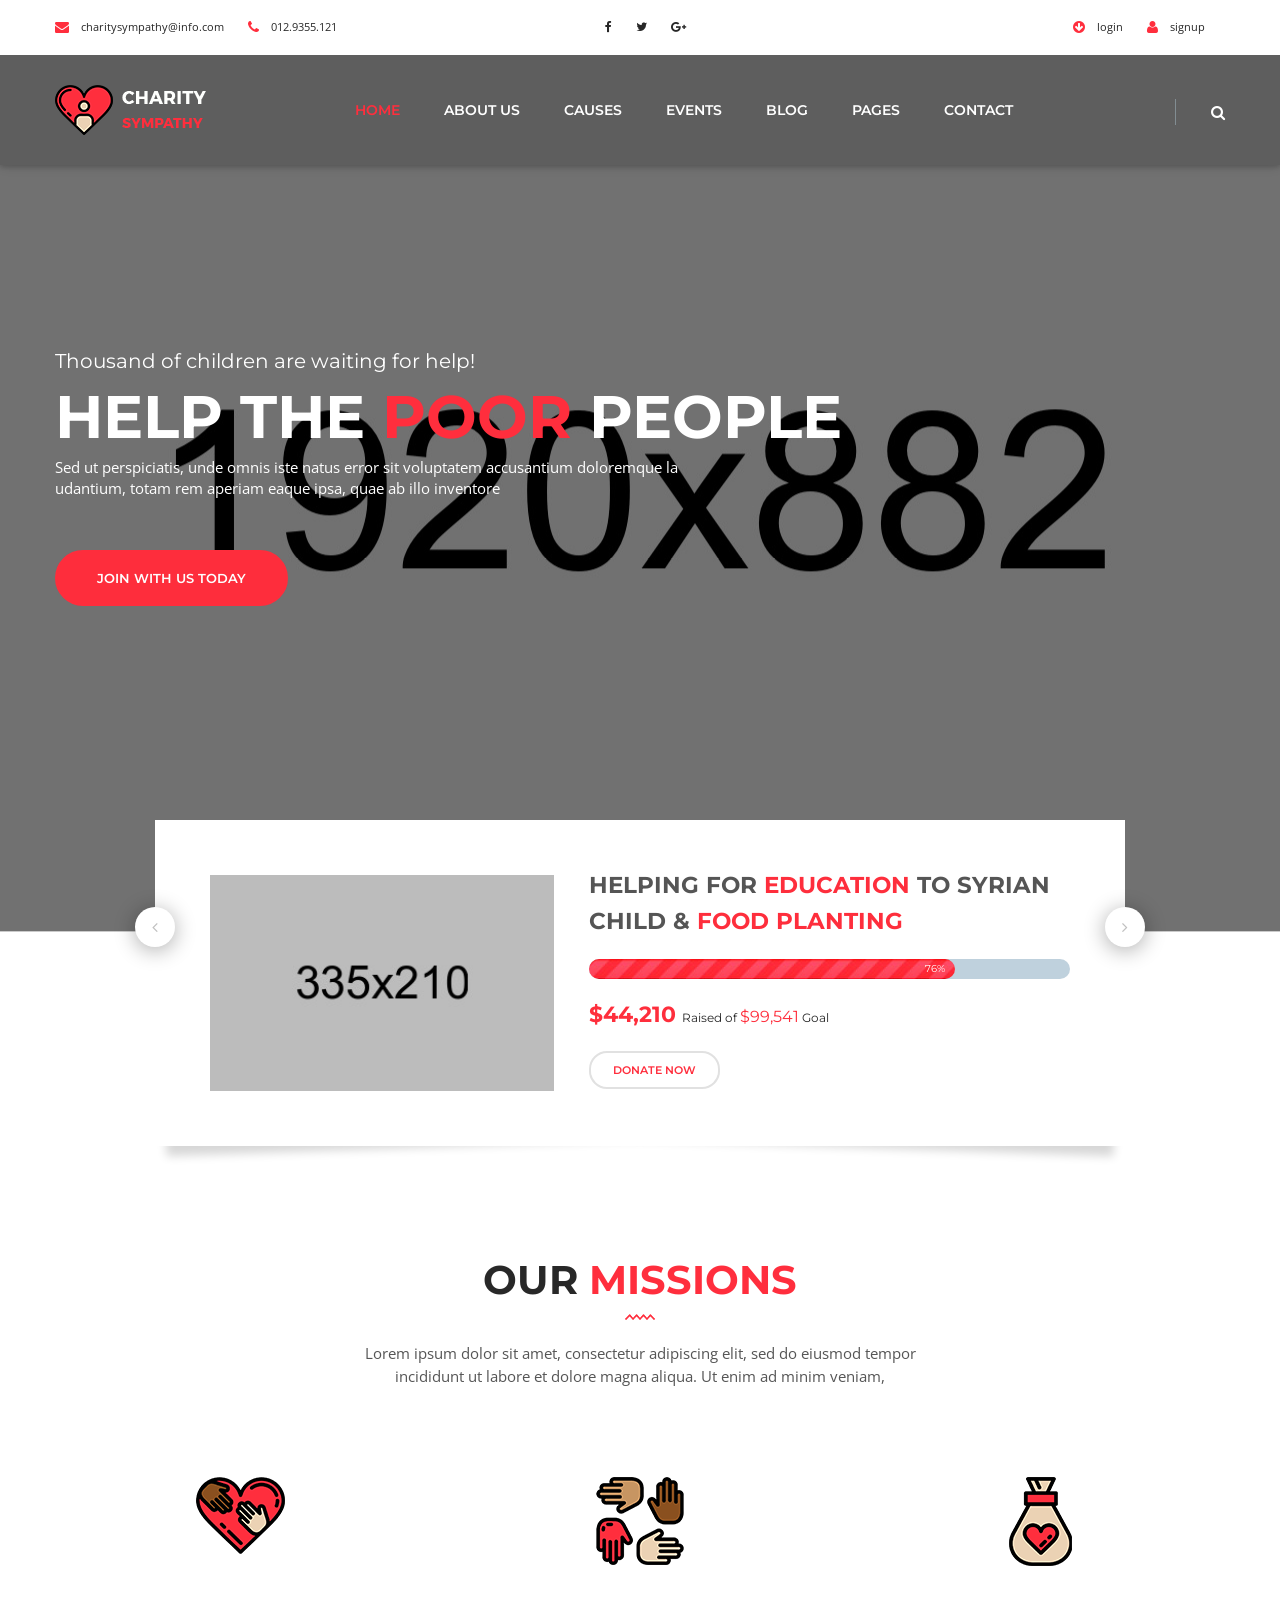
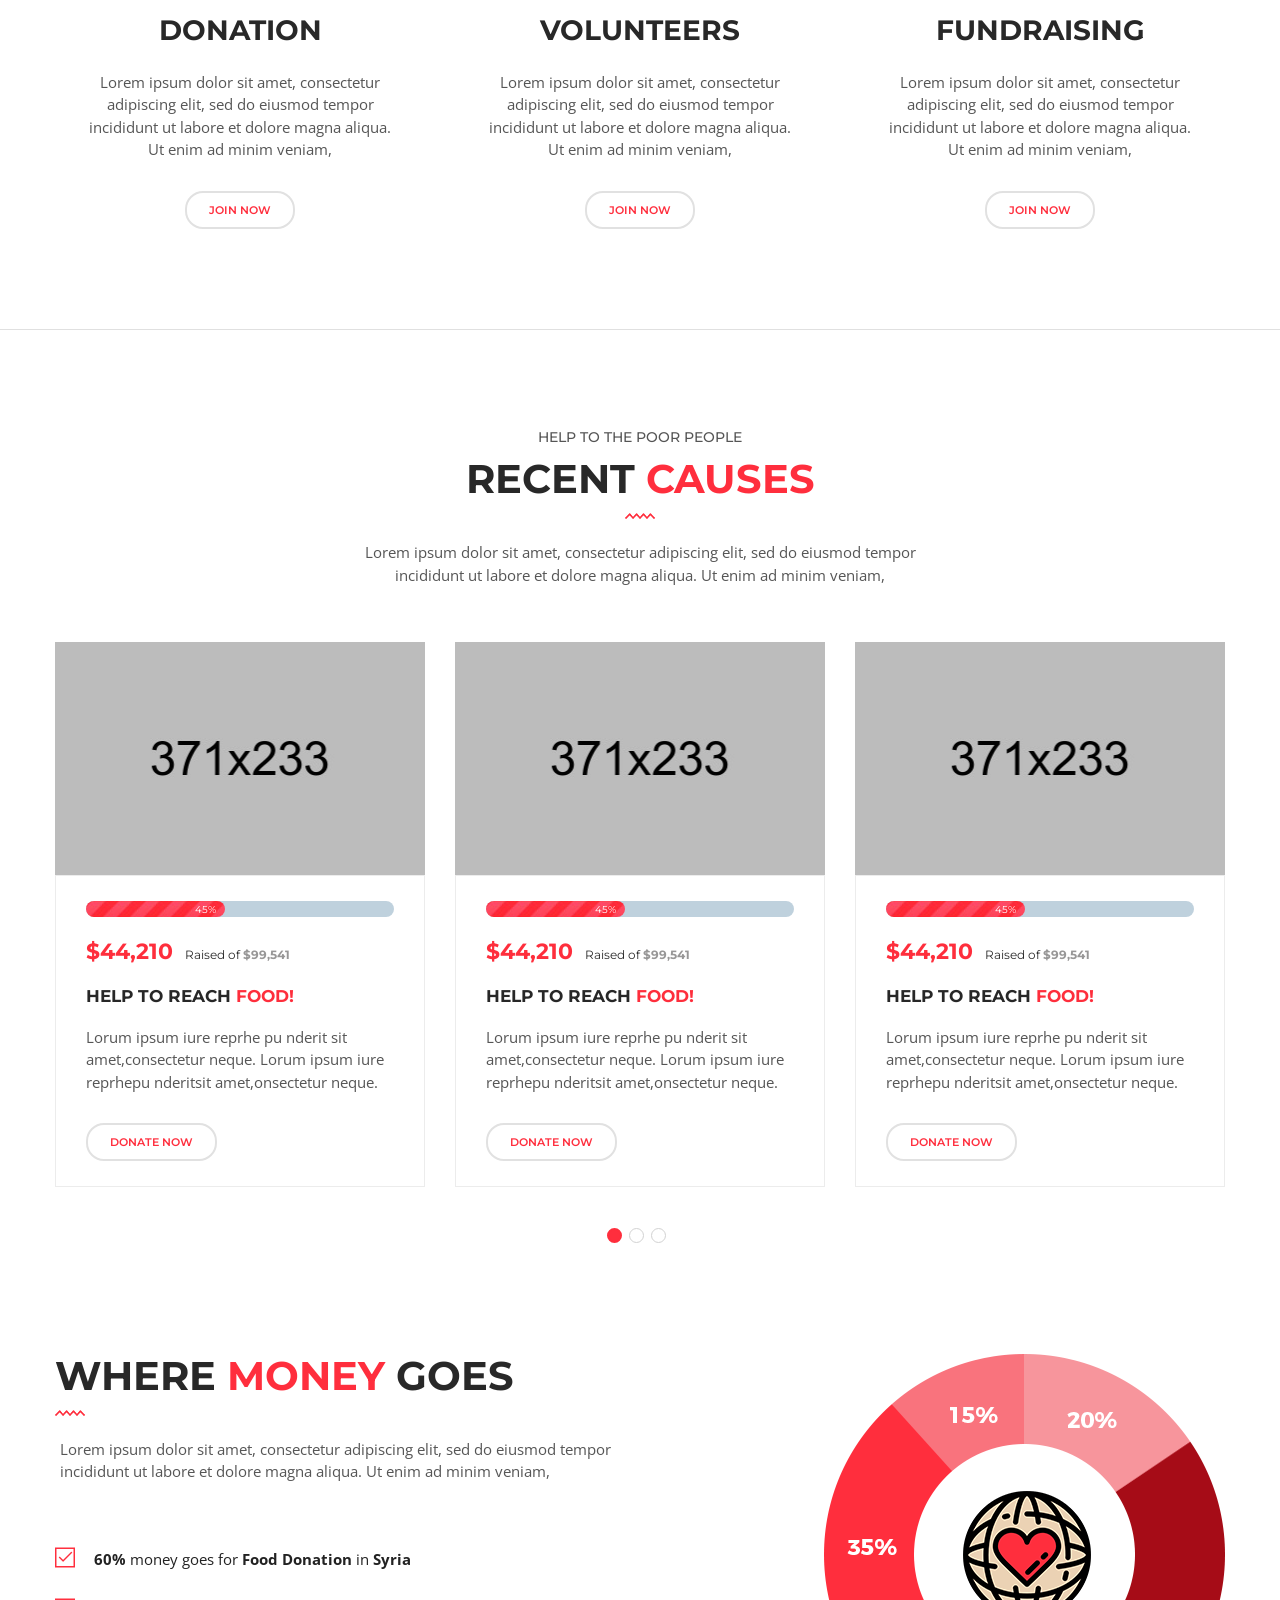
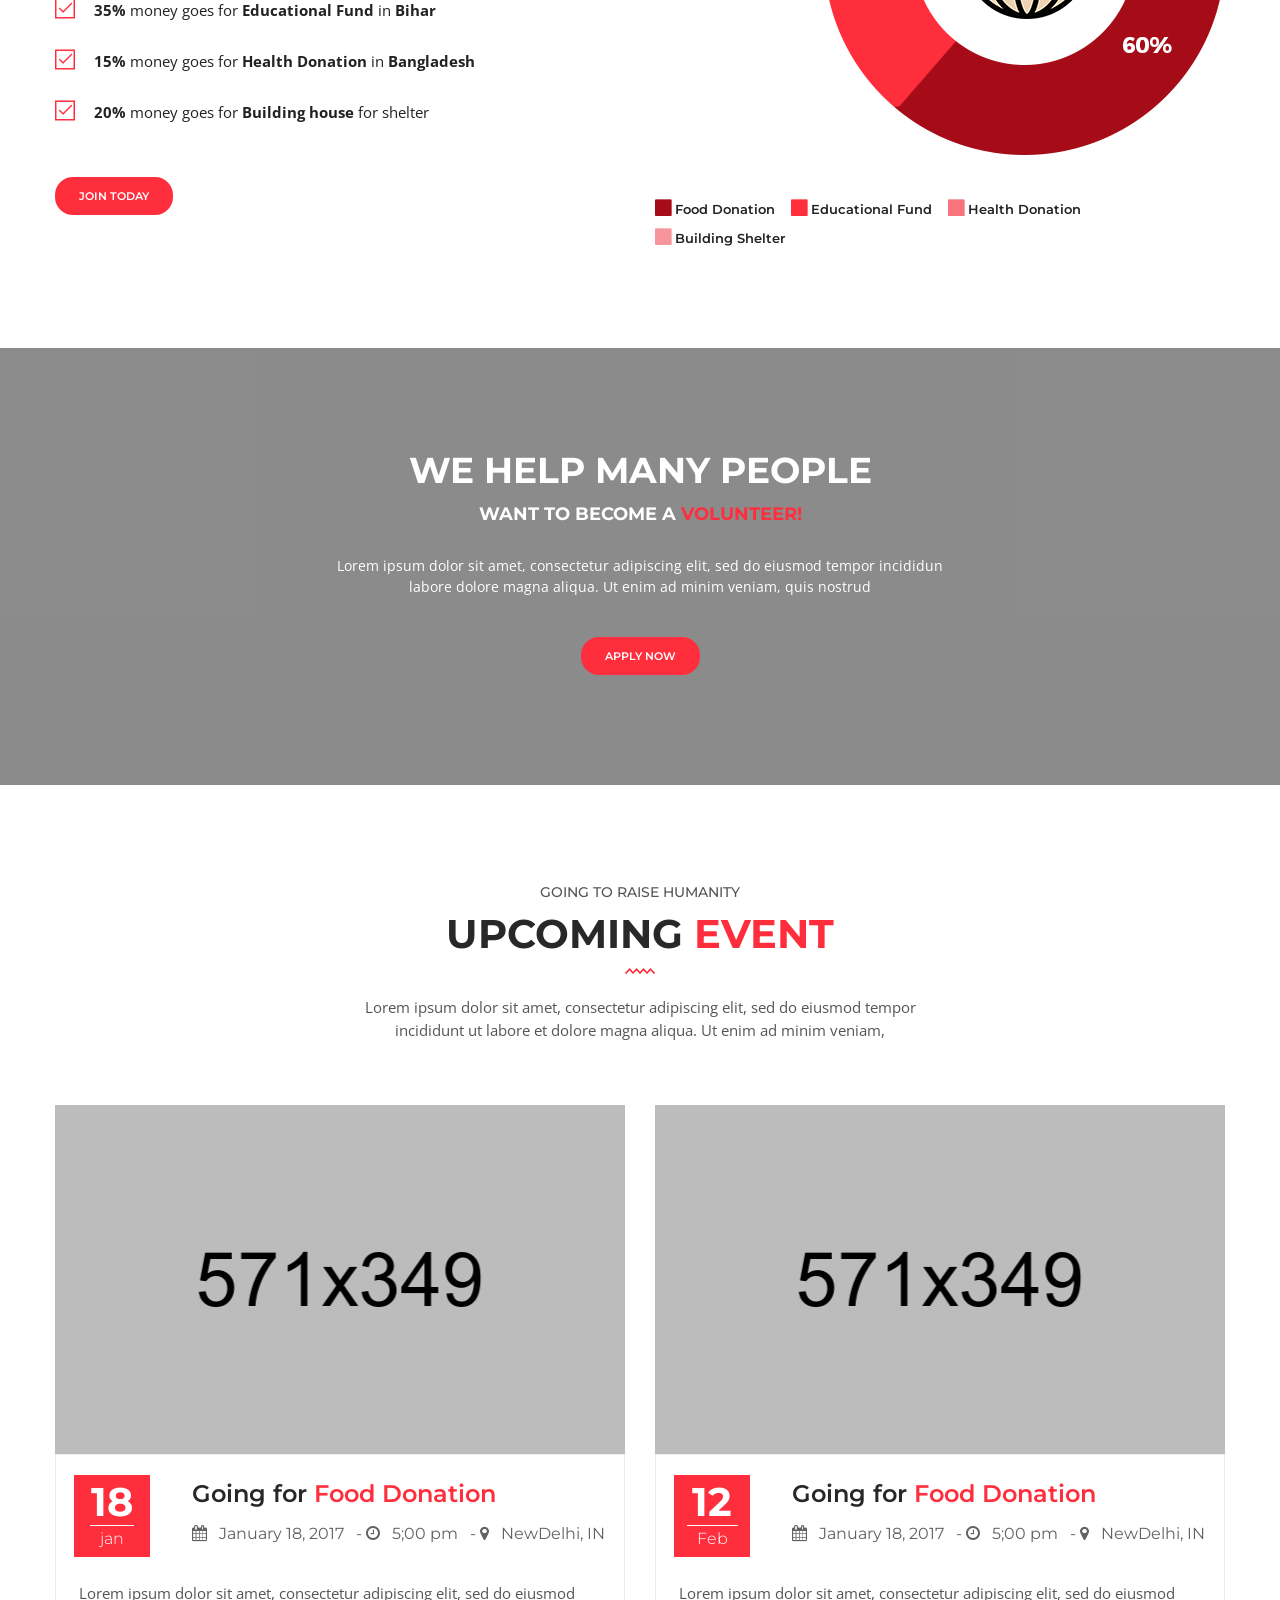
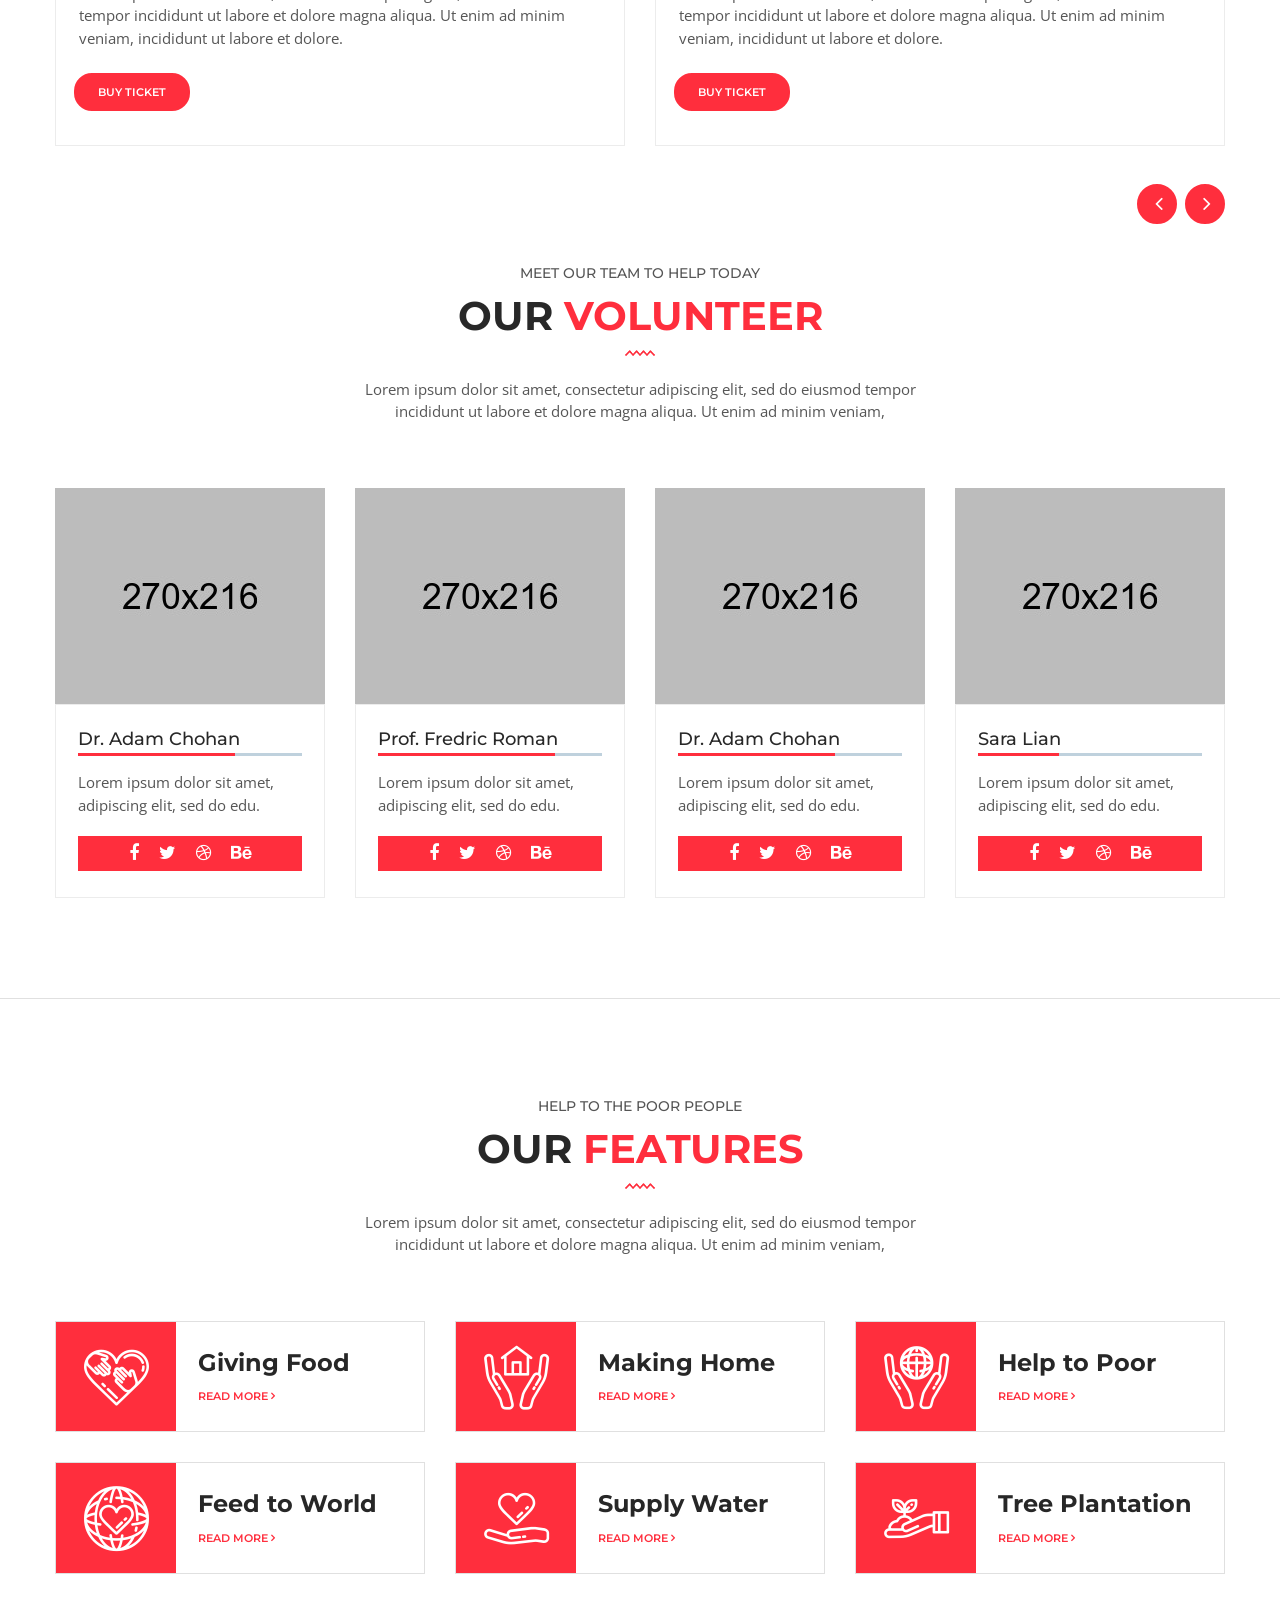
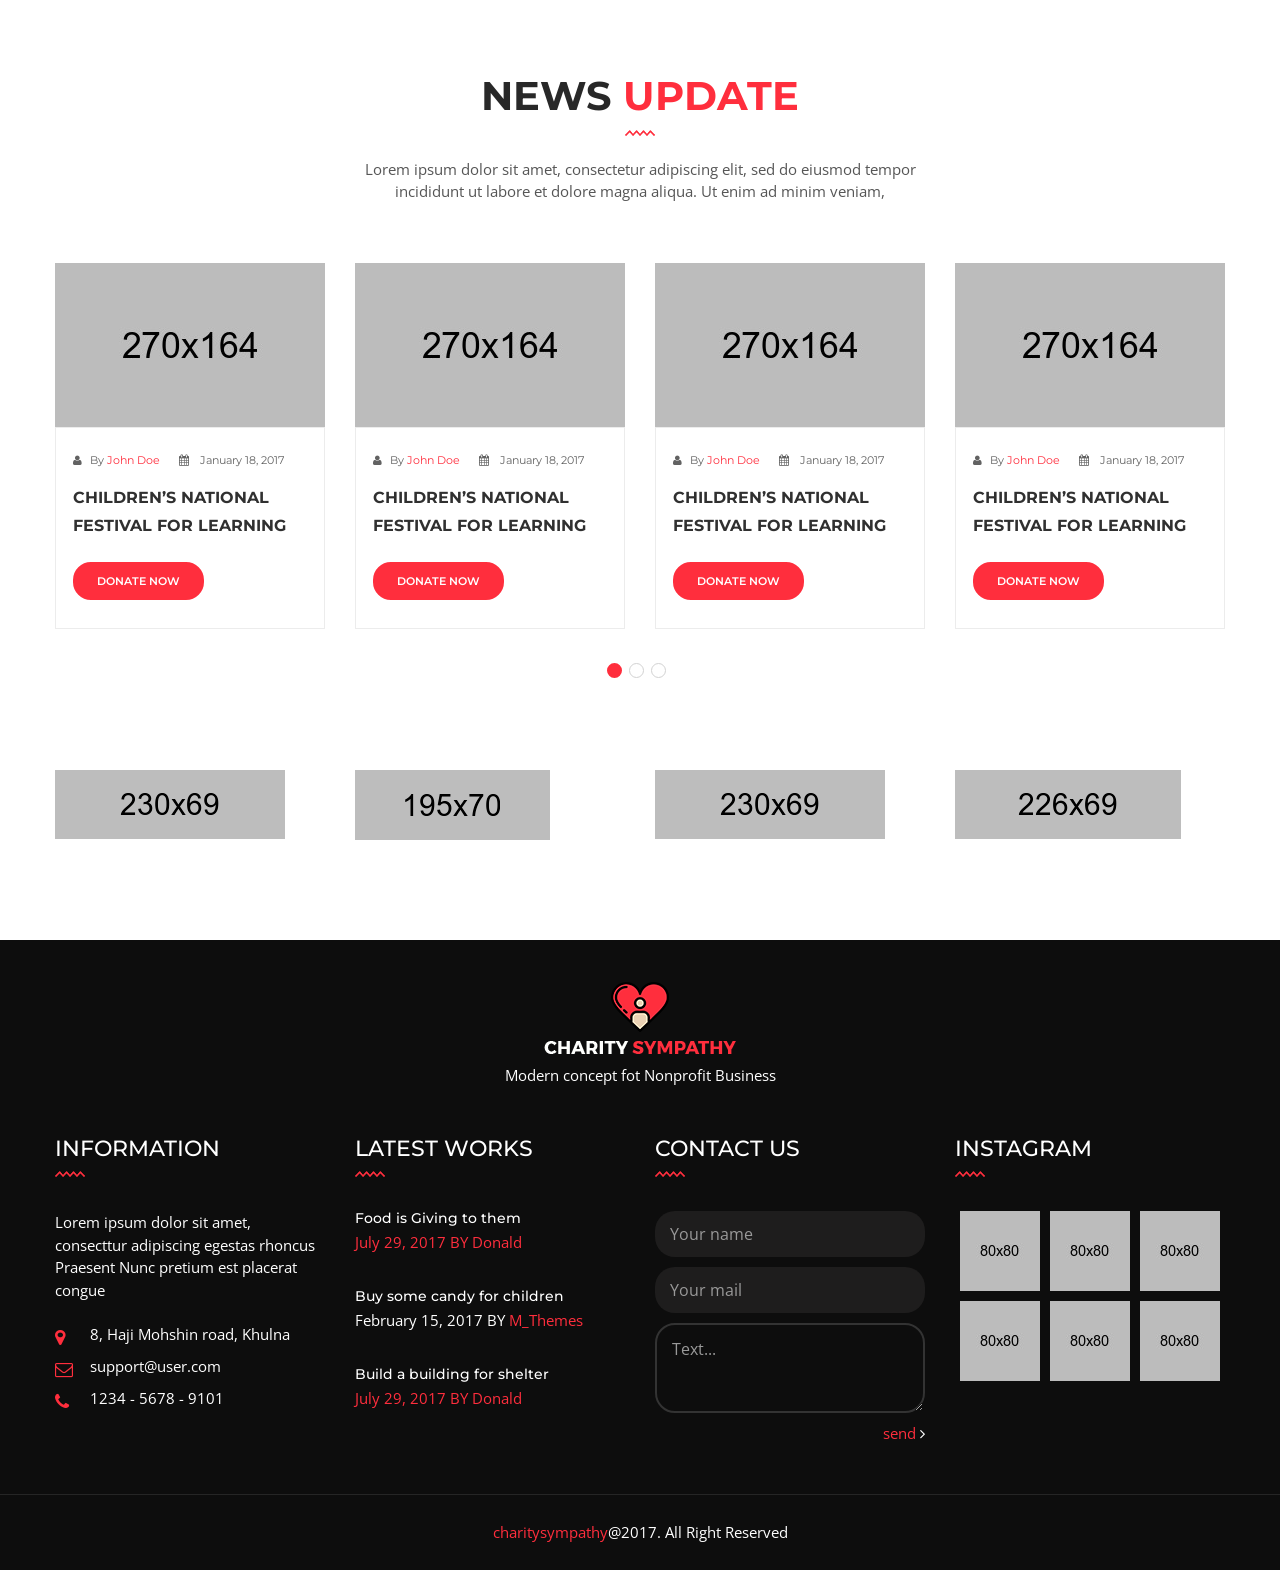
==== index.html @ d78d4a5b "test run" ====
<!DOCTYPE html>
<html lang="en">
<head>
    <meta charset="UTF-8">
    <title>Charity sympathy || Responsive HTML 5 Template</title> 

    <!-- mobile responsive meta -->
    <meta name="viewport" content="width=device-width, initial-scale=1">
    <meta name="viewport" content="width=device-width, initial-scale=1, maximum-scale=1">


    <link rel="stylesheet" href="css/style.css">
    <link rel="stylesheet" href="css/responsive.css">
	<link rel="stylesheet" href="fonts/flaticon.css" />

    <link rel="apple-touch-icon" sizes="180x180" href="images/favicon/apple-touch-icon.png">
    <link rel="icon" type="image/png" href="images/favicon/favicon-32x32.png" sizes="32x32">
    <link rel="icon" type="image/png" href="images/favicon/favicon-16x16.png" sizes="16x16">

</head>
<body>

<div class="boxed_wrapper">

<header class="top-bar">
    <div class="container">
        <div class="column left">
            <ul class="top-bar-text">
                <li><i class="icon fa fa-envelope"></i>charitysympathy@info.com</li>
                <li><i class="icon fa fa-phone"></i>012.9355.121</li>
            </ul>
        </div>
        <div class="column center">
            <ul class="social">                
                <li><a href="#"><i class="fa fa-facebook"></i></a></li>
                <li><a href="#"><i class="fa fa-twitter"></i></a></li>
                <li><a href="#"><i class="fa fa-google-plus"></i></a></li>
            </ul>
        </div>
        <div class="column right">
            <ul class="login-info">
                <li><a href="#"><i class="icon fa fa-arrow-circle-down"></i>login</a></li>
                <li><a href="#"><i class="icon fa fa-user"></i>signup</a></li>
                
            </ul>
        </div>
            

    </div>
</header>

<section class="theme_menu stricky">
    <div class="container">
        <div class="row">
            <div class="col-md-3">
                <div class="main-logo">
                    <a href="index.html"><img src="images/logo/logo.png" alt=""></a>
                </div>
            </div>
            <div class="col-md-7 menu-column">
                <nav class="main-menu">
                    <div class="navbar-header">     
                        <button type="button" class="navbar-toggle" data-toggle="collapse" data-target=".navbar-collapse">
                            <span class="icon-bar"></span>
                            <span class="icon-bar"></span>
                            <span class="icon-bar"></span>
                            <span class="icon-bar"></span>
                        </button>
                    </div>
                    <div class="navbar-collapse collapse clearfix">
                        <ul class="navigation clearfix">
                            <li class="dropdown active"><a href="index.html">Home</a>
                                <ul>
                                    <li><a href="index.html">Home One</a></li>
                                    <li><a href="index-2.html">Home Two</a></li>
                                    <li><a href="index-3.html">Home Three</a></li>
                                </ul>
                            </li>
                            <li class="dropdown"><a href="#">about us</a>
                                <ul>
                                    <li><a href="about.html">About us</a></li>  
                                </ul>
                            </li>
                            <li class="dropdown"><a href="causes.html">Causes</a>
                                <ul>
                                    <li><a href="causes.html">Causes</a></li>
                                    <li><a href="single-cause.html">Single Cause</a></li>  
                                </ul>
                            </li>
                            <li class="dropdown"><a href="event.html">Events</a>
                                <ul>
                                    <li><a href="event.html">Events</a></li>
                                    <li><a href="event-details.html">Event Details</a></li>
                                 </ul>
                            </li>
                            <li class="dropdown"><a href="#"> blog </a>
                                <ul>  
                                    <li><a href="blog-large.html">Blog With Sidebar</a></li>
                                    <li><a href="blog-details.html">Blog Single Post</a></li>
                                 </ul>
                            </li>
                            <li class="dropdown"><a href="#">pages</a>
                                <ul>
                                    <li><a href="shop.html">Shop</a></li>
									<li><a href="shop-single.html">Product Detail Page</a></li>
                                    <li><a href="error.html">404</a></li>
                                </ul>
                            </li>
                            <li><a href="contact.html">contact</a></li>
                        </ul>
						
                        <ul class="mobile-menu clearfix">

                             <li class="dropdown active"><a href="index.html">Home</a>
                                <ul>
                                    <li><a href="index.html">Home One</a></li>
                                    <li><a href="index-2.html">Home Two</a></li>
                                    <li><a href="index-3.html">Home Three</a></li>
                                </ul>
                            </li>
                            <li class="dropdown"><a href="#">about us</a>
                                <ul>
                                    <li><a href="about.html">About us</a></li>  
                                </ul>
                            </li>
                            <li class="dropdown"><a href="causes.html">Causes</a>
                                <ul>
                                    <li><a href="causes.html">Causes</a></li>
                                    <li><a href="single-cause.html">Single Cause</a></li>  
                                </ul>
                            </li>
                            <li class="dropdown"><a href="event.html">Events</a>
                                <ul>
                                    <li><a href="event.html">Events</a></li>
                                    <li><a href="event-details.html">Event Details</a></li>
                                 </ul>
                            </li>
                            <li class="dropdown"><a href="#"> blog </a>
                                <ul>  
                                    <li><a href="blog-large.html">Blog With Sidebar</a></li>
                                    <li><a href="blog-details.html">Blog Single Post</a></li>
                                 </ul>
                            </li>
                            <li class="dropdown"><a href="#">pages</a>
                                <ul>
                                    <li><a href="shop.html">Shop</a></li>
									<li><a href="shop-single.html">Product Detail Page</a></li>
                                    <li><a href="error.html">404</a></li>
                                </ul>
                            </li>
                            <li><a href="contact.html">contact</a></li>
                        </ul>
                    </div>
                </nav>
            </div>

            <div class="right-column">
                <div class="right-area">
                    <div class="nav_side_content">
                        <div class="search_option">
                            <button class="search tran3s dropdown-toggle color1_bg" id="searchDropdown" data-toggle="dropdown" aria-haspopup="true" aria-expanded="false"><i class="fa fa-search" aria-hidden="true"></i></button>
                            <form action="#" class="dropdown-menu" aria-labelledby="searchDropdown">
                                <input type="text" placeholder="Search...">
                                <button><i class="fa fa-search" aria-hidden="true"></i></button>
                            </form>
                       </div>
                   </div>
                </div>
                    
            </div>
        </div>
                

   </div> <!-- End of .conatiner -->
</section>
  
<section class="rev_slider_wrapper">
    <div id="slider1" class="rev_slider"  data-version="5.0">
        <ul>
            <li data-transition="fade">
                <img src="images/slider/1.jpg"  alt="" width="1920" height="882" data-bgposition="top center" data-bgfit="cover" data-bgrepeat="no-repeat" data-bgparallax="1" >
                
                <div class="tp-caption  tp-resizeme" 
                    data-x="left" data-hoffset="15" 
                    data-y="top" data-voffset="300" 
                    data-transform_idle="o:1;"         
                    data-transform_in="x:[-175%];y:0px;z:0;rX:0;rY:0;rZ:0;sX:1;sY:1;skX:0;skY:0;opacity:0.01;s:3000;e:Power3.easeOut;" 
                    data-transform_out="s:1000;e:Power3.easeInOut;s:1000;e:Power3.easeInOut;" 
                    data-mask_in="x:[100%];y:0;s:inherit;e:inherit;" 
                    data-splitin="none" 
                    data-splitout="none"
                    data-responsive_offset="on"
                    data-start="700">
                    <div class="slide-content-box">
						<h4>Thousand of children are waiting for help!</h4>
                        <h1>help the <span>poor</span> people</h1>
                        <p>Sed ut perspiciatis, unde omnis iste natus error sit voluptatem accusantium doloremque la<br>udantium, totam rem aperiam eaque ipsa, quae ab illo inventore </p>
                    </div>
                </div>
                <div class="tp-caption tp-resizeme" 
                    data-x="left" data-hoffset="15" 
                    data-y="top" data-voffset="500" 
                    data-transform_idle="o:1;"                         
                    data-transform_in="y:[100%];z:0;rX:0deg;rY:0;rZ:0;sX:1;sY:1;skX:0;skY:0;opacity:0;s:2000;e:Power4.easeInOut;" 
                    data-transform_out="s:1000;e:Power3.easeInOut;s:1000;e:Power3.easeInOut;"                     
                    data-splitin="none" 
                    data-splitout="none" 
                    data-responsive_offset="on"
                    data-start="2300">
                    <div class="slide-content-box">
                        <div class="button">
                            <a class="thm-btn" href="#">join with us today</a>     
                        </div>
                    </div>
                </div>
               
            </li>
			
			<li data-transition="fade">
                <img src="images/slider/2.jpg"  alt="" width="1920" height="882" data-bgposition="top center" data-bgfit="cover" data-bgrepeat="no-repeat" data-bgparallax="1" >
                
               
                <div class="tp-caption tp-resizeme"
                    data-x="center" data-hoffset="" 
                    data-y="center" data-voffset="-70" 
                    data-transform_idle="o:1;"         
                    data-transform_in="x:[-175%];y:0px;z:0;rX:0;rY:0;rZ:0;sX:1;sY:1;skX:0;skY:0;opacity:0.01;s:3000;e:Power3.easeOut;" 
                    data-transform_out="s:1000;e:Power3.easeInOut;s:1000;e:Power3.easeInOut;" 
                    data-mask_in="x:[100%];y:0;s:inherit;e:inherit;" 
                    data-splitin="none" 
                    data-splitout="none"  
                    data-responsive_offset="on"
                    data-start="500">
                    <div class="slide-content-box center">
                        <h4>Thousand of children are waiting for help!</h4>
                        <h1>help the <span>poor</span> people</h1>
                        <p>Sed ut perspiciatis, unde omnis iste natus error sit voluptatem accusantium doloremque la<br>udantium, totam rem aperiam eaque ipsa, quae ab illo inventore </p>
                    </div>
                </div>
                <div class="tp-caption tp-resizeme" 
                    data-x="center" data-hoffset="0" 
                    data-y="center" data-voffset="80" 
                    data-transform_idle="o:1;"                         
                    data-transform_in="y:[100%];z:0;rX:0deg;rY:0;rZ:0;sX:1;sY:1;skX:0;skY:0;opacity:0;s:2000;e:Power4.easeInOut;" 
                    data-transform_out="s:1000;e:Power3.easeInOut;s:1000;e:Power3.easeInOut;"                     
                    data-splitin="none" 
                    data-splitout="none" 
                    data-responsive_offset="on"
                    data-start="1500">
                    <div class="slide-content-box">
                        <div class="button">
                            <a class="thm-btn" href="#">join with us today</a>     
                        </div>
                    </div>
                </div>

            </li>
            
            <li data-transition="fade">
                <img src="images/slider/3.jpg"  alt="" width="1920" height="882" data-bgposition="top center" data-bgfit="cover" data-bgrepeat="no-repeat" data-bgparallax="1" >
                
                
                <div class="tp-caption tp-resizeme"
                    data-x="center" data-hoffset="" 
                    data-y="center" data-voffset="-70" 
                    data-transform_idle="o:1;"         
                    data-transform_in="x:[-175%];y:0px;z:0;rX:0;rY:0;rZ:0;sX:1;sY:1;skX:0;skY:0;opacity:0.01;s:3000;e:Power3.easeOut;" 
                    data-transform_out="s:1000;e:Power3.easeInOut;s:1000;e:Power3.easeInOut;" 
                    data-mask_in="x:[100%];y:0;s:inherit;e:inherit;" 
                    data-splitin="none" 
                    data-splitout="none"  
                    data-responsive_offset="on"
                    data-start="500">
                    <div class="slide-content-box center">
                        <h4>Thousand of children are waiting for help!</h4>
                        <h1>help the <span>poor</span> people</h1>
                        <p>Sed ut perspiciatis, unde omnis iste natus error sit voluptatem accusantium doloremque la<br>udantium, totam rem aperiam eaque ipsa, quae ab illo inventore </p>
                    </div>
                </div>
                <div class="tp-caption tp-resizeme" 
                    data-x="center" data-hoffset="0" 
                    data-y="center" data-voffset="80" 
                    data-transform_idle="o:1;"                         
                    data-transform_in="y:[100%];z:0;rX:0deg;rY:0;rZ:0;sX:1;sY:1;skX:0;skY:0;opacity:0;s:2000;e:Power4.easeInOut;" 
                    data-transform_out="s:1000;e:Power3.easeInOut;s:1000;e:Power3.easeInOut;"                     
                    data-splitin="none" 
                    data-splitout="none" 
                    data-responsive_offset="on"
                    data-start="1500">
                    <div class="slide-content-box">
                        <div class="button">
                            <a class="thm-btn" href="#">join with us today</a>     
                        </div>
                    </div>
                </div>

            </li>
            
           
        </ul>
    </div>
</section>

<section class="urgent-cause">
    <div class="container">
        <div class="row">
            <div class="col-md-10 col-sm-12 col-md-offset-1">
                <div class="urgent-cause-slide">
                    <div class="item">

                        <div class="clearfix bg-area">
                            <figure class="img-box">
                                <img src="images/feature/f.jpg" alt="">
                            </figure>
                            

                            <div class="content">
                                <h4>Helping for <span>education</span> to syrian <br>child & <span>food planting</span></h4>

                                <div class="progress-levels">
                                    
                                    <!--Skill Box-->
                                    <div class="progress-box">
                                        
                                        <div class="inner">
                                            <div class="bar">
                                                <div class="bar-innner">
                                                    <div class="bar-fill" data-percent="76">
                                                        <span class="percent">76%</span>
                                                    </div>
                                                </div>
                                                
                                            </div>
                                        </div>
                                    </div>
                                </div>

                                <div class="donate-price"><b>$44,210</b>&nbsp;  Raised of <span>$99,541</span> Goal</div>
                                <div class="link"><a href="single-cause.html" class="thm-btn style-2">donate now</a></div>
                            </div>
                        </div>
                            
                    </div>
                    <div class="item">
                        <div class="clearfix bg-area">
                            <figure class="img-box">
                                <img src="images/feature/f.jpg" alt="">
                            </figure>
							
                            <div class="content">
                                <h4>Helping for <span>education</span> to syrian <br>child & <span>food planting</span></h4>
                                <div class="progress-levels">
                                    <!--Skill Box-->
                                    <div class="progress-box">
                                        <div class="inner">
                                            <div class="bar">
                                                <div class="bar-innner">
                                                    <div class="bar-fill" data-percent="76">
                                                        <span class="percent">76%</span>
                                                    </div>
                                                </div>
                                            </div>
                                        </div>
                                    </div>
                                </div>
                                <div class="donate-price"><b>$44,210</b>&nbsp;  Raised of <span>$99,541</span> Goal</div>
                                <div class="link"><a href="single-cause.html" class="thm-btn style-2">donate now</a></div>
                            </div>
                        </div>  
                    </div>
                </div>
            </div>
        </div>
    </div>
    
</section>

<section class="our-missions">
	<div class="container">
		<div class="section-title">
            <h1>our <span>missions</span></h1>
			<p>Lorem ipsum dolor sit amet, consectetur adipiscing elit, sed do eiusmod tempor incididunt ut labore et dolore magna aliqua. Ut enim ad minim veniam,</p>
        </div>
		<div class="item-box">
			<div class="row">
				<div class="col-md-4 col-sm-6 col-xs-12">
					<div class="item">
						<div class="image-box">
							<img src="images/missions/1.png" alt="" />
						</div>
						<div class="content-box">
							<h2>Donation</h2>
							<p>Lorem ipsum dolor sit amet, consectetur adipiscing elit, sed do eiusmod tempor incididunt ut labore et dolore magna aliqua. Ut enim ad minim veniam,</p>
						</div>
						<div class="link"><a href="#" class="thm-btn style-2">join now</a></div>
					</div>
				</div>
				<div class="col-md-4 col-sm-6 col-xs-12">
					<div class="item">
						<div class="image-box">
							<img src="images/missions/2.png" alt="" />
						</div>
						<div class="content-box">
							<h2>volunteers</h2>
							<p>Lorem ipsum dolor sit amet, consectetur adipiscing elit, sed do eiusmod tempor incididunt ut labore et dolore magna aliqua. Ut enim ad minim veniam,</p>
						</div>
						<div class="link"><a href="#" class="thm-btn style-2">join now</a></div>
					</div>
				</div>
				<div class="col-md-4 col-sm-6 col-xs-12">
					<div class="item">
						<div class="image-box">
							<img src="images/missions/3.png" alt="" />
						</div>
						<div class="content-box">
							<h2>fundraising</h2>
							<p>Lorem ipsum dolor sit amet, consectetur adipiscing elit, sed do eiusmod tempor incididunt ut labore et dolore magna aliqua. Ut enim ad minim veniam,</p>
						</div>
						<div class="link"><a href="#" class="thm-btn style-2">join now</a></div>
					</div>
				</div>
			</div>
			
		</div>
	</div>
</section>

<section class="recent-causes">
	<div class="container">
		<div class="section-title">
            <h5>HELP to THE poor People</h5>
            <h1>recent <span>causes</span></h1>
			<p>Lorem ipsum dolor sit amet, consectetur adipiscing elit, sed do eiusmod tempor incididunt ut labore et dolore magna aliqua. Ut enim ad minim veniam,</p>
        </div>

		
		<div class="recent-causes-carousel">
			
			<div class="item">
				<div class="bg-area">
					<div class="image-box">
						<img src="images/causes/1.jpg" alt="Awesome Image"/>
						<div class="overlay">
							<div class="box">
								<div class="content">
									<a href="single-cause.html"><i class="fa fa-link"></i></a>
								</div>
							</div>
						</div>
					</div>
					<div class="content-box">
						<div class="progress-levels">
                                    
                                    <!--Skill Box-->
                                    <div class="progress-box">
                                        
                                        <div class="inner">
                                            <div class="bar">
                                                <div class="bar-innner">
                                                    <div class="bar-fill" data-percent="45">
                                                        <span class="percent">45%</span>
                                                    </div>
                                                </div>
                                                
                                            </div>
                                        </div>
                                    </div>
                                </div>
						<div class="donate-price"><b>$44,210 </b>&nbsp;  Raised of <span>$99,541</span></div>
						<h4>Help to reach <span>food!</span></h4>
						<p>Lorum ipsum iure reprhe pu nderit sit amet,consectetur neque. Lorum ipsum iure reprhepu nderitsit amet,onsectetur neque.</p>
						<div class="link"><a href="single-cause.html" class="thm-btn style-2">donate now</a></div>
					</div>
				</div>
				
			</div>
			<div class="item">
				<div class="clearfix bg-area">
					<div class="image-box">
						<img src="images/causes/2.jpg" alt="Awesome Image"/>
						<div class="overlay">
							<div class="box">
								<div class="content">
									<a href="single-cause.html"><i class="fa fa-link"></i></a>
								</div>
							</div>
						</div>
					</div>
					<div class="content-box">
						<div class="progress-levels">  
						   <!--Skill Box-->
							<div class="progress-box"> 
								<div class="inner">
									<div class="bar">
										<div class="bar-innner">
											<div class="bar-fill" data-percent="45">
												<span class="percent">45%</span>
											</div>
										</div> 
									</div>
								</div>
							</div>
						</div>
						<div class="donate-price"><b>$44,210 </b>&nbsp;  Raised of <span>$99,541</span></div>
						<h4>Help to reach <span>food!</span></h4>
						<p>Lorum ipsum iure reprhe pu nderit sit amet,consectetur neque. Lorum ipsum iure reprhepu nderitsit amet,onsectetur neque.</p>
						<div class="link"><a href="single-cause.html" class="thm-btn style-2">donate now</a></div>
					</div>
				</div>
				
			</div>
					
			<div class="item">
				<div class="clearfix bg-area">
					<div class="image-box">
						<img src="images/causes/3.jpg" alt="Awesome Image"/>
						<div class="overlay">
							<div class="box">
								<div class="content">
									<a href="single-cause.html"><i class="fa fa-link"></i></a>
								</div>
							</div>
						</div>
					</div>
					<div class="content-box">
						<div class="progress-levels">  
						   <!--Skill Box-->
							<div class="progress-box"> 
								<div class="inner">
									<div class="bar">
										<div class="bar-innner">
											<div class="bar-fill" data-percent="45">
												<span class="percent">45%</span>
											</div>
										</div> 
									</div>
								</div>
							</div>
						</div>
						<div class="donate-price"><b>$44,210 </b>&nbsp;  Raised of <span>$99,541</span></div>
						<h4>Help to reach <span>food!</span></h4>
						<p>Lorum ipsum iure reprhe pu nderit sit amet,consectetur neque. Lorum ipsum iure reprhepu nderitsit amet,onsectetur neque.</p>
						<div class="link"><a href="single-cause.html" class="thm-btn style-2">donate now</a></div>
					</div>
				</div>
				
			</div> 

            <div class="item">
                <div class="clearfix bg-area">
                    <div class="image-box">
                        <img src="images/causes/1.jpg" alt="Awesome Image"/>
						<div class="overlay">
							<div class="box">
								<div class="content">
									<a href="single-cause.html"><i class="fa fa-link"></i></a>
								</div>
							</div>
						</div>
                    </div>
                    <div class="content-box">
                        <div class="progress-levels">  
                           <!--Skill Box-->
                            <div class="progress-box"> 
                                <div class="inner">
                                    <div class="bar">
                                        <div class="bar-innner">
                                            <div class="bar-fill" data-percent="45">
                                                <span class="percent">45%</span>
                                            </div>
                                        </div> 
                                    </div>
                                </div>
                            </div>
                        </div>
                        <div class="donate-price"><b>$44,210 </b>&nbsp;  Raised of <span>$99,541</span></div>
                        <h4>Help to reach <span>food!</span></h4>
                        <p>Lorum ipsum iure reprhe pu nderit sit amet,consectetur neque. Lorum ipsum iure reprhepu nderitsit amet,onsectetur neque.</p>
                        <div class="link"><a href="single-cause.html" class="thm-btn style-2">donate now</a></div>
                    </div>
                </div>
                
            </div>
            <div class="item">
                <div class="clearfix bg-area">
                    <div class="image-box">
                        <img src="images/causes/2.jpg" alt="Awesome Image"/>
						<div class="overlay">
							<div class="box">
								<div class="content">
									<a href="single-cause.html"><i class="fa fa-link"></i></a>
								</div>
							</div>
						</div>
                    </div>
                    <div class="content-box">
                        <div class="progress-levels">  
                           <!--Skill Box-->
                            <div class="progress-box"> 
                                <div class="inner">
                                    <div class="bar">
                                        <div class="bar-innner">
                                            <div class="bar-fill" data-percent="45">
                                                <span class="percent">45%</span>
                                            </div>
                                        </div> 
                                    </div>
                                </div>
                            </div>
                        </div>
                        <div class="donate-price"><b>$44,210 </b>&nbsp;  Raised of <span>$99,541</span></div>
                        <h4>Help to reach <span>food!</span></h4>
                        <p>Lorum ipsum iure reprhe pu nderit sit amet,consectetur neque. Lorum ipsum iure reprhepu nderitsit amet,onsectetur neque.</p>
                        <div class="link"><a href="single-cause.html" class="thm-btn style-2">donate now</a></div>
                    </div>
                </div>
                
            </div>
                    
            <div class="item">
                <div class="clearfix bg-area">
                    <div class="image-box">
                        <img src="images/causes/3.jpg" alt="Awesome Image"/>
						<div class="overlay">
							<div class="box">
								<div class="content">
									<a href="single-cause.html"><i class="fa fa-link"></i></a>
								</div>
							</div>
						</div>
                    </div>
                    <div class="content-box">
                        <div class="progress-levels">  
                           <!--Skill Box-->
                            <div class="progress-box"> 
                                <div class="inner">
                                    <div class="bar">
                                        <div class="bar-innner">
                                            <div class="bar-fill" data-percent="45">
                                                <span class="percent">45%</span>
                                            </div>
                                        </div> 
                                    </div>
                                </div>
                            </div>
                        </div>
                        <div class="donate-price"><b>$44,210 </b>&nbsp;  Raised of <span>$99,541</span></div>
                        <h4>Help to reach <span>food!</span></h4>
                        <p>Lorum ipsum iure reprhe pu nderit sit amet,consectetur neque. Lorum ipsum iure reprhepu nderitsit amet,onsectetur neque.</p>
                        <div class="link"><a href="single-cause.html" class="thm-btn style-2">donate now</a></div>
                    </div>
                </div>
                
            </div> 

            <div class="item">
                <div class="clearfix bg-area">
                    <div class="image-box">
                        <img src="images/causes/1.jpg" alt="Awesome Image"/>
						<div class="overlay">
							<div class="box">
								<div class="content">
									<a href="single-cause.html"><i class="fa fa-link"></i></a>
								</div>
							</div>
						</div>
                    </div>
                    <div class="content-box">
                        <div class="progress-levels">  
                           <!--Skill Box-->
                            <div class="progress-box"> 
                                <div class="inner">
                                    <div class="bar">
                                        <div class="bar-innner">
                                            <div class="bar-fill" data-percent="45">
                                                <span class="percent">45%</span>
                                            </div>
                                        </div> 
                                    </div>
                                </div>
                            </div>
                        </div>
                        <div class="donate-price"><b>$44,210 </b>&nbsp;  Raised of <span>$99,541</span></div>
                        <h4>Help to reach <span>food!</span></h4>
                        <p>Lorum ipsum iure reprhe pu nderit sit amet,consectetur neque. Lorum ipsum iure reprhepu nderitsit amet,onsectetur neque.</p>
                        <div class="link"><a href="single-cause.html" class="thm-btn style-2">donate now</a></div>
                    </div>
                </div>
                
            </div>
            <div class="item">
                <div class="clearfix bg-area">
                    <div class="image-box">
                        <img src="images/causes/2.jpg" alt="Awesome Image"/>
						<div class="overlay">
							<div class="box">
								<div class="content">
									<a href="single-cause.html"><i class="fa fa-link"></i></a>
								</div>
							</div>
						</div>
                    </div>
                    <div class="content-box">
                        <div class="progress-levels">  
                           <!--Skill Box-->
                            <div class="progress-box"> 
                                <div class="inner">
                                    <div class="bar">
                                        <div class="bar-innner">
                                            <div class="bar-fill" data-percent="45">
                                                <span class="percent">45%</span>
                                            </div>
                                        </div> 
                                    </div>
                                </div>
                            </div>
                        </div>
                        <div class="donate-price"><b>$44,210 </b>&nbsp;  Raised of <span>$99,541</span></div>
                        <h4>Help to reach <span>food!</span></h4>
                        <p>Lorum ipsum iure reprhe pu nderit sit amet,consectetur neque. Lorum ipsum iure reprhepu nderitsit amet,onsectetur neque.</p>
                        <div class="link"><a href="single-cause.html" class="thm-btn style-2">donate now</a></div>
                    </div>
                </div>
                
            </div>
                    
            <div class="item">
                <div class="clearfix bg-area">
                    <div class="image-box">
                        <img src="images/causes/3.jpg" alt="Awesome Image"/>
						<div class="overlay">
							<div class="box">
								<div class="content">
									<a href="single-cause.html"><i class="fa fa-link"></i></a>
								</div>
							</div>
						</div>
                    </div>
                    <div class="content-box">
                        <div class="progress-levels">  
                           <!--Skill Box-->
                            <div class="progress-box"> 
                                <div class="inner">
                                    <div class="bar">
                                        <div class="bar-innner">
                                            <div class="bar-fill" data-percent="45">
                                                <span class="percent">45%</span>
                                            </div>
                                        </div> 
                                    </div>
                                </div>
                            </div>
                        </div>
                        <div class="donate-price"><b>$44,210 </b>&nbsp;  Raised of <span>$99,541</span></div>
                        <h4>Help to reach <span>food!</span></h4>
                        <p>Lorum ipsum iure reprhe pu nderit sit amet,consectetur neque. Lorum ipsum iure reprhepu nderitsit amet,onsectetur neque.</p>
                        <div class="link"><a href="single-cause.html" class="thm-btn style-2">donate now</a></div>
                    </div>
                </div>
                
            </div>         
		</div>
	</div>
</section>

<section class="features">
    <div class="container">
        <div class="item-list">
            <div class="row">
                <div class="col-md-6">
                    <div class="item">
                        <div class="section-title">
                       
                            <h1>WHERE <span> MONEY </span> GOES</h1>
                            <p>Lorem ipsum dolor sit amet, consectetur adipiscing elit, sed do eiusmod tempor incididunt ut labore et dolore magna aliqua. Ut enim ad minim veniam,</p>
                        </div>
                        <div class="content-box">
                            <ul class="default-list">
                                <li><i class="flaticon-check-mark-square-button"></i><span>60% </span>money goes for <span>Food Donation</span> in <span>Syria</span></li>
                                <li><i class="flaticon-check-mark-square-button"></i><span>35%</span> money goes for <span>Educational Fund </span>in <span>Bihar</span></li>
                                <li><i class="flaticon-check-mark-square-button"></i><span>15%</span> money goes for <span>Health Donation </span>in <span>Bangladesh</span></li>
                                <li><i class="flaticon-check-mark-square-button"></i><span>20% </span>money goes for <span>Building house </span>for shelter</li>
                            </ul>
                            <div class="link"><a href="#" class="thm-btn">JOIN TODAY</a></div>
                        </div>
                    </div>
                    
                </div>
                <div class="col-md-6">
                    <div class="item">
                        <div class="image-box">
                            <img src="images/feature/4.png" alt="">
                        </div>
                        <ul class="list">
                            <li><i class="icon flaticon-stop"></i>Food Donation</li>
                            <li><i class="icon flaticon-stop"></i>Educational Fund</li>
                            <li><i class="icon flaticon-stop"></i>Health Donation</li>
                            <li><i class="icon flaticon-stop"></i>Building Shelter</li>
                        </ul>
                    </div>
                    
                </div>
            </div>
        </div>
    </div>
    
</section>



<!--start parallax-sec-one-->
<section class="parallax-sec-one">
	<div class="container">
		<div class="section-title">
			<h1>we help many people</h1>
			<h4>want to become a <span>volunteer!</span></h4>
		</div>
		<div class="content-box text-center">
			<p>Lorem ipsum dolor sit amet, consectetur adipiscing elit, sed do eiusmod tempor incididun labore dolore magna aliqua. Ut enim ad minim veniam, quis nostrud </p>
		</div>
		<div class="link"><a href="single-cause.html" class="thm-btn">Apply now</a></div>
	</div>
</section>
<!--end parallax-sec-one-->

<!--start upcoming-event-->
<section class="upcoming-event">
	<div class="container">
		<div class="section-title">
            <h5>going to raise humanity</h5>
            <h1>upcoming <span>event</span></h1>
			<p>Lorem ipsum dolor sit amet, consectetur adipiscing elit, sed do eiusmod tempor incididunt ut labore et dolore magna aliqua. Ut enim ad minim veniam,</p>
        </div>
		
		<div class="upcoming-event-carousel">
			
			<div class="item">
				<div class="bg-area">
					<div class="image-box">
						<img src="images/event/2.jpg" alt="Awesome Image"/>
						<div class="overlay">
							<div class="box">
								<div class="content">
									<a href="event-details.html"><i class="fa fa-link"></i></a>
								</div>
							</div>
						</div>
					</div>
				
					<div class="content-box">
						<div class="title-area">
							<div class="date">18<br><span>jan</span></div>
							<h3><a href="event-details.html">Going for <span>Food Donation</span></a></h3>
							<ul class="event-info">
								<li><span class="fa fa-calendar"></span>&ensp; January 18, 2017&ensp; - </li>
								<li><span class="fa fa-clock-o"></span>&ensp; 5;00 pm&ensp; -</li>
								<li><span class="fa fa-map-marker"></span>&ensp; NewDelhi, IN</li>
							</ul>
						
						</div>
							
						
                        <div class="text">
							<p>Lorem ipsum dolor sit amet, consectetur adipiscing elit, sed do eiusmod tempor incididunt ut labore et dolore magna aliqua. Ut enim ad minim veniam, incididunt ut labore et dolore.</p>
						</div>					
						<div class="link"><a href="#" class="thm-btn">buy ticket</a></div>
                    </div>
				</div>	
			</div>
			
			<div class="item">
				<div class="bg-area">
					<div class="image-box">
						<img src="images/event/1.jpg" alt="Awesome Image"/>
						<div class="overlay">
							<div class="box">
								<div class="content">
									<a href="event-details.html"><i class="fa fa-link"></i></a>
								</div>
							</div>
						</div>
					</div>
				
					<div class="content-box">
						<div class="title-area">
							<div class="date">12 <br><span>Feb</span></div>
							<h3><a href="event-details.html">Going for <span>Food Donation</span></a></h3>
							<ul class="event-info">
								<li><span class="fa fa-calendar"></span>&ensp; January 18, 2017&ensp; - </li>
								<li><span class="fa fa-clock-o"></span>&ensp; 5;00 pm&ensp; -</li>
								<li><span class="fa fa-map-marker"></span>&ensp; NewDelhi, IN</li>
							</ul>
						
						</div>
							
						
                        <div class="text">
							<p>Lorem ipsum dolor sit amet, consectetur adipiscing elit, sed do eiusmod tempor incididunt ut labore et dolore magna aliqua. Ut enim ad minim veniam, incididunt ut labore et dolore.</p>
						</div>					
						<div class="link"><a href="#" class="thm-btn">buy ticket</a></div>
                    </div>
				</div>
			</div>
			
		</div>
	</div>
</section>
<!--end upcoming-event-->

<!--start our-team-->
<section class="our-team">
	<div class="container">
		<div class="section-title">
            <h5>meet our team to help today</h5>
            <h1>our<span> volunteer</span></h1>
			<p>Lorem ipsum dolor sit amet, consectetur adipiscing elit, sed do eiusmod tempor incididunt ut labore et dolore magna aliqua. Ut enim ad minim veniam,</p>
        </div>

		<div class="item-box">
			<div class="row">
				<div class="col-md-3 col-sm-6 col-xs-12">
					<div class="item">
						<div class="bg-area">
							<div class="image-box">
								<img src="images/team/1.jpg" alt="" />
							</div>
							<div class="content-box">
								<h4>Dr. Adam Chohan</h4>
								<div class="progress-levels">  
									<!--Skill Box-->
									<div class="progress-box"> 
										<div class="inner">
											<div class="bar">
												<div class="bar-innner">
													<div class="bar-fill" data-percent="70"></div>											
												</div> 
											</div>
										</div>
									</div>
								</div>
								<div class="text">
									<p>Lorem ipsum dolor sit amet, adipiscing elit, sed do edu.</p>
								</div>
								<ul class="social">
									<li><a href="#"><span class="fa fa-facebook"></span></a></li>
									<li><a href="#"><span class="fa fa-twitter"></span></a></li>
									<li><a href="#"><span class="fa fa-dribbble"></span></a></li>
									<li><a href="#"><span class="fa fa-behance"></span></a></li>
								</ul>
							</div>
						</div>
					</div>
				</div>
				
				<div class="col-md-3 col-sm-6 col-xs-12">
					<div class="item">
						<div class="bg-area">
							<div class="image-box">
								<img src="images/team/2.jpg" alt="" />
							</div>
							<div class="content-box">
								<h4>Prof. Fredric Roman</h4>
								<div class="progress-levels">  
									<!--Skill Box-->
									<div class="progress-box"> 
										<div class="inner">
											<div class="bar">
												<div class="bar-innner">
													<div class="bar-fill" data-percent="79"></div>											
												</div> 
											</div>
										</div>
									</div>
								</div>
								<div class="text">
									<p>Lorem ipsum dolor sit amet, adipiscing elit, sed do edu.</p>
								</div>
								<ul class="social">
									<li><a href="#"><span class="fa fa-facebook"></span></a></li>
									<li><a href="#"><span class="fa fa-twitter"></span></a></li>
									<li><a href="#"><span class="fa fa-dribbble"></span></a></li>
									<li><a href="#"><span class="fa fa-behance"></span></a></li>
								</ul>
							</div>
						</div>
					</div>
				</div>
				
				<div class="col-md-3 col-sm-6 col-xs-12">
					<div class="item">
						<div class="bg-area">
							<div class="image-box">
								<img src="images/team/3.jpg" alt="" />
							</div>
							<div class="content-box">
								<h4>Dr. Adam Chohan</h4>
								<div class="progress-levels">  
									<!--Skill Box-->
									<div class="progress-box"> 
										<div class="inner">
											<div class="bar">
												<div class="bar-innner">
													<div class="bar-fill" data-percent="70"></div>											
												</div> 
											</div>
										</div>
									</div>
								</div>
								<div class="text">
									<p>Lorem ipsum dolor sit amet, adipiscing elit, sed do edu.</p>
								</div>
								<ul class="social">
									<li><a href="#"><span class="fa fa-facebook"></span></a></li>
									<li><a href="#"><span class="fa fa-twitter"></span></a></li>
									<li><a href="#"><span class="fa fa-dribbble"></span></a></li>
									<li><a href="#"><span class="fa fa-behance"></span></a></li>
								</ul>
							</div>
						</div>
					</div>
				</div>
				
				<div class="col-md-3 col-sm-6 col-xs-12">
					<div class="item">
						<div class="bg-area">
							<div class="image-box">
								<img src="images/team/4.jpg" alt="" />
							</div>
							<div class="content-box">
								<h4>Sara Lian</h4>
								<div class="progress-levels">  
									<!--Skill Box-->
									<div class="progress-box"> 
										<div class="inner">
											<div class="bar">
												<div class="bar-innner">
													<div class="bar-fill" data-percent="36"></div>											
												</div> 
											</div>
										</div>
									</div>
								</div>
								<div class="text">
									<p>Lorem ipsum dolor sit amet, adipiscing elit, sed do edu.</p>
								</div>
								<ul class="social">
									<li><a href="#"><span class="fa fa-facebook"></span></a></li>
									<li><a href="#"><span class="fa fa-twitter"></span></a></li>
									<li><a href="#"><span class="fa fa-dribbble"></span></a></li>
									<li><a href="#"><span class="fa fa-behance"></span></a></li>
								</ul>
							</div>
						</div>
					</div>
				</div>
			</div>
		</div>
		
	</div>
</section>
<!--end our-team-->

<!--start our features-->
<section class="our-features">
	<div class="container">
		<div class="section-title">
            <h5>HELP to THE poor People</h5>
            <h1>our <span>features</span></h1>
			<p>Lorem ipsum dolor sit amet, consectetur adipiscing elit, sed do eiusmod tempor incididunt ut labore et dolore magna aliqua. Ut enim ad minim veniam,</p>
        </div>
		
		<div class="item-list">
			<div class="row">
				<div class="col-md-4 col-sm-6">
					<div class="item">
						<div class="icon">
							<span class="flaticon-heart-2"></span>
						</div>
						<h3>Giving Food</h3>
						<div class="link"><a href="#" class="thm-btn style-3">read more<i class="fa fa-angle-right"></i></a></div>
					</div> 
				</div>
				<div class="col-md-4 col-sm-6">
					<div class="item">
						<div class="icon">
							<span class="flaticon-house"></span>
						</div>
						<h3>Making Home</h3>
						<div class="link"><a href="#" class="thm-btn style-3">read more<i class="fa fa-angle-right"></i></a></div>
					</div> 
				</div>
				<div class="col-md-4 col-sm-6">
					<div class="item">
						<div class="icon">
							<span class="flaticon-ecology"></span>
						</div>
						<h3>Help to Poor</h3>
						<div class="link"><a href="#" class="thm-btn style-3">read more<i class="fa fa-angle-right"></i></a></div>
					</div> 
				</div>
				<div class="col-md-4 col-sm-6">
					<div class="item">
						<div class="icon">
							<span class="flaticon-world-1"></span>
						</div>
						<h3>Feed to World</h3>
						<div class="link"><a href="#" class="thm-btn style-3">read more<i class="fa fa-angle-right"></i></a></div>
					</div> 
				</div>
				<div class="col-md-4 col-sm-6">
					<div class="item">
						<div class="icon">
							<span class="flaticon-heart-1"></span>
						</div>
						<h3>Supply Water</h3>
						<div class="link"><a href="#" class="thm-btn style-3">read more<i class="fa fa-angle-right"></i></a></div>
					</div> 
				</div>
				<div class="col-md-4 col-sm-6">
					<div class="item">
						<div class="icon">
							<span class="flaticon-sprout"></span>
						</div>
						<h3>Tree Plantation</h3>
						<div class="link"><a href="#" class="thm-btn style-3">read more<i class="fa fa-angle-right"></i></a></div>
					</div> 
				</div>
			</div>
		</div>
	</div>
</section>
<!--end our features-->

<section class="news-update">
    <div class="container">
        <div class="section-title">
            <h1>News <span>update</span></h1>
            <p>Lorem ipsum dolor sit amet, consectetur adipiscing elit, sed do eiusmod tempor incididunt ut labore et dolore magna aliqua. Ut enim ad minim veniam,</p>
        </div>

        
        <div class="news-carousel">
            
            <div class="item">
                <div class="bg-area">
                    <div class="image-box">
                        <img src="images/news/1.jpg" alt="Awesome Image"/>
						<div class="overlay">
							<div class="box">
								<div class="content">
									<a href="blog-details.html"><i class="fa fa-link"></i></a>
								</div>
							</div>
						</div>
                    </div>
                    <div class="content-box">
                       <ul class="news-info">
                            <li><i class="fa fa-user"></i>By <span>John Doe </span> </li>
                            <li><i class="fa fa-calendar"></i> January 18, 2017</li>
                        </ul>
                        <h4><a href="blog-details.html">Children’s National festival for learning</a></h4>
                        <div class="link"><a href="single-cause.html" class="thm-btn">donate now</a></div>
                    </div>
                </div>
            </div> 
             <div class="item">
                <div class="bg-area">
                    <div class="image-box">
                        <img src="images/news/2.jpg" alt="Awesome Image"/>
						<div class="overlay">
							<div class="box">
								<div class="content">
									<a href="blog-details.html"><i class="fa fa-link"></i></a>
								</div>
							</div>
						</div>
                    </div>
                    <div class="content-box">
                       <ul class="news-info">
                            <li><i class="fa fa-user"></i>By <span>John Doe </span> </li>
                            <li><i class="fa fa-calendar"></i> January 18, 2017</li>
                        </ul>
                        <h4><a href="blog-details.html">Children’s National festival for learning</a></h4>
                        <div class="link"><a href="single-cause.html" class="thm-btn">donate now</a></div>
                    </div>
                </div>
            </div> 
             <div class="item">
                <div class="bg-area">
                    <div class="image-box">
                        <img src="images/news/3.jpg" alt="Awesome Image"/>
						<div class="overlay">
							<div class="box">
								<div class="content">
									<a href="blog-details.html"><i class="fa fa-link"></i></a>
								</div>
							</div>
						</div>
                    </div>
                    <div class="content-box">
                       <ul class="news-info">
                            <li><i class="fa fa-user"></i>By <span>John Doe </span> </li>
                            <li><i class="fa fa-calendar"></i> January 18, 2017</li>
                        </ul>
                        <h4><a href="blog-details.html">Children’s National festival for learning</a></h4>
                        <div class="link"><a href="single-cause.html" class="thm-btn">donate now</a></div>
                    </div>
                </div>
            </div> 
             <div class="item">
                <div class="bg-area">
                    <div class="image-box">
                        <img src="images/news/4.jpg" alt="Awesome Image"/>
						<div class="overlay">
							<div class="box">
								<div class="content">
									<a href="blog-details.html"><i class="fa fa-link"></i></a>
								</div>
							</div>
						</div>
                    </div>
                    <div class="content-box">
                       <ul class="news-info">
                            <li><i class="fa fa-user"></i>By <span>John Doe </span> </li>
                            <li><i class="fa fa-calendar"></i> January 18, 2017</li>
                        </ul>
                        <h4><a href="blog-details.html">Children’s National festival for learning</a></h4>
                        <div class="link"><a href="single-cause.html" class="thm-btn">donate now</a></div>
                    </div>
                </div>
            </div> 
            <div class="item">
                <div class="bg-area">
                    <div class="image-box">
                        <img src="images/news/1.jpg" alt="Awesome Image"/>
						<div class="overlay">
							<div class="box">
								<div class="content">
									<a href="blog-details.html"><i class="fa fa-link"></i></a>
								</div>
							</div>
						</div>
                    </div>
                    <div class="content-box">
                       <ul class="news-info">
                            <li><i class="fa fa-user"></i>By <span>John Doe </span> </li>
                            <li><i class="fa fa-calendar"></i> January 18, 2017</li>
                        </ul>
                        <h4><a href="blog-details.html">Children’s National festival for learning</a></h4>
                        <div class="link"><a href="single-cause.html" class="thm-btn">donate now</a></div>
                    </div>
                </div>
            </div> 
             <div class="item">
                <div class="bg-area">
                    <div class="image-box">
                        <img src="images/news/2.jpg" alt="Awesome Image"/>
						<div class="overlay">
							<div class="box">
								<div class="content">
									<a href="blog-details.html"><i class="fa fa-link"></i></a>
								</div>
							</div>
						</div>
                    </div>
                    <div class="content-box">
                       <ul class="news-info">
                            <li><i class="fa fa-user"></i>By <span>John Doe </span> </li>
                            <li><i class="fa fa-calendar"></i> January 18, 2017</li>
                        </ul>
                        <h4><a href="blog-details.html">Children’s National festival for learning</a></h4>
                        <div class="link"><a href="single-cause.html" class="thm-btn">donate now</a></div>
                    </div>
                </div>
            </div> 
             <div class="item">
                <div class="bg-area">
                    <div class="image-box">
                        <img src="images/news/3.jpg" alt="Awesome Image"/>
						<div class="overlay">
							<div class="box">
								<div class="content">
									<a href="blog-details.html"><i class="fa fa-link"></i></a>
								</div>
							</div>
						</div>
                    </div>
                    <div class="content-box">
                       <ul class="news-info">
                            <li><i class="fa fa-user"></i>By <span>John Doe </span> </li>
                            <li><i class="fa fa-calendar"></i> January 18, 2017</li>
                        </ul>
                        <h4><a href="blog-details.html">Children’s National festival for learning</a></h4>
                        <div class="link"><a href="single-cause.html" class="thm-btn">donate now</a></div>
                    </div>
                </div>
            </div> 
             <div class="item">
                <div class="bg-area">
                    <div class="image-box">
                        <img src="images/news/4.jpg" alt="Awesome Image"/>
						<div class="overlay">
							<div class="box">
								<div class="content">
									<a href="blog-details.html"><i class="fa fa-link"></i></a>
								</div>
							</div>
						</div>
                    </div>
                    <div class="content-box">
                       <ul class="news-info">
                            <li><i class="fa fa-user"></i>By <span>John Doe </span> </li>
                            <li><i class="fa fa-calendar"></i> January 18, 2017</li>
                        </ul>
                        <h4><a href="blog-details.html">Children’s National festival for learning</a></h4>
                        <div class="link"><a href="single-cause.html" class="thm-btn">donate now</a></div>
                    </div>
                </div>
            </div> 
            <div class="item">
                <div class="bg-area">
                    <div class="image-box">
                        <img src="images/news/1.jpg" alt="Awesome Image"/>
						<div class="overlay">
							<div class="box">
								<div class="content">
									<a href="blog-details.html"><i class="fa fa-link"></i></a>
								</div>
							</div>
						</div>
                    </div>
                    <div class="content-box">
                       <ul class="news-info">
                            <li><i class="fa fa-user"></i>By <span>John Doe </span> </li>
                            <li><i class="fa fa-calendar"></i> January 18, 2017</li>
                        </ul>
                        <h4><a href="blog-details.html">Children’s National festival for learning</a></h4>
                        <div class="link"><a href="single-cause.html" class="thm-btn">donate now</a></div>
                    </div>
                </div>
            </div> 
             <div class="item">
                <div class="bg-area">
                    <div class="image-box">
                        <img src="images/news/2.jpg" alt="Awesome Image"/>
						<div class="overlay">
							<div class="box">
								<div class="content">
									<a href="blog-details.html"><i class="fa fa-link"></i></a>
								</div>
							</div>
						</div>
                    </div>
                    <div class="content-box">
                       <ul class="news-info">
                            <li><i class="fa fa-user"></i>By <span>John Doe </span> </li>
                            <li><i class="fa fa-calendar"></i> January 18, 2017</li>
                        </ul>
                        <h4><a href="blog-details.html">Children’s National festival for learning</a></h4>
                        <div class="link"><a href="single-cause.html" class="thm-btn">donate now</a></div>
                    </div>
                </div>
            </div> 
             <div class="item">
                <div class="bg-area">
                    <div class="image-box">
                        <img src="images/news/3.jpg" alt="Awesome Image"/>
						<div class="overlay">
							<div class="box">
								<div class="content">
									<a href="blog-details.html"><i class="fa fa-link"></i></a>
								</div>
							</div>
						</div>
                    </div>
                    <div class="content-box">
                       <ul class="news-info">
                            <li><i class="fa fa-user"></i>By <span>John Doe </span> </li>
                            <li><i class="fa fa-calendar"></i> January 18, 2017</li>
                        </ul>
                        <h4><a href="blog-details.html">Children’s National festival for learning</a></h4>
                        <div class="link"><a href="single-cause.html" class="thm-btn">donate now</a></div>
                    </div>
                </div>
            </div> 
             <div class="item">
                <div class="bg-area">
                    <div class="image-box">
                        <img src="images/news/4.jpg" alt="Awesome Image"/>
						<div class="overlay">
							<div class="box">
								<div class="content">
									<a href="blog-details.html"><i class="fa fa-link"></i></a>
								</div>
							</div>
						</div>
                    </div>
                    <div class="content-box">
                       <ul class="news-info">
                            <li><i class="fa fa-user"></i>By <span>John Doe </span> </li>
                            <li><i class="fa fa-calendar"></i> January 18, 2017</li>
                        </ul>
                        <h4><a href="blog-details.html">Children’s National festival for learning</a></h4>
                        <div class="link"><a href="single-cause.html" class="thm-btn">donate now</a></div>
                    </div>
                </div>
            </div> 

        </div>
    </div>
</section>


<section class="clients-section">
    <div class="container">
        <div class="clients-carousel">
			<div class="item">
				<div class="image-box">
					<img src="images/clients/1.png" alt="">
				</div>
			</div>

			<div class="item">
				<div class="image-box">
					<img src="images/clients/2.png" alt="">
				</div>
			</div>

			<div class="item">
				<div class="image-box">
					<img src="images/clients/3.png" alt="">
				</div>
			</div>

			<div class="item">
				<div class="image-box">
					<img src="images/clients/2.png" alt="">
				</div>
			</div>
        </div>
    </div>  
</section>

<footer class="main-footer">   
    <!--Widgets Section-->
    <div class="widgets-section">
        <div class="container">
            <div class="section-title">
                <div class="image-box">
                    <img src="images/footer/fl.png" alt="">
                </div>             
                <p>Modern concept fot Nonprofit Business</p>
            </div>
            <div class="row">
                <!--Big Column-->
                <div class="col-md-6 col-sm-12 col-xs-12">
                    <div class="row clearfix">   
                        <!--Footer Column-->
                        <div class="footer-column col-md-6 col-sm-6 col-xs-12">
                            <div class="footer-widget information-widget">
                                <h3 class="footer-title">Information</h3>
                                
                                <div class="widget-content">
                                    <div class="text"><p>Lorem ipsum dolor sit amet, consecttur adipiscing egestas rhoncus Praesent Nunc pretium est placerat congue</p> </div>
                                    <ul class="contact-info">
                                        <li><span class="fa fa-map-marker"></span>8, Haji Mohshin road, Khulna</li>
                                        <li><span class="fa fa-envelope-o"></span> support@user.com</li>
                                        <li><span class="fa fa-phone"></span>1234 - 5678 - 9101</li>
                                    </ul>
                                </div>
                            </div>
                        </div>
                        <!--Footer Column-->
                        <div class="footer-column col-md-6 col-sm-6 col-xs-12">
                            <div class="footer-widget works-widget">
                                <h3 class="footer-title">Latest Works</h3>
                                <div class="widget-content">
                                    <ul class="list">
                                        <li>
                                            <h5>Food is Giving to them</h5>
                                             <p> <span>July 29, 2017   BY Donald</span></p>
                                        </li>
                                        <li>
                                            <h5>Buy some candy for children</h5>
                                             <p> February 15, 2017   BY <span>M_Themes</span></p>
                                        </li>
                                        <li>
                                            <h5>Build a building for shelter</h5>
                                             <p><span> July 29, 2017   BY Donald</span></p>
                                        </li>
                                    </ul>
                                </div>
                            </div>
                        </div>
                    </div>
                </div>
                
                <!--Big Column-->
                <div class="col-md-6 col-sm-12 col-xs-12">
                    <div class="row clearfix">
                        
                        <!--Footer Column-->
                        <div class="footer-column col-md-6 col-sm-6 col-xs-12">
                            <div class="footer-widget contact-widget">
                                <h3 class="footer-title">contact us</h3>
                                <div class="widget-content">
                                    <div class="default-form-area">
                                        <form id="contact-form2" name="contact_form" class="default-form style-two" action="sendmail.php" method="post">
                                            <div class="row clearfix">
                                                <div class="col-md-12 col-sm-12 col-xs-12">
                                                    
                                                    <div class="form-group style-two">
                                                        <input type="text" name="form_name" class="form-control" value="" placeholder="Your name" required="">
                                                    </div>
                                                </div>
                                                <div class="col-md-12 col-sm-12 col-xs-12">
                                                    <div class="form-group style-two">
                                                        <input type="email" name="form_email" class="form-control required email" value="" placeholder="Your mail" required="">
                                                    </div>
                                                </div>
                                                
                                               
                                                <div class="col-md-12 col-sm-12 col-xs-12">
                                                    <div class="form-group style-two">
                                                        <textarea name="form_message" class="form-control textarea required" placeholder="Text..."></textarea>
                                                    </div>
                                                </div>   
                                                <div class="col-md-12 col-sm-12 col-xs-12">
                                                    <div class="form-group style-two">
                                                        <input id="form_botcheck" name="form_botcheck" class="form-control" type="hidden" value="">
                                                        <button class="thm-btn2" type="submit" data-loading-text="Please wait...">send<i class="fa fa-angle-right"></i></button>
                                                    </div>
                                                </div>   

                                            </div>
                                        </form>
                                    </div>
                                </div>
                               
                            </div>
                        </div>

                        <!--Footer Column-->

                        <!--Footer Column-->
                        <div class="footer-column col-md-6 col-sm-6 col-xs-12">
                            <div class="footer-widget Instagram-widget">
                                <h3 class="footer-title">Instagram</h3>
                                    <div class="widget-content">
                                        <ul class="instagram">
                                            <li>
                                                <div class="img-holder">
                                                    <img src="images/footer/1.jpg" alt="Awesome Image">
                                                    <div class="overlay">
														<div class="box">
															<div class="content">
																<a href="#"><i class="fa fa-link"></i></a>
															</div>
														</div>
													</div>
                                                </div>
                                            </li>

                                            <li>
                                                <div class="img-holder">
													<img src="images/footer/2.jpg" alt="Awesome Image">
													<div class="overlay">
														<div class="box">
															<div class="content">
																<a href="#"><i class="fa fa-link"></i></a>
															</div>
														</div>
													</div>
												</div>
											</li>

											<li>
												<div class="img-holder">
													<img src="images/footer/3.jpg" alt="Awesome Image">
													<div class="overlay">
														<div class="box">
															<div class="content">
																<a href="#"><i class="fa fa-link"></i></a>
															</div>
														</div>
													</div>
												</div>
											</li>
											<li>
												<div class="img-holder">
													<img src="images/footer/4.jpg" alt="Awesome Image">
													<div class="overlay">
														<div class="box">
															<div class="content">
																<a href="#"><i class="fa fa-link"></i></a>
															</div>
														</div>
													</div>
												</div>
											</li>
											<li>
												<div class="img-holder">
													<img src="images/footer/5.jpg" alt="Awesome Image">
													<div class="overlay">
														<div class="box">
															<div class="content">
																<a href="#"><i class="fa fa-link"></i></a>
															</div>
														</div>
													</div>
												</div>
											</li>
											<li>
												<div class="img-holder">
													<img src="images/footer/6.jpg" alt="Awesome Image">
													<div class="overlay">
														<div class="box">
															<div class="content">
																<a href="#"><i class="fa fa-link"></i></a>
															</div>
														</div>
													</div>
												</div>
											</li>
										   
										</ul>
										
									</div>
									
								</div>
							</div> 
                    </div>
                </div>
                
             </div>
         </div>
     </div>
     
     <!--Footer Bottom-->
     <div class="footer-bottom">
        <div class="container">
            <div class="text">
                <p><span>charitysympathy</span>@2017. All Right Reserved</p>
            </div>
        </div><!-- /.container -->
    </div>
     
</footer>

<!-- Scroll Top Button -->
    <button class="scroll-top tran3s color2_bg">
        <span class="fa fa-angle-up"></span>
    </button>
    <!-- pre loader  -->
    <div class="preloader"></div>


    <!-- jQuery js -->
    <script src="js/jquery.js"></script>
    <!-- bootstrap js -->
    <script src="js/bootstrap.min.js"></script>
    <!-- jQuery ui js -->
    <script src="js/jquery-ui.js"></script>
    <!-- owl carousel js -->
    <script src="js/owl.carousel.min.js"></script>
    <!-- jQuery validation -->
    <script src="js/jquery.validate.min.js"></script>

    <!-- mixit up -->
    <script src="js/wow.js"></script>
    <script src="js/jquery.mixitup.min.js"></script>
    <script src="js/jquery.fitvids.js"></script>
    <script src="js/bootstrap-select.min.js"></script>

    <!-- revolution slider js -->
    <script src="js/jquery.themepunch.tools.min.js"></script>
    <script src="js/jquery.themepunch.revolution.min.js"></script>
    <script src="js/revolution.extension.actions.min.js"></script>
    <script src="js/revolution.extension.carousel.min.js"></script>
    <script src="js/revolution.extension.kenburn.min.js"></script>
    <script src="js/revolution.extension.layeranimation.min.js"></script>
    <script src="js/revolution.extension.migration.min.js"></script>
    <script src="js/revolution.extension.navigation.min.js"></script>
    <script src="js/revolution.extension.parallax.min.js"></script>
    <script src="js/revolution.extension.slideanims.min.js"></script>
    <script src="js/revolution.extension.video.min.js"></script>

    <!-- fancy box -->
    <script src="js/jquery.fancybox.pack.js"></script>
    <script src="js/jquery.polyglot.language.switcher.js"></script>
    <script src="js/nouislider.js"></script>
    <script src="js/jquery.bootstrap-touchspin.js"></script>
    <script src="js/SmoothScroll.js"></script>
    <script src="js/validation.js"></script>
    <script src="js/jquery.appear.js"></script>
    <script src="js/jquery.countTo.js"></script>
    <script src="js/jquery.flexslider.js"></script>
    <script src="js/imagezoom.js"></script>
    <script src="js/jquery.magnific-popup.min.js"></script> 
    <script src="js/isotope.js"></script>   
	<script src="js/simplyCountdown.min.js"></script>
    <script id="map-script" src="js/default-map.js"></script>
    <script src="js/custom.js"></script>

</div>
    
</body>
</html>
---- css/style.css ----
/***************************************************************************************************************
||||||||||||||||||||||||||||       MASTER STYLESHEET FOR The CHARITY SYMPATHY      ||||||||||||||||||||||||||||||||
****************************************************************************************************************
||||||||||||||||||||||||||||              TABLE OF CONTENT                  ||||||||||||||||||||||||||||||||||||
****************************************************************************************************************
****************************************************************************************************************

1. Imported styles
2. Global styles
3. Header styles
4. Mainmenu style
5. Rev Slider Wrapper style
6. urgent cause styles
7. Progress Levels Style
8. page-banner style
9. why-choose styles
10. default-blog styles 
11. large blog
12. side-bar-blog
13. client Section style
14. about Section style
15. google map Section
16. contact Section
17. Shop Single area  style
18. awards Section
19. two-column style
20. contact_details
21. our-missions
22. recent-causes
23. Parallax Style One
24. upcoming-event style
25. our-team style
26. our-features
27. news-update
28. Main Footer
29. features style
30. reviews style
31. our-gallery
32. our-shop
33. error page
34. video-image-box
35. fact-counter
36. our-history
37. single-cause
38. all-event

****************************************************************************************************************
||||||||||||||||||||||||||||            End TABLE OF CONTENT                ||||||||||||||||||||||||||||||||||||
****************************************************************************************************************/

/*
============================================
   1. Imported styles
============================================ 
*/


@import url('https://fonts.googleapis.com/css?family=Montserrat:300,300i,400,400i,500,500i,600,600i,700,700i,800');
@import url('https://fonts.googleapis.com/css?family=Open+Sans:300,300i,400,400i,600,600i,700,700i,800,800i');

@import url(../css/bootstrap.min.css);
@import url(../css/bootstrap-select.min.css);
@import url(../css/jquery.bootstrap-touchspin.css);

@import url(../css/font-awesome.css);
@import url(../css/flaticon.css);
@import url(../css/icomoon.css);

@import url(../css/settings.css);
@import url(../css/layers.css);
@import url(../css/navigation.css);

@import url(../css/owl.carousel.css);
@import url(../css/jquery.bxslider.css);
@import url(../css/flexslider.css);

@import url(../css/jquery-ui.css);
@import url(../css/jquery.fancybox.css);
@import url(../css/polyglot-language-switcher.css);

@import url(../css/animate.min.css);
@import url(../css/nouislider.css);
@import url(../css/nouislider.pips.css);
@import url(../css/magnific-popup.css);
@import url(../css/imagehover.min.css);
@import url(../css/hover.css);


/* 
============================================
   2. Global styles
============================================ 
*/

body {
  font-family: 'Open Sans', sans-serif;
  color: #555555;
  font-size: 15px;
}

h1,h2,h3,h4,h5,h6,p,ul { margin:0;padding: 0;}
h1,h2,h3,h4,h5 {
  font-family: 'Montserrat', sans-serif;
} 

ul {list-style-type: none;}

p {font-size: 15px;color: #555555;line-height: 1.5em;font-weight: 400;font-family: 'Open Sans', sans-serif;}
a {text-decoration: none;display: inline-block;outline: none;}
a:hover,a:focus,a:visited {text-decoration: none; outline: none;}

img {max-width: 100%;display: inline-block;}

button {border:none; outline:none; box-shadow: none; display: block; padding: 0; background: transparent;}
input,textarea {font-family: 'Open Sans', sans-serif;display: block; font-size: 16px; line-height: 28px; outline: none; box-shadow: none;transition: all 0.3s ease-in-out;}


.boxed_wrapper {
    width: 100%;
    background: #fff;
    overflow-x: hidden;
}

.clear_fix { clear:both;}
.clear_fix:after {
  display: table;
  content: '';
  clear: both;
}
.list_inline li {
  display: inline-block;
}
.social li {
  display: inline-block;
  font-size: 14px;
  padding: 0 10px;
}
.social li a {
  color: #fff;
  transition: .5s ease-in-out;
  font-size: 14px;
}
.default_link {
  font-size: 14px;
  text-transform: uppercase;
  font-family: "Montserrat", sans-serif;
  color: #ff2e3d;
  font-weight: 600;
}
.default_link:hover {
  color: #ff2e3d;
}
.default_link i {
  margin-left: 3px;
  font-weight: 700;
  font-size: 18px;
  position: relative;
  top: 1px;
}
.default-overlay-outer{
  position:absolute;
  display:block;
  left:0px;
  top:0px;
  width:100%;
  height:100%;
  padding:10px;
  transition:all 700ms ease;
  -webkit-transition:all 700ms ease;
  -ms-transition:all 700ms ease;
  -o-transition:all 700ms ease;
  -moz-transition:all 700ms ease;
}
.default-overlay-outer .inner{
  position:absolute;
  left:0px;
  top:0px;
  width:100%;
  height:100%;
  display:table;
  vertical-align:middle;
  text-align:center;
}
.default-overlay-outer .inner .content-layer{
  position:relative;
  display:table-cell;
  vertical-align:middle;
  color:#ffffff;
}

.rating {
    font-size: 14px;
    color: #ff2e3d;
}
::-webkit-scrollbar {
    width: 5px;
}
::-webkit-scrollbar-track {
    -webkit-box-shadow: inset 0 0 6px #292121;
    background: #292121;
}

::-webkit-scrollbar-thumb {
    background: rgba(255,255,255,0.75);
    -webkit-box-shadow: inset 0 0 6px rgba(255,255,255,0.75);
}
::-webkit-scrollbar-thumb:window-inactive {
    background: rgba(255,255,255,0.75);
}

.uppercase {
  text-transform: uppercase;
}
.padd-80 {
  padding-top: 80px;
}
.tran3s {
  transition: all 0.3s ease-in-out;
}
.center {
  text-align: center;
}
.right {
  text-align: right;
}

.row-5 {
  margin: 0 -5px;
}
.row-10 {
  margin: 0 -10px;
}

.thm-color {
  color: #ff2e3d;
}

.bold {
  font-weight: 700;
}
.s-bold {
  font-weight: 600;
}
.m-bold {
  font-weight: 600;
}

.float_left {
    float: left;
}
.float_right {
    float: right;
}

.border-bottom {
  border-bottom: 1px solid #f7f7f7;
}

@media (min-width: 1200px) {
  .container {
    padding: 0;
  }
}
.thm-btn {
  position: relative;
  background: #ff2e3d;
  font-size: 11px;
  line-height: 34px;
  font-weight: 600;
  border-radius: 18px;
  color: #ffffff;
  border: 2px solid #ff2e3d;
  text-transform: uppercase;
  font-family: 'Montserrat', sans-serif;
  display: inline-block;
  padding: 0 22px;
  transition: all .5s cubic-bezier(0.4, 0, 1, 1);
}
.thm-btn:hover {
  background: transparent;
  color: #ff2e3d;
  transition: all .5s cubic-bezier(0.4, 0, 1, 1);
}
.thm-btn.style-2 {
  background: transparent;
  border: 2px solid #e1e1e1;
  color: #ff2e3d;
}
.thm-btn.style-2:hover {
  border-color: #ff2e3d;
  background: #ff2e3d;
  color: #fff;
}
.thm-btn.style-3{
  background: none;
    border: none;
    color: #ff2e3d;
    border-radius: 0px;
  padding:0px;
}

.anim-3 {
  transition: all 0.3s ease;
}
.anim-5 {
  transition: all 0.5s ease;
}
.section-title {
  position: relative;
  margin-bottom: 20px;
}
.section-title h5{
  text-transform: uppercase;
  font-size: 14px;
  color: #555555;
  margin-bottom: 12px;
}
.section-title h1 {
  position: relative;
  text-transform: uppercase;
  font-size:40px;
  color: #282828;
  font-weight:700;
  margin-bottom: 40px;
}
.section-title h1:after {
    position: absolute;
    content: "";
    left: 50%;
    margin-left: -15px;
    bottom: -37px;
    width: 30px;
    height: 100%;
    background: url(../images/resources/noksha.png) center left no-repeat;
}
.section-title span{
  color:#ff2e3d;
}
.section-title p{
  max-width:560px;
  margin:0 auto;
}

.section-title h3 {
  position: relative;
  font-size: 24px;
  text-transform: capitalize;
}
.section-title h4 {
  position: relative;
  font-size: 20px;
  text-transform: capitalize;
}

.inner-title {
  position: relative;
  padding-bottom: 15px;
  margin-bottom: 30px;
}

.inner-title:before {
    content: "";
    position: absolute;
    top: 38px;
    left: 0;
    width: 100%;
    height: 1px;
    background: #eaeaea;
}

.inner-title:after {
    content: "";
    position: absolute;
    top: 38px;
    left: 0;
    width: 50px;
    height: 1px;
    background: #ff2e3d;
}
.inner-title h4 {
  font-size: 20px;
}

.scroll-top {
    width: 60px;
    height: 60px;
    position: fixed;
    border-radius: 50%;
    bottom: 30px;
    right: 30px;
    z-index: 99;
    display: none;
    color: #ff2e3d;
    background: #10252e;
    text-align: center;
    border: 2px solid #19333e;
}
.scroll-top span:before {
  font-size: 27px;
}
.scroll-top:after {
  position: absolute;
  z-index: -1;
  content: '';
  top: 100%;
  left: 5%;
  height: 10px;
  width: 90%;
  opacity: 1;
  background: radial-gradient(ellipse at center, rgba(0, 0, 0, 0.25) 0%, rgba(0, 0, 0, 0) 80%);
}

.preloader{ position:fixed; left:0px; top:0px; width:100%; height:100%;
 z-index:999999; background-color:#ffffff; background-position:center center;
  background-repeat:no-repeat; background-image:url(../images/icons/preloader.gif);}

/* 
==========================================================
  3. header-style
========================================================== 
*/

.top-bar {
  position: relative;
  background: #fff;
  position: relative;
  z-index: 9;
  padding-top: 15px;
}

.top-bar .column {
  width: 33.33333333%;
  float: left;
  margin-bottom: 19px;
}

/*============ top bar text ========*/
.top-bar .top-bar-text {
  display: inline-block;
}
.top-bar .top-bar-text li {
    color: #272727;
    font-size: 11px;
    font-weight: 400;
    margin-right: 20px;
    display: inline-block;
    position: relative;
    font-family: 'Open Sans', sans-serif;
}
.top-bar .top-bar-text li i {
  color: #ff2e3d;
  margin-right: 12px;
    font-size: 14px;
    position: relative;
    top: 1px;
}

/*============ social icon ========*/
.top-bar .social{
  text-align: center;
  width: 50%;
  display: inline-block;
}
.top-bar .social li a{
  color: #272727;
  font-size:12px;

 
}
.top-bar .social li a:hover {
  color: #ff2e3d;
  transition: .5s ease-in-out;
}

.top-bar .social li:last-child {
  padding-right: 0px;
}
.top-bar .social,
.top-bar .link {
  display: inline-block;

}
/*============ login info ========*/
.top-bar .login-info li {
    display: inline-block;
}
.top-bar .login-info li a {
    color: #272727;
    font-size: 11px;
    font-weight: 400;
    margin-right: 20px;
    display: inline-block;
    position: relative;
    font-family: 'Open Sans', sans-serif;
}

.top-bar .login-info li i {
  color: #ff2e3d;
  margin-right: 12px;
    font-size: 14px;
    position: relative;
    top: 1px;
}

/*logo*/

.main-logo {
  margin: 30px 0  30px;
}
.theme_menu .container {
    position: relative;
}
/*
===================================================
    4. Mainmenu style
===================================================
*/

.theme_menu {
    box-shadow: 0 2px 5px 0 rgba(0, 0, 0, 0.16), 0 2px 10px 0 rgba(0, 0, 0, 0.12);
    position: relative;
    z-index: 2;
    background: rgba(0, 0, 0, 0.17);
}

.mainmenu-area {
  background: #fff;
}

.main-menu {
  position: relative;
}

.navbar-collapse {
  padding: 0px
}

.navigation {
  position: relative;
  font-family: 'Montserrat', sans-serif;
}
.navigation li {
  display: inline-block;
}

.navigation > li.active > a {
  color: #ff2e3d;
}
.navigation > li > a {
  color: #ffffff;
  display: block;
  font-size: 14px;
  font-weight: 600;
  line-height: 50px;
  padding: 30px 0px;
  margin: 0 20px;
  position: relative;
  text-transform: uppercase;
  transition: all 500ms ease 0s;
}

.navigation > li:first-child > a {
  margin-left: 0px;
}
.navigation li > ul > li > a {
  color: #203364;
  display: block;
  font-size: 14px;
  font-weight: 600;
  line-height: 30px;
  padding: 20px 0px;
  margin: 0 20px;
  position: relative;
  text-transform: uppercase;
  transition: all 500ms ease 0s;
}


.navigation li:last-child a {
  margin-right: 0px;
}
.navigation > li:hover > a {
  color: #ff2e3d;
}

.navigation > li > ul {
  position: absolute;
  left: 0px;
  top: 100%;
  background: #333;
  width: 230px;
  padding: 12px 0px;
  border-left: 3px solid #ff2e3d;
  z-index: 999;
  display: none;
}

.navigation > li > ul > li {
  position: relative;
  display: block;
}

.navigation > li > ul > li > a {
  color: #ffffff;
  display: block;
  font-size: 14px;
  font-weight: 400;
  line-height: 20px;
  padding: 10px 20px;
  margin: 0;
  text-transform: capitalize;
  transition: all 500ms ease 0s;
}

.navigation > li > ul > li:hover > a {
  color: #ff2e3d;
}

/*========= third-menu ===============*/

.navigation > li > ul > li.third-menu ul {
  position: absolute;
  left: 230px;
  top: 0px;
  background: #333;
  width: 200px;
  border-top: 2px solid #fff;
  padding: 12px 0px;
  z-index: 999;
  display: none;
}
.navigation > li > ul > li.third-menu {
  position: relative;
}
.navigation > li > ul > li.third-menu ul a {
  color: #ffffff;
  display: block;
  font-size: 14px;
  font-weight: 400;
  line-height: 20px;
  padding: 12px 20px;
  margin: 0;
  text-transform: capitalize;
  transition: all 500ms ease 0s;
}
.navigation > li > ul > li.third-menu ul a:hover {
  color: #fdc716;
}
.navigation > li > ul > li.third-menu:after {
  position: absolute;
  content: "\f0de";
  font-family: FontAwesome;
  color: #fff;
  font-size: 20px;
  line-height: 40px;
  right: 14px;
  transform: rotate(90deg);
  top: 3px;
}

/*========= mobile-menu ==============*/

.mobile-menu .dropdown-btn {
  position: absolute;
  right: 0;
  top: 0;
  width: 50px;
  height: 42px;
  border-left: 1px solid rgba(255, 255, 255, 0.39);
  cursor: pointer;
  display: block;
  z-index: 5;
}
.mobile-menu .dropdown-btn:after {
  position: absolute;
  content: "\f107";
  font-family: FontAwesome;
  color: #fff;
  font-size: 20px;
  line-height: 40px;
  text-align: center;
  width: 100%;
}
.mobile-menu,
.mobile-menu > li > ul,
.mobile-menu > li > ul > li > ul{
  background: #333;
}

.mobile-menu > li > ul,
.mobile-menu > li > ul > li > ul{
  display: none;
}

.mobile-menu > li > a,
.mobile-menu > li > ul > li > a,
.mobile-menu > li > ul > li > ul > li > a{
  padding:10px 20px;
  line-height:22px;
  color:#ffffff;
  display: block;
  text-transform: uppercase;
  font-weight: 600;
  font-family: "Montserrat", sans-serif;
  font-size: 14px;
  border-top: 1px solid rgba(255, 255, 255, 0.39);
} 

.theme_menu.stricky-fixed .main-logo {
    margin: 20px 0;
}

.theme_menu.stricky-fixed .navigation > li > a {
  padding: 20px 0px;
}

.theme_menu.stricky-fixed .nav_side_content {
    margin-top: 32px;
}

.theme_menu.stricky-fixed .nav_side_content .search_option form {
  top: 58px;
}

.theme_menu .right-column {
    position: absolute;
    right: 0;
    width: 50px;
}

.nav_side_content {
  margin-top: 44px;
  position: relative;
  right: 0;
}
.nav_side_content .cart_select>button {
  font-size: 14px;
  text-transform: uppercase;
  position: relative;
  margin-right: 23px;
  color:#272727;
}
.nav_side_content .cart_select>button span {
  font-weight: normal;
  padding: 0 0px;
  border-radius: 50%;
  position: absolute;
  top: 0;
  right: -20px;
  color: #ff2e3d;
}
.nav_side_content .cart_select>button i {
  font-size: 18px;
  margin-left:5px;
}
.nav_side_content .cart_select,
.nav_side_content .search_option {
  display: inline-block;
  vertical-align: middle;
}
.nav_side_content .search_option>button {
  height: 26px;
  font-size: 15px;
  color: #fff;
  border-left: 1px solid #828d92;
  padding-left: 35px;
}

.nav_side_content .search_option form {
    height: 50px;
    width: 280px;
    padding: 5px;
    border-radius: 4px;
    margin: 0;
    left: auto;
    right: 0;
    border-color: #ff2e3d;
    top: 70px;
}
.nav_side_content .search_option form input {
    font-family: 'Montserrat', sans-serif;
    font-weight: normal;
    width: 100%;
    height: 100%;
    background: transparent;
    color: #9e9e9e;
    border: 1px solid rgba(51, 51, 51, 0.16);
    padding: 0 47px 0 10px;
    font-size: 15px;
    border-radius: 3px;
    box-shadow: inset 0 0 11px 2px rgba(119, 119, 119, 0.25);
}
.nav_side_content .search_option form button {
  display: block;
  width:40px;
  line-height: 40px;
  text-align: center;
  position: absolute;
  top:5px;
  right:5px;
  color:#ff2e3d;
}
.nav_side_content .cart_select {
  border-left: 1px solid #ececec;
  padding-left: 5px;
}

.theme_menu .link_btn {
  margin-top: 24px;
}

/* Mainmenu fixed style */
@keyframes menu_sticky {
  0%   {margin-top:-100px;}
  50%  {margin-top: -90px;}
  100% {margin-top: 0;}
}
.theme_menu.stricky-fixed {
  margin: 0;
  position: fixed;
  background: #252525;
  top:0;
  left:0;
  width: 100%;
  z-index: 99999;
  animation-name: menu_sticky;
  animation-duration: 0.60s;
  animation-timing-function: ease-out;
}

/*** 
=============================================
    5.Rev Slider Wrapper style
=============================================
***/

.rev_slider_wrapper {
  position: relative;
  margin-top: -115px;
  z-index: 1;
}

.rev_slider_wrapper .slide-content-box h1 {
  color: #ffffff;
  font-size: 60px;
  text-transform:uppercase;
  line-height: 62px;
  margin: 14px 0 9px;
  font-weight: 700;
  font-family: 'Montserrat', sans-serif;
}
.rev_slider_wrapper .slide-content-box h1 span{
  color:#ff2e3d;
}
.rev_slider_wrapper .slide-content-box h4{
  font-size:20px;
  font-weight:400;
  color:#fff;
  font-family: 'Montserrat', sans-serif;
}
.rev_slider_wrapper .slide-content-box p{
  color: #ffffff;
  font-size: 15px;
  line-height: 30px;
  font-family: 'Open Sans', sans-serif;
  font-weight: 400;
  margin: 0 0 30px;
}
.rev_slider_wrapper .slide-content-box .button a{
  transition: all 500ms ease !important;
}
.rev_slider_wrapper .slide-content-box .button a.thm-btn {
  padding: 0 40px;
  line-height: 52px;
  border-radius: 28px;
  font-size:13px;
}
.rev_slider_wrapper .slide-content-box.last-slide p{
  margin: 0;    
}
.rev_slider_wrapper .slide-content-box.last-slide a{
  margin: 0 8px;    
}
.rev_slider_wrapper .slotholder {
  position: relative;
}
.slotholder:after {
    background: rgba(0, 0, 0, 0.40);
    width: 100%;
    height: 100%;
    content: "";
    position: absolute;
    left: 0;
    top: 0;
    bottom: 0;
    pointer-events: none;
}
.tp-bannertimer {
  display: none;
  
}
.rev_slider_wrapper .tparrows {
  background: transparent;
  border: 2px solid #fff;

}

/*
============================================================ 
  6. urgent cause styles 
============================================================
*/

.urgent-cause .item {
  position: relative;
}
.urgent-cause .owl-stage-outer {
    margin-top: -112px;
}

.urgent-cause .item:after {
    z-index: 9;
    position: absolute;
    content: "";
    bottom: 13px;
    left: 10px;
    width: 100%;
    top: 80%;
    max-width: 480px;
    background: transparent;
    box-shadow: 0 15px 10px rgba(0, 0, 0, 0.16);
    transform: rotate(-2deg);
}
.urgent-cause .item:before {
    z-index: 9;
    position: absolute;
    content: "";
    bottom: 13px;
    right: 10px;
    width: 100%;
    top: 80%;
    max-width: 480px;
    background: transparent;
    box-shadow: 0 15px 10px rgba(0, 0, 0, 0.16);
    transform: rotate(2deg);
}

.urgent-cause .item .bg-area {
  position: relative;
  padding: 55px;
  background: #fff;
  margin-bottom: 20px;
  z-index: 99;
}

.urgent-cause .img-box {
  float: left;
  width: 40%;
}
.urgent-cause .content {
  float: left;
  width: 60%;
  padding-left: 35px;
}

.urgent-cause .content h4{
  font-size: 23px;
  font-weight: 700;
  line-height: 36px;
  text-transform: uppercase;
  margin-bottom: 12px;
  position: relative;
  top: -8px;
}

.urgent-cause .content h4 span {
  color: #fe2e3c;
}

.urgent-cause .donate-price {
  font-size: 12px;
  color: #272727;
  font-family: "Montserrat", sans-serif;
  margin-bottom: 20px;
  margin-top: 19px;
}

.urgent-cause .donate-price b {
  font-size: 22px;
  color: #fe2e3c;
}

.urgent-cause .donate-price span {
  font-size: 16px;
  color: #fe2e3c;
}

.urgent-cause-slide .owl-nav {
  margin: 0;
  padding: 0;
}
.urgent-cause-slide .owl-nav [class*=owl-] {
  color: #999999;
  font-size: 24px;
  margin: 0;
  padding: 0;
  background-color: transparent;
  padding: 0 5px;
  -webkit-transition: color .3s ease;
  transition: color .3s ease;
  position: absolute;
  bottom: 74%;
  margin: 0;
  margin-bottom: 0;
  width: 40px;
  height: 40px;
  border-radius: 50px;
  background: #fff;
  font-size: 16px;
  line-height: 40px;
  text-align: center;
  margin-bottom: -37px;
  color: #c0c0c0;
  transition: .5s ease;
    box-shadow: 0px 3px 21px rgba(0, 0, 0, 0.33);
}
.urgent-cause-slide .owl-nav [class*=owl-]:hover {
  color: #ff2e3d;
  transition: .5s ease;
}
.urgent-cause-slide .owl-nav .owl-next {
  right: -20px;
}
.urgent-cause-slide .owl-nav .owl-prev {
  left: -20px;
}

/*** 
====================================================================
   7. Progress Levels Style
====================================================================
***/
.progress-levels{
  position:relative;
}
.normal-section .column .progress-levels{
  padding-left:15px;  
}
.progress-levels .progress-box{
  position:relative;
  margin-bottom:20px;
  overflow:hidden;  
}
.progress-levels .progress-box .box-title{
  position:relative;
  font-size:16px;
  color:#565656;
  text-transform:capitalize;
  margin-bottom:7px;
  font-family:'Source Sans Pro',sans-serif;
  font-weight:600;
}

.progress-levels .progress-box .bar{
   position:relative;
   height: 20px;
}

.progress-levels .progress-box .bar .bar-innner{
  position:relative;
  left:0px;
  top:0px;
  width:100%;
  height: 20px;
  background: #bfd1dd;
  border-radius: 10px;
}

.progress-levels .progress-box .bar .bar-fill{
  position:absolute;
  left:-100%;
  top:0px;
  width:0px;
  height: 20px;
  border-radius: 10px;
  background: #ff2e3d url(../images/icons/bg-progressbar.jpg) left center repeat-x;
  -moz-transition:all 2000ms ease 300ms;
  -webkit-transition:all 2000ms ease 300ms;
  -ms-transition:all 2000ms ease 300ms;
  -o-transition:all 2000ms ease 300ms;
  transition:all 2000ms ease 300ms;
}

.progress-levels .progress-box .bar .bar-fill{
  left:0px; 
}

.progress-levels .progress-box .percent{
  position:absolute;
  right:0px;
  width: 30px;
  line-height: 20px;
  height: 20px;
  color: #fff;
  font-size: 10px;
  font-family: "Montserrat", sans-serif;
}

/*
================================================
   8. page-banner style
================================================
*/
.page-banner{
  
  margin-top:-115px;
  text-align:center;
  background: url(../images/resources/banner.jpg)no-repeat;
    padding: 220px 0px 95px;
    background-position: center center;
    background-size: cover;
    background-repeat: no-repeat;
    position: relative;
}
.page-banner:before {
    content: '';
    position: absolute;
    left: 0px;
    top: 0px;
    width: 100%;
    height: 100%;
    background: rgba(34, 34, 34, 0.53);
    z-index: 0;
}
.page-banner .title h1{
  color:#fff;
  font-size:48px;
  text-transform:uppercase;
  font-weight:700;
  margin-bottom: 10px;
   z-index: 1;
    position:relative;
}
.page-banner .title span{
    color: #ff2e3d;
}
.page-banner .text{
  margin:0 auto;
  max-width:640px;
}
.page-banner .text p{
  color:#fff;
  margin:10px 0px 20px;
  z-index: 1;
   position:relative;
}

.breadcumb-wrapper {
  z-index: 1;
  position:relative;
 
}
.breadcumb-wrapper ul,
.breadcumb-wrapper li {
  margin: 0;
  padding: 0;
  list-style: none;
  font-size: 14px;
  color: #ff2e3d;
  font-weight:600;
  font-family: 'Montserrat', sans-serif;
}
.breadcumb-wrapper ul.link-list li a {
  color: #fff;
  text-transform: capitalize;
  font-size: 14px;
  font-weight:600;
  transition: .3s ease;
  font-family: 'Montserrat', sans-serif;
}
.breadcumb-wrapper ul.link-list li a:hover {
  transition: .3s ease;
}

.breadcumb-wrapper ul.link-list li a i {
  color: #fac012;
  margin-right: 7px;
}

.breadcumb-wrapper ul.link-list li a:after {
  content: "\f105";
  font-family: 'FontAwesome';
  margin: 0 10px;
}
.breadcumb-wrapper a.get-qoute {
  text-transform: capitalize;
  font-weight: 600;
  color: #ff2e3d;
  font-size: 14px;
}
.breadcumb-wrapper a.get-qoute i {
  margin-left: 7px;
  color: #222;
  margin-right: 7px;
  font-size: 14px;
}

/*
=================================================
  9. why-choose styles 
=================================================
*/
.why-choose {
  position: relative;
}
.why-choose .img-box {
  position: relative;
  overflow: hidden;
  display: inline-block;
}
.why-choose .overlay-box {
  position: absolute;
  width: 100%;
  height: 100%;
  left: 0;
  top: -60px;
  transition: .3s ease-out;
  background: rgba(0, 0, 0, 0.75);
  transform: translate(0,100%);
}
.why-choose .item:hover .overlay-box {
  transition: .5s ease-in-out;
  top: 0px;
  transform: translate(0,0);
}
.why-choose .inner-box {
  position: relative;
  padding-left: 80px;
  padding-right: 21px;
  transition: 1s ease;
}
.why-choose .item:hover .inner-box {
  padding: 43px 21px 43px 80px;
  transition: .5s ease;
}
.why-choose .icon_box {
  position: absolute;
  width: 60px;
  height: 100%;
  text-align: center;
  background: #ff2e3d;
  left: 0;
  top: 0;
  bottom: 0;
  line-height: 60px;
  color: #fff;
  transition: .5s ease;
}
.why-choose .icon_box span {
    font-size: 33px;
    line-height: 60px;
}
.why-choose .item:hover .icon_box span {
    position: absolute;
    top: 50%;
    width: 100%;
    left: 0;
    margin-top: -20px;
    transition: .5s ease;
}
.why-choose .overlay-box .text {
  color: #fff;
}

.why-choose .overlay-box h4 {
  color: #fff;
  line-height: 60px;
  transition: .5s ease-in-out;
}
.why-choose .item:hover .overlay-box h4 {
  color: #ff2e3d;
  transition: .5s ease-in-out;
}
.why-choose .overlay-box .text p {
  color: rgba(255, 255, 255, 0.06);
  transform: translate(0,100%);
  transition: 1s ease;
  opacity: 0;
}
.why-choose .item:hover .overlay-box .text p {
  transform: translate(0,0);
  transition: .5s ease;
  transition-delay: .3s;
  opacity: 1;
  color: #fff;
}

/*
=================================================
  10. default-blog styles 
=================================================
*/
.blog-section {
}
.default-blog-news {
  position: relative;
  transition: .5s ease-in-out;
  margin-bottom: 50px;
}

.default-blog-news:hover {
  box-shadow: 0 15px 16px 0 rgba(0, 0, 0, 0.03), 0 0px 82px 0 rgba(0, 0, 0, 0.02);
  transition: .2s cubic-bezier(0.4, 0, 1, 1);
}

.default-blog-news .lower-content{
  position:relative;
  padding: 30px 0px 20px;
  padding-left: 90px;
  border-bottom: 1px solid #f4f4f4;
}
.default-blog-news .date {
  position: absolute;
  left: 0px;
  top: 30px;
  height: 64px;
  width: 64px;
  background: #ff2e3d;
  line-height: 20px;
  padding-top: 13px;
  z-index: 9;
  color: #fff;
  text-align: center;
}

.default-blog-news .lower-content .text p{
  margin-bottom: 10px;
}

.default-blog-news .lower-content h4 {
  color:#222;
  font-weight: 400;
  margin-bottom: 10px;
}

.default-blog-news .lower-content h4 a{
  color:#222;
  transition: all 300ms ease;
  font-size: 18px;
}

.default-blog-news .lower-content h4 a:hover{
  color:#ff2e3d;
  transition: all 300ms ease;
}

.default-blog-news .lower-content .post-meta{
  color: #848484;
  font-size:16px;
  margin-bottom: 7px;
}
.default-blog-news .lower-content .default_link {
  text-transform: capitalize;
  color: #222;
  transition: .5s ease;
}
.default-blog-news .lower-content .default_link:hover {
  transition: .5s ease;
  color: #ff2e3d;
}
.default-blog-news .img-holder {
    display: block;
    overflow: hidden;
    position: relative;
}
.default-blog-news .img-holder a {
  width: 100%;
}
.default-blog-news .img-holder img {
    transform: scale(1);
    transition: all 0.5s ease 0s;
    width: 100%;
}

.default-blog-news:hover .img-holder img {
    transform: scale(1.1);
}
.default-blog-news .overlay {
    background-color: rgba(16, 37, 46, 0.9);
    text-align: center;
    position: absolute;
    left: 0;
    top: 0;
    width: 100%;
    height: 100%;
    color: #fff;
    opacity: 0;
    filter: alpha(opacity=0);
    transition: all 450ms ease-out 0s;
    transform: rotateY(180deg) scale(0.5,0.5);
}

.default-blog-news:hover .img-holder .overlay {
    opacity: 1;
    filter: alpha(opacity=100);
    transform: rotateY(0deg) scale(1,1);
}
.default-blog-news .overlay .box {
    display: table;
    height: 100%;
    width: 100%;
}
.default-blog-news .overlay .box .content {
    display: table-cell;
    text-align: center;
    vertical-align: middle;
}
.default-blog-news .img-holder .overlay .box .content a i {
    background: #ff2e3d;
    border-radius: 50%;
    color: #ffffff;
    display: inline-block;
    font-size: 16px;
    height: 45px;
    line-height: 48px;
    transition: all 500ms ease 0s;
    width: 45px;
}
.default-blog-news .img-holder .overlay .box .content a:hover i {
    background: #ff2e3d;
}

/*
====================================================
  11. large blog
====================================================
*/
.sidebar-page-container{
  padding:100px 0px 0px;
}
.large-blog-news {
  position: relative;
  transition: .5s ease-in-out;
  margin-bottom: 50px;
  padding-bottom: 50px;
  border-bottom: 1px solid #f4f4f4;
}
.large-blog-news.style-two{
  border-bottom: 0px;
    padding-bottom: 0px;
}

.blog-section .section-title{
      margin-bottom: 50px;
}
.blog-section .section-title p{
    margin-left: 0px;
}
.blog-section .section-title h1:after {
    position: absolute;
    content: "";
    left: 0;
    margin-left: 0;
    bottom: -37px;
}
.large-blog-news .lower-content{
  position:relative;
  padding: 25px 0px 0px;
}

.large-blog-news .lower-content .text p{
  margin-bottom:20px; 
}

.large-blog-news .lower-content h4 {
  color:#222;
  font-weight: 400;
  margin-bottom: 20px;
}
.large-blog-news .lower-content h5 {
  text-transform: uppercase;
  color: #ff2e3d;
  font-size: 14px;
  margin-bottom: 15px;
}
.large-blog-news .lower-content h4 a{
  color: #303030;
  font-weight: 700;
  text-transform: uppercase;
  transition: all 300ms ease;
  font-size: 24px;
}

.large-blog-news .lower-content h4 a:hover{
  color:#ff2e3d;
  transition: all 300ms ease;
}

.large-blog-news .blog-info{
  margin: 10px 0px 10px;
}
.large-blog-news .blog-info li {
    position: relative;
    display: inline-block;
    color: #626262;
    font-size: 16px;
    font-weight: 400;
    font-family: 'Montserrat', sans-serif;
}
.large-blog-news .blog-info span{
  color:#ec1c33;
}
.large-blog-news .lower-content .thm-btn {
  background: transparent;
  color: #ff2e3d;
  border-color: #f4f4f4;
}
.large-blog-news .lower-content .thm-btn:hover {
  background: #ff2e3d;
  color: #fff;
  border-color: #ff2e3d;
}
.sidebar-page-container .lower-content .image-box{
  padding-top:40px;
  border-top:1px solid #dbdbdb;
}
.sidebar-page-container .lower-content .text.style-two{
  margin-top:20px;
}
.sidebar-page-container .lower-content .text.style-two h3{
  font-size:22px;
  font-weight:600;
  color:#212121;
  margin-bottom:15px;
}
.sidebar-page-container .inner-title.style-two{
  text-align:center;
}
.sidebar-page-container .inner-title:before {
    display:none;  
}
.sidebar-page-container .inner-title:after {
    display:none;  
}
.large-blog-news .img-holder {
    display: block;
    overflow: hidden;
    position: relative;
}

.large-blog-news .img-holder img {
    transform: scale(1);
    transition: all 0.5s ease 0s;
    width: 100%;
}

.large-blog-news .img-holder:hover img {
    transform: scale(1.1);
}
.large-blog-news .overlay {
    background-color:rgba(255, 46, 61, 0.67);
    text-align: center;
    position: absolute;
    left: 0;
    top: 0;
    width: 100%;
    height: 100%;
    color: #fff;
    opacity: 0;
    filter: alpha(opacity=0);
    transition: all 450ms ease-out 0s;
    transform: rotateY(180deg) scale(0.5,0.5);
}
.large-blog-news .img-holder:hover .overlay {
    opacity: 1;
    filter: alpha(opacity=100);
    transform: rotateY(0deg) scale(1,1);
}
.large-blog-news .overlay .box {
    display: table;
    height: 100%;
    width: 100%;
}
.large-blog-news .overlay .box .content {
    display: table-cell;
    text-align: center;
    vertical-align: middle;
}
.large-blog-news .img-holder .overlay .box .content a i {
    background: #ff2e3d;
    border-radius: 50%;
    color: #ffffff;
    display: inline-block;
    font-size: 16px;
    height: 45px;
    line-height: 48px;
    transition: all 500ms ease 0s;
    width: 45px;
}
.large-blog-news .img-holder .overlay .box .content a:hover i {
    background: #ff2e3d;
}

.large-blog-news.single-blog-post .img-holder:hover img {
  transform: scale(1);
}

/*
===============================================
  12. side-bar-blog
===============================================
*/

.blog-sidebar {
  position: relative;
  margin-left:20px;
  
}
.blog-sidebar .inner-title{
  margin-bottom:10px;
  padding-bottom:0px;
}
.blog-sidebar .inner-title h4{
  font-size:24px;
  font-weight:700;
  color:#000000;
  text-transform:uppercase;
}
.category-style-one {
  position: relative;
}
.category-style-one ul {
   margin-bottom: 10px;
    padding: 10px 0px 10px;
}
.category-style-one ul li {border-bottom: 1px solid #eaeaea;margin: 0;}
.category-style-one ul li:last-child {
  border:none;
}
.category-style-one ul li a {
  font-weight: normal;
  color: #848484;
  position: relative;
  width: 100%;
  transition: .5s ease;
  line-height: 40px;
  display: block;
}
.category-style-one ul li a:hover {
  color: #ff2e3d;
  transition: .5s ease;
}

/*
==============================================
  post-thumb
==============================================
*/
.popular-post {
    position: relative;
    margin-bottom: 30px;
}

.popular-post .item {
    position: relative;
    font-size: 14px;
    margin-bottom: 10px;
    min-height: 50px;
    padding: 0px 0px 25px 90px;
    color: #cccccc;
}

.popular-post .item:last-child{
    border-bottom: 0px;
}
.popular-post .item .post-thumb{
    position:absolute;
    left:0px;
    top: 16px;
}

.popular-post .item .post-thumb img{
    width:100%;
    display:block;  
}


.popular-post .item .post-thumb a{
  position: relative;
}
.popular-post .item .post-thumb a:after {
    position: absolute;
    content: "\f0c1";
    font-family: FontAwesome;
    left: 0px;
    top: 0px;
    text-align: center;
    line-height: 100px;
    width: 100%;
    height: 100%;
    background: rgba(255, 46, 61, 0.67);
    color: #ffffff;
    opacity: 0;
    transition: .5s ease;
}
.popular-post .item .post-thumb:hover a:after {
  opacity: 1;
  transition: .5s ease;
}


.popular-post .item h5{
    position: relative;
    top: 8px;
    font-size: 16px;
    font-weight: 600;
    margin: 0px 0px 17px;
    line-height: 26px;
    color:#333;
    transition: .5s ease;
}
.popular-post .item h5:hover{
  color: #ff2e3d;
  transition: .5s ease;
}


.recent-posts.post-thumb .post .post-info{
    font-size: 14px;
    font-weight:400;
    margin:0px;
    line-height:1.6em;
    color: #9c9c9c;
}
.popular-post .item .post-info {
  color: #ff2e3d;
  font-size: 16px;
}

.popular-post .item .post-info i {
    margin-right: 10px;
}

/*archive*/

.sidebar-archive .bootstrap-select {
    background: #f7f7f7;
    color: #848484;
    padding: 10px 0;
    font-size: 16px;
}
.sidebar-archive .btn-group.open .dropdown-toggle {
    box-shadow: none;
}
.sidebar-archive .btn-group.open .dropdown-toggle:focus {
  border: none;
  outline: none;
}
.sidebar-archive  .bootstrap-select .dropdown-toggle:focus {
  outline: none !important;
}
.sidebar-archive  .dropdown-menu>li>a:focus, .dropdown-menu>li>a:hover {
  background-color: #ff2e3d;
  color: #fff;
}
.sidebar-archive .form-control:focus {
  border-color: #ff2e3d;
  box-shadow: none;
}

/*pacebook feed*/

.facebook-feed {
  position: relative;
  background: #f7f7f7;
  overflow: hidden;
}

.facebook-feed .img-box {
  position: relative;
}

.facebook-feed .overlay {
    position: absolute;
    margin: 10px;
    left: 0;
    top: 0;
    right: 0;
    bottom: 0;
}

.facebook-feed .inner-box {
  position: relative;
  padding-left: 70px;
  margin-bottom: 32px;
}

.facebook-feed .inner-box .logo {
  position: absolute;
  left: 0;
  top: 0;
}
.facebook-feed .inner-box h4 {
  color: #fff;
  font-weight: 600;
  position: relative;
  margin-top: 0px;
  margin-bottom: 3px;
}
.facebook-feed .inner-box .like {
  color: #fff;
}

.facebook-feed .link a {
  color: #58606f;
  background: #fff;
  display: inline-block;
  line-height: 22px;
  font-size: 13px;
  text-align: center;
  padding: 0 10px;
  border: 1px solid #eaeaea;
}
.facebook-feed .link a i.fb-icon {
  color: #fff;
  background: #39579b;
  font-size: 12px;
  padding: 2px 3px 0 4px;
  position: relative;
  top: 2px;
  margin-right: 5px;
}

.facebook-feed .link a i.mail {
  color: #6a7081;
  margin-right: 6px;
}

.facebook-feed .like-people {
  background: #fff;
  margin: 20px 10px;
  padding: 10px;
}
/*single-blog*/
/*---------------- Author -------------*/


.single-blog-post .author-comment {
  margin-left:340px;
  padding-left:30px;
}

.single-blog-post .author-comment .quote {
  font-size: 25px;
  color: #f1f1f1;
  margin-bottom: 5px;
}
.single-blog-post .author-comment h5 {
  font-weight: 600;
  margin: 16px 0 5px 0;
  text-transform: uppercase;
  font-size: 18px;
}
.single-blog-post .author-comment p.a-title {
  color: #ff2e3d;
  font-size: 16px;
}

/*
==============================================
  share-box
==============================================
*/

.share-box {
  background: #ffffff;
  padding: 12px 0px 12px 0px;
  margin-bottom: 60px;
  border-bottom:1px solid #dbdbdb;
  border-top:1px solid #dbdbdb;
}
.share-box .tag-box span {
  font-size: 14px;
  color: #3F3E3E;
}
.share-box .tag-box a {
  color: #ff2e3d;
  font-size: 16px;
  transition: .3s ease;
  line-height: 30px;
  text-transform: capitalize;
}
.share-box .tag-box a:hover {
  color: #ff2e3d;
  transition: .3s ease;
}

.share-box .social-box span {
  color: #252525;
  margin-right: 13px;
  font-size: 14px;
  font-weight: 600;
}
.share-box .social {
  display: inline-block;
  margin-bottom: 0;
  margin-left: -2.5px;
}
.share-box .social > li {
  padding-right: 0;
  margin: 0;
  padding-left: 0;
}
.share-box .social li:nth-child(1)  {
  background:#106ed2;
}
.share-box .social li:nth-child(2)  {
  background:#3ad0fb;
}
.share-box .social li:nth-child(3)  {
  background:#1379bb;
}
.share-box .social a {
  width: 70px;
    height: 40px;
    color: #fff;
    text-align: center;
    border: 1px solid #eee;
    display: block;
    line-height: 41px;
    transition: all 0.5s ease;
}
.share-box .social i{
  margin-right:5px;
}
.share-box .social a:hover {
  color: #ffffff;
  background: #ff2e3d;
  border-color: #ff2e3d;
}

.share-box .tag-box li {
    margin: 0;
    display: inline-block;
}
/*review-tab*/

.single-blog .product-review-tab {
  margin: 0 27px;
}
.product-review-tab .item_review_content {
  border-bottom: 1px solid #f7f7f7;
  padding-bottom: 40px;
  margin-bottom: 40px;
  position: relative;
  padding-left: 80px;
}
.product-review-tab .item_review_content .img_holder {
  position: absolute;
  left: 0;
  top: 0;
}
.product-review-tab .add_your_review {
      margin: 50px 0 0px 0px;
}

.product-review-tab .add_your_review>span {
  display: block;
  margin: 36px 0 14px 0;
  color: #a2a2a2;
}

.news .blogList_single_post .post .product-review-tab .add_your_review ul.rating li {
  font-size: 12px;
  margin-right: 3px;
  color:#d6d6d6;
  cursor: pointer;
  transition: all 0.3s ease-in-out;
}
.news .blogList_single_post .post .product-review-tab .add_your_review ul.active li {
  color: #ab7442;
}
.news .blogList_single_post .post .product-review-tab .add_your_review ul:hover li{
  color: #ab7442;
}

.product-review-tab .add_your_review ul.fix_border {
  border:none;
}
.product-review-tab .add_your_review form {
  margin-top:31px;
}
.product-review-tab .add_your_review form label {
  color: #a2a2a2;
  font-size: 16px;
  margin-bottom: 5px;
}
.product-review-tab .add_your_review form input {
  height:54px;
  padding: 0 15px 0 19px;
}
.product-review-tab .add_your_review form textarea {
  max-width: 100%;
  min-height: 165px;
  padding: 15px 17px 5px 19px;
  
}
.product-review-tab .add_your_review form input,
.product-review-tab .add_your_review form textarea {
    width:100%;
    border:1px solid #dbdbdb;
    margin-bottom: 30px;
    color:#9e9e9e;
    resize: none;
    border-radius: 20px;
}

.news.single-blog .blogList_single_post .post ul li:before {
  display: none;
}

/*
==========================================================
    13. client Section style
==========================================================
*/

.clients-section{
  padding: 50px 0px 100px;
  text-align: center;
}
.clients-section.style-two{
  padding: 100px 0px 100px;
}
.clients-section .item .image-box img{
  width:auto;
}

/*accordion-style-2*/

.accordion-style-two .accordion .acc-btn .toggle-icon {
    color: #ff2e3d;
    display: block;
    height: 24px;
    line-height: 24px;
    position: absolute;
    left: 20px;
    top: 15px;
    width: 24px;
}
.accordion-style-two .accordion .acc-btn .toggle-icon .plus:before {
    font-size: 18px;
    top: 3px;
}

.accordion-box.accordion-style-two .accordion .acc-btn .toggle-icon .minus:before {
    font-size: 18px;
    top: 3px;
}
.accordion-box.accordion-style-two {
  border: 0px;
}
.accordion-style-two .accordion .acc-btn {
    font-size: 18px;
    font-weight: 600;
    padding: 14px 30px 14px;
    padding-left: 55px;
    background: #ffffff;
    margin: 0;
    padding-right: 50px;
    border-top: 2px solid #f4f4f4;
}
.accordion-style-two .accordion .acc-btn.active {
    color: #ff2e3d;
    background: #131d33;
    border: 0px;
}

.accordion-style-two .accordion .acc-btn.active p {
}

/* 
====================================================================
    14. about Section style
====================================================================
*/

.about-faq .default-form .thm-btn {
  width: auto;
}
.about-faq .default-form input[type="text"], 
.about-faq .default-form input[type="email"], 
.about-faq .default-form input[type="password"], 
.about-faq .default-form input[type="number"], 
.about-faq .default-form select, 
.about-faq .default-form textarea {
    border: 1px solid #eaeaea;
    height: 50px;
}
.about-faq .default-form .form-control:focus {
    border-color: #ff2e3d;
    box-shadow: none;
}
.about-faq .default-form-area {
  padding: 40px 30px 10px;
  background: #f7f7f7;
  margin-top: 75px;
}
.about-faq .default-form-area h2 {
  margin-bottom: 30px;
  position: relative;
  font-weight: 400;
}
.about-faq .default-form textarea {
  height: 135px;
}
.accordion-box.style-one .accordion .acc-content {
  padding: 21px 30px;
  background: #f7f7f7;
  border: 1px solid #ff2e3d;
  border-top: 0px;
}
.accordion-box .accordion {
  margin-bottom: 10px;
}
/*
====================================================================
  15. google map Section
====================================================================
*/
.home-google-map #contact-google-map {
  margin-top: 20px;
  width: 100%;
  height: 420px;
}
.home-google-map .gmnoprint {
    display: none;
}
/*
===========================================
  16. contact Section
===========================================

*/
.contact_us .section-title{
  margin-bottom:75px;
}
.contact_us .section-title h2{
  font-size:30px;
  font-weight:700;
  text-transform:uppercase;
  position:relative;
}
.contact_us .section-title h2:after {
    position: absolute;
    content: "";
    left: 50%;
    margin-left: -15px;
    bottom: -37px;
    width: 30px;
    height: 100%;
    background: url(../images/resources/noksha.png) center left no-repeat;
}
.contact_us .default-form-area{
  padding:0px 0px 50px;
}
.default-cinfo .icon_box {
  width: 40px;
}
.default-cinfo li + li {
  margin-top: 10px;
  border-top: 1px solid #f1f1f1;
  padding-top: 12px;
}
.default-cinfo li .icon_box,
.default-cinfo li .text-box {
  display: table-cell;
  vertical-align: top;
}
.default-cinfo li .icon_box i {
  font-size: 20px;
  color: #ff2e3d;
  position: relative;
  top: 7px;
}
.default-cinfo .accordion .acc-btn {
  background: #f7f7f7;
  padding: 14px 30px;
  margin: 0;
}
.default-cinfo .accordion-box {
  border: none;
}
.default-cinfo .accordion {
  border: 1px solid #f7f7f7;
}
.default-cinfo .accordion-box .accordion .acc-content b {
  color: #222;
  font-weight: 600;
}

/*form*/

.default-form {
  position: relative;
}
.default-form p {
  color: #fff;
  font-size: 18px;
  line-height: 34px;
  margin-bottom: 20px;
}
.default-form p span {
  color: #ab7442;
  font-size: 20px;
  font-weight: 600;
}
.default-form .form-box{
  position:relative;
}
.comment-form .form-box{
  padding:25px 25px 0px 25px; 
}
.default-form .form-group{
  position:relative;
  margin-bottom:30px; 
    text-align: center;
}
/*
default-form style-two
*/
.default-form .form-group.style-two{
  margin-bottom: 10px;
}
.default-form .form-group.style-two i{
  margin-left: 4px;
  color: #fff;
}
.default-form .form-group.style-two .thm-btn2{
  float: right;
  color: #ff2e3d;
}
.default-form.style-two .form-group.style-two textarea{
  height: 90px;
  border: 2px solid #333333;
  border-radius: 20px;
  background: transparent;
}
.default-form.style-two input[type="text"], 
.default-form.style-two input[type="email"], 
.default-form.style-two input[type="password"], 
.default-form.style-two input[type="number"], 
.default-form.style-two select, 
.default-form textarea {
    display: block;
    width: 100%;
    line-height: 24px;
    font-size: 16px;
    box-shadow: none;
    border: 0px;
    padding: 12px 15px;
    background: #1e1d1d;
    border-radius: 20px;
    transition: all 500ms ease;
    -webkit-transition: all 500ms ease;
    -ms-transition: all 500ms ease;
    -o-transition: all 500ms ease;
}
.default-form .comment-form .form-box .form-group{
  margin-bottom:25px;
}
.default-form.form-box .row{
  margin-left:-10px;
  margin-right:-10px; 
}
.default-form.form-box .row .form-group{
  padding:0px 0px;  
}
.default-form .form-group .field-label{
  display:block;
  line-height:24px;
  text-transform:uppercase;
  margin-bottom:10px;
  color:#232323;
  font-weight:500;
  font-size:13px;
}
.default-form .form-group .field-label sup{
  color:#ff0000;
  font-size:14px;
}
.default-form input[type="text"],
.default-form input[type="email"],
.default-form input[type="password"],
.default-form input[type="number"],
.default-form select,
.default-form textarea{
  display:block;
  width:100%;
  line-height:24px;
  height:46px;
  font-size:16px;
  box-shadow: none;
  border: 1px solid #dbdbdb;
  padding:12px 15px;
  background: #fff;
  border-radius: 20px;
  transition:all 500ms ease;
  -webkit-transition:all 500ms ease;
  -ms-transition:all 500ms ease;
  -o-transition:all 500ms ease;
}
.default-form textarea{
  height: 115px;
}
.default-form .bootstrap-select {
    border: 1px solid #f4f4f4;
    background: #f7f7f7;
    color: #a2a2a2;
    padding: 10px 0;
    font-size: 16px;
    height: auto;
}
.default-form .btn-group.open .dropdown-toggle {
    box-shadow: none;
}
.default-form .btn-group.open .dropdown-toggle:focus {
  border: none;
  outline: none;
}
.default-form  .bootstrap-select .dropdown-toggle:focus {
  outline: none !important;
}
.default-form  .dropdown-menu>li>a:focus, .dropdown-menu>li>a:hover {
  background-color: #ff2e3d;
  color: #fff;
}
.default-form .form-control:focus {
  border-color: #ff2e3d;
  box-shadow: none;
}
.select-box .btn:after {
  position: absolute;
  content: "\f107";
  font-family: FontAwesome;
  font-size: 16px;
  color: #ff2e3d;
  width: 20px;
  right: 15px;
  top: 50%;
  margin-top: -11px;
}
.default-form .bootstrap-select {
  background: none;
  border: none;
  box-shadow: none;
  padding: 0px;
}
.default-form .g-select {
  background: none;
  border: none;
  box-shadow: none;
  padding: 0px;
}
.default-form .bootstrap-select.btn-group .dropdown-toggle .filter-option {
  color: #848484;
  padding: 13px 15px;
  border: 1px solid #eee;

}

.default-form .bs-caret {
  display: none;
}

.default-form .dropdown-menu {
    border-radius: 0px;
    padding: 0px;
    top: 50px;
    transform: scaleY(0);
        transform-origin: top center;
    transition: .4s ease;
}
.default-form .bootstrap-select.open .dropdown-menu {
  transform: scaleY(1);
  transition: .4s ease;
}

.default-form .dropdown-menu>li>a {
  padding: 8px 15px;
}

.default-form .dropdown-menu>li>a:focus {
    background-color: #fff;
    color: #222;
}
.default-form .dropdown-menu>li>a:hover {
    background-color: #ff2e3d !important;
    color: #fff !important;
}
/*placeholder*/

.default-form form input::-webkit-input-placeholder {
  color: #9e9e9e;
}
.default-form form input:-moz-placeholder {
  /* Firefox 18- */
  color: #9e9e9e;
}
.default-form form input::-moz-placeholder {
  /* Firefox 19+ */
  color: #9e9e9e;
}
.default-form form input:-ms-input-placeholder {
  color: #9e9e9e;
}
.default-form .alert-success {
    color: #ff2e3d;
    background: none;
    border: none;
    font-size: 18px;
}
/*author-details*/

.author-details {
  background: #f7f7f7;
  padding: 1px 20px;
}
.author-details .item {
  padding: 20px 20px 20px;
  border-bottom: 1px solid rgba(51, 51, 51, 0.08);
  background: #fff;
  margin: 30px 0;
}
.author-details .item:last-child {
  border-bottom: 0px;
}
.author-details .item .img-box,
.author-details .item .content {
  display: table-cell;
  vertical-align: top;
}

.author-details .item .img-box{
  width: 67px;
}

.author-details .item .content{
  padding-left: 20px;
}

.author-details .item .content p {
  color: #9e9e9e;
  font-size: 14px;
  margin-bottom: 0;
  line-height: 25px;
}
.author-details .item .content p i {
  color: #ff2e3d;
  margin-right: 5px;
}

.author-details .item h5 {
  font-size: 16px;
  margin-bottom: 15px;
  color: #272727;
}
.author-details .item .content h5 {
  color: #ff2e3d;
  margin: 0;
}

/*
Project styles 
*/
.single-project {
  padding-bottom: 30px;
  text-align: center;
}
.single-project .img-box {
  position: relative;
  overflow: hidden;
  padding: 5px;
  border: 1px solid #eaeaea;
}
.single-project .img-box img {
  width: 100%;
}
.single-project .title h5 {
  color: #222;
  padding: 25px 0 0;
  font-size: 16px;
  font-weight: 400;
  transition: .5s ease;
}
.single-project:hover .title h5 {
  color: #ff2e3d;
  transition: .5s ease;
}

.single-project .img-box .overlay {
  position: absolute;
  top: 5px;
  right: 5px;
  bottom: 5px;
  left: 5px;
  background: rgba(72, 199, 236, 0.9);
  padding: 5px;
  transform: translate3d(0, 100px, 0);
  opacity: 0;
  visibility: hidden;
  transition: transform .4s ease, opacity .4s ease, visibility .4s ease;
}
.single-project .img-box .overlay .box {
  display: table;
  width: 100%;
  height: 100%;
}
.single-project .img-box .overlay .box .content {
  display: table-cell;
  vertical-align: bottom;
}
.single-project .img-box .overlay .top {
  text-align: center;
}
.single-project .img-box .overlay .top ul {
  margin-bottom: 0;
  margin-bottom: 20%;
}
.single-project .img-box .overlay .top li a {
  width: 45px;
  height: 45px;
  color: #fff;
  font-size: 16px;
  line-height: 48px;
  text-align: center;
  background: #222;
  display: block;
  border-radius: 50%;
  transition: .4s ease;
}
.single-project .img-box .overlay .top li a:hover {
  background: #1f1f1f;
  color: #ff2e3d;
}
.single-project .img-box .overlay .bottom {
  padding: 10px 0px;
  padding-right: 0;
  text-align: center;
}
.single-project .img-box .overlay .bottom .title h3 {
  margin: 0;
  color: #fff;
  line-height: 30px;
  font-size: 15px;
}
.single-project:hover .img-box .overlay {
  transform: translate3d(0, 0, 0);
  opacity: 1;
  visibility: visible;
}


.post-filter {
  display: inline-block;
  margin: 0;
  margin-bottom: 30px;
}
.post-filter li {
  padding: 0;
}

.post-filter li span {
  color: #848484;
  font-size: 14px;
  line-height: 24px;
  display: block;
  cursor: pointer;
  transition: .5s ease;
}
.post-filter li:hover span,
.post-filter li.active span {
  color: #ff2e3d;
  transition: .5s ease;
}
/*contact-service*/

.service-contact {
  background: #ff2e3d;
  padding: 30px;
  margin-top: 50px;
}
.service-contact h4 {
  color: #fff;
}
.service-contact p {
  color: #fff;
  font-size: 18px;
  margin: 10px 0
}
.service-contact .thm-btn {
  background: #fff;
  line-height: 38px;
  padding: 0 15px;
  color: #ff2e3d;
}
.service-contact .thm-btn:hover {
  background: #fff;
  color: #ff2e3d;
}
/*============================= Sidebar Style One ==================*/

.sidebar_styleOne .theme_title,.sidebar_styleTwo .theme_title{
  padding-bottom: 18px;
}
.sidebar_search {
  height: 54px;
  position: relative;
}
.sidebar_search input {
  width:100%;
  height:54px;
  border:none;
  border: 1px solid #c9c9c9;
  padding: 0 56px 0 12px;
  color:#9e9e9e;
}

.sidebar_categories {
  margin-top:60px;
}
.sidebar_categories ul {
  margin-top:22px;
  margin-bottom: 35px;
}
.sidebar_categories ul li {
  line-height: 48px;
  border-bottom: 1px solid #f1f1f1;
}
.sidebar_categories ul li:last-child {
  border:none;
}
.sidebar_categories ul li a {
  font-weight: normal;
  color: #9e9e9e;
  position: relative;
}
.sidebar_categories ul li a:hover {
}
.sidebar_categories ul li input[type="checkbox"] {
  float: right;
  position: relative;
  top: 14px;
}
.sidebar_categories ul li a:before {
    content: '\f114';
    font-family: 'FontAwesome';
    margin-right: 10px;
}
.sidebar_categories.archive ul li a:before {
    content: "\f00c";
}
.sidebar_categories ul li a:hover {
  color: #ff2e3d;
}
.recent_news_sidebar .theme_title {
  margin-bottom: 40px;
}
.recent_news_sidebar {
  margin-bottom: 62px;
}
.recent_news_sidebar .single_news_sidebar {
  margin-bottom: 29px;
} 
.recent_news_sidebar .img_holder img {
  width:75px;
  height:75px;
  border-radius: 5px;
}
.recent_news_sidebar .post {
  padding-left: 26px;
  width: 72%;
  margin-top: -10px;
}
.recent_news_sidebar .post h6 a {
  font-size: 16px;
  color:#272727;
  line-height: 28px;
  font-weight: 900;
  margin-bottom: 2px;
}
.recent_news_sidebar .post p a {
  font-size: 14px;
}
.recent_news_sidebar .post p a i {
  margin-right: 4px;
  font-size: 16px;
}

.recent_news_sidebar .img_holder {
  position: relative;
}
.recent_news_sidebar .img_holder .opacity {
  position: absolute;
  top:0;
  left:0;
  width:100%;
  height:100%;
  opacity: 0;
  visibility: hidden;
  border-radius: 5px;
  transform: scale(0.1);
  -webkit-transform:scale(0.1);
  -moz-transform:scale(0.1);
  -ms-transform:scale(0.1);
  -o-transform:scale(0.1);
}
.recent_news_sidebar .img_holder .opacity .icon {
  display: table;
  width:100%;
  height:100%;
}
.recent_news_sidebar .img_holder .opacity .icon span {
  display: table-cell;
  vertical-align: middle;
}
.recent_news_sidebar .img_holder .opacity .icon span a {
  display: block;
  width:45px;
  height:45px;
  margin:0 auto;
  line-height: 45px;
  border-radius: 50%;
  color:#fff;
  text-align: center;
}
.recent_news_sidebar .single_news_sidebar:hover .opacity {
  opacity: 1;
  visibility:visible;
  transform: scale(1);
  -webkit-transform:scale(1);
  -moz-transform:scale(1);
  -ms-transform:scale(1);
  -o-transform:scale(1);
}

.single-sidebar.price-ranger .ui-widget-content {
  background: #f7f7f7;
  border: none;
  height: 2px;
}
.single-sidebar.price-ranger .ui-slider-handle {
  width: 12px;
  height: 12px;
  border-radius: 50%;
  border: 2px solid #222;
  margin-left: -4px;
  outline: none;
  background: #ff2e3d;
}
.single-sidebar.price-ranger .ui-slider .ui-slider-range {
  background: #252525;
}
.single-sidebar.price-ranger .ui-slider-horizontal .ui-slider-handle {
  top: -5px;
}
.single-sidebar.price-ranger #slider-range {
  margin-top: 25px;
}
.single-sidebar.price-ranger .ranger-min-max-block {
  margin-top: 20px;
  margin-bottom: 45px;
}
.single-sidebar.price-ranger .ranger-min-max-block input {
  display: inline-block;
}
.single-sidebar.price-ranger .ranger-min-max-block input[type='submit'] {
  width: 80px;
  border: none;
  border-radius: 0px;
  text-align: center;
  outline: none;
  line-height: 35px;
  font-size: 14px;
  margin-right: 37px;
  color: #ffffff;
  font-weight: 700;
  background: #ff2e3d;
  text-transform: uppercase;
  border: 2px solid #ff2e3d;
}
.single-sidebar.price-ranger .ranger-min-max-block input[type='text'] {
  border: none;
  text-align: center;
  outline: none;
  width: 40px;
  color: #9c9c9c;
  font-weight: 400;
  text-align: right;
}
.single-sidebar.price-ranger .ranger-min-max-block input[type='text'].max {
}
.single-sidebar.price-ranger .ranger-min-max-block span {
  color: #9c9c9c;
  font-weight: 400;
}
.best_sellers .theme_title {
  margin-bottom: 36px;
}
.best_sellers .best_selling_item .text {
  padding-left: 20px;
  margin-top:-3px;
}

.best_sellers .best_selling_item .text h4 {
  color: #222;
}

.best_sellers .best_selling_item .text h6 {
  font-size: 16px;
  font-weight: 700;
  color:#272727;
}
.best_sellers .best_selling_item .text ul li {
  display: inline-block;
  margin-right:3px;
  font-size: 12px;
  margin-top: 10px;
  color: #ff2e3d;
}
.best_sellers .best_selling_item .text span {
  display: block;
  margin-top: 10px;
  color: #ff2e3d;
  font-size: 16px;
  font-weight: 400;
  font-family: 'Roboto';
}
.best_sellers .best_selling_item {
  margin:20px 0 20px 0;
  padding-bottom: 17px;
}
.best_sellers .best_selling_item.border {
  border-bottom: 1px solid #f7f7f7;
}
.sidebar_styleTwo .sidebar_categories {
  margin-top: 30px;
}
.sidebar_styleTwo .sidebar_tags {
  margin: 19px 0 51px 0;
}

/*
=============================================
    page_pagination style
=============================================
*/

.page_pagination{
  text-align: center;
  margin-top: 112px;
}
.page_pagination.style-two{
  margin-top:20px;
}
.page_pagination li {
  display: inline-block;
  margin:0 4px;
}
.page_pagination li a {
    width: 55px;
    line-height: 55px;
    border: 1px solid rgba(37, 37, 37, 0.18);
    text-align: center;
    color: #252525;
    font-size: 18px;
    border-radius: 50%;
}
.page_pagination li a.active,
.page_pagination li a:hover {
  color:#fff;
  background: #ff2e3d;
}

/*
=============================================
  17. Shop Single area  style
=============================================
*/
.shop-single-area {
 
  padding-top: 80px;
}
.shop-single-area .single-products-details .size{
  margin:30px 0px 15px;
}
.shop-single-area .single-products-details .size li{
  display: inline-block;
  margin-right: 2px;
    width: 36px;
    height: 36px;
    border: 1px solid #b9b9b9;
    border-radius: 50%;
    line-height: 34px;
    text-align: center;
  color:#b5b5b5;
  font-size:14px;
  text-transform:uppercase;
  font-family: 'Montserrat', sans-serif;
  transition:.5s;
  
}
.shop-single-area .single-products-details .size li:hover{
  background:#fe2e3c;
  color:#fff;
  border:1px solid #fe2e3c;
  transition:.5s;
}
.shop-single-area .single-products-details .size li:nth-child(1){
  margin-right:88px;
  border:0px;
  color:#333333;
  font-weight:700;
  
}
.shop-single-area .single-products-details .size li:nth-child(1):hover{
  background:transparent;
  color:#333333;
}

.product-content-box {
  margin-bottom: 106px;
}

.product-content-box .img-box {
  text-align: center;
}
.product-content-box .flexslider .slides img {
  width: auto;
  display: inline-block;
}
.product-content-box .flexslider {

  border: none;
  border-radius: 0;
  margin: 0 50px 10px 0;
  position: relative;
  text-align: center;
}
.product-content-box .flex-viewport {
  border: none;
  max-height: 656px;
  transition: all 1s ease 0s;
}

.product-content-box .flex-control-thumbs {
  margin: 10px 0 0;
  overflow: hidden;
  position: static;
  display: none;
}
.product-content-box .flex-control-thumbs li {
  float: left;
  margin: 0 3% 0 0;
  width: 25%;
}

.product-content-box .flex-control-thumbs img {
  border: medium none;
  cursor: pointer;
  display: block;
  height: auto;
  opacity: 0.6;
  transition: all 1s ease 0s;
  width: 100%;
  border: 3px solid #f7f7f7;
}

.product-content-box .flex-control-thumbs .flex-active {
  cursor: default;
  opacity: 1;
  border: 3px solid #ab7442;
}
.product-content-box .flex-control-thumbs .flex-active:focus{
  outline: none;
}

.product-content-box .content-box {
     margin-top: 60px;
}
.product-content-box .content-box h3 {
  color: #222;
  font-size: 24px;
  font-weight: 700;
  margin: 0 0 10px;
  text-transform: capitalize;
}
.product-content-box .content-box del {
  color: #a2a2a2;
  margin-left: 10px;
}
.product-content-box .content-box .review-box {
  margin: 0 0 10px;  
}
.product-content-box .content-box .review-box ul li {
  display: inline-block;
  margin-right: 3px;
}
.product-content-box .content-box .review-box ul {
  display: inline-block;
  padding-right: 1px;
}
.product-content-box .content-box .review-box ul li i {
  color: #ff2e3d;
  font-size: 14px;
}

.product-content-box .content-box span.price {
  color: #252525;
  font-size: 22px;
}
.product-content-box .content-box .text {
  margin: 0px 0 0;
  overflow: hidden;
    padding: 24px 0 35px;
    border-bottom: 1px solid #bcbcbc;
}

.shop-single-area .content-box .link li{
  display: inline-block;
    margin-right: 16px;
    margin-top: 10px;

}
.shop-single-area .content-box .link li a{
    padding: 4px 26px;
    font-size: 16px;
    font-family: 'Montserrat', sans-serif;
}
.shop-single-area .product-tab-box .tab-content h4{
  font-size:18px;
  color:#fe2e3c;
  margin:10px 0px 10px;
}
.shop-single-area .product-tab-box .tab-content p{
  margin-top:30px;
}
.shop-single-area .product-tab-box .tab-content .tab-title-h4{
  margin-bottom:35px;
}
.item-quantity {
  padding-bottom: 30px;
  border-bottom: 1px solid #bcbcbc;
     margin: 35px 0px 30px;
}
.item-quantity span.qt-title {
  float: left;
  padding-right: 50px;
  font-size: 14px;
  font-family: 'Montserrat', sans-serif;
  font-weight: 700;
  text-transform: uppercase;
  position: relative;
  top: 8px;
}
.quantity-spinner input{
  position:relative;
  display:block;
  width:180px;
  margin-left: 42px;
  margin-right: 42px;
  width: 120px;
  line-height:24px;
  padding: 6px 44px;
  height: 36px;
  border: 1px solid #bcbcbc;
  text-align:center;
  border-radius: 18px;
}
.quantity-spinner {
    position: relative;
    display: block;
    float: left;
}
.quantity-spinner .minus{
  position:absolute;
  left:0px;
  top:0px;
  width: 36px;
  color: #fff;
  height: 36px;
  font-weight: 700;
  line-height: 18px;
  border-radius: 50%;
  padding:10px 10px;
  text-align:center;
  background: #bcbcbc;
  font-size: 16px;
  border-right:1px solid #e0e0e0;
  z-index:1;
  text-emphasis: circle;
  
}

.quantity-spinner .plus{
  position:absolute;
  right:0px;
  top:0px;
  width: 36px;
  color: #fff;
  height: 36px;
  font-weight: 700;
  line-height: 18px;
  border-radius: 50%;
  padding:10px 10px;
  text-align:center;
  background: #bcbcbc;
  font-size: 16px;
  border-right:1px solid #e0e0e0;
  z-index:1;
  text-emphasis: circle;
  
}
.product-content-box .content-box .addto-cart-box {
  
}
.product-content-box .content-box .addto-cart-box .input-group.bootstrap-touchspin {
    float: left;
    width: 70px;
    margin-right: 20px;
}
.product-content-box .content-box .addto-cart-box .form-control {
  background-color: #fff;
  background-image: none;
  border: 1px solid #eaeaea;
  border-radius: 0 !important;
  box-shadow: none;
  color: #272727;
  display: block;
  font-size: 18px;
  font-weight: 500;
  height: 50px;
  padding: 6px 0 8px;
  text-align: center;
}
.product-content-box .content-box .addto-cart-box .bootstrap-touchspin .input-group-btn-vertical .bootstrap-touchspin-up {
    border-radius: 0
}
.product-content-box .content-box .addto-cart-box .bootstrap-touchspin .input-group-btn-vertical .bootstrap-touchspin-down {
    border-radius: 0;
    margin-top: -2px;
}
.product-content-box .content-box .addto-cart-box .bootstrap-touchspin .input-group-btn-vertical > .btn {
  display: block;
  float: none;
  margin-left: -1px;
  max-width: 100%;
  padding: 12px 12px;
  position: relative;
  width: 100%;
}
.product-content-box .content-box .addto-cart-box .btn-default {
    background-color: #efefef;
    border-color: #efefef;
    color: #9e9e9e;
}
.product-content-box .content-box .addto-cart-box .bootstrap-touchspin .input-group-btn-vertical i {
  color: #9e9e9e;
  font-weight: normal;
  left: 8px;
  position: absolute;
  top: 7px;
}

.product-content-box .content-box .addto-cart-box button.addtocart {
  margin-left: 25px;
}
.product-tab-box {
  padding: 30px;
  padding-top: 0;
  border: 1px solid #f4f4f4;
}
.product-tab-box .tab-menu {
  border-bottom: 1px solid #f7f7f7;
  margin-top: -50px;
  margin-bottom: 33px;
  position: relative;
  left: -31px;
}
.product-tab-box .tab-menu li {
  display: block;
  float: left;
  margin-bottom: -1px;
  margin-top: 10px;
}

.product-tab-box .tab-menu li a {
  border: 1px solid transparent;
  border-radius: 0;
  display: block;
  margin-right: 10px;
  padding: 13px 35px;
  color: #1f1f1f;
  font-size: 16px;
  font-weight: 600;
  text-transform: capitalize;
  font-family: 'Montserrat', sans-serif;
  background: #f7f7f7;
  transition: all 500ms ease;
  text-transform:uppercase;
}
.product-tab-box .tab-menu li.active a, .product-tab-box .tab-menu li:hover a{
  background: #ff2e3d;
  color: #fff;
  border-color: #ff2e3d;
}

.product-tab-box .tab-content {
  
}
.single-review-box {
  margin-bottom: 10px;
  padding-bottom: 32px;
  padding-left: 80px;
  position: relative;
}
.single-review-box .img-holder {
  left: 0;
  position: absolute;
  top: 0;
}

.single-review-box .text-holder {
  border: 1px solid #f4f4f4;
  padding: 20px;
}
.single-review-box .text-holder .top {
  margin: 0 0 8px;
  overflow: hidden;
}
.single-review-box .text-holder .top .review-date {
  color: #ab7442;
  margin-top: -5px;
}

.single-review-box .text-holder .text p {
  margin: 0 0 15px;
}
.single-review-box .text-holder .text .thm-btn2{
  color: #ff2e3d;
}
.single-review-box .text-holder .text a.reply {
  color: #ab7442;
  font-size: 14px;
  font-weight: 600;
  text-transform: uppercase;
}

.product-tab-box .tab-content .product-details-content {
  margin-top: -5px;
}
.product-tab-box .tab-content .product-details-content .highlight {
  margin: 42px 0 0;
}
.product-tab-box .tab-content .product-details-content .highlight .highlight-title {
  color: #292929;
  font-size: 24px;
  font-weight: 600;
  text-transform: uppercase;
  font-family: 'Montserrat', sans-serif;
  margin: 0 0 28px;
}
.product-tab-box .tab-content .product-details-content .highlight li{
  position: relative;
  padding-bottom: 12px;
  padding-left: 25px;
}
.product-tab-box .tab-content .product-details-content .highlight li:before {
  content: "\f00c";
  font-family: FontAwesome;
  font-style: normal;
  font-weight: normal;
  color: #ab7442;
  font-size: 14px;
  position: absolute;
  top: 0px;
  left: 0;
}
.review-form {
  padding-top: 16px;
}
.review-form .sec-title-two {
  padding-bottom: 34px;
}
.review-form .add-rating-box {
  margin: 0 0 23px;
}
.review-form .add-rating-box .add-rating-title h4 {
  color: #292929;
  font-family: "Montserrat",sans-serif;
  font-size: 14px;
  font-weight: 400;
  margin: 0 0 10px;
  text-transform: none;
}
.review-form .add-rating-box ul li {
  display: inline-block;
  margin: 0 0px;
  border-right: 1px solid #e5e5e5;
  padding: 0 11px;
}
.review-form .add-rating-box ul li:last-child{
  margin-right: 0;
}
.review-form .add-rating-box ul li a i {
  color: #ddd;
  margin-right: 3px;
  transition: all 500ms ease;
  font-size: 14px;
}
.review-form .add-rating-box ul li.active a i,
.review-form .add-rating-box ul li a:hover i{
  color: #ff2e3d;
}

.review-form form input[type="text"], .product-tab-box .tab-content .review-form form textarea {
  height: 50px;
  width: 100%;
  border: 1px solid #eaeaea;
  color: #9e9e9e;
  font-size: 14px;
  padding: 0 15px;
  margin-bottom: 30px;
  transition: all 500ms ease;
}
.review-form form textarea {
  height: 110px;
  padding: 10px 15px;
  margin-bottom: 32px;
}

.review-form .add-rating-box ul li:hover a i{
  opacity: 1;
}
.review-form form input[type="text"]:focus{
  border-color: #ff2e3d;
}
.review-form form textarea:focus{
  border-color: #ff2e3d;
}

.related-product {
  border-top: 1px solid #f7f7f7;
  margin-top: 60px;
  padding-top: 56px;
}
.related-product .single-product-item {
  margin-bottom: 0;
}


.product-review-tab .add_your_review .review-title h3 {
  font-size: 26px;
  text-transform: uppercase;
  font-weight: 600;
  color: #252525;
}

.tab-title-h4 h4 {
  color: #3d3d3d;
  font-size: 20px;
  margin-bottom: 40px;
}

/* ==============================
   Our Services styles
   ============================== */
.our-services {
  padding: 70px 0 15px;
}
.our-services.style-2 {
}

.our-services .separet {
  position: relative;
  display: block;
  width: 100%;
  border-bottom: 1px solid #f1f1f1;
  margin-bottom: 40px;
  top: -10px;
}

.our-services .caption-box-wrapper {
  border-top: 1px solid #F4F4F4;
  margin-top: 35px;
}
.our-services .single-our-service {
  margin-bottom: 56px;
}

.our-services .single-our-service h4 {
  margin-top: 17px;
  margin-bottom: 11px;
  color: #222;
  font-size: 20px;
  font-weight: 400;
  text-transform: capitalize;
  transition: .5s ease;
}
.our-services .single-our-service:hover h4 {
  color: #ff2e3d;
  transition: .5s ease;

}
.our-services .single-our-service .img-box {
  position: relative;
  max-width: 370px;
}
.our-services .single-our-service .text-box {
  border: 1px solid #f1f1f1;
  border-top: 0px;
  padding: 5px 20px 30px;
}

.our-services .single-our-service-caption-box {
  padding-top: 40px;
}
.our-services .single-our-service-caption-box .img-box,
.our-services .single-our-service-caption-box .content-box {
  display: table-cell;
  vertical-align: middle;
}
.our-services .single-our-service-caption-box .img-box {
  width: 120px;
}
.our-services .single-our-service-caption-box .content-box {
  padding-left: 20px;
}
.our-services.service-page .has-divider {
  border-top: 1px solid #F4F4F4;
  margin-top: 60px;
  padding-top: 60px;
}
.our-services .single-our-service .img-box {
  overflow: hidden;
}
.our-services .single-our-service .img-box img {
  transform: scale(1);
  transition: .5s ease-in-out;
}
.our-services .single-our-service:hover .img-box img {
  transform: scale(1.1);
  transition: .5s ease-in-out;
}

.our-services .single-our-service .img-box a {
  position: relative;
  display: block;
}

.our-services .single-our-service .img-box a:after {
    position: absolute;
    content: "";
    width: 100%;
    height: 100%;
    background: rgba(72, 199, 236, 0.9);
    left: 0;
    top: 0;
    transform: scale(0,1);
    transition: .5s ease;
}

.our-services .single-our-service:hover .img-box a:after {
    transform: scale(1,1);
    transition: .5s ease;
}

.our-services .single-our-service .thm-btn {
  background: transparent;
  color: #ff2e3d;
  border-color: #848484;
}
.our-services .single-our-service .thm-btn:hover {
  background: #ff2e3d;
  color: #fff;
  border-color: #ff2e3d;
}

/*** 

====================================================================
  18. awards Section
====================================================================

***/

.awards {
  position: relative;
  background: #ff2e3d;
  padding: 60px 0 40px;
}
.awards:after {
  position: absolute;
  content: "";
  background: #1cc1db;
  width: 1px;
  top: 50px;
  bottom: 50px;
  left: 50%;
}
.awards .container {
  position: relative;
}

.awards h2 {
  font-size: 32px;
  color: #fff;
}
.awards p {
  color: #fff;
  margin: 30px 0 45px;
}
.awards .award-logo {
  margin: 0 0;
}
.awards .service-list {
}
.awards .service-list li {
  display: inline-block;
  color: #fff;
  width: 32%;
  font-size: 16px;
  padding-left: 30px;
}
.awards .service-list li a {
  color: #fff;
}


.awards .service-list li i {
  color: #fff;
  margin-right: 10px;
  margin-bottom: 25px;
}

/*** 
=============================================
    19. two-column style
=============================================
***/
.two-column{
  padding:50px 0px 100px;
}
.two-column.style-two{
  padding:100px 0px 100px;
}
.two-column .section-title{
  text-align:center;
}
.two-column .item-list{
  margin-top: 30px;
}
.two-column .item-list .column{
  margin-top:50px;
}
.two-column .item-list .image-box {
  margin-top: 70px;
  margin-left: 75px;
  position: relative;
  display: inline-block;
  z-index: 2;
  padding-right: 10px;
}
.two-column .item-list .image-box:after {
    position: absolute;
    content: "";
    left: -75px;
    top: -70px;
    width: 100%;
    height: 100%;
   
  background: url(../images/resources/2.jpg) center left no-repeat;
    z-index: -1;
  
}
.two-column .accordion-box {
}

.two-column .accordion {
    margin-bottom: 10px;
    position: relative;
}

.two-column .accordion .acc-btn .left-icon {
    position: absolute;
    left: 0;
    top: 0;
    background: #f1f1f1;
    width: 60px;
    height: 100%;
    color: #9c9c9c;
    font-size: 20px;
    text-align: center; 
}
.two-column .accordion .acc-btn.active .left-icon {
    color: #fff;
}

.two-column .accordion .left-icon span {
    position: relative;
    top: 18px;  
}

.two-column .accordion .acc-btn {
    cursor: pointer;
    font-size: 18px;
    font-weight: 600;
    padding: 15px 30px 15px;
    margin: 0px;
    padding-right: 50px;
    border: 1px solid #e1e1e1;
}

.two-column .accordion .acc-btn.active {
  border-color: #ff2e3d;
  border-bottom: 0px;
}

.two-column .accordion .acc-btn p {
    color: #555555;
    font-weight: 700;
    margin-left: 15px;
    font-family: 'Open Sans', sans-serif;
}
.two-column .accordion .acc-btn.active p {
    color: #ff2e3d;
}

.two-column .accordion .acc-btn.pr {
    position: relative;
}

.two-column .accordion .acc-btn .img-box {
    display: none;
}
.two-column .accordion .acc-btn.active .img-box {
    display: block;
}
.two-column .accordion-box.style-one .accordion .acc-content {
    padding: 0px 45px 16px;
    border: 1px solid #ff2e3d;
    border-top: 0px;
}

.two-column .accordion .acc-btn .toggle-icon {
    color: #9c9c9c;
    display: block;
    font-weight: 100;
    height: 24px;
    line-height: 24px;
    position: absolute;
    left: 20px;
    top: 15px;
    width: 24px;
}
.two-column .accordion .acc-btn .toggle-icon.left {
    color: #9c9c9c;
    display: block;
    font-weight: 100;
    height: 24px;
    line-height: 24px;
    position: absolute;
    right: 20px;
    bottom: 20px;
    left: 30px;
}
.two-column .accordion .acc-btn .toggle-icon .plus:before {
    font-size: 24px;
    font-weight: 500;
    transition: all 0.3s ease 0s;
    position: absolute;
    top: 0;
    left: 0;
    width: 100%;
    color: #252525;
}

.two-column .accordion-box .accordion .acc-btn.active .toggle-icon .plus {
    opacity: 0;
    -ms-filter: "progid:DXImageTransform.Microsoft.Alpha(Opacity=0)";
}
.two-column .accordion-box .accordion .acc-btn .toggle-icon .minus:before {
    font-size: 24px;
    font-weight: 500;
    transition: all 0.3s ease 0s;
    position: absolute;
    top: 0;
    left: 0;
    color: #ff2e3d;
    width: 100%;
}
.two-column .accordion-box .accordion .acc-btn .toggle-icon .minus{
    opacity: 0;
    -ms-filter: "progid:DXImageTransform.Microsoft.Alpha(Opacity=0)";
}
.two-column .accordion-box .accordion .acc-btn.active .toggle-icon .minus {
    opacity: 1;
    -ms-filter: "progid:DXImageTransform.Microsoft.Alpha(Opacity=100)";
}

.two-column .accordion-box .accordion .acc-content {
    color: #9c9c9c;
    display: none;
    padding: 15px 15px 15px 0px;
    background: #ffffff;
    border-top: 0px;
}

.two-column .accordion-box .accordion .acc-content.collapsed {
    display: block;

}
.two-column .accordion-box .accordion .acc-content p {
    margin: 0;
}


.two-column .accordion-box .accordion .acc-btn.active .toggle-icon .minus {
  color: #121d2f;
} 

/*subscribe*/

.subscribe {
  background-repeat: no-repeat;
  background-size: cover;
}

.subscribe h2 {
  color: #fff;
  font-size: 32px;
}
.subscribe p {
  color: #fff;
  font-size: 18px;
  margin: 22px 0 36px;
}

.subscribe-form input {
    position: relative;
    width: 74%;
    display: inline-block;
    margin-right: 6px;
    padding: 10px 15px 8px;
    padding-left: 40px;
    border: 1px solid #ff2e3d;
}
.subscribe-form {
  position: relative;
}
.subscribe-form span {
  position: absolute;
  left: 15px;top: 15px;
  color: #ff2e3d;
  font-size: 20px;
}

/* ==============================
   Our Services styles
   ============================== */
.three-column.bg {
  background: #f7f7f7;
  padding-bottom: 14px;
}
.three-column .separet {
  position: relative;
  display: block;
  width: 100%;
  border-bottom: 1px solid #f1f1f1;
  margin-bottom: 40px;
  top: -10px;
}
.three-column .caption-box-wrapper {
  border-top: 1px solid #F4F4F4;
  margin-top: 35px;
}
.three-column .single-our-service {
  margin-bottom: 56px;
}
.three-column .single-our-service h4 {
  margin-top: 17px;
  margin-bottom: 11px;
  color: #222;
  font-size: 20px;
  font-weight: 400;
  text-transform: capitalize;
  transition: .5s ease;
}
.three-column .single-our-service:hover h4 {
  color: #ff2e3d;
  transition: .5s ease;

}
.three-column .single-our-service .img-box {
  position: relative;
  max-width: 370px;
}
.three-column .single-our-service .img-box .count {
  background: #ff2e3d;
  color: #fff;
  font-size: 18px;
  font-family: "Montserrat", sans-serif;
  padding: 5px 24px;
  position: absolute;
  left: 0;
  bottom: -16px;
}
.three-column .single-our-service .text-box {
  border-top: 0px;
  padding: 20px 0px 0px;
}

.three-column .single-our-service-caption-box {
  padding-top: 40px;
}
.three-column .single-our-service-caption-box .img-box,
.three-column .single-our-service-caption-box .content-box {
  display: table-cell;
  vertical-align: middle;
}
.three-column .single-our-service-caption-box .img-box {
  width: 120px;
}
.three-column .single-our-service-caption-box .content-box {
  padding-left: 20px;
}
.three-column.service-page .has-divider {
  border-top: 1px solid #F4F4F4;
  margin-top: 60px;
  padding-top: 60px;
}
.three-column .single-our-service .img-box {
}
.three-column .single-our-service .img-box img {
  transition: .5s ease-in-out;
}
.three-column .single-our-service:hover .img-box img {
  transition: .5s ease-in-out;
}

.three-column .single-our-service .img-box a {
  position: relative;
  display: block;
}
.three-column .single-our-service .thm-btn {
  background: transparent;
  color: #ff2e3d;
  border-color: #848484;
}
.three-column .single-our-service .thm-btn:hover {
  background: #ff2e3d;
  color: #fff;
  border-color: #ff2e3d;
}

/*form*/

.default-form-area.style-3 {
  border: 1px solid #eee;
  padding: 29px;
}

.default-form-area.style-3 .thm-btn {
  width: 100%;
}

.default-form-area.style-3 textarea {
  height: 200px;
}
/*tab*/
.tabs-section{
  position:relative;
  padding:130px 0px 100px;
}

.tabs-section .column{
  margin-bottom:30px; 
}

.tabs-section .image-box img{
  width:100%;
  display:block;
}

.tabs-style-one .tab-buttons{
  position:relative;
}

.tabs-style-one .tab-buttons .tab-btn{
  position:relative;
  display:inline-block;
  padding: 13px 30px;
  margin:0px 0px 0px;
  cursor:pointer;
  font-size: 18px;
  text-align:center;
  color: #848484;
  border-top: 2px solid transparent;
  background-color:#f9f9f9;
  text-transform:capitalize;
  transition:all 300ms ease;
}

.tabs-style-one .tab-buttons .tab-btn.active-btn{
  color: #ff2e3d;
  background: #ffffff;
  border-color: #ff2e3d;
}

.tabs-style-one .tabs-content{
  position:relative;
  padding: 34px;
  padding-left: 0;
}

.tabs-style-one .tab .text-content{
  position:relative;
}

.tabs-style-one .tab .text-content .text{
  font-size:16px;
  line-height:1.8em;
  margin-bottom:15px;
  color:#777777;
  font-weight:300;
  font-family: 'Roboto', sans-serif;
}
.tabs-style-one.tabs-box{
  padding-right:15px;
}
.tabs-box .tabs-content .tab{
    position: relative;
    display: none;
}
.tabs-box .tabs-content .active-tab {
    display: block;
}
/*
=================================================
  20. contact_details
=================================================
*/

.contact_details {
  padding:100px 0px 50px;
}
.contact_details .item {
     padding: 0px 40px 0px;
  transition: .5s ease;
  margin-bottom: 50px;
}
.contact_details .item:hover {
 
  transition: .5s ease; 
}
.contact_details .item .text{
  
}
.contact_details .item .text h5{
  margin-top:15px;
  font-size:14px;
  color:#fe2e3c;
}
.contact_details .item span {
  color: #fff;
  font-size: 32px;
  line-height: 100px;
}
.contact_details .item .icon_box{
  height:105px;
  width:105px;
  border-radius:50%;
  background:#ff2e3d;
    margin: 0 auto;
}
.contact_details .item h4 {
  position: relative;
  font-size: 20px;
    margin: 30px 0 10px;
}

/*
=====================================================
  21. our-missions
=====================================================
*/
.our-missions{
  padding: 92px 0px 100px;
  border-bottom: 1px solid #e0e0e0;
}
  
.our-missions .section-title{
  text-align:center;
}
.our-missions .section-title p{
  
}
.our-missions .item-box{
  text-align:center;
}
.our-missions .item-box .item{
  margin-top: 30px;
}
.our-missions .item-box .item .image-box{
  margin: 0 auto;
  width:160px;
  height:160px;
  border-radius: 50%;
  background:#fff;
  transition:.5s;
  
}
.our-missions .item-box .item:hover .image-box{
  box-shadow: 0px 1px 20px 9px rgba(0, 0, 0, 0.19);
  transition:.5s;
}
.our-missions .item-box .item .image-box img{
    margin-top: 40px;
    text-align: center;
}
.our-missions .item-box .item .content-box{
  margin-top: 18px;
}
.our-missions .item-box .item .content-box h2{
    margin-bottom: 25px;
    font-size:28px;
    font-weight:700;
    color:#282828;
    text-transform:uppercase;
}
.our-missions .item-box .item .content-box p{
    margin: 0px 25px;
}
.our-missions .link{
  margin-top:30px;
}

/*
===========================================================
  22. recent-causes
===========================================================
*/
.recent-causes{
  padding: 100px 0px 50px;
}
.recent-causes.style-two{
  padding:100px 0px 50px;
}
.recent-causes .section-title{
  text-align:center;
}
.recent-causes .recent-causes-carousel{

}
.recent-causes .item{
  margin-top:36px;
  position:relative;
}
.recent-causes .item .bg-area {
    position: relative;
    background: #fff;
    margin-bottom: 20px;
    z-index: 99;
}
.recent-causes .item:before {
  z-index: 9;
  position: absolute;
  content: "";
  bottom: 10px;
  right: 5px;
  width: 100%;
  top: 78%;
  max-width: 130px;
  opacity: 0;
  background: rgba(0, 0, 0, 0.15);
  box-shadow: 0 12px 8px rgba(0, 0, 0, 0.16);
  transform: rotate(3deg);
  transition-duration:.5s;
}
.recent-causes .item:hover:before {
    opacity: 1;
    -ms-filter: "progid:DXImageTransform.Microsoft.Alpha(Opacity=100)";
    transform: rotate(3deg);
}
.recent-causes .item:after {
    z-index: 9;
    position: absolute;
    content: "";
    bottom: 10px;
    left: 5px;
    width: 100%;
    top: 78%;
    max-width: 130px;
    opacity: 0;
    background: transparent;
    box-shadow: 0 12px 8px rgba(0, 0, 0, 0.16);
    transform: rotate(-3deg);
    transition-duration:.5s;
}
.recent-causes .item:hover:after {
    opacity: 1;
    -ms-filter: "progid:DXImageTransform.Microsoft.Alpha(Opacity=100)";
    transform: rotate(-3deg);
}
.recent-causes .item .content-box{
  padding: 25px 30px;
  border: 1px solid #ececec;
}
.recent-causes .progress-levels .progress-box{
  margin-bottom:15px;
}
.recent-causes .progress-levels .progress-box .bar .bar-innner{
  position:relative;
  left:0px;
  top:0px;
  width:100%;
  height: 16px;
  background: #bfd1dd;
  border-radius: 10px;
}
.recent-causes .progress-levels .progress-box .bar .bar-fill{
  position:absolute;
  left:-100%;
  top:0px;
  width:0px;
  height: 16px;
  border-radius: 10px;
  background: #ff2e3d url(../images/icons/bg-progressbar.jpg) left center repeat-x;
  -moz-transition:all 2000ms ease 300ms;
  -webkit-transition:all 2000ms ease 300ms;
  -ms-transition:all 2000ms ease 300ms;
  -o-transition:all 2000ms ease 300ms;
  transition:all 2000ms ease 300ms;
}

.recent-causes .progress-levels .progress-box .bar .bar-fill{
  left:0px; 
}

.recent-causes .progress-levels .progress-box .percent{
  position:absolute;
  right:0px;
  width: 30px;
  line-height: 17px;
  height: 16px;
  color: #fff;
  font-size: 10px;
  font-family: "Montserrat", sans-serif;
}
.recent-causes .content-box .donate-price {
  font-size: 12px;
  color: #2b2b2b;
  font-family: "Montserrat", sans-serif;
  margin-bottom: 20px;
}

.recent-causes .content-box .donate-price b {
  font-size: 22px;
  color: #fe2e3c;
}

.recent-causes .content-box .donate-price span {
  font-size: 12px;
  color: #989797;
  font-weight: 700;
}
.recent-causes .content-box h4{
    font-weight: 700;
    font-size: 17px;
    text-transform: uppercase;
    color: #272727;
}
.recent-causes .content-box h4 span{
  color:#fe2e3c;
}
.recent-causes .content-box p{
      margin: 20px 0px 30px;
}

/*owl dots*/
.recent-causes .owl-controls {
    text-align: center;
    display: block;
    position: relative;
    bottom: -20px;
}
.recent-causes .owl-dots .owl-dot {
    display: inline-block;
}
.recent-causes .owl-dots .owl-dot span {
    background: none repeat scroll 0 0 #ccc;
    margin-right: 7px;
    border-radius: 50%;
    display: block;
    height: 15px;
    width: 15px;
    border: 1px solid #d2d2d2;
    background: transparent;
    transition: opacity 200ms ease 0s;
}
.recent-causes .owl-dots .owl-dot.active span,
.recent-causes .owl-dots .owl-dot:hover span {
    background: #ff2e3d;
    border: 2px solid #ff2e3d;
}

.recent-causes .item .image-box {
    display: block;
    overflow: hidden;
    position: relative;
}
.recent-causes .item .image-box a {
  width: 100%;
}
.recent-causes .item .image-box img {
    transform: scale(1);
    transition: all 0.5s ease 0s;
    width: 100%;
}

.recent-causes .item:hover .image-box img {
    transform: scale(1.1);
}
.recent-causes .item .overlay {
    background-color: rgba(255, 46, 61, 0.67);
    text-align: center;
    position: absolute;
    left: 0;
    top: 0;
    width: 100%;
    height: 100%;
    color: #fff;
    opacity: 0;
    filter: alpha(opacity=0);
    transition: all 450ms ease-out 0s;
    transform: rotateY(180deg) scale(0.5,0.5);
}

.recent-causes .item:hover .image-box .overlay {
    opacity: 1;
    filter: alpha(opacity=100);
    transform: rotateY(0deg) scale(1,1);
}
.recent-causes .item .overlay .box {
    display: table;
    height: 100%;
    width: 100%;
}
.recent-causes .item .overlay .box .content {
    display: table-cell;
    text-align: center;
    vertical-align: middle;
}
.recent-causes .item .image-box .overlay .box .content a i {
    background: #ff2e3d;
    border-radius: 50%;
    color: #ffffff;
    display: inline-block;
    font-size: 16px;
    height: 45px;
    line-height: 48px;
    transition: all 500ms ease 0s;
    width: 45px;
}

.recent-causes .item .image-box .overlay .box .content a:hover i {
    background: #ff2e3d;
}

/* 
==========================================================
  23. Parallax Style One
==========================================================
*/

.parallax-sec-one{
  position:relative;
  padding: 103px 0px 110px;
  background-size:cover;
  background-repeat:repeat;
  background-attachment:fixed;
  background-position:center center;
  color:#ffffff;
  background-image:url(../images/background/pb.jpg);
  z-index:1;
}

.parallax-sec-one:before{
  content: "";
  position: absolute;
  top: 0;
  left: 0;
  width: 100%;
  height: 100%;
  background: rgba(34, 34, 34, 0.52);
  z-index:-1;
}
.parallax-sec-one .section-title{
  text-align:center;
  margin-bottom: 30px;
}
.parallax-sec-one .section-title h1{
  color:#fff;
  font-weight: 700;
  font-size:36px;
  text-transform: uppercase;
  margin-bottom: 15px;
}
.parallax-sec-one .section-title h1:after{
  display:none;
}
.parallax-sec-one .section-title h4{
  font-size:18px;
  font-weight:700;
  text-transform:uppercase;
}

.parallax-sec-one .content-box p{
  color:#fff;
  font-size:14px;
  max-width:625px;
  margin: 0 auto;
  margin-top: 15px;
  
}
.parallax-sec-one .link{
  margin-top: 40px;
  text-align:center;
}

/*
=====================================================
  24. upcoming-event style
=====================================================
*/
.upcoming-event{
  padding: 100px 0px 100px;
}
.upcoming-event .section-title{
  text-align:center;
}
.upcoming-event .upcoming-event-carousel{
  margin-top: 64px;
}
.upcoming-event .item{
  position:relative;
}

.upcoming-event .content-box{
  padding: 20px 18px 34px;
  border:1px solid #ececec;
}

.upcoming-event .content-box .title-area{
    position: relative;
    padding: 0px 0px 20px;
    padding-left: 118px;
}
.upcoming-event .content-box .title-area h3{
  line-height: 38px;
}
.upcoming-event .content-box .title-area h3 a{
  font-size: 24px;
  font-weight: 600;
  color: #282828;
}

.upcoming-event .content-box .title-area h3 span{
  color: #fe2e3c;
}
.upcoming-event .content-box .title-area .date{
    position: absolute;
    font-size: 40px;
    left: 0px;
    top: 0px;
    height: 82px;
    width: 76px;
    font-weight: 700;
    background: #ff2e3d;
    line-height: 28px;
    padding-top: 13px;
    z-index: 9;
    color: #fff;
    text-align: center;
    font-family: 'Montserrat', sans-serif;
}
.upcoming-event .content-box .title-area .date span{
  padding: 3px 10px 0px;
  border-top: 1px solid #fff;
  font-weight: 300;
  font-size: 16px;
}
.upcoming-event .content-box .text{
  margin: 16px 5px 24px;
  left:0px;
}
.upcoming-event .content-box .event-info{
  margin-top: 10px;
}
.upcoming-event .content-box .event-info li {
    position: relative;
    display: inline-block;
    color: #626262;
    font-size: 16px;
    font-weight: 400;
    font-family: 'Montserrat', sans-serif;
}

.upcoming-event .item .bg-area {
    position: relative;
    background: #fff;
    margin-bottom: 20px;
    z-index: 99;
}

.upcoming-event .item:hover:after {
    opacity: 1;
    -ms-filter: "progid:DXImageTransform.Microsoft.Alpha(Opacity=100)";
    transform: rotate(-3deg);
}
.upcoming-event .item:after {
    z-index: 9;
    position: absolute;
    content: "";
    bottom: 13px;
    left: 6px;
    width: 100%;
    top: 80%;
    max-width: 300px;
    opacity: 0;
    background: transparent;
    box-shadow: 0 12px 8px rgba(0, 0, 0, 0.16);
    transform: rotate(-3deg);
    transition-duration: .5s;
}

.upcoming-event .item:hover:before {
    opacity: 1;
    -ms-filter: "progid:DXImageTransform.Microsoft.Alpha(Opacity=100)";
    transform: rotate(3deg);
}
.upcoming-event .item:before {
    z-index: 9;
    position: absolute;
    content: "";
    bottom: 13px;
    right: 6px;
    width: 100%;
    top: 80%;
    max-width: 300px;
    opacity: 0;
    background: rgba(0, 0, 0, 0.15);
    box-shadow: 0 12px 8px rgba(0, 0, 0, 0.16);
    transform: rotate(3deg);
    transition-duration: .5s;
}
.upcoming-event .item .image-box {
    display: block;
    overflow: hidden;
    position: relative;
}
.upcoming-event .item .image-box a {
  width: 100%;
}
.upcoming-event .item .image-box img {
    transform: scale(1);
    transition: all 0.5s ease 0s;
    width: 100%;
}

.upcoming-event .item:hover .image-box img {
    transform: scale(1.1);
}
.upcoming-event .item .overlay {
    background-color: rgba(255, 46, 61, 0.67);
    text-align: center;
    position: absolute;
    left: 0;
    top: 0;
    width: 100%;
    height: 100%;
    color: #fff;
    opacity: 0;
    filter: alpha(opacity=0);
    transition: all 450ms ease-out 0s;
    transform: rotateY(180deg) scale(0.5,0.5);
}

.upcoming-event .item:hover .image-box .overlay {
    opacity: 1;
    filter: alpha(opacity=100);
    transform: rotateY(0deg) scale(1,1);
}
.upcoming-event .item .overlay .box {
    display: table;
    height: 100%;
    width: 100%;
}
.upcoming-event .item .overlay .box .content {
    display: table-cell;
    text-align: center;
    vertical-align: middle;
}
.upcoming-event .item .image-box .overlay .box .content a i {
    background: #ff2e3d;
    border-radius: 50%;
    color: #ffffff;
    display: inline-block;
    font-size: 16px;
    height: 45px;
    line-height: 48px;
    transition: all 500ms ease 0s;
    width: 45px;
}

.upcoming-event .item .image-box .overlay .box .content a:hover i {
    background: #ff2e3d;
}

.upcoming-event .owl-controls .owl-nav{
  margin: 0;
  padding: 0;
  position: absolute;
  right: 0;
  bottom: -18px;
}
.upcoming-event .owl-controls .owl-next{
    position: absolute;
    right: 0px;
    background: #ff2e3d;
    border: 2px solid #ff2e3d;
    color: #fff;
    width: 40px;
    height: 40px;
    border-radius: 50%;
    font-size: 0px;
    overflow: hidden;
}
.upcoming-event .owl-controls .owl-prev{
    position: absolute;
    right: 48px;
    background: #ff2e3d;
    border: 2px solid #ff2e3d;
    color: #fff;
    width: 40px;
    height: 40px;
    border-radius: 50%;
    font-size: 0px;
    overflow: hidden;
    margin:0px !important;
}
.upcoming-event .owl-controls .owl-next:hover,
.upcoming-event .owl-controls .owl-prev:hover{
    background:#fff;
    color: #d3d3d3;
    border: 2px solid #d3d3d3;
}
.upcoming-event .owl-theme .owl-next:after {
    content: '\f105';
    font-family: 'FontAwesome';
    position: absolute;
    left: 0px;
    top: 2px;
    display: block;
    font-size: 22px;
    text-align: center;
    width: 40px;
    height: 40px;
    transition: all 0.3s ease;
}
.upcoming-event .owl-theme .owl-prev:after {
    content: '\f104';
    font-family: 'FontAwesome';
    position: absolute;
    left: 0px;
    top: 2px;
    display: block;
    font-size: 22px;
    text-align: center;
    width: 40px;
    height: 40px;
    transition: all 0.3s ease;
}

/*
==========================================================
  25. our-team style
==========================================================
*/
.our-team{
  padding: 0px 0px 100px;
  border-bottom:1px solid #e0e0e0;
}
.our-team.style-two{
  padding: 100px 0px 118px;
}
.our-team .section-title{
  text-align:center;
}
.our-team .item-box{
  margin-top: 30px;
}
.our-team .item-box .item{
  position:relative;
  margin-top: 35px;
}
.our-team .item-box .item .image-box img{
  width:100%;
}
.our-team .item-box .item .content-box{
    padding: 25px 22px 26px;
    border: 1px solid #ececec;
}
.our-team .item-box .item .content-box h4{
  color:#282828;
}
.our-team .item-box .item .content-box .social{
  margin-top: 20px;
  text-align: center;
  padding: 5px 0px;
  background: #ff2e3d;
}
.our-team .item-box .item .content-box .social li{
      padding: 3px 8px 2px;
      line-height: 20px;
}
.our-team .item-box .item .content-box .social span{
  color: #fff;
  font-size: 18px;
}
.our-team .progress-levels .progress-box{
  margin: 4px 0px 15px;
}
.our-team .progress-levels .progress-box .bar .bar-innner{
  position:relative;
  left:0px;
  top:0px;
  width:100%;
  height: 16px;
  background: #bfd1dd;
  border-radius: 0px;
}

.our-team .progress-levels .progress-box .bar .bar-fill{
  position:absolute;
  left:-100%;
  top:0px;
  width:0px;
  height: 3px;
  background: #ff2e3d;
  border-radius: 0px;
  -moz-transition:all 2000ms ease 300ms;
  -webkit-transition:all 2000ms ease 300ms;
  -ms-transition:all 2000ms ease 300ms;
  -o-transition:all 2000ms ease 300ms;
  transition:all 2000ms ease 300ms;
}
.our-team .progress-levels .progress-box .bar {
    position: relative;
    height: 3px;
}
.our-team .progress-levels .progress-box .bar .bar-fill{
  left:0px;
}

.our-team .progress-levels .progress-box .percent{
  position:absolute;
  right:0px;
  width: 30px;
  line-height: 17px;
  height: 16px;
  color: #fff;
  font-size: 10px;
  font-family: "Montserrat", sans-serif;
}

.our-team .item-box .item .bg-area {
    position: relative;
    background: #fff;
    z-index: 99;
}
.our-team .item-box .item:before {
  z-index: 9;
  position: absolute;
  content: "";
  bottom: 10px;
  right: 5px;
  width: 100%;
  max-width: 130px;
  top: 80%;
  opacity: 0;
  background: rgba(0, 0, 0, 0.15);
  box-shadow: 0 12px 8px rgba(0, 0, 0, 0.16);
  transform: rotate(3deg);
  transition-duration:.5s;
}
.our-team .item-box .item:hover:before {
    opacity: 1;
    -ms-filter: "progid:DXImageTransform.Microsoft.Alpha(Opacity=100)";
    transform: rotate(3deg);
}
.our-team .item-box .item:after {
    z-index: 9;
    position: absolute;
    content: "";
    bottom: 10px;
    left: 5px;
    width: 100%;
    top: 80%;
    max-width: 130px;
    opacity: 0;
    background: transparent;
    box-shadow: 0 12px 8px rgba(0, 0, 0, 0.16);
    transform: rotate(-3deg);
    transition-duration:.5s;
}
.our-team .item-box .item:hover:after {
    opacity: 1;
    -ms-filter: "progid:DXImageTransform.Microsoft.Alpha(Opacity=100)";
    transform: rotate(-3deg);
}

/*
===================================================
  26. our-features
===================================================
*/
.our-features{
  padding: 100px 0px 50px;
}
.our-features.style-two{
  padding: 100px 0px 100px;
}
.our-features .section-title{
  text-align:center;
}
.our-features .item-list{
     margin-top: 35px;
}
.our-features .item {
    position: relative;
    margin-top:30px;
    padding: 28px 0px 18px 142px;
    border: 1px solid #e0e0e0;
    transition:all .5s cubic-bezier(0.4, 0, 1, 1);
}
.our-features .item:hover{
  background:#ff2e3d;
  transition:all .5s cubic-bezier(0.4, 0, 1, 1);
}
.our-features .item:hover .icon{
  background:#fff;
  transition:all .5s cubic-bezier(0.4, 0, 1, 1);
}
.our-features .item:hover .icon span:before{
  color:#ff2e3d;
  transition:all .5s cubic-bezier(0.4, 0, 1, 1);
}
.our-features .item .icon {
    position: absolute;
    border-right: 1px solid #e0e0e0;
    top: 0;
    left: 0;
    height: 100%;
    width: 120px;
    line-height: 112px;
    text-align: center;
    display: inline-block;
    background:#ff2e3d;
    border:0px;
}
.our-features .item-list .item .icon span{
  color: #fff;
  transition:all .5s cubic-bezier(0.4, 0, 1, 1);
}

.our-features .item-list .item .icon span:before{
  font-size: 65px;
  margin: 0px;
}
.our-features .item-list .item:hover .thm-btn{
  color:#fff;
}
.our-features .item-list .item .link i{
  margin-left:3px;
  font-weight:700;
}
.our-features .item-list .item h3{
  margin-bottom: 3px;
  color:#272727;
  font-size:24px;
  font-weight:700;
  transition:all .5s cubic-bezier(0.4, 0, 1, 1);
}
.our-features .item-list .item:hover h3{
  color:#fff;
  transition:all .5s cubic-bezier(0.4, 0, 1, 1);
}

/*
===================================================
  27. news-update
===================================================
*/
.news-update{
  padding: 50px 0px 50px;
}
.news-update.style-two{
  padding:100px 0px 50px;
}
.news-update .section-title{
  text-align:center;
}
.news-update .item .content-box{
  padding: 20px 17px 28px;
  border:1px solid #ececec;
}
.news-update .item .content-box h4{
  margin: 15px 0px 22px; 
  
}
.news-update .item .content-box h4 a{
  font-size: 16px;
  text-transform: uppercase;
  color: #303030;
  font-weight: 700;
  line-height: 28px;
  transition:.5s;
}
.news-update .item .content-box h4 a:hover{
  color:#ff2e3d;
  transition:.5s;
}
.news-update .item .content-box .news-info{}
.news-update .item .content-box .news-info li{
  display:inline-block;
  font-size: 11px;
  margin-right: 15px;
  color: #626262;
  font-family: 'Montserrat', sans-serif;
}
.news-update .item .content-box .news-info li i{
  margin-right: 8px;
}
.news-update .item .content-box .news-info li span{
    color: #ff2e3d;
}

.news-update .news-carousel{
    margin-top: 60px;
}
.news-update .news-carousel .item{

  position:relative;
}


.news-update .news-carousel .item .bg-area {
    position: relative;
    background: #fff;
    margin-bottom: 20px;
    z-index: 99;
}
.news-update .news-carousel .item:before {
     z-index: 9;
    position: absolute;
    content: "";
    bottom: 10px;
    right: 5px;
    width: 100%;
    max-width: 130px;
    top: 80%;
    opacity: 0;
    background: rgba(0, 0, 0, 0.15);
    box-shadow: 0 12px 8px rgba(0, 0, 0, 0.16);
    transform: rotate(3deg);
    transition-duration: .5s;
}
.news-update .news-carousel .item:hover:before {
    opacity: 1;
    -ms-filter: "progid:DXImageTransform.Microsoft.Alpha(Opacity=100)";
    transform: rotate(3deg);
}
.news-update .news-carousel .item:after {
        z-index: 9;
    position: absolute;
    content: "";
    bottom: 10px;
    left: 5px;
    width: 100%;
    top: 80%;
    max-width: 130px;
    opacity: 0;
    background: transparent;
    box-shadow: 0 12px 8px rgba(0, 0, 0, 0.16);
    transform: rotate(-3deg);
    transition-duration: .5s;
}
.news-update .news-carousel .item:hover:after {
    opacity: 1;
    -ms-filter: "progid:DXImageTransform.Microsoft.Alpha(Opacity=100)";
    transform: rotate(-3deg);
}

.news-update .item .image-box {
    display: block;
    overflow: hidden;
    position: relative;
}
.news-update .item .image-box a {
  width: 100%;
}
.news-update .item .image-box img {
    transform: scale(1);
    transition: all 0.5s ease 0s;
    width: 100%;
}

.news-update .item:hover .image-box img {
    transform: scale(1.1);
}
.news-update .item .overlay {
    background-color: rgba(255, 46, 61, 0.67);
    text-align: center;
    position: absolute;
    left: 0;
    top: 0;
    width: 100%;
    height: 100%;
    color: #fff;
    opacity: 0;
    filter: alpha(opacity=0);
    transition: all 450ms ease-out 0s;
    transform: rotateY(180deg) scale(0.5,0.5);
}

.news-update .item:hover .image-box .overlay {
    opacity: 1;
    filter: alpha(opacity=100);
    transform: rotateY(0deg) scale(1,1);
}
.news-update .item .overlay .box {
    display: table;
    height: 100%;
    width: 100%;
}
.news-update .item .overlay .box .content {
    display: table-cell;
    text-align: center;
    vertical-align: middle;
}
.news-update .item .image-box .overlay .box .content a i {
    background: #ff2e3d;
    border-radius: 50%;
    color: #ffffff;
    display: inline-block;
    font-size: 16px;
    height: 45px;
    line-height: 48px;
    transition: all 500ms ease 0s;
    width: 45px;
}

.news-update .item .image-box .overlay .box .content a:hover i {
    background: #ff2e3d;
}


/*owl dots*/
.news-update .owl-controls {
    text-align: center;
    display: block;
    position: relative;
    bottom: -13px;
}
.news-update .owl-dots .owl-dot {
    display: inline-block;
}
.news-update .owl-dots .owl-dot span {
    background: none repeat scroll 0 0 #ccc;
    margin-right: 7px;
    border-radius: 50%;
    display: block;
    height: 15px;
    width: 15px;
    border: 1px solid #d2d2d2;
    background: transparent;
    transition: opacity 200ms ease 0s;
}
.news-update .owl-dots .owl-dot.active span,
.news-update .owl-dots .owl-dot:hover span {
    background: #ff2e3d;
    border: 2px solid #ff2e3d;
}

/*
====================================================================
  28. Main Footer
====================================================================
*/

.main-footer{
  position:relative;
  background: #0d0d0d;
  color: #fff;
}
.main-footer .section-title{
  text-align: center;
  margin-bottom: 50px;
}
.main-footer .footer-title{
  font-size: 22px;
  color: #fff;
  margin-bottom: 50px;
      text-transform: uppercase;
  position:relative;
  
}
.main-footer .footer-title:after {
    position: absolute;
    content: "";
    left:0;
    bottom: -25px;
    width: 30px;
    height: 100%;
    background: url(../images/resources/noksha.png) center left no-repeat;
}
.main-footer .section-title p{
    margin-top: 10px;
  font-size:15px;
  font-weight:400;
  color:#fff;
  position:relative;
}
.main-footer .footer-logo {
  margin-bottom: 40px;
}
.main-footer .widgets-section{
  position:relative;
  padding:42px 0px 20px;
}

.main-footer .footer-column{
  margin-bottom:30px; 
}
.main-footer .footer-widget{
  position:relative;  
}
.main-footer .footer-widget p{
  color: #fff;  
}
.main-footer .footer-column h2{
  font-size:15px;
  font-weight:700;
  text-transform:uppercase;
  margin-bottom:30px;
  color:#a1c436;  
}
.main-footer .information-widget .text{
  margin-bottom:20px;
  padding-bottom: 5px;
}

.main-footer .works-widget .list li{
      margin-top: 35px;
}
.main-footer .works-widget .list li p{
  margin-top: 5px;
  color: #fff;
}
.main-footer .footer-widget span{
  color: #ff2e3d;
}

.main-footer .contact-info{
  margin-bottom: 25px;
}
.main-footer .contact-info li{
  position:relative;
  padding-left: 35px;
  margin-bottom: 16px;
  line-height:16px;
  color: #fff;
}
.main-footer .contact-info li span {
  position:absolute;
  left:0px;
  top:0px;
  line-height:24px;
  font-size: 18px;
  color: #ff2e3d;
}

.main-footer .footer-column .instagram {
    overflow: hidden;
}
.main-footer .footer-column .instagram li{
  margin: 0px 5px 10px;
  display: inline-block;
  float: left;
}
.main-footer .footer-column .instagram li .img-holder {
    overflow: hidden;
    position: relative;
    display: block;
}
.main-footer .footer-column .instagram li .img-holder img {
    transform: scale(1);
    transition: all 0.5s ease 0s;
}

.main-footer .instagram li .img-holder {
    display: block;
    overflow: hidden;
    position: relative;
}
.main-footer .instagram li .img-holder a {
  width: 100%;
}
.main-footer .instagram li .img-holder img {
    transform: scale(1);
    transition: all 0.5s ease 0s;
    width: 100%;
}

.main-footer .instagram li:hover .img-holder img {
    transform: scale(1.1);
}
.main-footer .instagram li .overlay {
    background-color: rgba(255, 46, 61, 0.67);
    text-align: center;
    position: absolute;
    left: 0;
    top: 0;
    width: 100%;
    height: 100%;
    color: #fff;
    opacity: 0;
    filter: alpha(opacity=0);
    transition: all 450ms ease-out 0s;
    transform: rotateY(180deg) scale(0.5,0.5);
}

.main-footer .instagram li:hover .img-holder .overlay {
    opacity: 1;
    filter: alpha(opacity=100);
    transform: rotateY(0deg) scale(1,1);
}
.main-footer .instagram li .overlay .box {
    display: table;
    height: 100%;
    width: 100%;
}
.main-footer .instagram li .overlay .box .content {
    display: table-cell;
    text-align: center;
    vertical-align: middle;
}
.main-footer .instagram li .img-holder .overlay .box .content a i {
   
    border-radius: 50%;
    color: #ffffff;
    display: inline-block;
    font-size: 16px;
    
    line-height: 48px;
    transition: all 500ms ease 0s;
   
}

.main-footer .instagram li .img-holder .overlay .box .content a:hover i {
    
}

/*
=================================================
  footer-bottom style
=================================================
*/
.footer-bottom {
  background: #0d0d0d;
  border-top: 1px solid #252525;
  padding: 26px 0;
}
.footer-bottom .text p{
  text-align: center;
  color: #fff;
}
.footer-bottom .text span{
  color: #ff2e3d;
}

/*
================================================
  29. features style
================================================
*/
.features {
  padding: 35px 0px 100px;
}
.features .section-title{

}
.features .section-title h1:after {
  left: 0;
  margin-left: 0px;
}

.features .item-list .content-box .default-list {
  margin: 50px 0px 40px;
}
.features .item-list .content-box .default-list li{
  font-size: 15px;
  color: #222222;
  line-height: 50px;
  font-family: 'Open Sans', sans-serif;
}

.features .item-list .content-box .default-list i{
  margin-right: 19px;
  color: #ff2e3d;
}
.features .item-list .content-box .default-list i:before{
  margin: 0;
}
.features .item-list .content-box .default-list span{
  
  font-weight: 700;
  
}
.features .item-list .item{
  margin-top: 40px;
}
.features .item-list .item .image-box{
     margin-left: 169px;
}
.features .item-list .item .list{
  margin-top: 35px;
  line-height: 20px;
}
.features .item-list .item .list li{
    margin-top: 8px;
  color: #222222;
  margin-right: 12px;
  font-size: 13px;
  font-weight: 600;
  display: inline-block;
  font-family: 'Montserrat', sans-serif;
}
.features .item-list .item .list i{
  margin-right: 4px;
}
.features .item-list .item .list i:before{
  margin: 0;
  font-size: 16px;
}
.features .item-list .item .list li:nth-child(1) .icon{
  color: #a60c17;
}
.features .item-list .item .list li:nth-child(2) .icon{
  color: #ff2e3d;
}
.features .item-list .item .list li:nth-child(3) .icon{
  color: #f9737d;
}
.features .item-list .item .list li:nth-child(4) .icon{
  color: #f7959c;
}

/*
==========================================================
  feature-two
==========================================================
*/
.feature-two {
  text-align:center;
  padding: 114px 0px;
  overflow: hidden;
  background-position: center center;
  background-size: cover;
  background: url(../images/background/1.jpg)no-repeat;
  background-repeat: repeat;
  position: relative;
}

.feature-two .item-list .content-box{
  position: relative;
}
.feature-two .item-list .content-box .section-title h5{
  color:#fff;
}
.feature-two .item-list .content-box .section-title p{
  color:#fff;
}

.feature-two .item-list .content-box .section-title h1{
  text-transform: capitalize;
  color:#fff;
  
    
}
/*
===============================================
  feature-three
===============================================
*/
.feature-three{
  padding:60px 0px 50px;
}
.feature-three .section-title h1{
  text-transform:none;
}
.feature-three .section-title h1:after{
  left:0;
  bottom: -65px;
    margin-left: 0px;
  
}
.feature-three .item-list .item{
  margin-top:40px;
}
.feature-three .item-list .item .text{
  margin:10px 0px 30px;
}
.feature-three .item-list .item .link{
  
}


/*
===========================================================
  30. reviews style
===========================================================
*/
.reviews{
  position:relative;
  padding: 100px 0px 100px;
  background-size:cover;
  background-repeat:repeat;
  background-attachment:fixed;
  background-position:center center;
  color:#ffffff;
  background-image:url(../images/background/2.jpg);
  z-index:1;
}
.reviews:before{
  content: "";
  position: absolute;
  top: 0;
  left: 0;
  width: 100%;
  height: 100%;
  background: rgba(34, 34, 34, 0.52);
  z-index:-1;
}
.reviews .section-title{
  text-align:center;
}
.reviews .section-title h1{
  color:#fff;
  font-size:36px;
  margin-bottom:15px;
}
.reviews .section-title h1:after{
  display:none;
}
.reviews .reviews-carousel .item{
  text-align:center;
}
.reviews .reviews-carousel .image-box{
  margin-top:20px;
}
.reviews .reviews-carousel .image-box img{
  width:auto;
  margin:0 auto;
}
.reviews .reviews-carousel .speaker-info{
  margin:10px 0px;
}
.reviews .reviews-carousel .speaker-info li{
  display:inline-block;
      margin-right: 10px;
}
.reviews .reviews-carousel .speaker-info span{
      margin-right: 10px;
}
.reviews .reviews-carousel .text p{
  max-width:630px;
  margin:0 auto;
  color:#fff;
}

/*
================================================
  31. our-gallery
================================================
*/
.our-gallery{
  padding:90px 0px 20px;
}
.our-gallery .single-item{
  margin-bottom:30px;
}
.our-gallery .single-item .img-holder {
    display: block;
    overflow: hidden;
    position: relative;
}
.our-gallery .single-item .img-holder a {
  width: 100%;
}
.our-gallery .single-item .img-holder img {
    transform: scale(1);
    transition: all 0.5s ease 0s;
    width: 100%;
}

.our-gallery .single-item:hover .img-holder img {
    transform: scale(1.1);
}
.our-gallery .single-item .overlay {
    background-color: rgba(255, 46, 61, 0.67);
    text-align: center;
    position: absolute;
    left: 0;
    top: 0;
    width: 100%;
    height: 100%;
    color: #fff;
    opacity: 0;
    filter: alpha(opacity=0);
    transition: all 450ms ease-out 0s;
    transform: rotateY(180deg) scale(0.5,0.5);
}

.our-gallery .single-item:hover .img-holder .overlay {
    opacity: 1;
    filter: alpha(opacity=100);
    transform: rotateY(0deg) scale(1,1);
}
.our-gallery .single-item .overlay .box {
    display: table;
    height: 100%;
    width: 100%;
}
.our-gallery .single-item .overlay .box .content {
    display: table-cell;
    text-align: center;
    vertical-align: middle;
}
.our-gallery .single-item .img-holder .overlay .box .content a i {
    background: #ff2e3d;
    border-radius: 50%;
    color: #ffffff;
    display: inline-block;
    font-size: 16px;
    height: 45px;
    line-height: 48px;
    transition: all 500ms ease 0s;
    width: 45px;
}

.our-gallery .single-item .img-holder .overlay .box .content a:hover i {
    background: #ff2e3d;
}
.our-gallery .post-filter {
  display: inline-block;
  margin: 0;
  margin-bottom: 50px;
}
.our-gallery .post-filter li {
  border: 1px solid #ccc;
  margin-right: 6px;
  margin-top: 10px;
}

.our-gallery .post-filter li span {
  color: #252525;
  text-transform: capitalize;
  font-weight: 600;
  font-size: 14px;
  line-height: 24px;
  padding: 5px 18px;
  display: block;
  cursor: pointer;
  transition: .5s ease;
  font-family: 'Montserrat', sans-serif;
}
.our-gallery .post-filter li:hover span,
.post-filter li.active span {
  color: #ff2e3d;
  transition: .5s ease;
}
/*
==================================================
  32. our-shop
==================================================
*/
.our-shop{
  padding:50px 0px 50px;
}
.our-shop.style-two{
  padding:50px 0px 0px;
}
.our-shop .title{
  margin-bottom:20px;
}
.our-shop .title h3{
  font-size:24px;
  font-weight:700;
  text-transform:uppercase;
  position:relative;
}
.our-shop .title h3:after{
    position: absolute;
    content: "";
    left: 0;
    margin-left: 0px;
    bottom: -30px;
    width: 30px;
    height: 100%;
    background: url(../images/resources/noksha.png) center left no-repeat;
}
.our-shop .title span{
  color:#ff2e3d;
}

.our-shop .section-title{
  text-align:center;
}
.our-shop .item{
  margin-top:40px;
}
.our-shop .item .content-holder{
     border: 2px solid #eaeaea;
    padding: 12px 10px;
}
.our-shop .item.style-two .content-holder{
  max-width:270px;
}
.our-shop .item .content-holder h4{
      font-size: 18px;
    font-weight: 700;
    color: #333333;
    margin: 10px 0px 14px;
}
.our-shop .item .content-holder .float_right h4{
  margin:0;
}
.our-shop .item .content-holder span{
  float:right;
}
.our-shop .item .content-holder .price-box{
  margin-top:8px;
}
.our-shop .item .image-holder{
  position:relative;
}

.our-shop .item .thm-btn {
    position: absolute;
    background: transparent;
    opacity: 0;
    bottom:0px;
    font-size: 14px;
    width: 100%;
    border-radius: 0px;
    text-align: center;
    padding: 10px 22px;
    border: 0px;
}
.our-shop .item.style-two .thm-btn {
  max-width:270px;
}
.our-shop .item .thm-btn:hover{
  color:#fff;
}
.our-shop .item:hover .thm-btn{
  opacity: 1;
}
.our-shop .item .thm-btn:before {
    background: #ff2e3d;
}
.our-shop .item:hover .thm-btn {
    -webkit-transition:inherit;
    transition: inherit;
}
.our-shop .item:hover .thm-btn:before {
    -webkit-transform: scaleY(1);
    transform: scaleY(1);
}

/*
===============================================
  33. error page
===============================================
*/
.error-page{
  padding:100px 0px 100px;
}
.error-page .inner-box{
  text-align:center;
}
.error-page .inner-box h2{
  margin-bottom:20px;
  font-size:30px;
  font-weight:400;
}
.error-page .inner-box .image-box{
  margin:50px 0px 50px;
}


/*
=================================================
  34. video-image-box
=================================================
*/
.video-image-box{
  position:relative;  
}

.video-image-box .image{
  position:relative;  
}

.video-image-box img{
  display:block;
  width:100%; 
}

.video-image-box .image .overlay-link{
  position:absolute;
  left:0px;
  top:0px;
  width:100%;
  height:100%;
  color:#ffffff;
  text-align:center;
  background:rgba(0,0,0,0.10);
  transition:all 500ms ease;
  -moz-transition:all 500ms ease;
  -webkit-transition:all 500ms ease;
  -ms-transition:all 500ms ease;
  -o-transition:all 500ms ease; 
}

.video-image-box .image .overlay-link:hover {
    background: rgba(255, 46, 61, 0.82);
}

.video-image-box .image .overlay-link .icon{
  position:absolute;
  left:50%;
  top:50%;
  margin-top:-25px;
  margin-left:-25px;
  width: 58px;
  height: 41px;
  line-height: 43px;
  font-size:60px;
  color: #f7f7f7;
}

/*
================================================
  35. fact-counter
================================================
*/

.fact-counter{
  position:relative;
  padding: 80px 0px 132px;
  background-size:cover;
  background-repeat:repeat;
  background-attachment:fixed;
  background-position:center center;
  color:#ffffff;
  background-image:url(../images/background/pb.jpg);
  z-index:1;
}
.fact-counter:before{
  content: "";
  position: absolute;
  top: 0;
  left: 0;
  width: 100%;
  height: 100%;
    background: rgba(34, 34, 34, 0.38);
  z-index:-1;
}
.fact-counter .item{
  text-align: center;
  margin-top:32px;
}
.fact-counter .item h3{
  font-size:24px;
  font-weight:700;
}
.fact-counter .item .count-outer i{
  font-size:52px;
  margin-right:10px;
}
.fact-counter .item .count-outer .count-text{
  font-size:60px;
  font-weight:700;
  color:#fe2e3c;
  font-family: 'Montserrat', sans-serif;
}

/*
=================================================
  36. our-history
=================================================
*/
.our-history{}
.our-history .item-box{}
.our-history .item-box .item{
  text-align:center;
  margin: 50px 35px 0px;
}
.our-history .item-box .item .date{
  
  margin: 0 auto;
    width: 130px;
    height: 130px;
    border-radius: 50%;
    background: #fff;
    
  box-shadow: 0px 1px 20px 9px rgba(0, 0, 0, 0.19);
}
.our-history .item-box .item .date .text{
  padding: 30px 0px;
  font-size:14px;
  font-weight:700;
  font-family: 'Montserrat', sans-serif;
}
.our-history .item-box .item .date .text b{
  font-size:28px;
  
}
.our-history .item-box .item .date .text span{
  font-size:24px;
  color:#ff2e3d;
}
.our-history .item-box .item .content-box{
  margin-top:35px;
}
.our-history .item-box .item .content-box h2{
  color:#282828;
  font-size:28px;
  font-weight:700;
}
.our-history .item-box .item .content-box p{
  margin-top:15px;
}

/*
==================================================
  37. single-cause
==================================================
*/
.single-cause{
  padding:120px 0px 0px;
  text-align:center;
  
}
.single-cause .content-box{
      padding: 0px 80px 30px;
      box-shadow: 0px 1px 26px 8px rgba(0, 0, 0, 0.16);
}
.single-cause .content-box .icon-box{
  
  text-align: center;
    margin: 0 auto;
    width: 160px;
    height: 160px;
    border-radius: 50%;
    background: #fff;
    margin-top: -80px;
    box-shadow: 0px 1px 20px 9px rgba(0, 0, 0, 0.1);
    z-index: 22;
  position:relative;

}
.single-cause .image-box{
  z-index:0;
}

.single-cause .content-box .icon-box img{
      margin-top: 40px;
    
}
.single-cause .content-box .title{
  max-width:560px;
  margin:0 auto;
      padding-top: 50px;
}
.single-cause .content-box .title h2{
  position:relative;
}
.single-cause .content-box .title h2:after {
    position: absolute;
    content: "";
    left: 50%;
    margin-left: -15px;
    bottom: -45px;
    width: 30px;
    height: 100%;
    background: url(../images/resources/noksha.png) center left no-repeat;
}
.single-cause .content-box .title span{
  color:#ff2e3d;
}
.single-cause .content-box .text{
      margin: 35px 10px 40px;
}

.single-cause .progress-levels{
  max-width:333px;
  margin: 0 auto;
  
}
.single-cause .content-box .donate-price{
  margin-bottom:20px;
  font-weight:400;
  font-size:12px;
  font-family: 'Montserrat', sans-serif;
  
}

.single-cause .content-box .donate-price b{
  font-weight:700;
  font-size:22px;
  color:#ff3040;
  
}
.single-cause .content-box .donate-price span{
  font-size:16px;
  color:#ff3040;
}
.single-cause .donate-amount{
      border: 1px solid #ccc;
  margin: 0 auto;
  max-width:390px;
}
.single-cause .donate-amount .title{
  
    padding: 20px 0px;
    background: #1e1d1d;
}
.single-cause .donate-amount .title h5{
  color:#fff;
}
.single-cause .donate-amount .title i{
  margin-right:5px;
}
.single-cause .default-form-area{
    padding: 36px 26px 10px;
}
.single-cause .donate-amount .checkbox{
  margin-bottom:30px;
}
.single-cause .default-form-area .thm-btn{
  margin-top:20px;
}
/*
default-form style-three
*/
.default-form .form-group.style-three{
  margin-bottom: 10px;
}

.default-form.style-three .form-group.style-three textarea{
  height: 90px;
  border: 2px solid #333333;
  border-radius: 20px;
  background: transparent;
}

.default-form.style-three input[type="text"], 
.default-form.style-three input[type="email"], 
.default-form.style-three input[type="password"], 
.default-form.style-three input[type="number"], 
.default-form.style-three select, 
.default-form textarea {
    display: block;
    width: 100%;
    line-height: 24px;
    font-size: 16px;
    box-shadow: none;
    border: 0px;
    padding: 12px 15px;
    background: transparent;
    border: 1px solid #dbdbdb;
    border-radius: 20px;
    transition: all 500ms ease;
    -webkit-transition: all 500ms ease;
    -ms-transition: all 500ms ease;
    -o-transition: all 500ms ease;
}


/*
=================================================
  38. all-event
=================================================
*/
.all-event{
  padding:100px 0px 0px;
}
.all-event .section-title{
  text-align:center;
}
.all-event .item-list{
  margin-top:50px;
}
.all-event .item-list .item{
  margin-top:50px;
}
.all-event .content-box{
  padding: 20px 18px 34px;
  
}

.all-event .content-box .title-area{
    position: relative;
    padding: 0px 0px 20px;
    padding-left: 118px;
}
.all-event .content-box .title-area h3{
  line-height: 38px;
}
.all-event .content-box .title-area h3 a{
  font-size: 24px;
  font-weight: 600;
  color: #282828;
}

.all-event .content-box .title-area h3 span{
  color: #fe2e3c;
}
.all-event .content-box .title-area .date{
    position: absolute;
    font-size: 40px;
    left: 0px;
    top: 0px;
    height: 82px;
    width: 76px;
    font-weight: 700;
    background: #ff2e3d;
    line-height: 28px;
    padding-top: 13px;
    z-index: 9;
    color: #fff;
    text-align: center;
    font-family: 'Montserrat', sans-serif;
}
.all-event .content-box .title-area .date span{
  padding: 3px 10px 0px;
  border-top: 1px solid #fff;
  font-weight: 300;
  font-size: 16px;
}
.all-event .content-box .text{
  margin: 16px 5px 24px;
  left:0px;
}
.all-event .content-box .event-info{
  margin-top: 10px;
}
.all-event .content-box .event-info li {
    position: relative;
    display: inline-block;
    color: #626262;
    font-size: 16px;
    font-weight: 400;
    font-family: 'Montserrat', sans-serif;
}

.all-event .item .image-box {
    display: block;
    overflow: hidden;
    position: relative;
}
.all-event .item .image-box a {
  width: 100%;
}
.all-event .item .image-box img {
    transform: scale(1);
    transition: all 0.5s ease 0s;
    width: 100%;
}

.all-event .item:hover .image-box img {
    transform: scale(1.1);
}
.all-event .item .overlay {
    background-color: rgba(255, 46, 61, 0.67);
    text-align: center;
    position: absolute;
    left: 0;
    top: 0;
    width: 100%;
    height: 100%;
    color: #fff;
    opacity: 0;
    filter: alpha(opacity=0);
    transition: all 450ms ease-out 0s;
    transform: rotateY(180deg) scale(0.5,0.5);
}

.all-event .item:hover .image-box .overlay {
    opacity: 1;
    filter: alpha(opacity=100);
    transform: rotateY(0deg) scale(1,1);
}
.all-event .item .overlay .box {
    display: table;
    height: 100%;
    width: 100%;
}
.all-event .item .overlay .box .content {
    display: table-cell;
    text-align: center;
    vertical-align: middle;
}
.all-event .item .image-box .overlay .box .content a i {
    background: #ff2e3d;
    border-radius: 50%;
    color: #ffffff;
    display: inline-block;
    font-size: 16px;
    height: 45px;
    line-height: 48px;
    transition: all 500ms ease 0s;
    width: 45px;
}

.all-event .item .image-box .overlay .box .content a:hover i {
    background: #ff2e3d;
}

/*
==================================================
  single-event
==================================================
*/
.single-event{
  padding:120px 0px 0px;
  text-align:center;
}
.single-event .content-box{
      padding: 0px 80px 30px;
      box-shadow: 0px 1px 26px 8px rgba(0, 0, 0, 0.16);
}
.single-event .content-box .icon-box{
  
  text-align: center;
    margin: 0 auto;
    width: 160px;
    height: 160px;
    border-radius: 50%;
    background: #fff;
    margin-top: -80px;
    box-shadow: 0px 1px 20px 9px rgba(0, 0, 0, 0.1);
    z-index: 22;
  position:relative;

}
.single-event .image-box{
  z-index:0;
}

.single-event .content-box .icon-box img{
      margin-top: 40px;
    
}
.single-event .content-box .title{
  max-width:560px;
  margin:0 auto;
      padding-top: 50px;
}
.single-event .content-box .title h2{
  position:relative;
}
.single-event .content-box .title h2:after {
    position: absolute;
    content: "";
    left: 50%;
    margin-left: -15px;
    bottom: -45px;
    width: 30px;
    height: 100%;
    background: url(../images/resources/noksha.png) center left no-repeat;
}
.single-event .content-box .title span{
  color:#ff2e3d;
}
.single-event .content-box .text{
     margin: 35px 10px 40px;
}
.single-event .content-box .donate-price{
  margin-bottom:20px;
  font-weight:400;
  font-size:12px;
  font-family: 'Montserrat', sans-serif;
  
}

.single-event .content-box .donate-price b{
  font-weight:700;
  font-size:22px;
  color:#ff3040;
  
}
.single-event .content-box .donate-price span{
  font-size:16px;
  color:#ff3040;
}
.single-event .donate-amount{
      border: 1px solid #ccc;
  margin: 0 auto;
  max-width:390px;
}
.single-event .donate-amount .title{
  
    padding: 20px 0px;
    background: #1e1d1d;
}
.single-event .donate-amount .title h5{
  color:#fff;
}

/*countdown*/
.countdown {
    position: relative;
    background-repeat: no-repeat;
    background-size: cover;
    background-position: center center;
    z-index: 0;
}
.countdown:before {
    content: '';
    position: absolute;
    left: 0px;
    top: 0px;
    width: 100%;
    height: 100%;
    background: rgb(255, 46, 61);
    border-radius: 40px;
    z-index: -99;
}

.countdown .simply-countdown .simply-section {
  display: inline-block;
  padding: 25px 10px 25px;
  margin: 0 6.5px;
}

.simply-countdown {
  overflow: hidden;
}
.countdown .simply-countdown {
    display: block;
    max-width: 1000px;  
}
.home-two .simply-countdown .simply-section {
    background: transparent;
}
.countdown .simply-countdown > .simply-section .simply-amount{
  margin-right: 10px;
  font-size: 24px;
  text-align: center;
  font-weight: 700;
  font-family: 'Montserrat', sans-serif;
  margin-bottom: 0px;
}
.simply-countdown .simply-word {
  text-align: center;
  font-size: 24px;
  font-weight: 700;
  font-family: 'Montserrat', sans-serif;
  color: #fff;
}
.countdown .simply-countdown .simply-word {
  color: #fff;
}
.simply-section.simply-days-section {
  color: #fff;
}
.simply-section.simply-hours-section {
  color: #fff;
}
.simply-section.simply-minutes-section {
  color: #fff;
}
.simply-section.simply-seconds-section {
  color: #fff;
}
---- css/responsive.css ----
@media (max-width: 1200px) and (min-width: 992px) {
	
	.theme_menu .thm-btn {
		padding: 0 15px;
	}
	.nav_side_content .search_option>button {
		padding-left: 15px;
	}

}

@media (max-width: 1199px) {

}


@media (min-width: 992px) {
  .mobile-menu {
      display: none;
  }  
}
@media (max-width: 991px) {

   /*=================== mobile-menu ======================*/

  .main-menu {
    padding-bottom: 0;
  }

  .navigation {
    display: none;
  } 

  .main-menu .collapse {
    border: 0px;
    max-height: 300px;
    display: none !important;
    overflow: auto !important;
  } 

  .main-menu .collapse.in, 
  .main-menu .collapsing {
    display: block !important;
  } 

  .main-menu .navbar-header{
    padding: 0px 0px;
    float: none;
    text-align: right;
  }  

  .main-menu .navbar-toggle {
    float: none;
    margin: 0;
    display: block;
    padding: 0;
    position: absolute;
    left: 0;
    top: -53px;
    z-index: 999;
  }  

  .main-menu .navbar-toggle .icon-bar {
    background: #ff2e3d;
    width: 30px;
  }
  .menu-column {
  	position: relative;
  }  
  .theme_menu .container {
  	position: relative;

  }
  .theme_menu .right-column {
  	top: 0;
  }
  /*=================================menu=======================*/

	.blog-sidebar{
		margin-top:50px;
		margin-left:0px;
	}
}
@media (max-width: 1199px) and (min-width:992px){

	

}

@media (min-width: 992px) {

	.rev_slider_wrapper .tparrows {
		top: 57%!important;
	}
}
@media (max-width: 992px) { 
	.top-bar .column {
		width: 50%;
	}
	.top-bar .column.center {
		text-align: right;
	}
	.top-bar .column.right {
		text-align: left;
	}

}
@media (max-width: 991px) {


	.right-area {
	    position: absolute;
	    right: 15px;
	    top: -10px;
	}
	.nav_side_content .search_option form {
	    width: 250px;
	    right: 0;
	    top: 47px;
	}
	.theme_menu {
		background: #333;
		position: relative;
		z-index: 99;
	}
	.main-logo {
	    margin: 15px 0 15px;
	    text-align: center;
	}
	.nav_side_content {
		margin-top: 36px;
		right: 10px;
	}



/*menu*/


}

@media (max-width: 768px) {





}

@media (max-width: 767px) {
	.rev_slider_wrapper {
	  margin-top: 0px;
	}
	.top-bar .column {
		width: 100%;
		text-align: center !important;
	}
	.urgent-cause .content{
		width: 100%;
	}
	.urgent-cause .img-box {
		width: 100%;
		margin-bottom: 30px;
	}
	.urgent-cause .img-box img {
		width: 100%;
	}
	.single-cause .content-box .title h2:after{
		display:none;
	}
	.feature-two .section-title h1:after{
		display:none;
	}

}

@media (max-width: 640px) {



}

@media (max-width: 600px) {

}

@media (max-width: 575px) {

}

@media (max-width: 550px) {
	.urgent-cause .item:after,
	.urgent-cause .item:before {
		width: 50%;
	}
	.recent-causes .item:after,
	.recent-causes .item:before {
		width: 50%;
	}
	.urgent-cause .owl-stage-outer {
		margin-top: 45px;
	}
}
@media (max-width: 420px) {


}
@media (max-width: 412px) {
	.section-title h1:after{
		display:none;
	}

}
@media (max-width: 412px) {
	.item-quantity span.qt-title{
		margin-bottom:20px;
	}
}
---- fonts/flaticon.css ----
/*
  	Flaticon icon font: Flaticon
  	Creation date: 19/03/2017 19:18
  	*/

@font-face {
  font-family: "Flaticon";
  src: url("./Flaticon.eot");
  src: url("./Flaticon.eot?#iefix") format("embedded-opentype"),
       url("./Flaticon.woff") format("woff"),
       url("./Flaticon.ttf") format("truetype"),
       url("./Flaticon.svg#Flaticon") format("svg");
  font-weight: normal;
  font-style: normal;
}

@media screen and (-webkit-min-device-pixel-ratio:0) {
  @font-face {
    font-family: "Flaticon";
    src: url("./Flaticon.svg#Flaticon") format("svg");
  }
}

[class^="flaticon-"]:before, [class*=" flaticon-"]:before,
[class^="flaticon-"]:after, [class*=" flaticon-"]:after {   
  font-family: Flaticon;
        font-size: 20px;
font-style: normal;
margin-left: 20px;
}

.flaticon-stop:before { content: "\f100"; }
.flaticon-check-mark-square-button:before { content: "\f101"; }
.flaticon-checking-square:before { content: "\f102"; }
.flaticon-trophy:before { content: "\f103"; }
.flaticon-money-bag:before { content: "\f104"; }
.flaticon-charity:before { content: "\f105"; }
.flaticon-heart-2:before { content: "\f106"; }
.flaticon-heart-1:before { content: "\f107"; }
.flaticon-world-1:before { content: "\f108"; }
.flaticon-hands:before { content: "\f109"; }
.flaticon-ecology:before { content: "\f10a"; }
.flaticon-sprout-1:before { content: "\f10b"; }
.flaticon-sprout:before { content: "\f10c"; }
.flaticon-house:before { content: "\f10d"; }
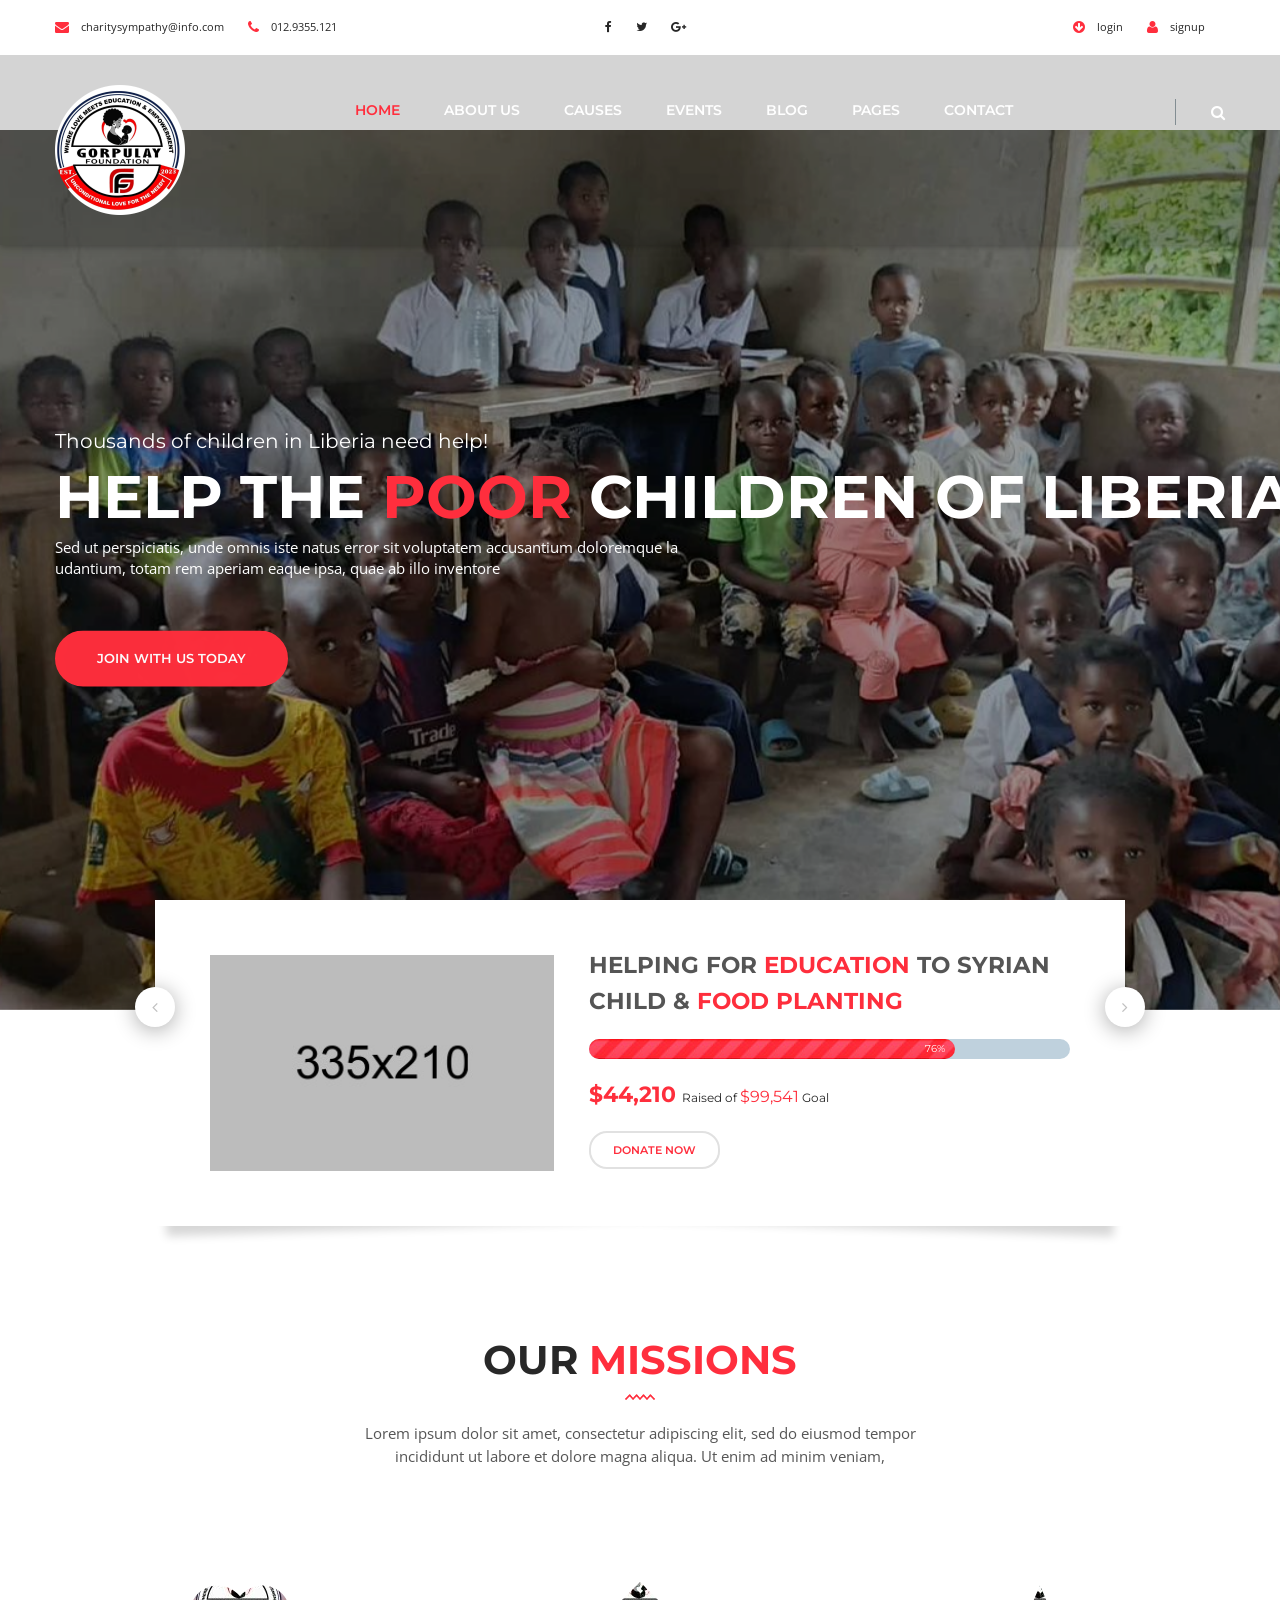
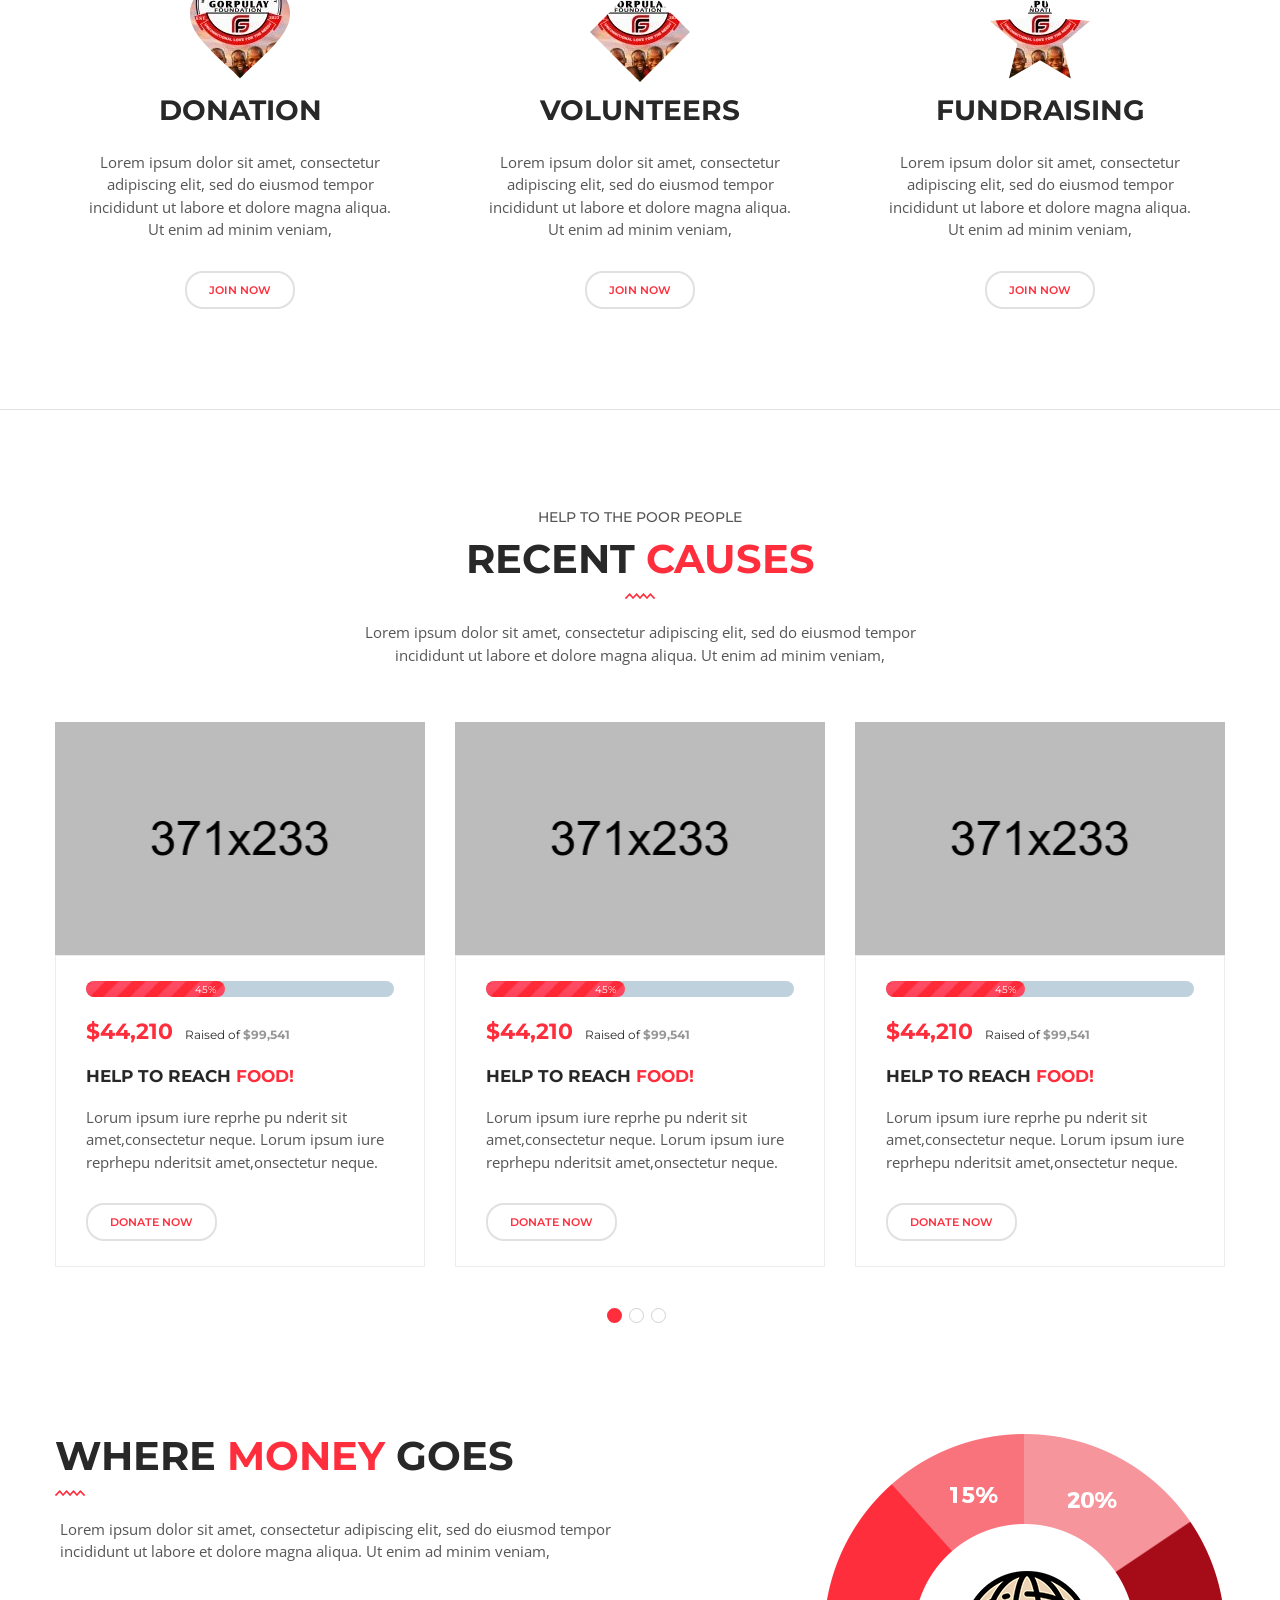
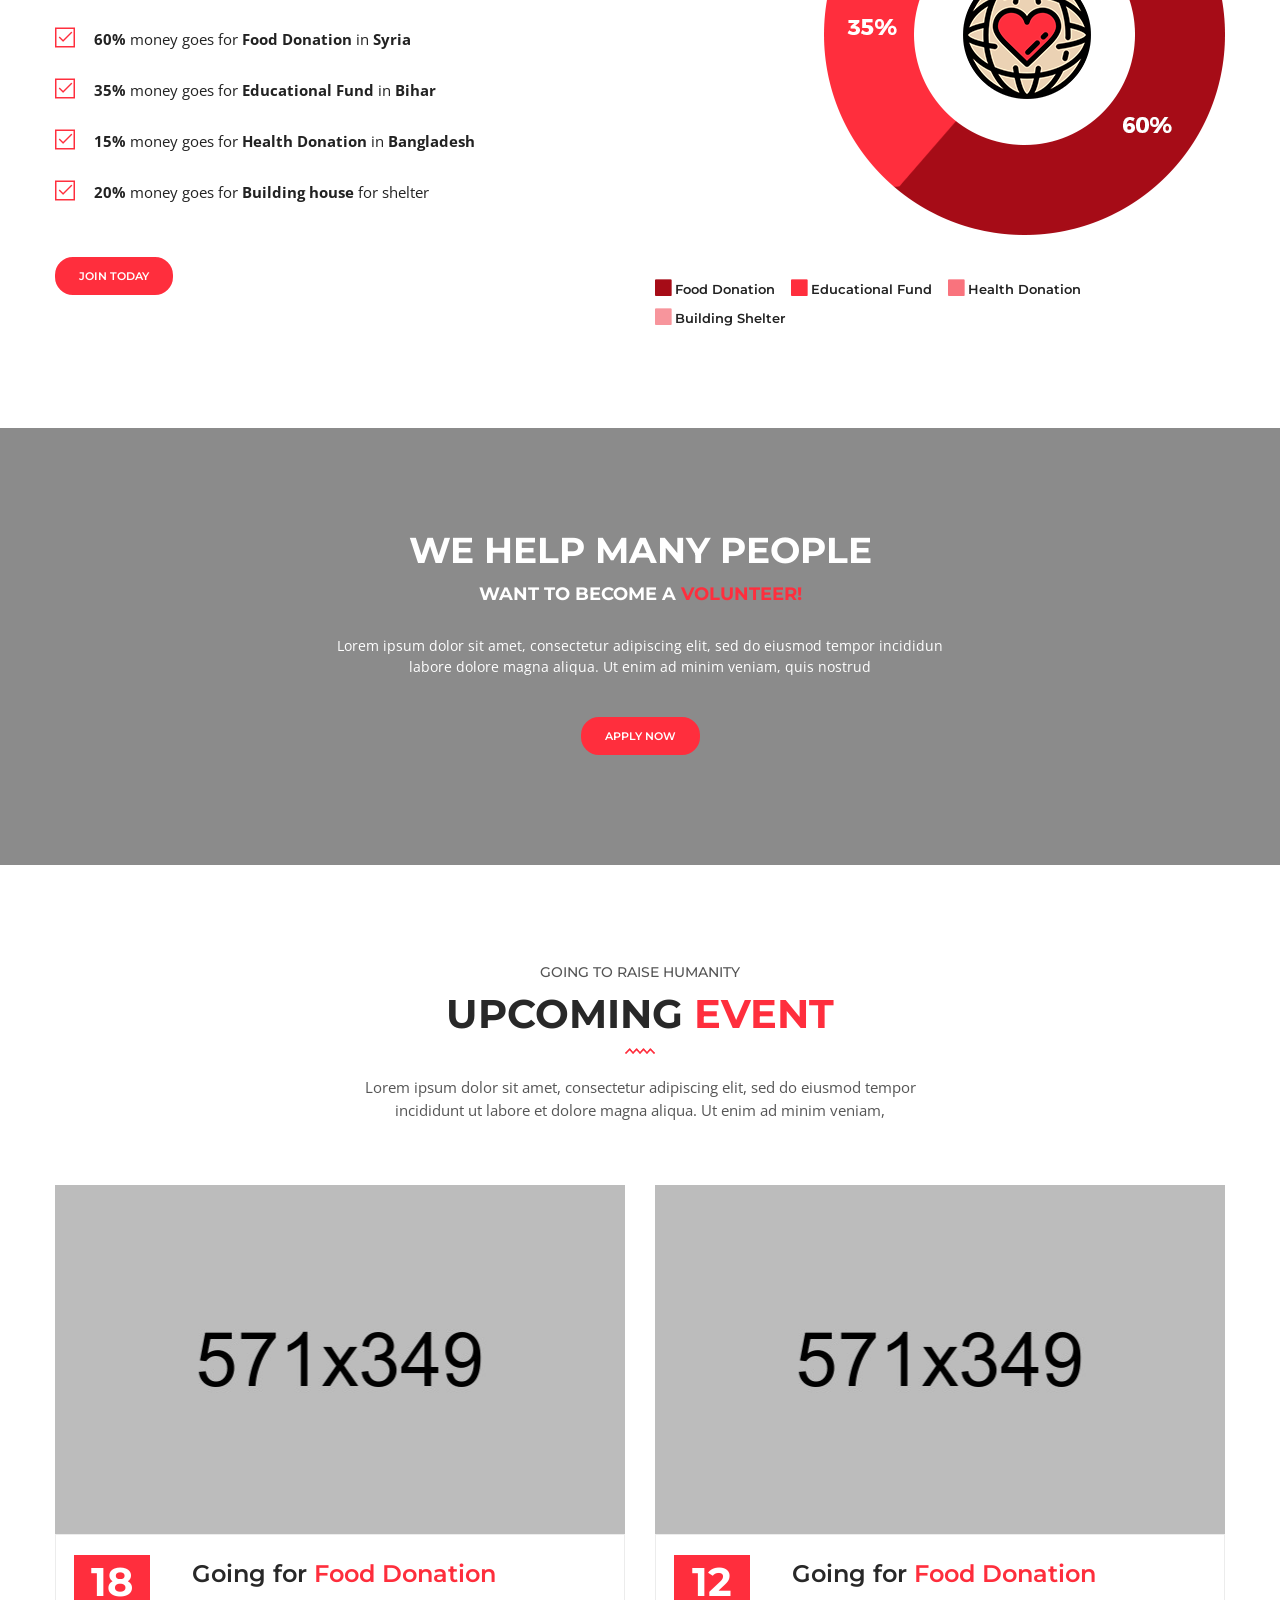
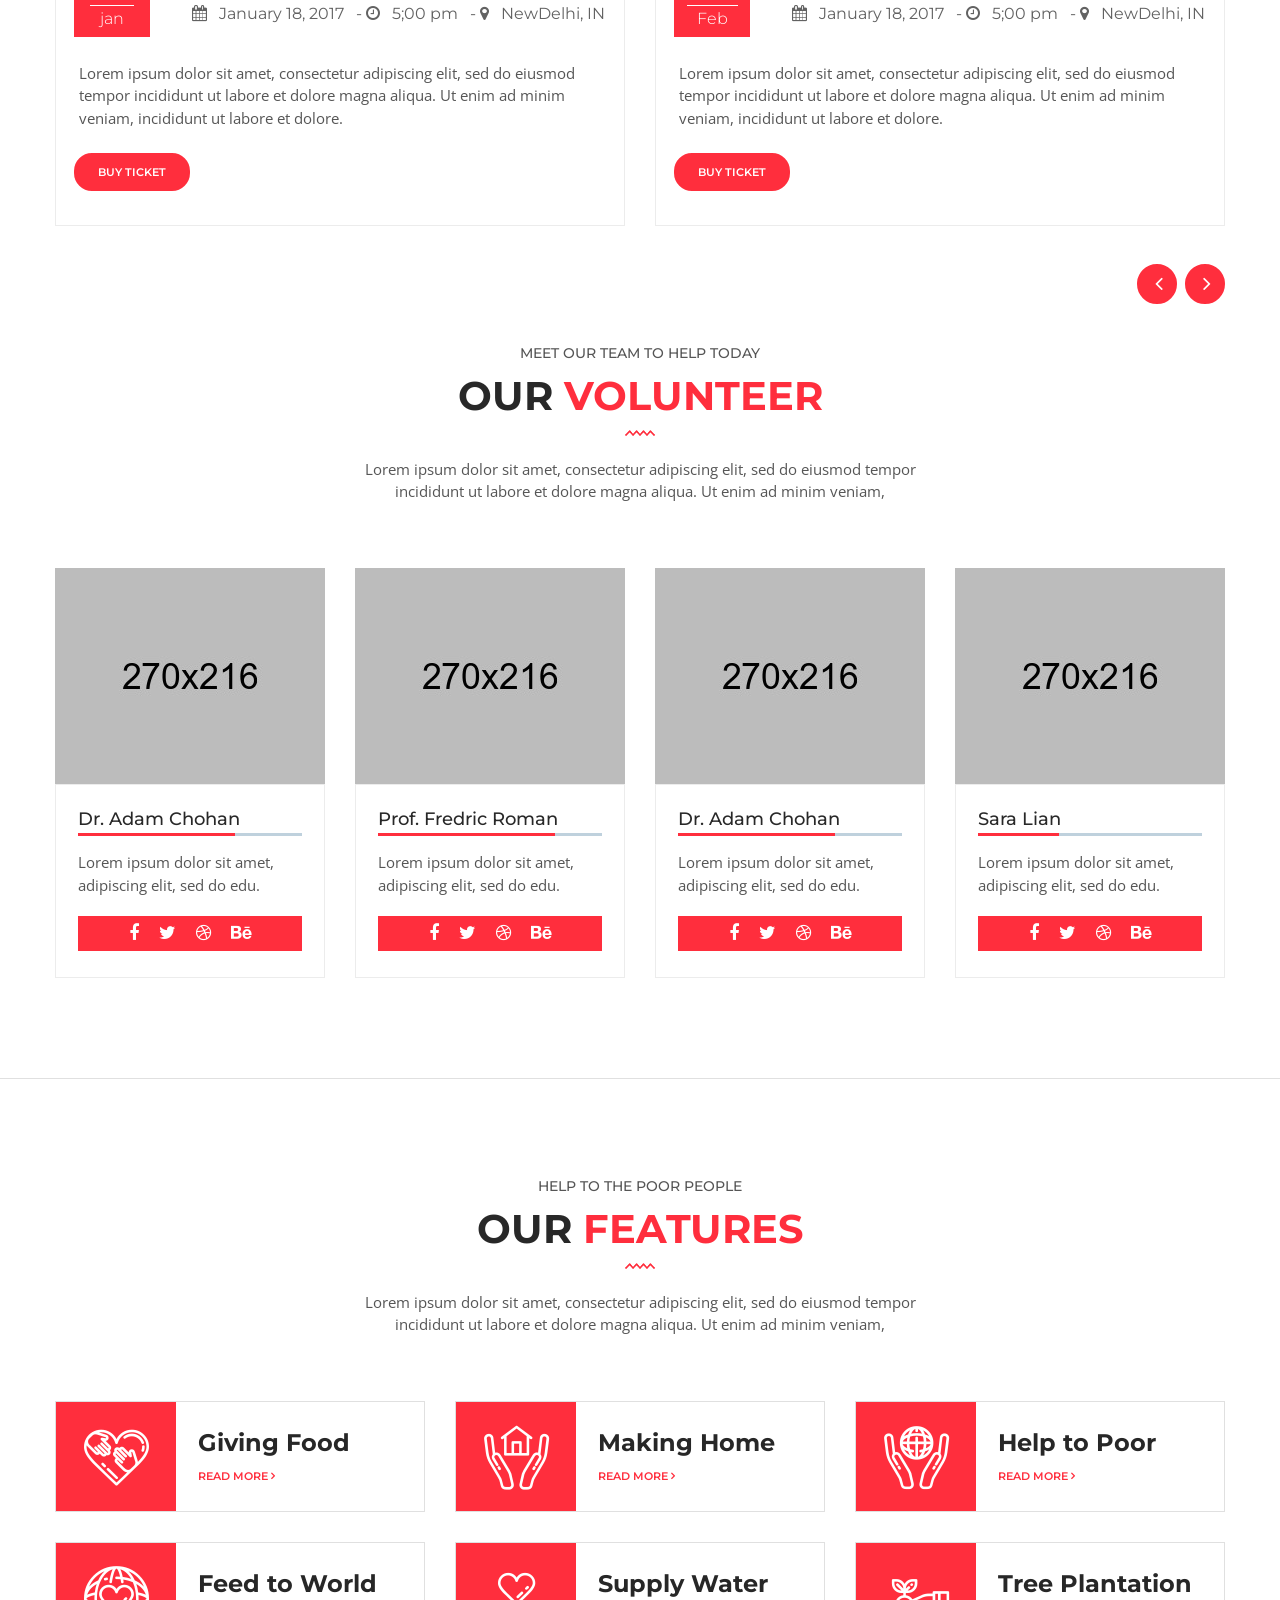
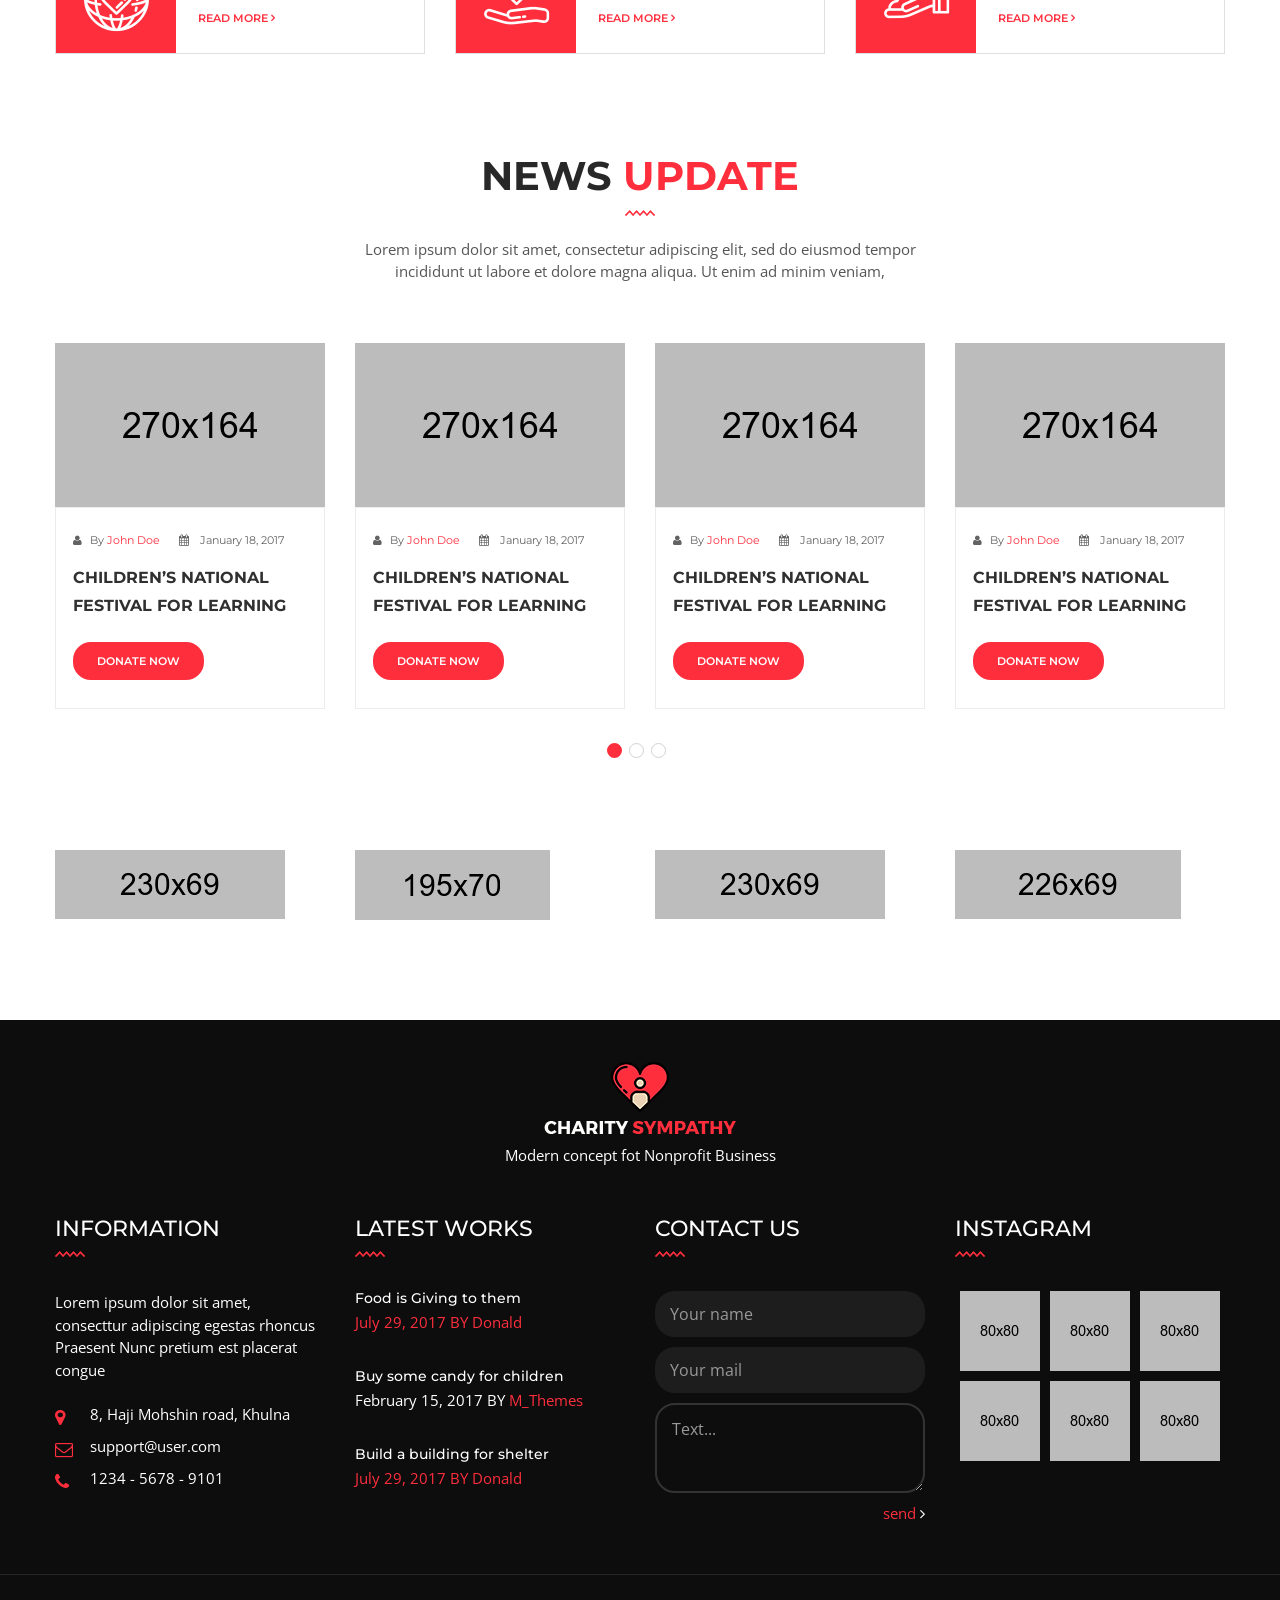
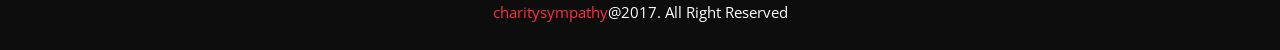
==== commit 854f8307: "test run" ====
--- a/index.html
+++ b/index.html
@@ -54,7 +54,7 @@
         <div class="row">
             <div class="col-md-3">
                 <div class="main-logo">
-                    <a href="index.html"><img src="images/logo/logo.png" alt=""></a>
+                    <a href="index.html"><img src="images/logo/mainlogo2.png" alt=""></a>
                 </div>
             </div>
             <div class="col-md-7 menu-column">
@@ -178,7 +178,7 @@
     <div id="slider1" class="rev_slider"  data-version="5.0">
         <ul>
             <li data-transition="fade">
-                <img src="images/slider/1.jpg"  alt="" width="1920" height="882" data-bgposition="top center" data-bgfit="cover" data-bgrepeat="no-repeat" data-bgparallax="1" >
+                <img src="images/slider/slider14.jpg"  alt="" width="1920" height="882" data-bgposition="top center" data-bgfit="cover" data-bgrepeat="no-repeat" data-bgparallax="1" >
                 
                 <div class="tp-caption  tp-resizeme" 
                     data-x="left" data-hoffset="15" 
@@ -192,8 +192,8 @@
                     data-responsive_offset="on"
                     data-start="700">
                     <div class="slide-content-box">
-						<h4>Thousand of children are waiting for help!</h4>
-                        <h1>help the <span>poor</span> people</h1>
+						<h4>Thousands of children in Liberia need help!</h4>
+                        <h1>help the <span>poor</span> children of Liberia</h1>
                         <p>Sed ut perspiciatis, unde omnis iste natus error sit voluptatem accusantium doloremque la<br>udantium, totam rem aperiam eaque ipsa, quae ab illo inventore </p>
                     </div>
                 </div>
@@ -217,7 +217,7 @@
             </li>
 			
 			<li data-transition="fade">
-                <img src="images/slider/2.jpg"  alt="" width="1920" height="882" data-bgposition="top center" data-bgfit="cover" data-bgrepeat="no-repeat" data-bgparallax="1" >
+                <img src="images/slider/slider6.jpg"  alt="" width="1920" height="882" data-bgposition="top center" data-bgfit="cover" data-bgrepeat="no-repeat" data-bgparallax="1" >
                 
                
                 <div class="tp-caption tp-resizeme"
@@ -232,8 +232,8 @@
                     data-responsive_offset="on"
                     data-start="500">
                     <div class="slide-content-box center">
-                        <h4>Thousand of children are waiting for help!</h4>
-                        <h1>help the <span>poor</span> people</h1>
+                        <h4>Thousands of children in Liberia need help!</h4>
+                        <h1>help the <span>poor</span> children of Liberia</h1>
                         <p>Sed ut perspiciatis, unde omnis iste natus error sit voluptatem accusantium doloremque la<br>udantium, totam rem aperiam eaque ipsa, quae ab illo inventore </p>
                     </div>
                 </div>
@@ -257,7 +257,7 @@
             </li>
             
             <li data-transition="fade">
-                <img src="images/slider/3.jpg"  alt="" width="1920" height="882" data-bgposition="top center" data-bgfit="cover" data-bgrepeat="no-repeat" data-bgparallax="1" >
+                <img src="images/slider/slider4.jpg"  alt="" width="1920" height="882" data-bgposition="top center" data-bgfit="cover" data-bgrepeat="no-repeat" data-bgparallax="1" >
                 
                 
                 <div class="tp-caption tp-resizeme"
@@ -272,8 +272,8 @@
                     data-responsive_offset="on"
                     data-start="500">
                     <div class="slide-content-box center">
-                        <h4>Thousand of children are waiting for help!</h4>
-                        <h1>help the <span>poor</span> people</h1>
+                        <h4>Thousands of children in Liberia need help!</h4>
+                        <h1>help the <span>poor</span> children of Liberia</h1>
                         <p>Sed ut perspiciatis, unde omnis iste natus error sit voluptatem accusantium doloremque la<br>udantium, totam rem aperiam eaque ipsa, quae ab illo inventore </p>
                     </div>
                 </div>
@@ -386,7 +386,7 @@
 				<div class="col-md-4 col-sm-6 col-xs-12">
 					<div class="item">
 						<div class="image-box">
-							<img src="images/missions/1.png" alt="" />
+							<img src="images/logo/mainlogo3.png" alt="" />
 						</div>
 						<div class="content-box">
 							<h2>Donation</h2>
@@ -398,7 +398,7 @@
 				<div class="col-md-4 col-sm-6 col-xs-12">
 					<div class="item">
 						<div class="image-box">
-							<img src="images/missions/2.png" alt="" />
+							<img src="images/logo/mainlogo4.png" alt="" />
 						</div>
 						<div class="content-box">
 							<h2>volunteers</h2>
@@ -410,7 +410,7 @@
 				<div class="col-md-4 col-sm-6 col-xs-12">
 					<div class="item">
 						<div class="image-box">
-							<img src="images/missions/3.png" alt="" />
+							<img src="images/logo/mainlogo5.png" alt="" />
 						</div>
 						<div class="content-box">
 							<h2>fundraising</h2>
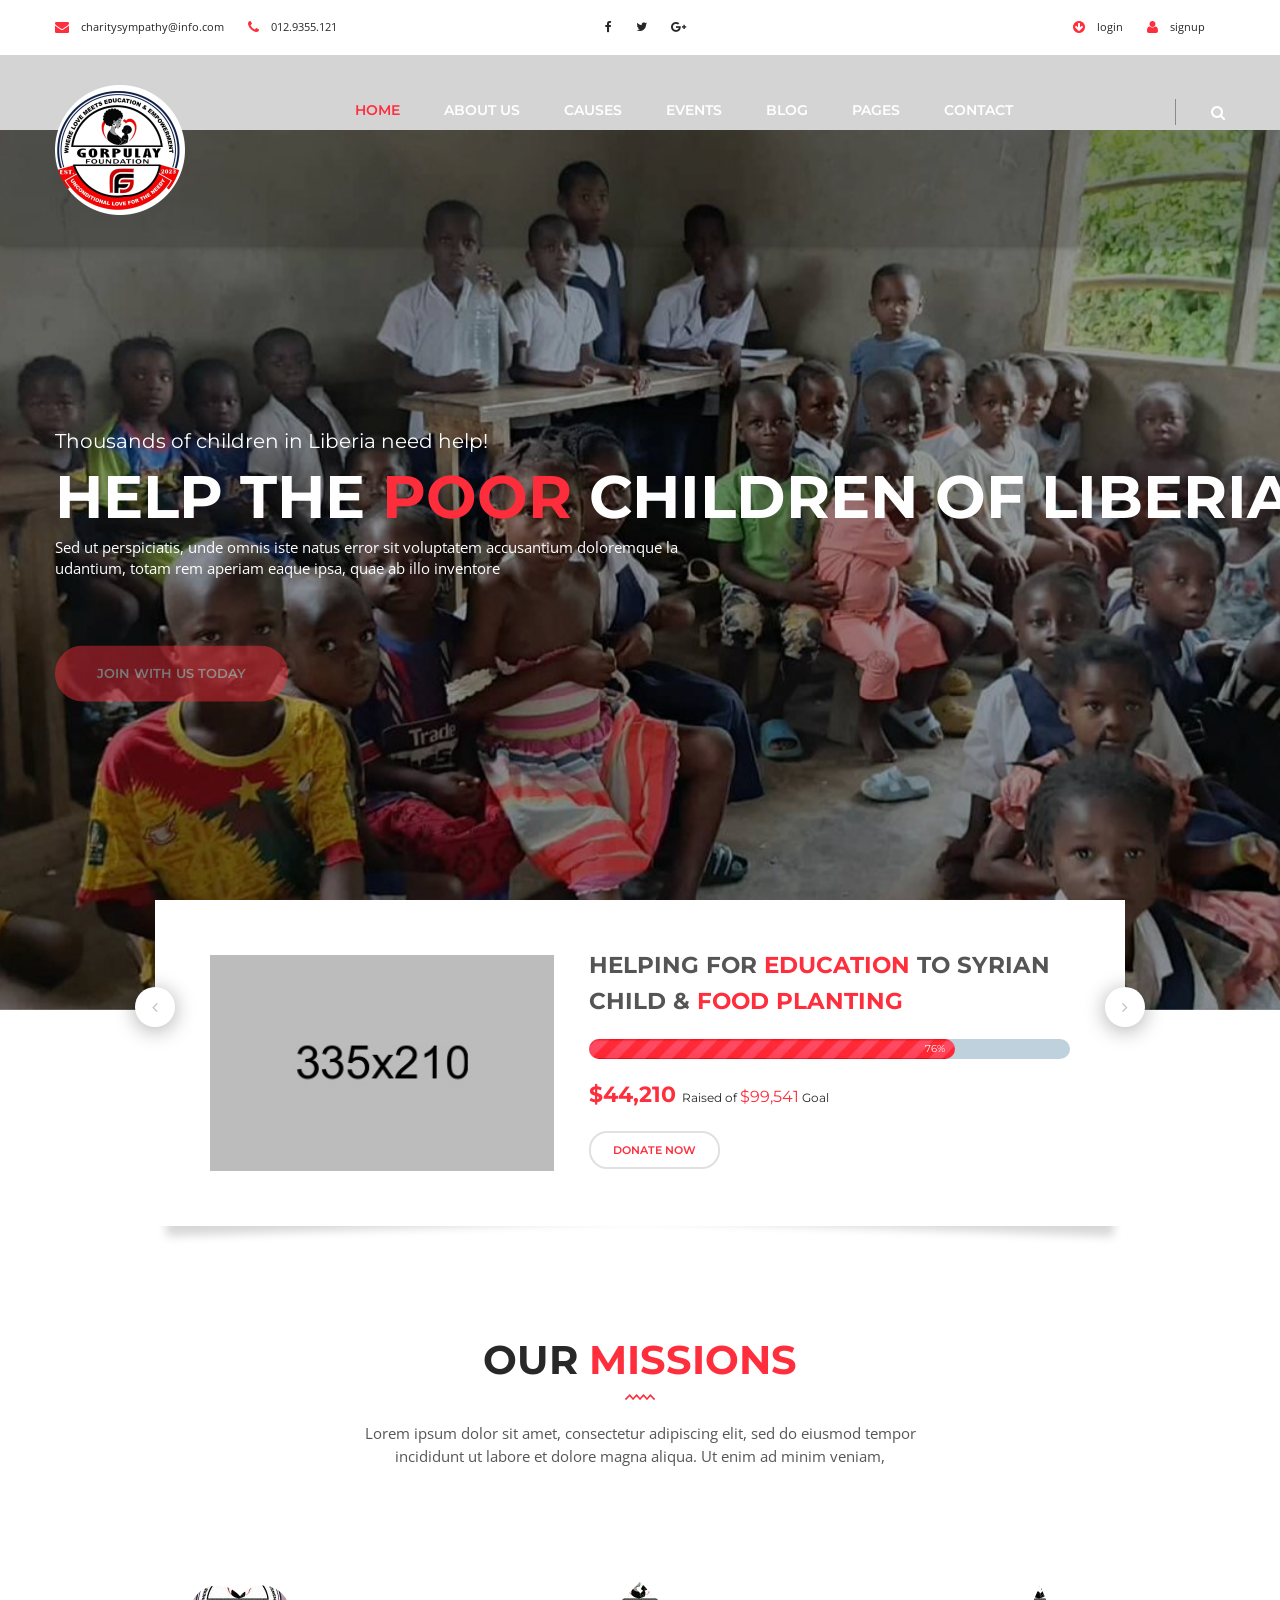
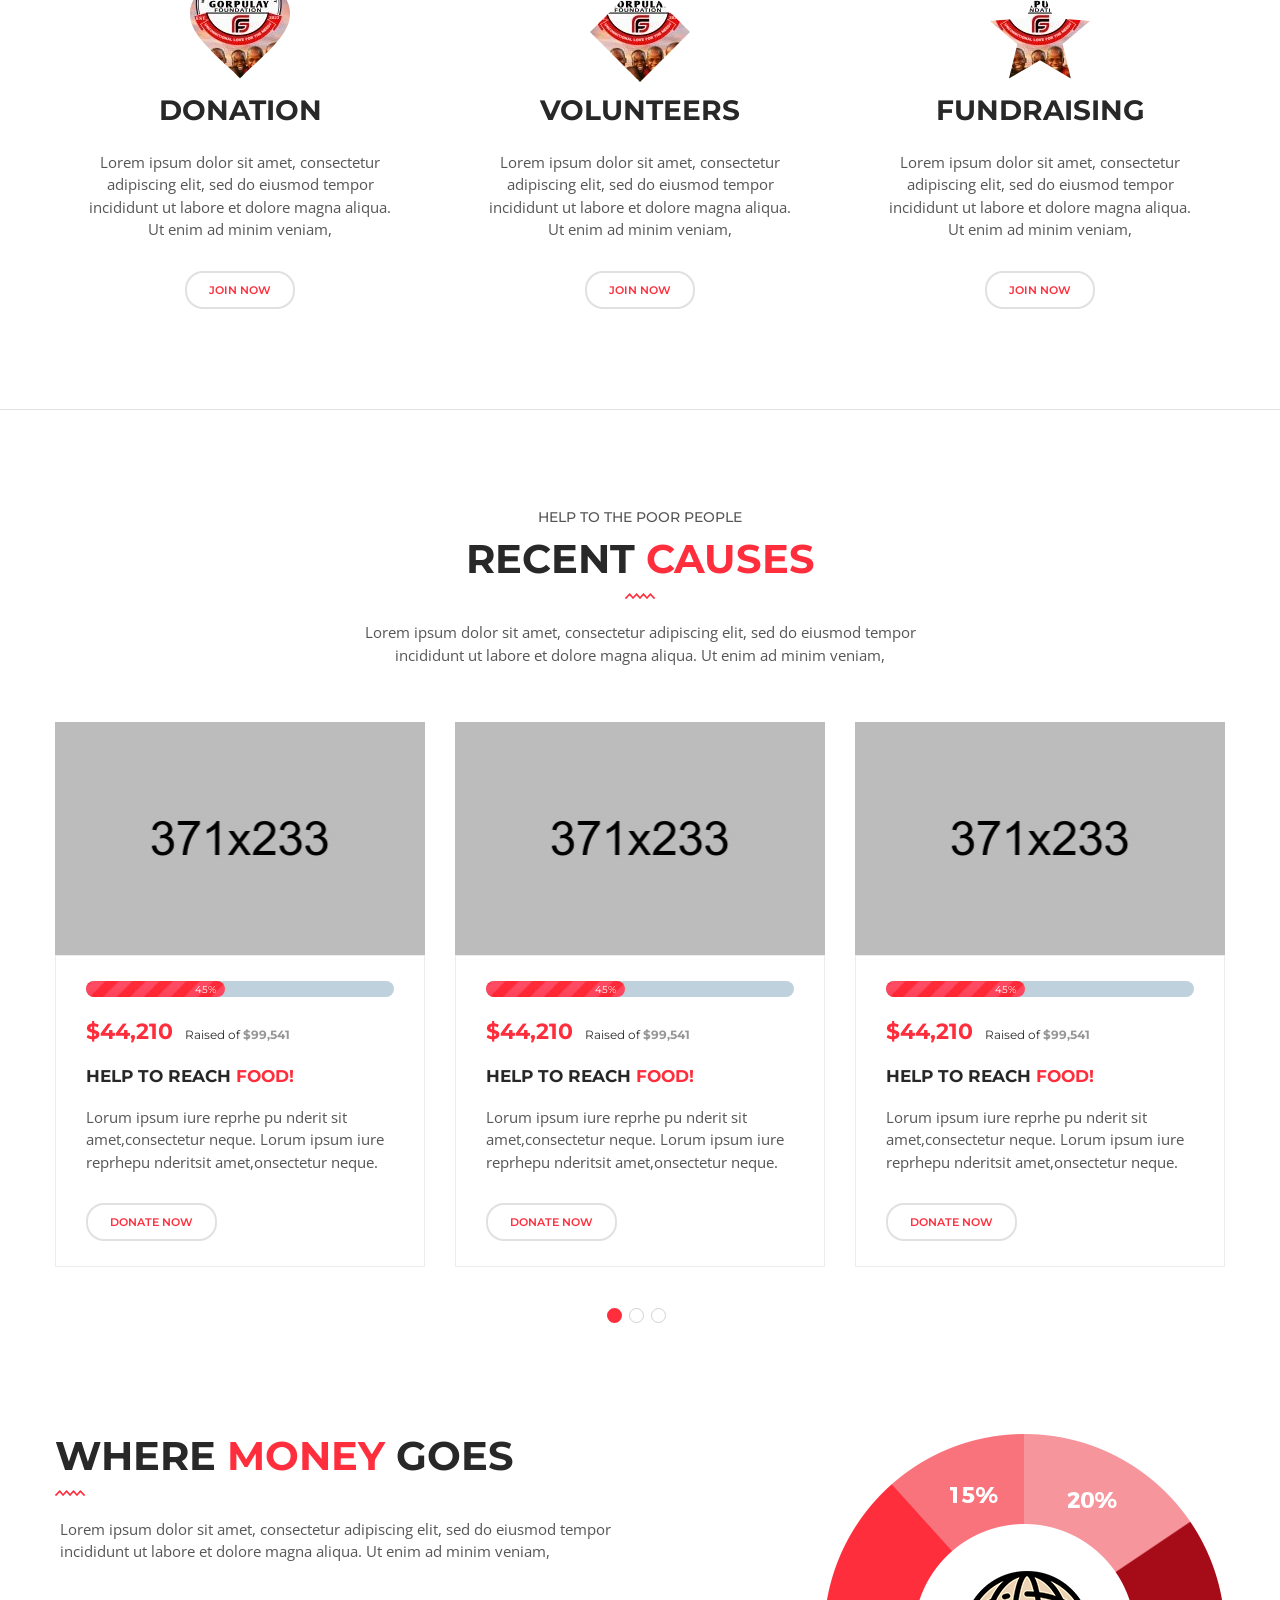
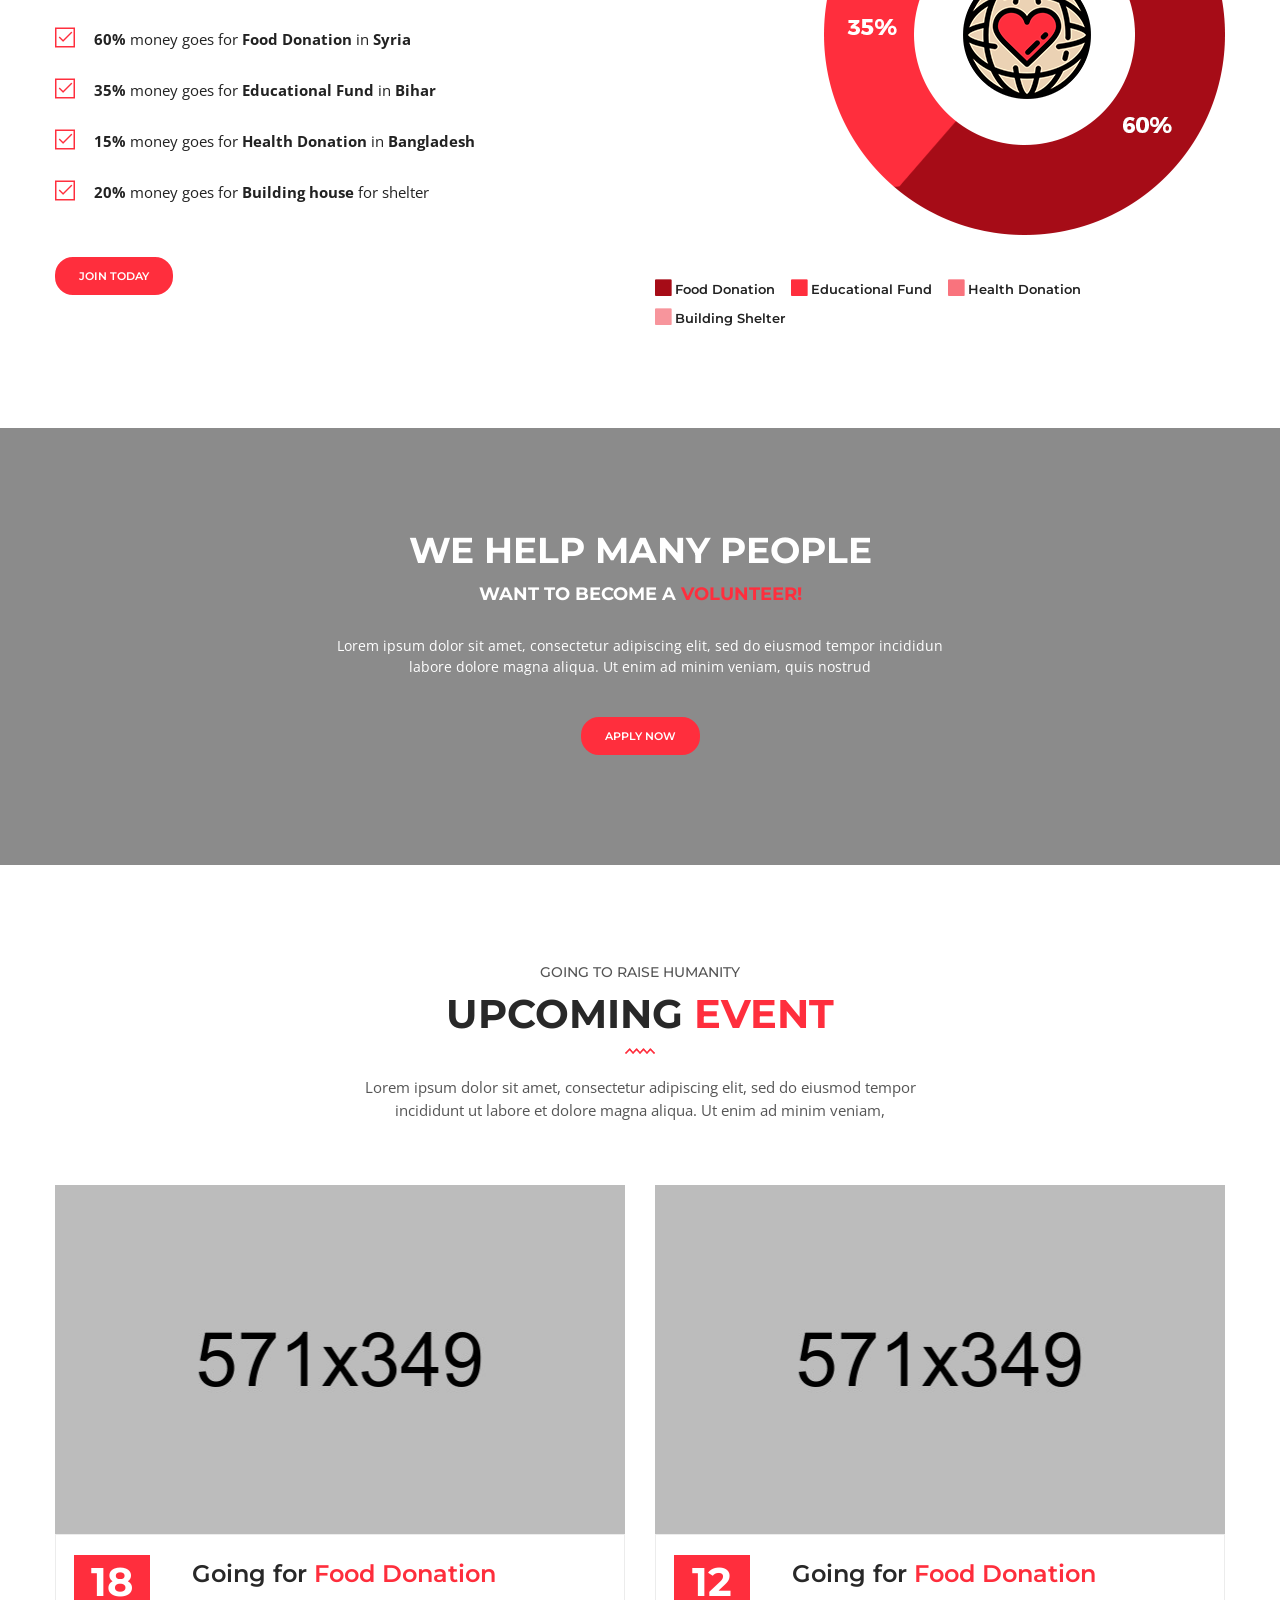
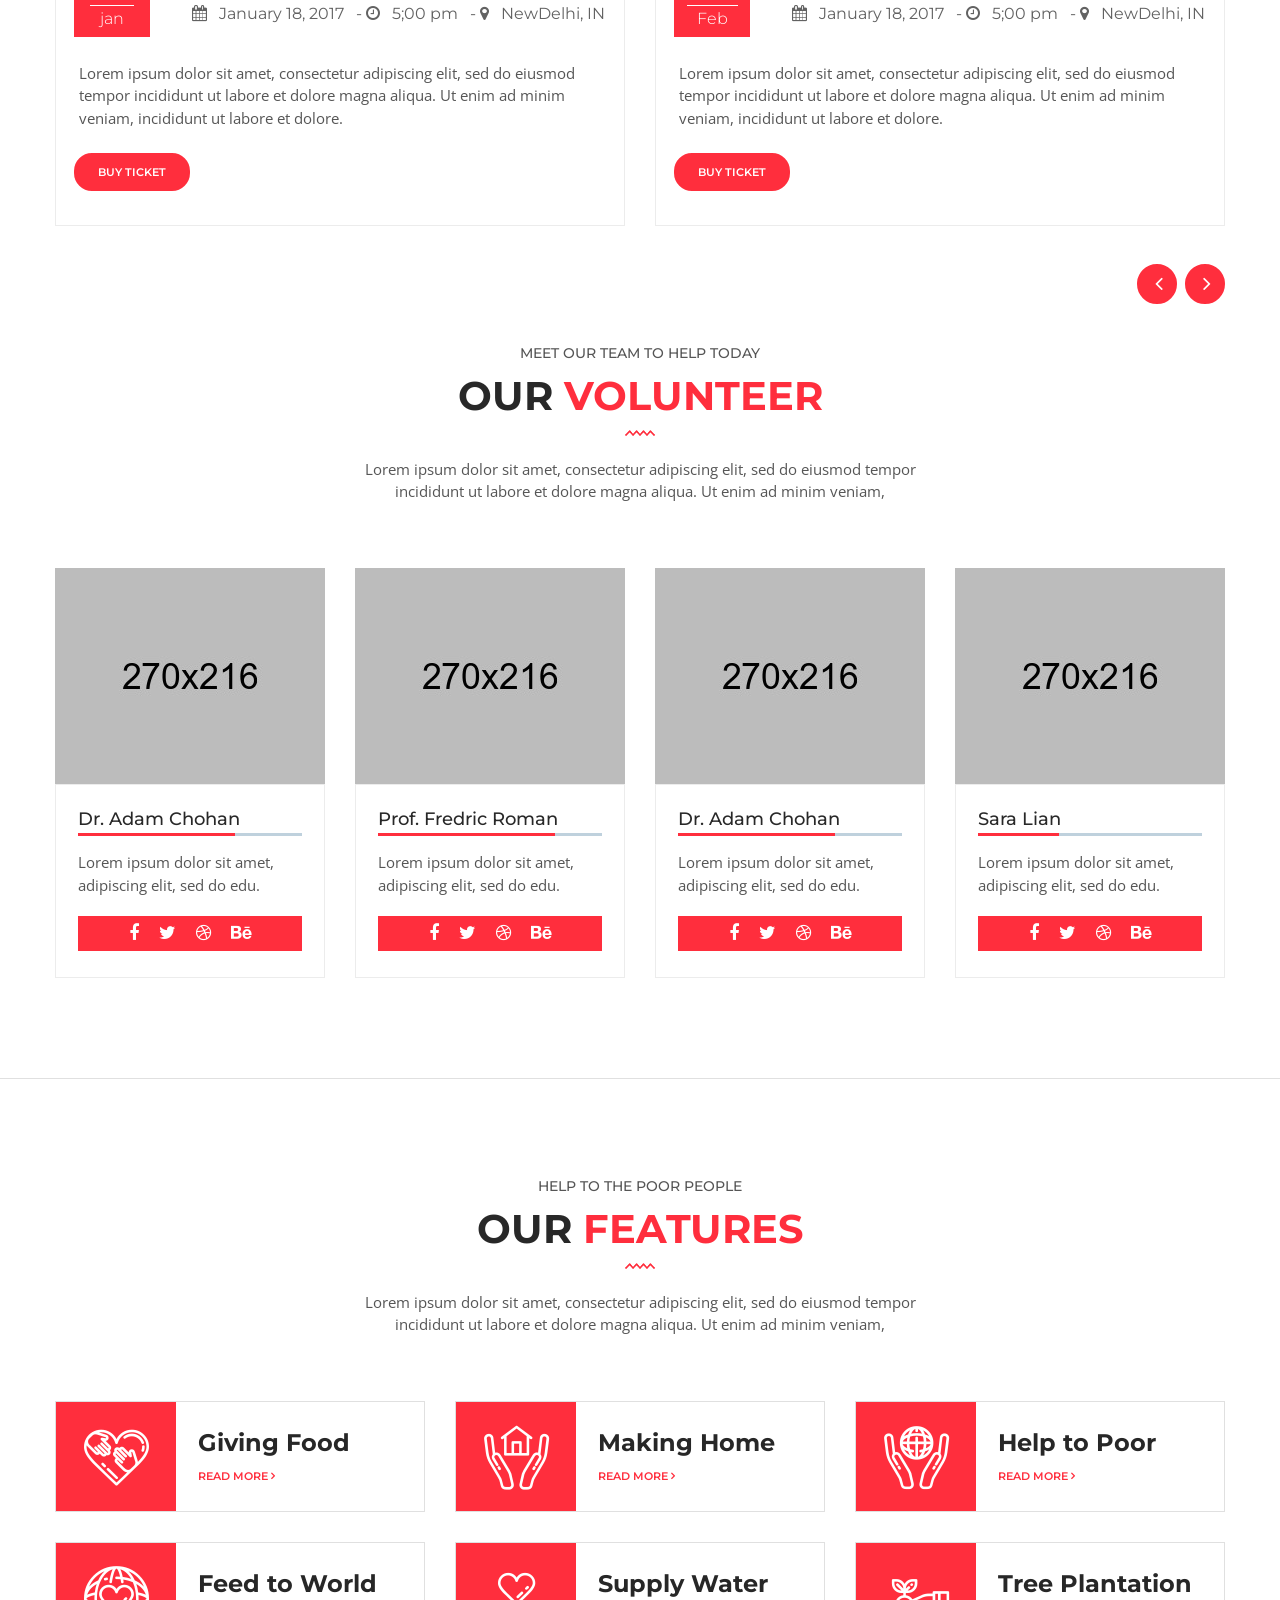
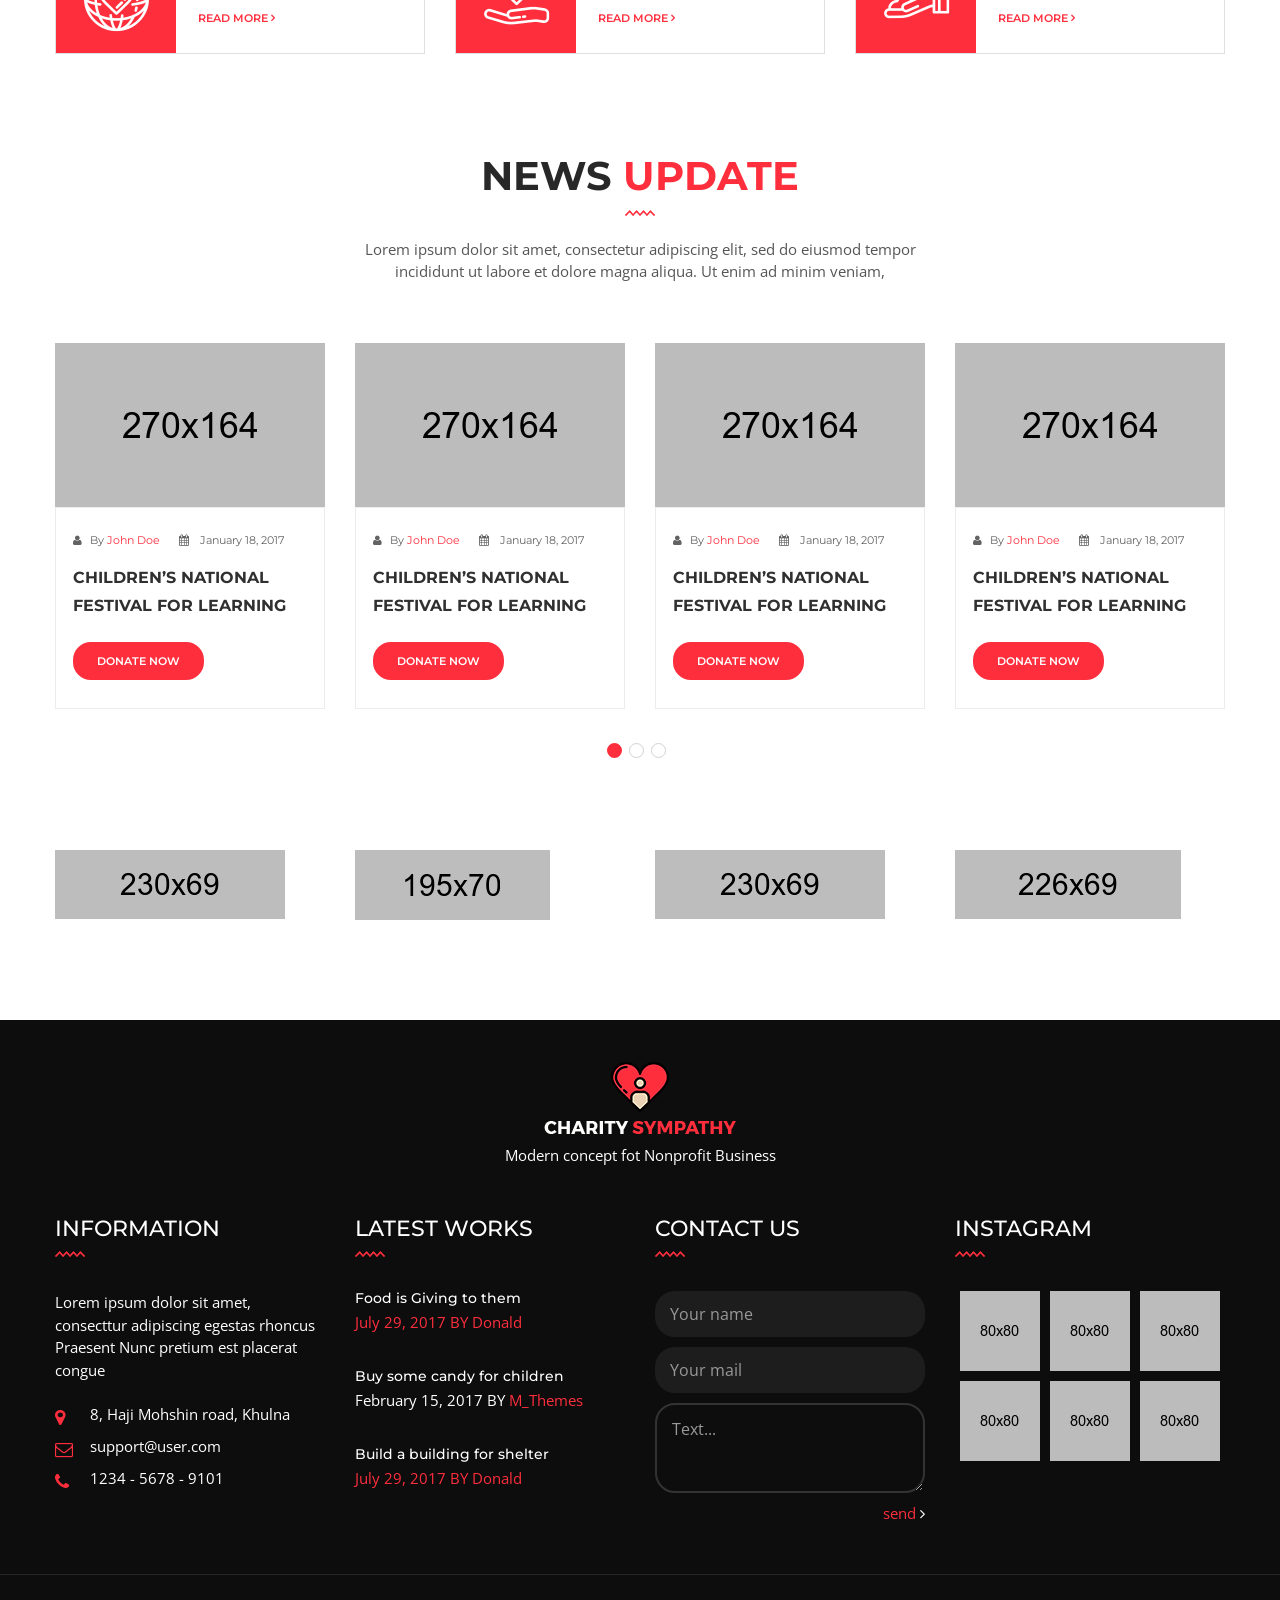
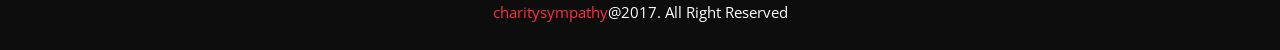
==== commit c0058768: "test run" ====
--- a/index.html
+++ b/index.html
@@ -273,7 +273,7 @@
                     data-start="500">
                     <div class="slide-content-box center">
                         <h4>Thousands of children in Liberia need help!</h4>
-                        <h1>help the <span>poor</span> children of Liberia</h1>
+                        <h1>Gorpulay<span>Foundation</span> Unconditional Love For The Needy</h1>
                         <p>Sed ut perspiciatis, unde omnis iste natus error sit voluptatem accusantium doloremque la<br>udantium, totam rem aperiam eaque ipsa, quae ab illo inventore </p>
                     </div>
                 </div>
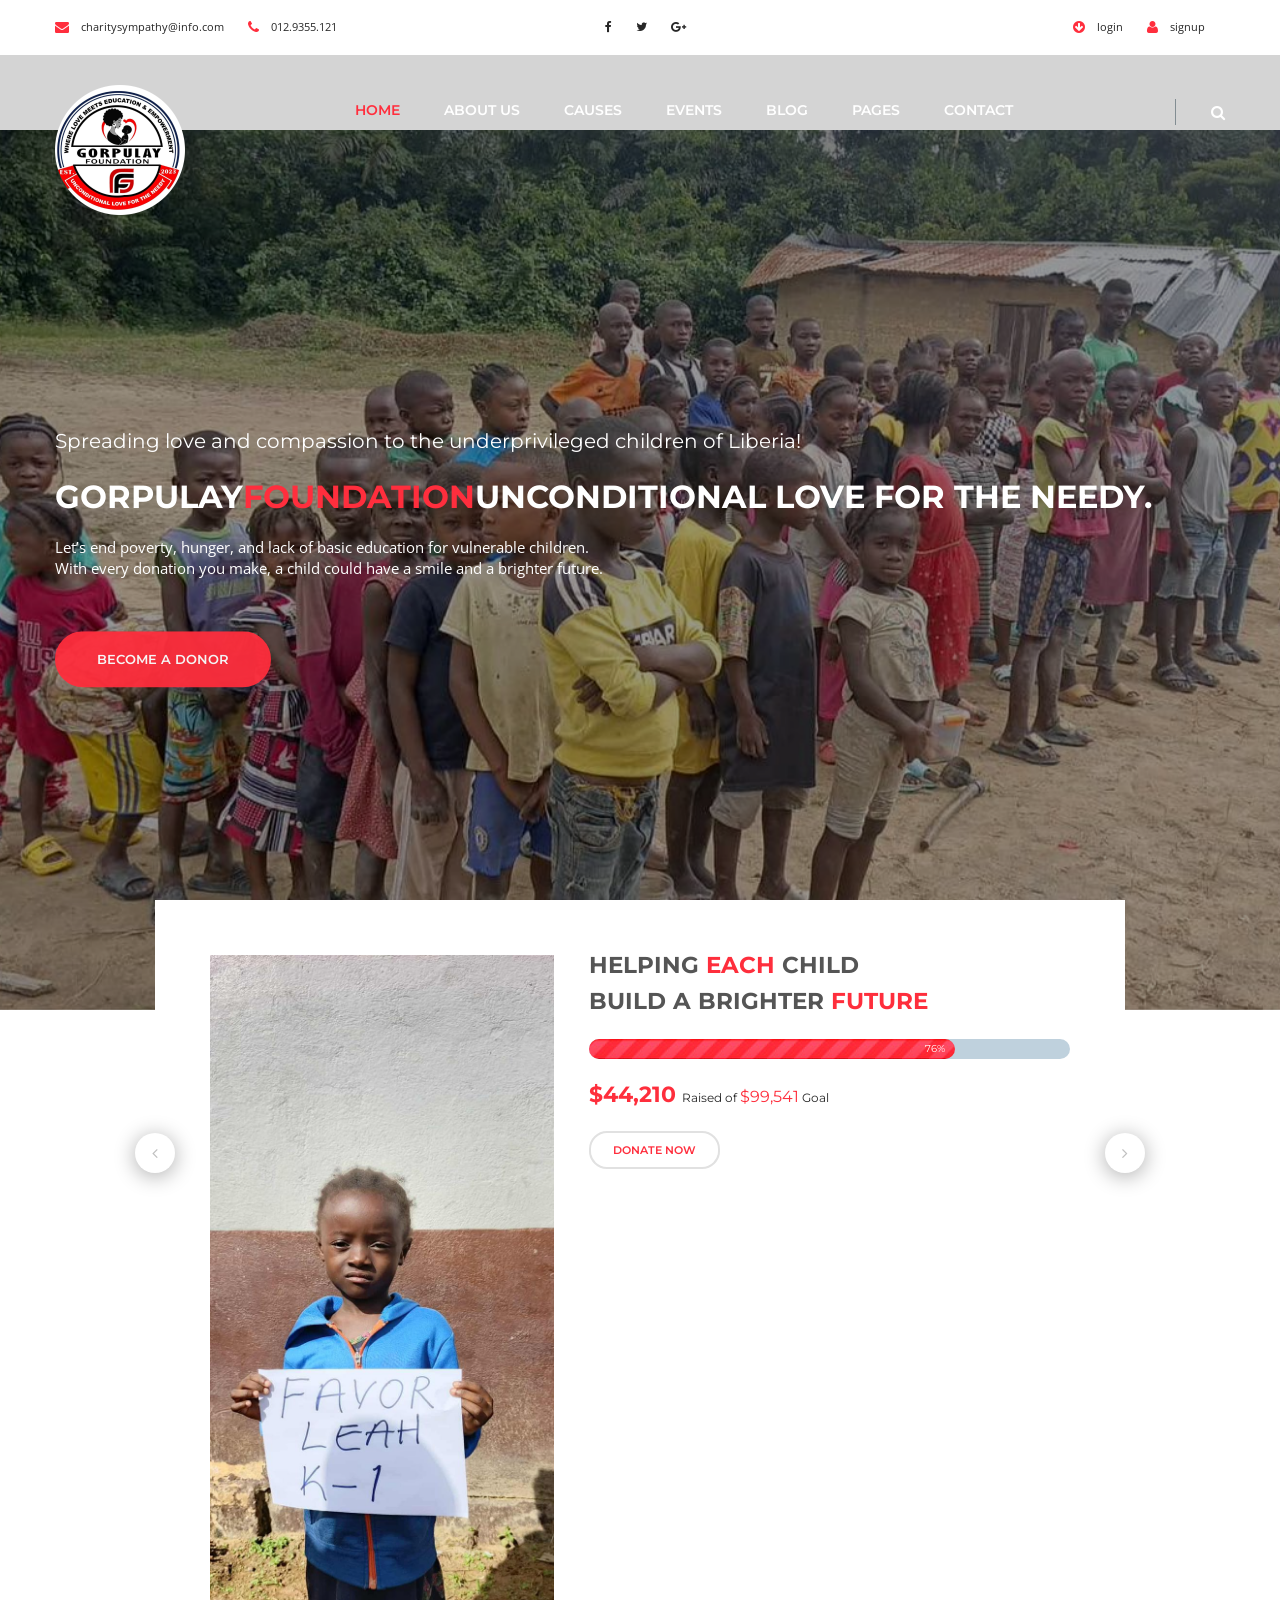
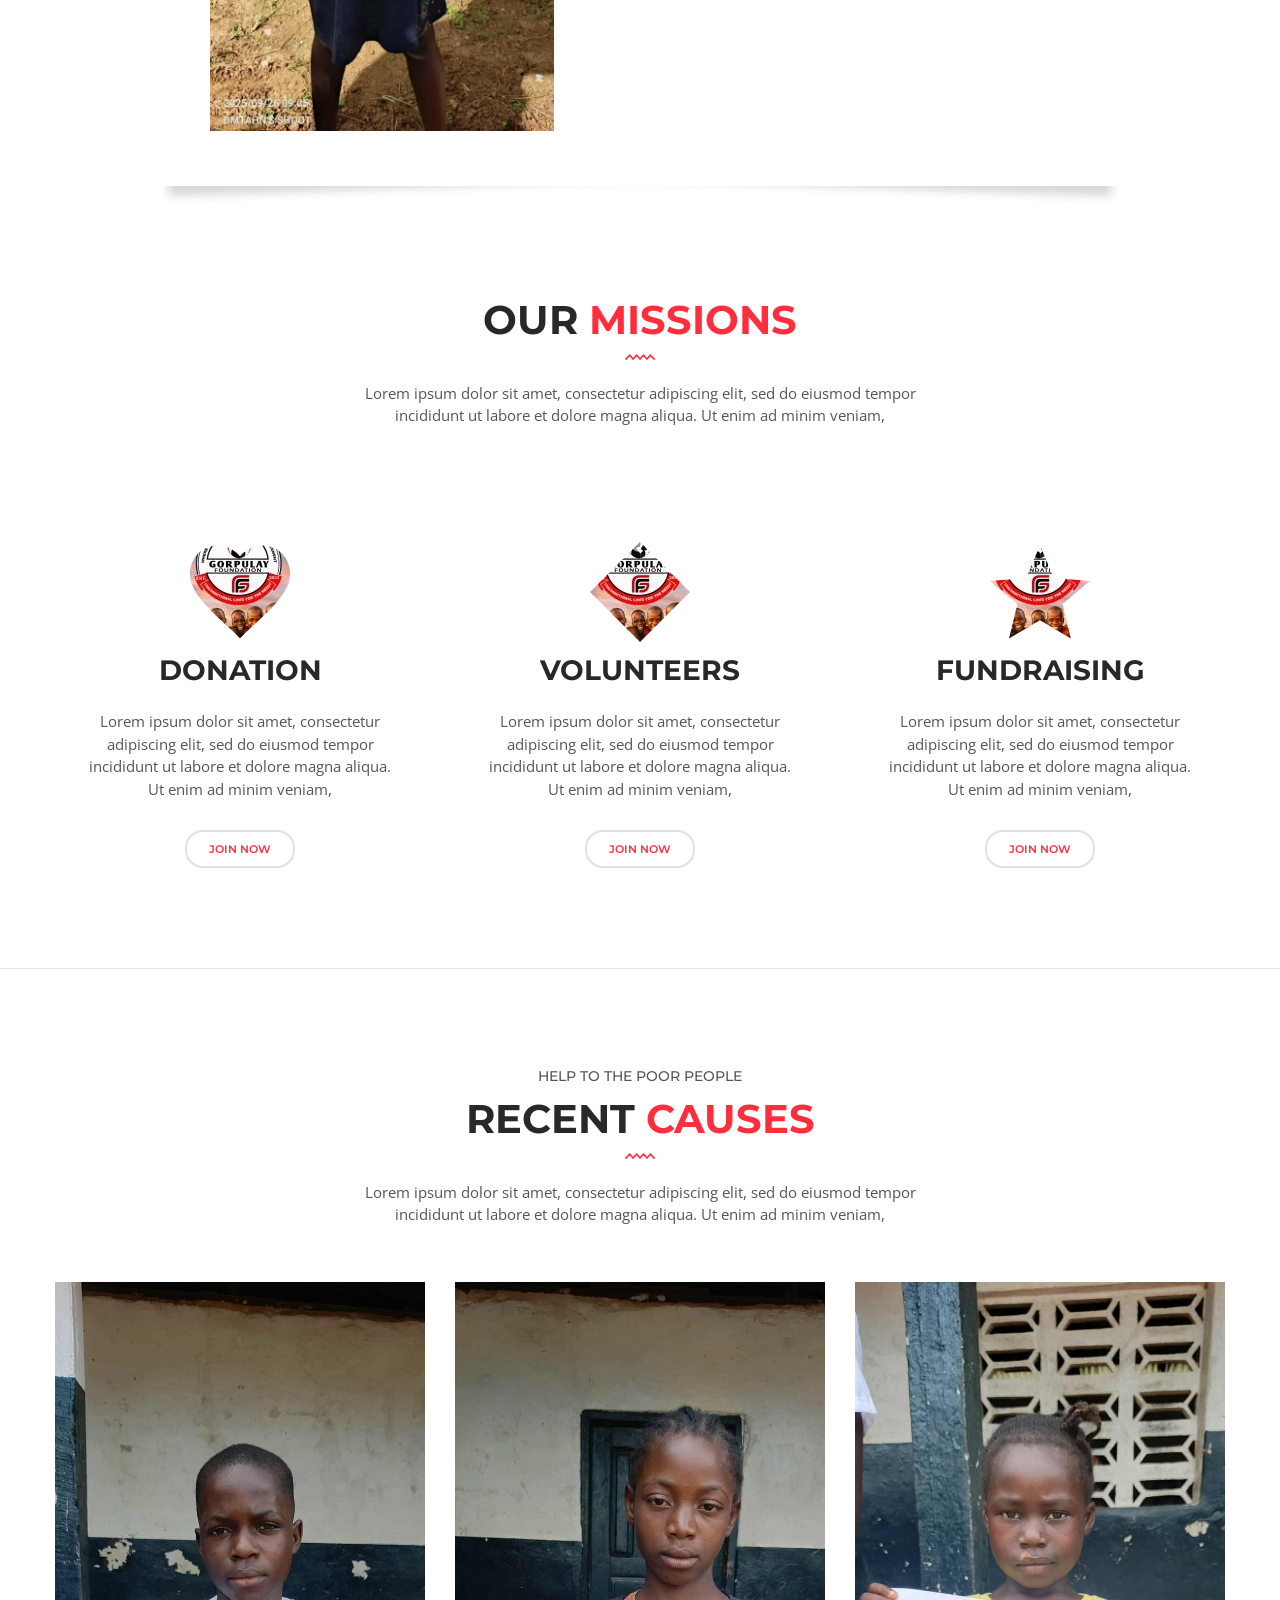
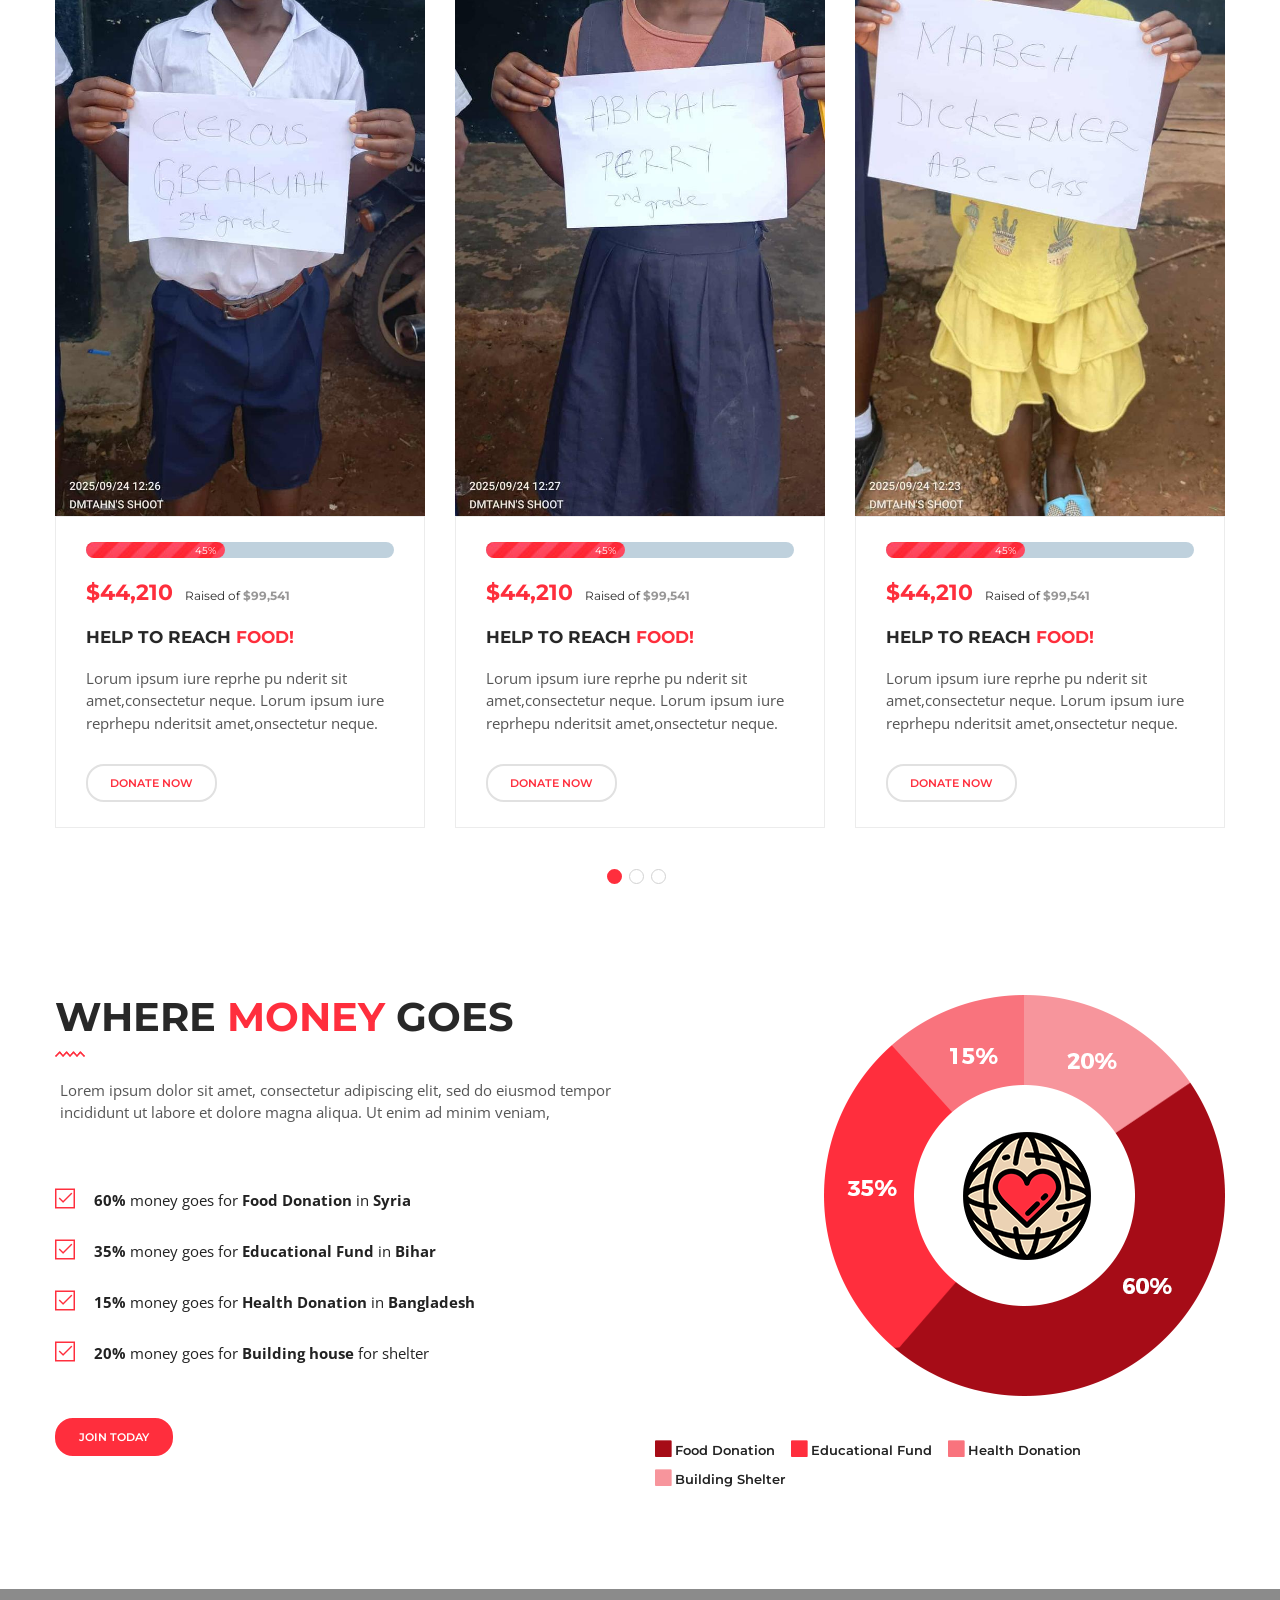
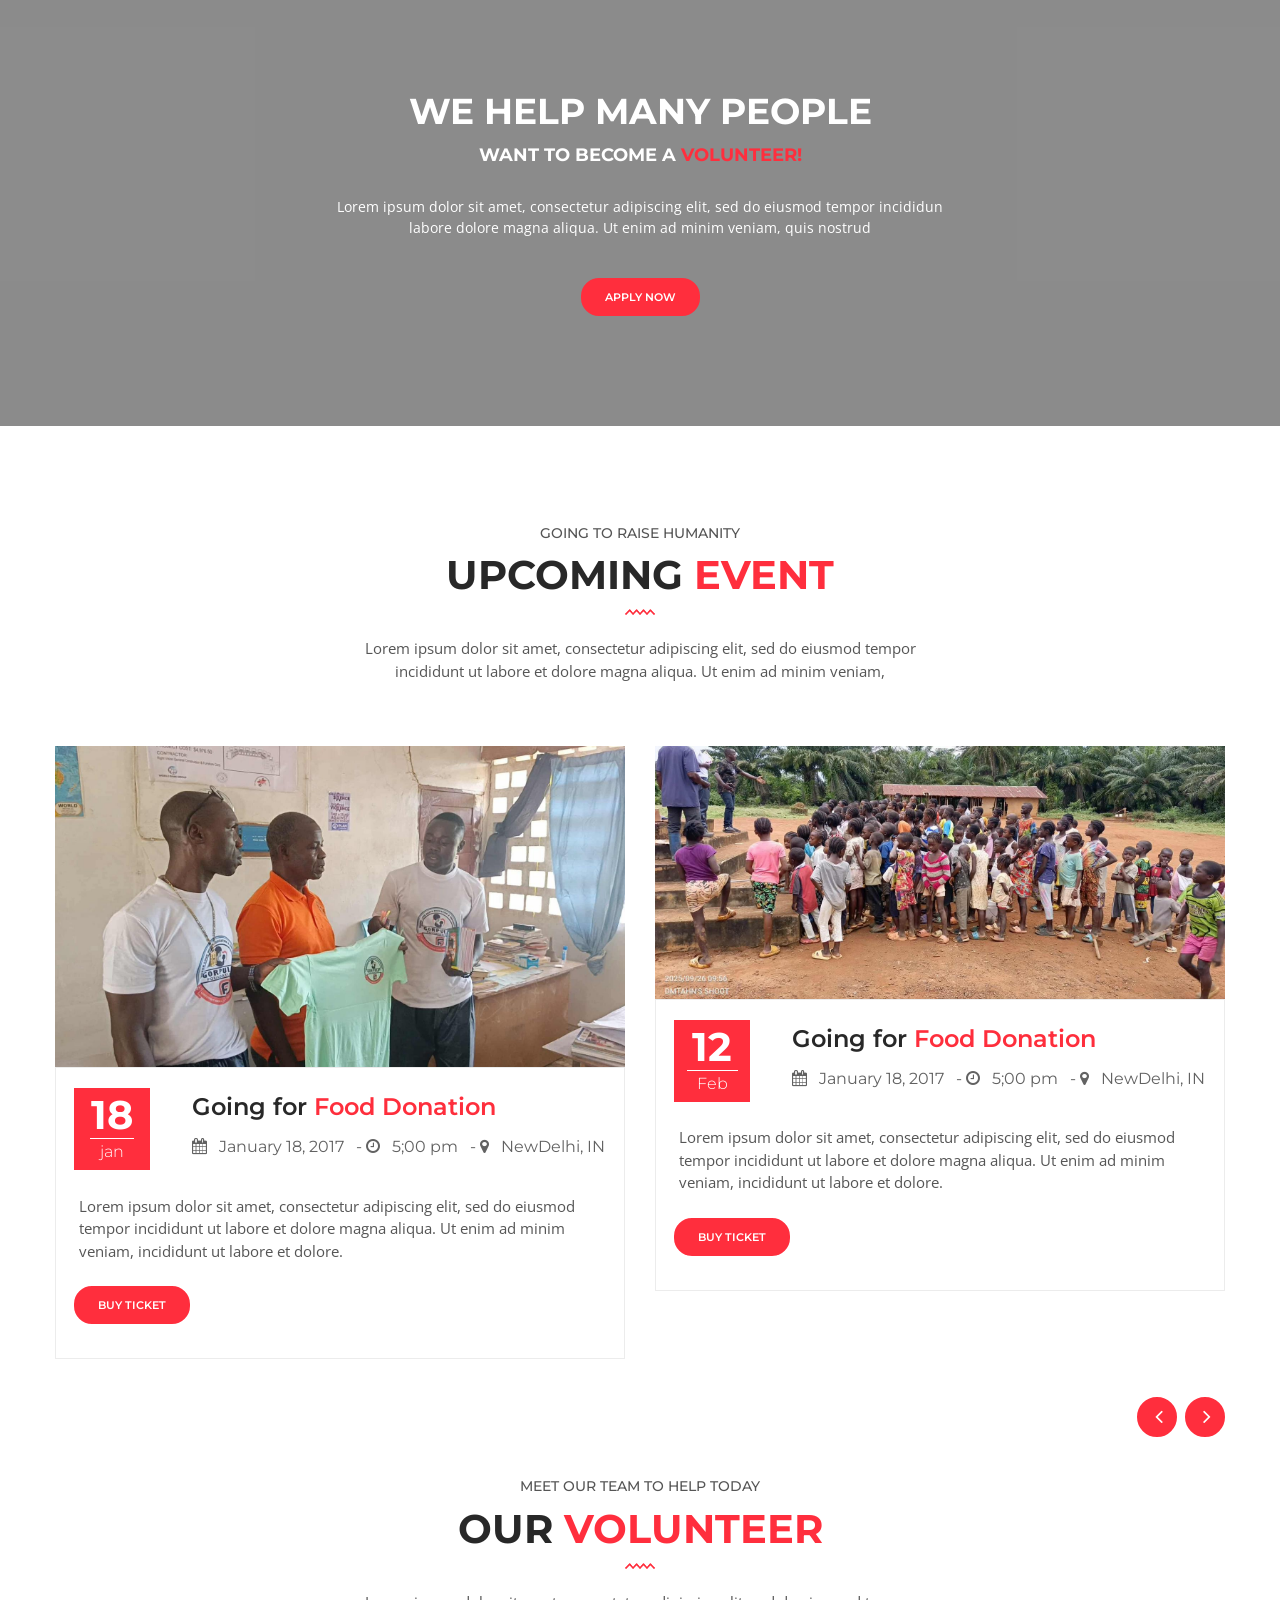
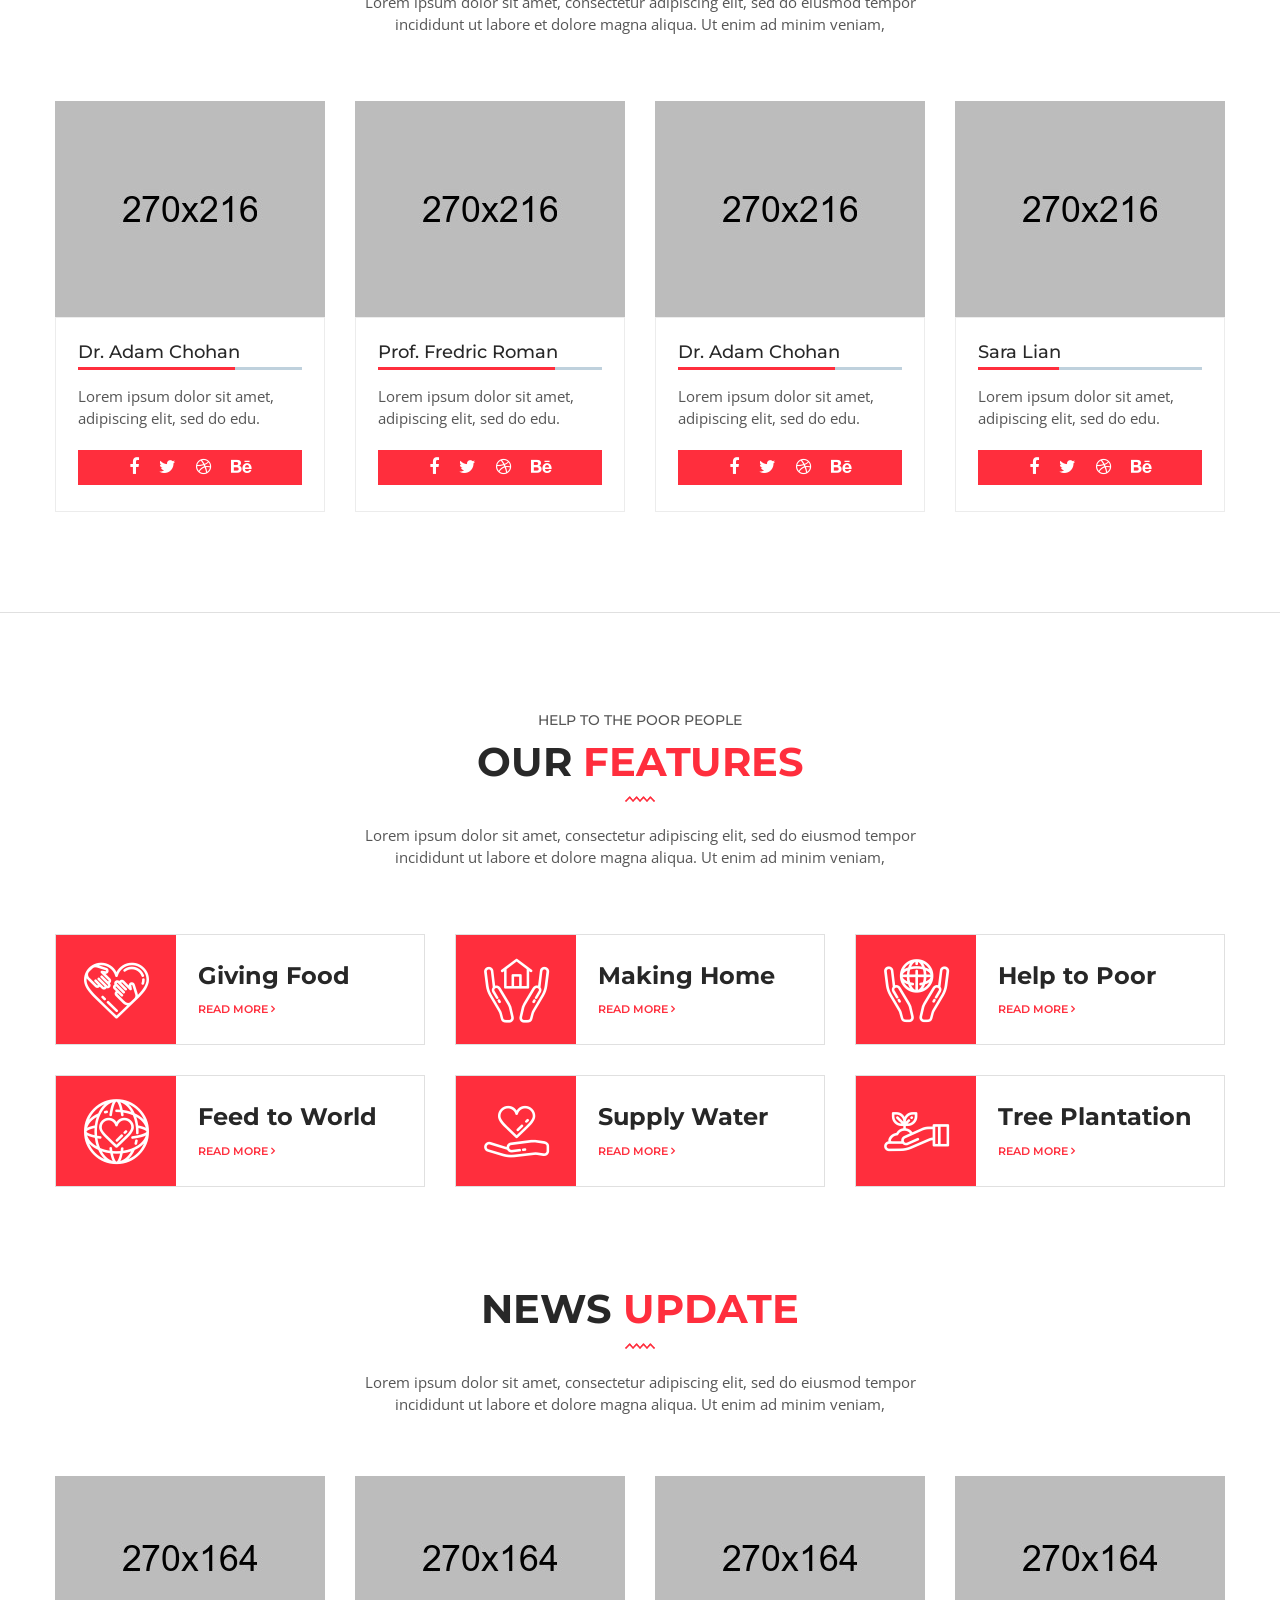
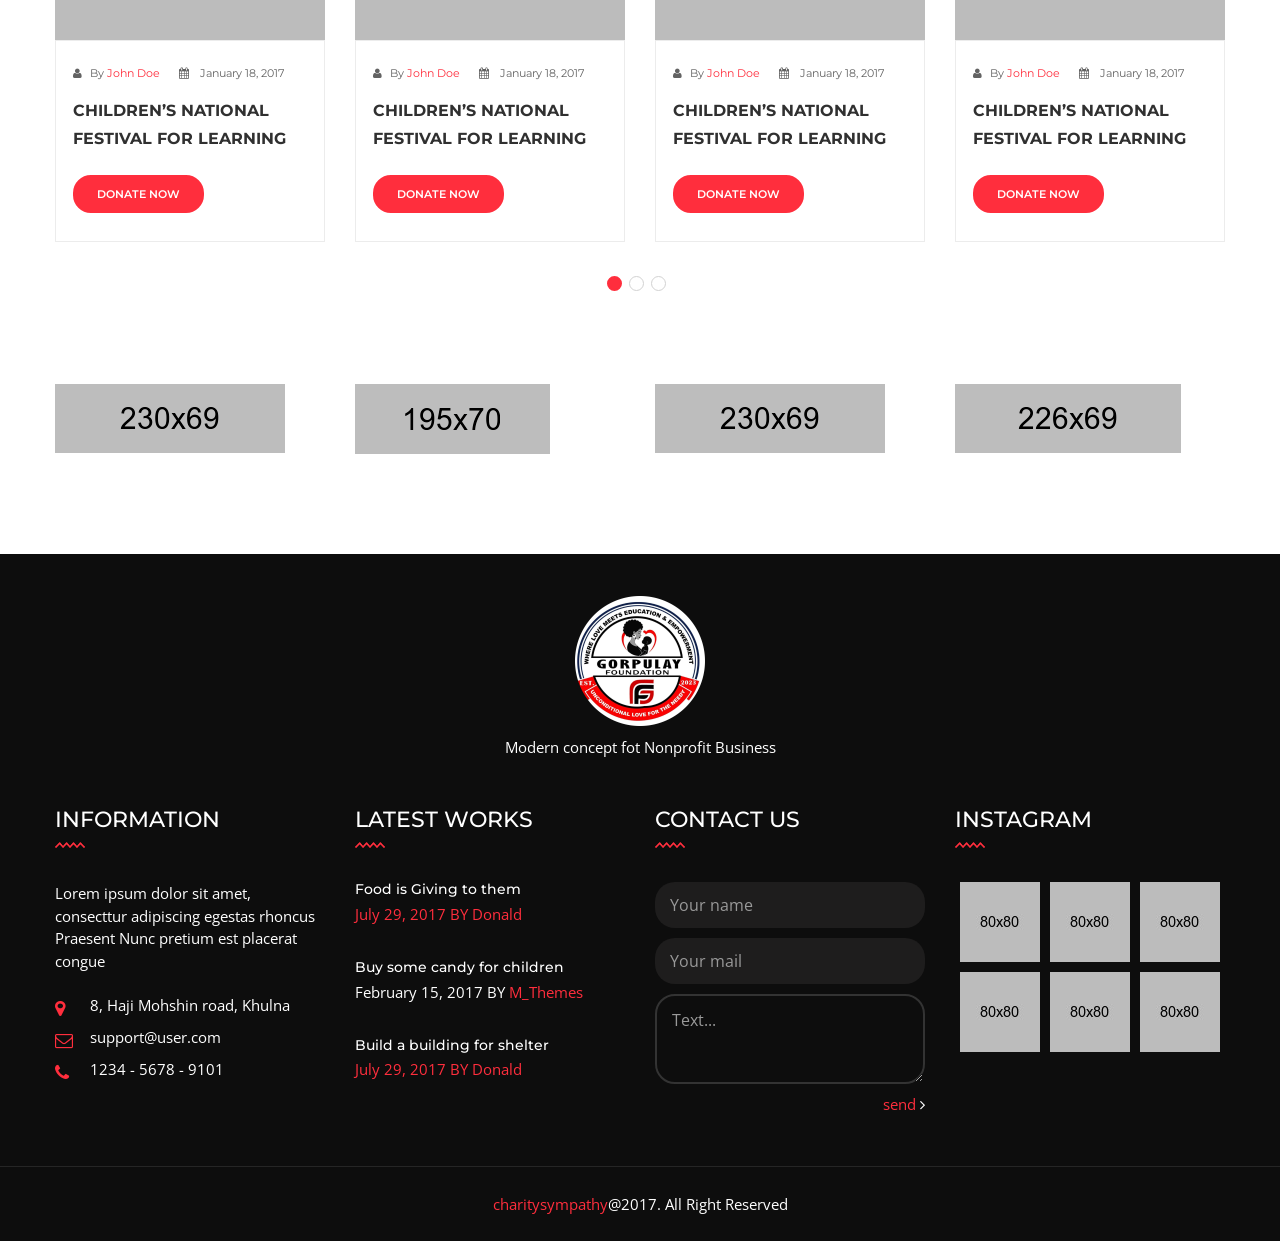
==== commit 4e755d74: "test run" ====
--- a/index.html
+++ b/index.html
@@ -178,7 +178,7 @@
     <div id="slider1" class="rev_slider"  data-version="5.0">
         <ul>
             <li data-transition="fade">
-                <img src="images/slider/slider14.jpg"  alt="" width="1920" height="882" data-bgposition="top center" data-bgfit="cover" data-bgrepeat="no-repeat" data-bgparallax="1" >
+                <img src="images/slider/slider17.jpg"  alt="" width="1920" height="882" data-bgposition="top center" data-bgfit="cover" data-bgrepeat="no-repeat" data-bgparallax="1" >
                 
                 <div class="tp-caption  tp-resizeme" 
                     data-x="left" data-hoffset="15" 
@@ -192,9 +192,9 @@
                     data-responsive_offset="on"
                     data-start="700">
                     <div class="slide-content-box">
-						<h4>Thousands of children in Liberia need help!</h4>
-                        <h1>help the <span>poor</span> children of Liberia</h1>
-                        <p>Sed ut perspiciatis, unde omnis iste natus error sit voluptatem accusantium doloremque la<br>udantium, totam rem aperiam eaque ipsa, quae ab illo inventore </p>
+						<h4>Spreading love and compassion to the underprivileged children of Liberia!</h4>
+                        <h1>Gorpulay<span>Foundation</span>Unconditional Love For The Needy.</h1>
+                        <p>Let’s end poverty, hunger, and lack of basic education for vulnerable children.<br>With every donation you make, a child could have a smile and a brighter future.</p>
                     </div>
                 </div>
                 <div class="tp-caption tp-resizeme" 
@@ -209,7 +209,7 @@
                     data-start="2300">
                     <div class="slide-content-box">
                         <div class="button">
-                            <a class="thm-btn" href="#">join with us today</a>     
+                            <a class="thm-btn" href="#">become a donor</a>     
                         </div>
                     </div>
                 </div>
@@ -231,10 +231,10 @@
                     data-splitout="none"  
                     data-responsive_offset="on"
                     data-start="500">
-                    <div class="slide-content-box center">
-                        <h4>Thousands of children in Liberia need help!</h4>
-                        <h1>help the <span>poor</span> children of Liberia</h1>
-                        <p>Sed ut perspiciatis, unde omnis iste natus error sit voluptatem accusantium doloremque la<br>udantium, totam rem aperiam eaque ipsa, quae ab illo inventore </p>
+                    <div class="slide-content-box">
+						<h4>Spreading love and compassion to the underprivileged children of Liberia!</h4>
+                        <h1>Gorpulay<span>Foundation</span>Unconditional Love For The Needy.</h1>
+                        <p>Let’s end poverty, hunger, and lack of basic education for vulnerable children.<br>With every donation you make, a child could have a smile and a brighter future.</p>
                     </div>
                 </div>
                 <div class="tp-caption tp-resizeme" 
@@ -249,7 +249,7 @@
                     data-start="1500">
                     <div class="slide-content-box">
                         <div class="button">
-                            <a class="thm-btn" href="#">join with us today</a>     
+                            <a class="thm-btn" href="#">give hope to a child</a>     
                         </div>
                     </div>
                 </div>
@@ -271,10 +271,10 @@
                     data-splitout="none"  
                     data-responsive_offset="on"
                     data-start="500">
-                    <div class="slide-content-box center">
-                        <h4>Thousands of children in Liberia need help!</h4>
-                        <h1>Gorpulay<span>Foundation</span> Unconditional Love For The Needy</h1>
-                        <p>Sed ut perspiciatis, unde omnis iste natus error sit voluptatem accusantium doloremque la<br>udantium, totam rem aperiam eaque ipsa, quae ab illo inventore </p>
+                    <div class="slide-content-box">
+						<h4>Spreading love and compassion to the underprivileged children of Liberia!</h4>
+                        <h1>Gorpulay<span>Foundation</span>Unconditional Love For The Needy.</h1>
+                        <p>Let’s end poverty, hunger, and lack of basic education for vulnerable children.<br>With every donation you make, a child could have a smile and a brighter future.</p>
                     </div>
                 </div>
                 <div class="tp-caption tp-resizeme" 
@@ -289,7 +289,7 @@
                     data-start="1500">
                     <div class="slide-content-box">
                         <div class="button">
-                            <a class="thm-btn" href="#">join with us today</a>     
+                            <a class="thm-btn" href="#">help a child thrive</a>     
                         </div>
                     </div>
                 </div>
@@ -315,7 +315,7 @@
                             
 
                             <div class="content">
-                                <h4>Helping for <span>education</span> to syrian <br>child & <span>food planting</span></h4>
+                                <h4>Helping <span> each </span> child <br> build a brighter <span> future </span></h4>
 
                                 <div class="progress-levels">
                                     
@@ -348,7 +348,7 @@
                             </figure>
 							
                             <div class="content">
-                                <h4>Helping for <span>education</span> to syrian <br>child & <span>food planting</span></h4>
+                                <h4>feeding each <span> child </span> and bringing hope <br> ending <span> hunger </span></h4>
                                 <div class="progress-levels">
                                     <!--Skill Box-->
                                     <div class="progress-box">
--- a/css/style.css
+++ b/css/style.css
@@ -843,7 +843,7 @@
 
 .rev_slider_wrapper .slide-content-box h1 {
   color: #ffffff;
-  font-size: 60px;
+  font-size: 32px;
   text-transform:uppercase;
   line-height: 62px;
   margin: 14px 0 9px;
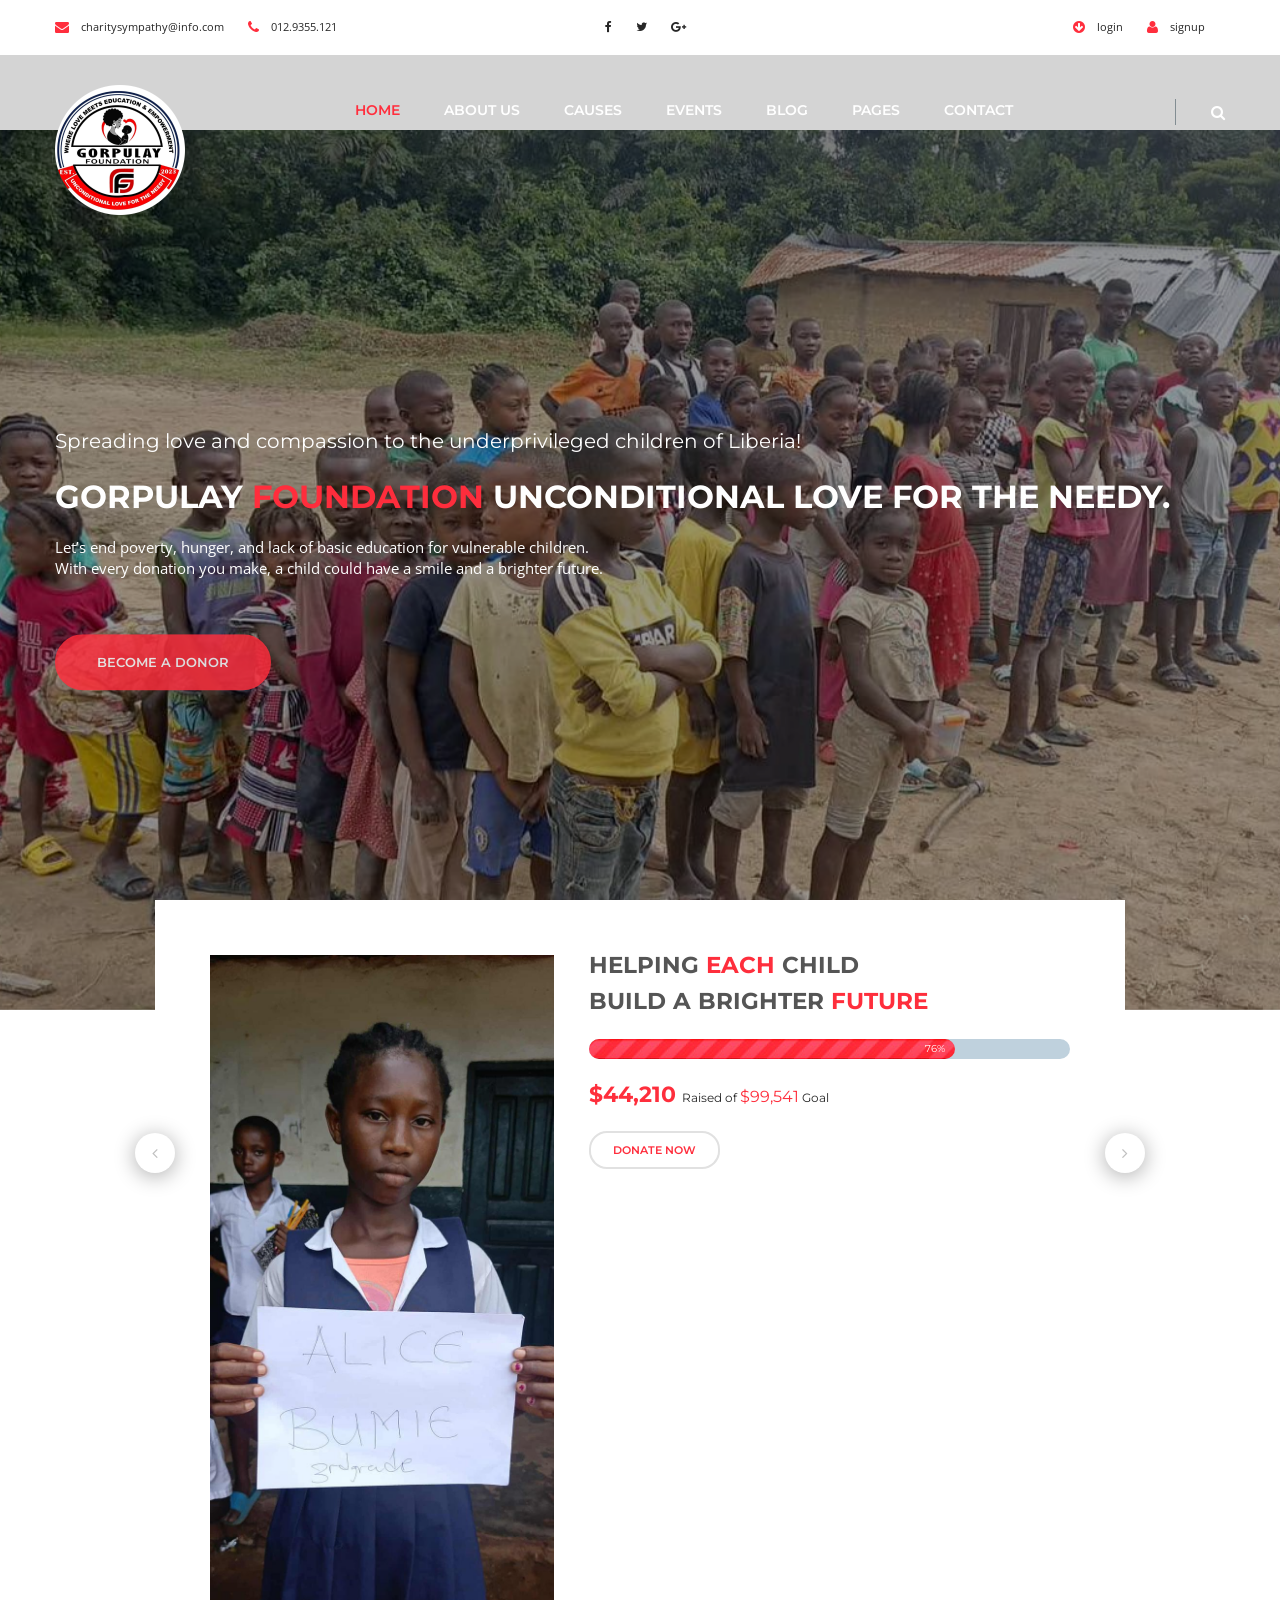
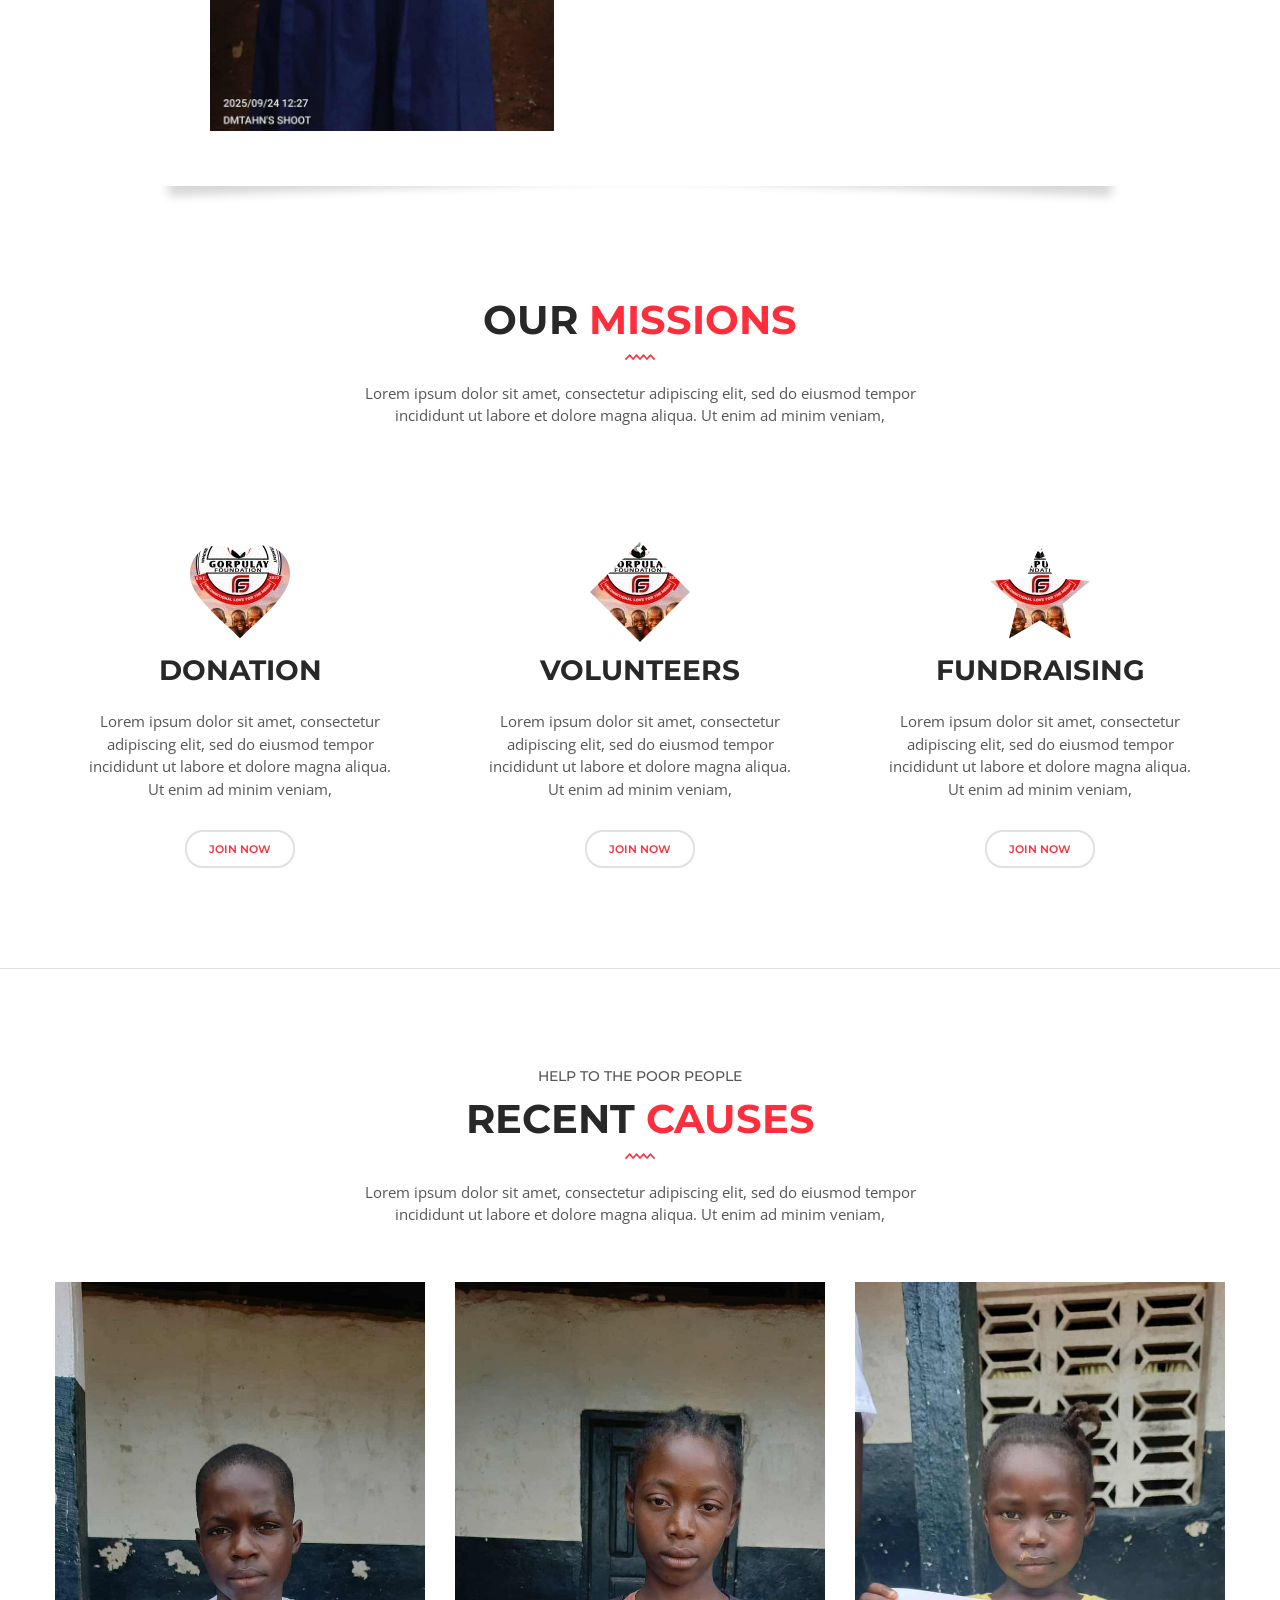
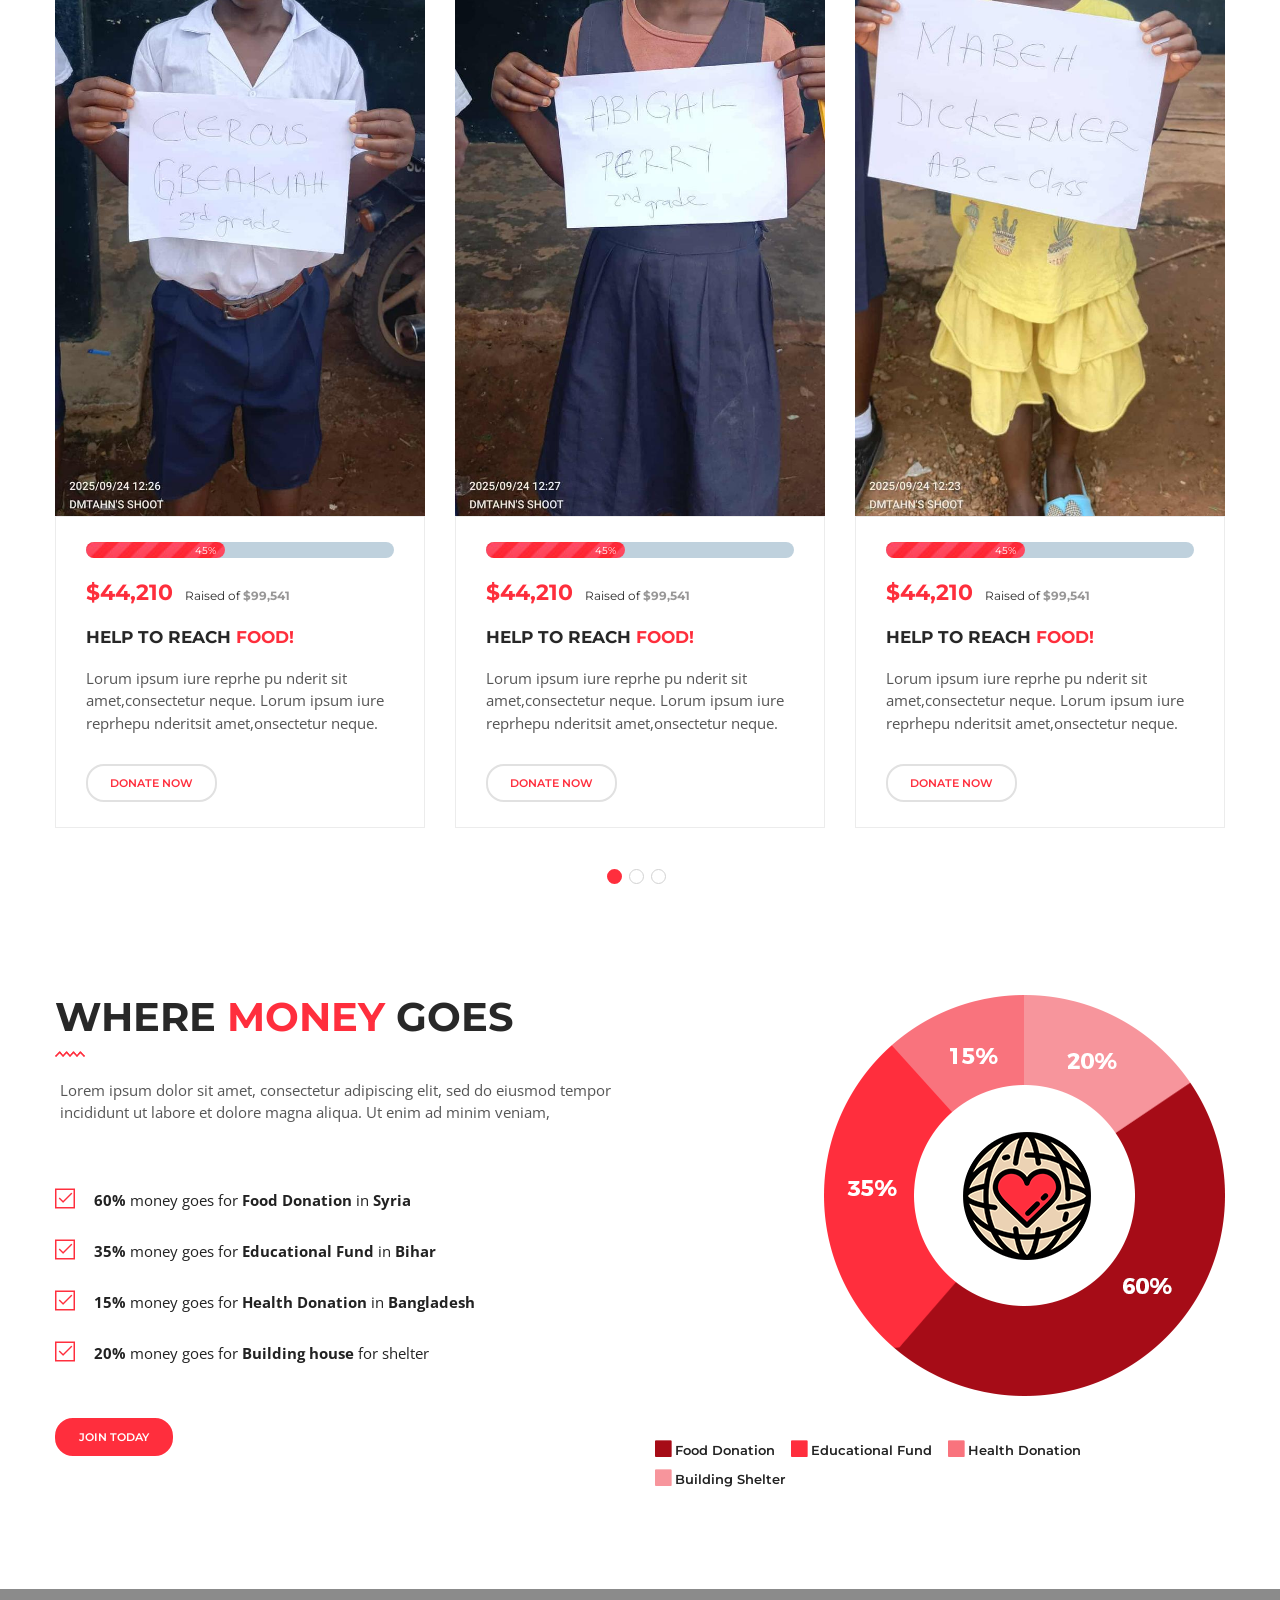
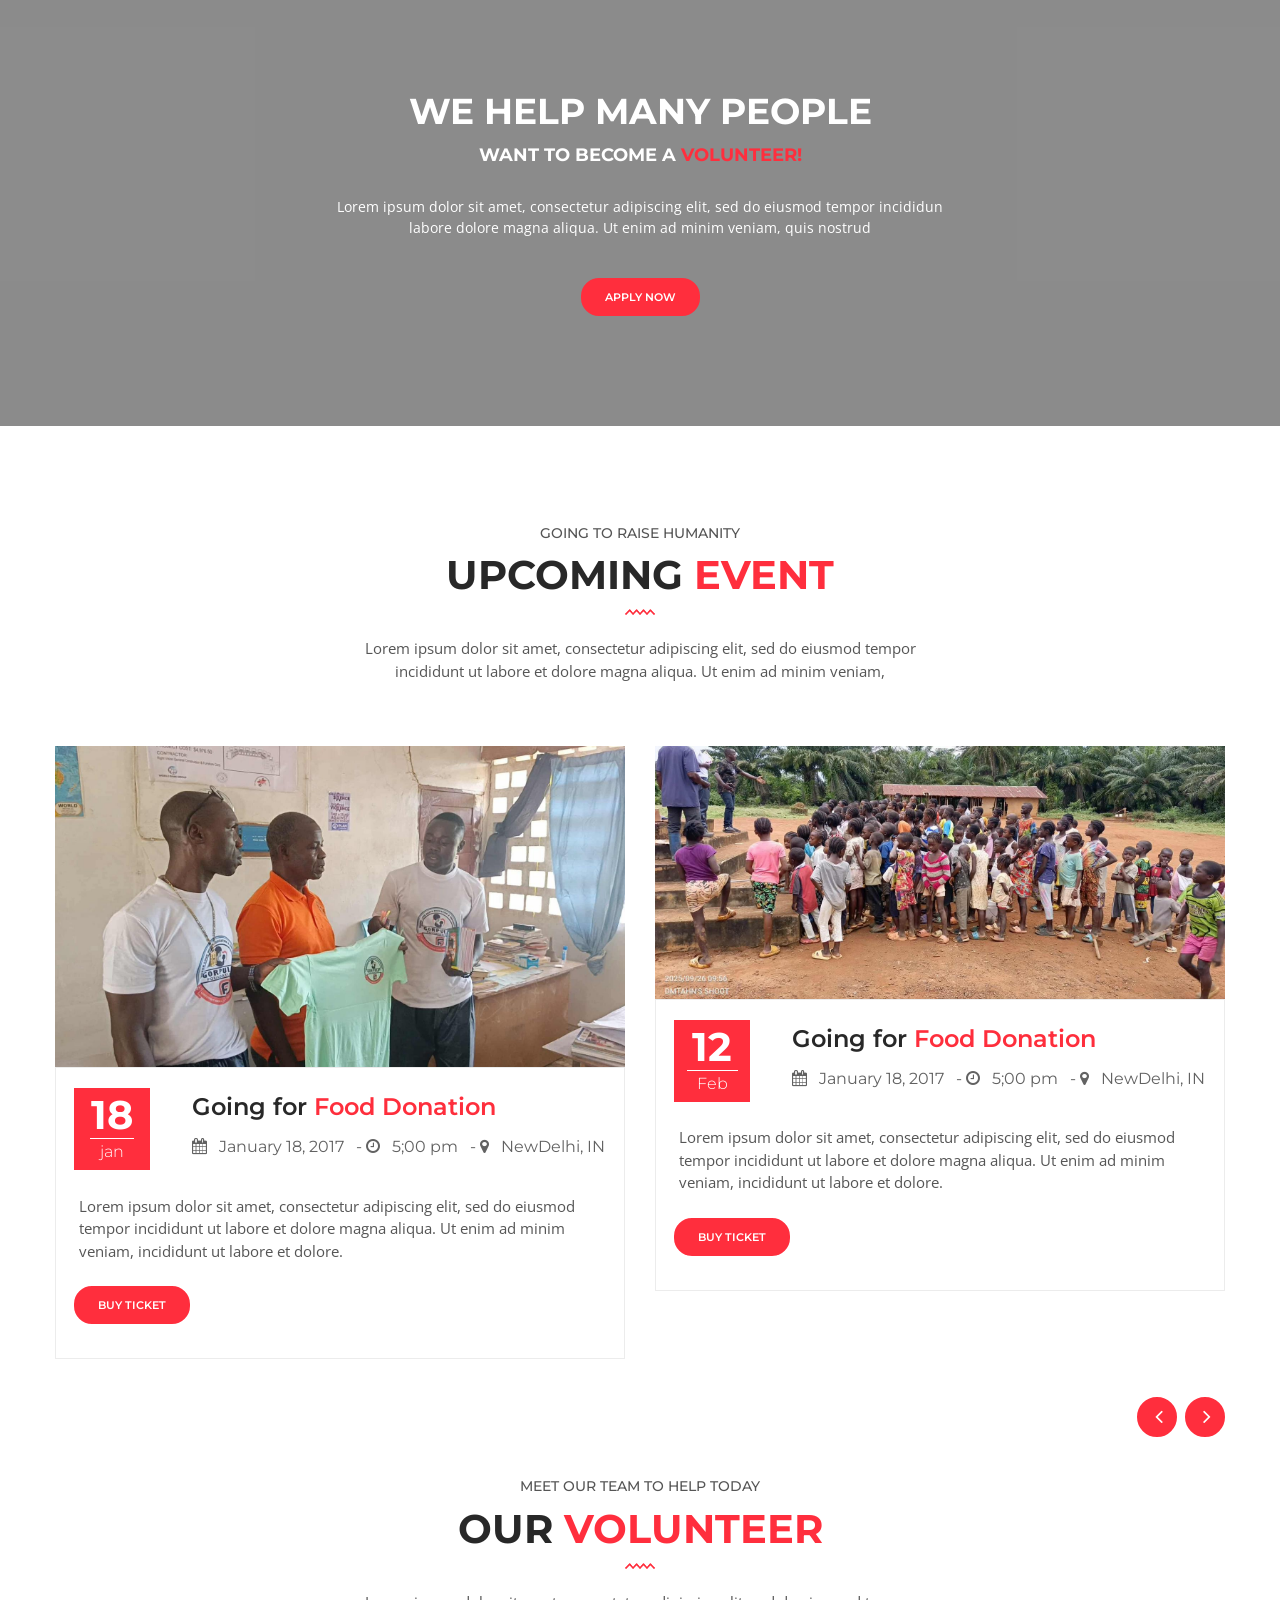
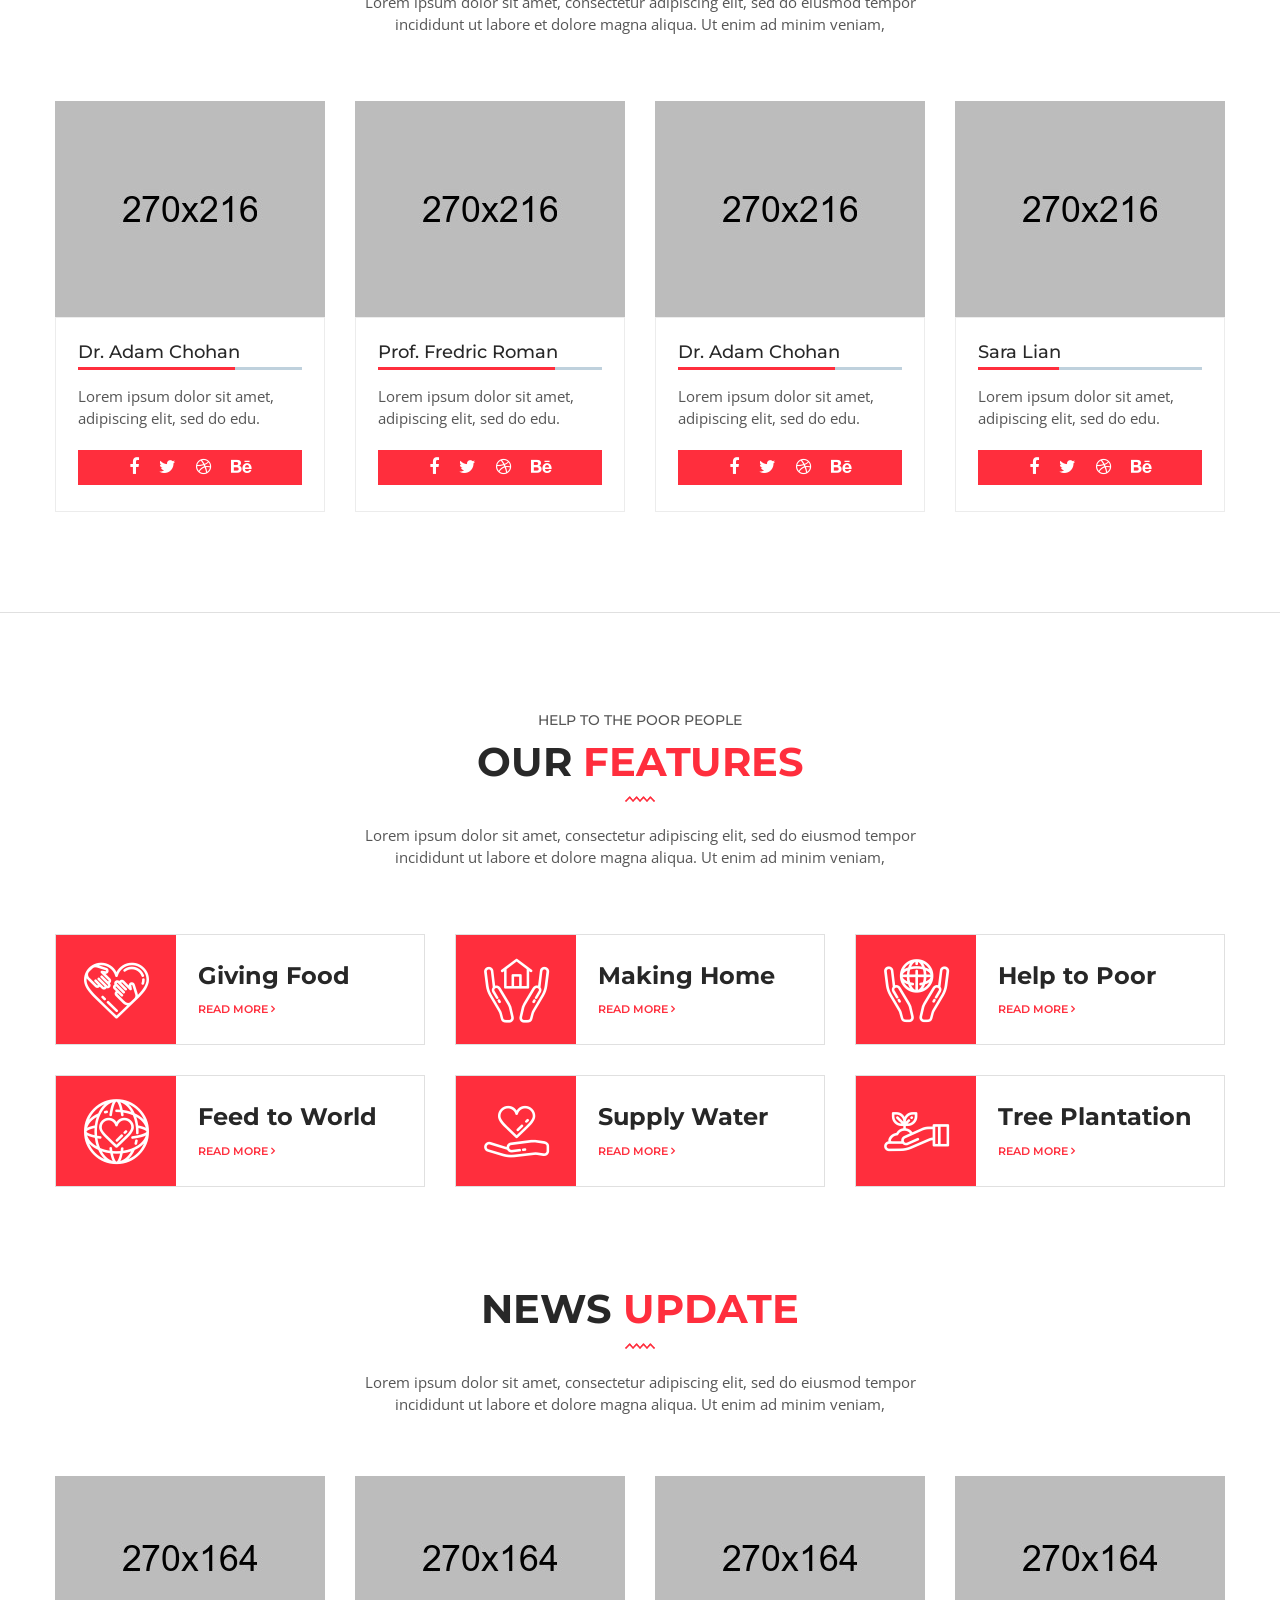
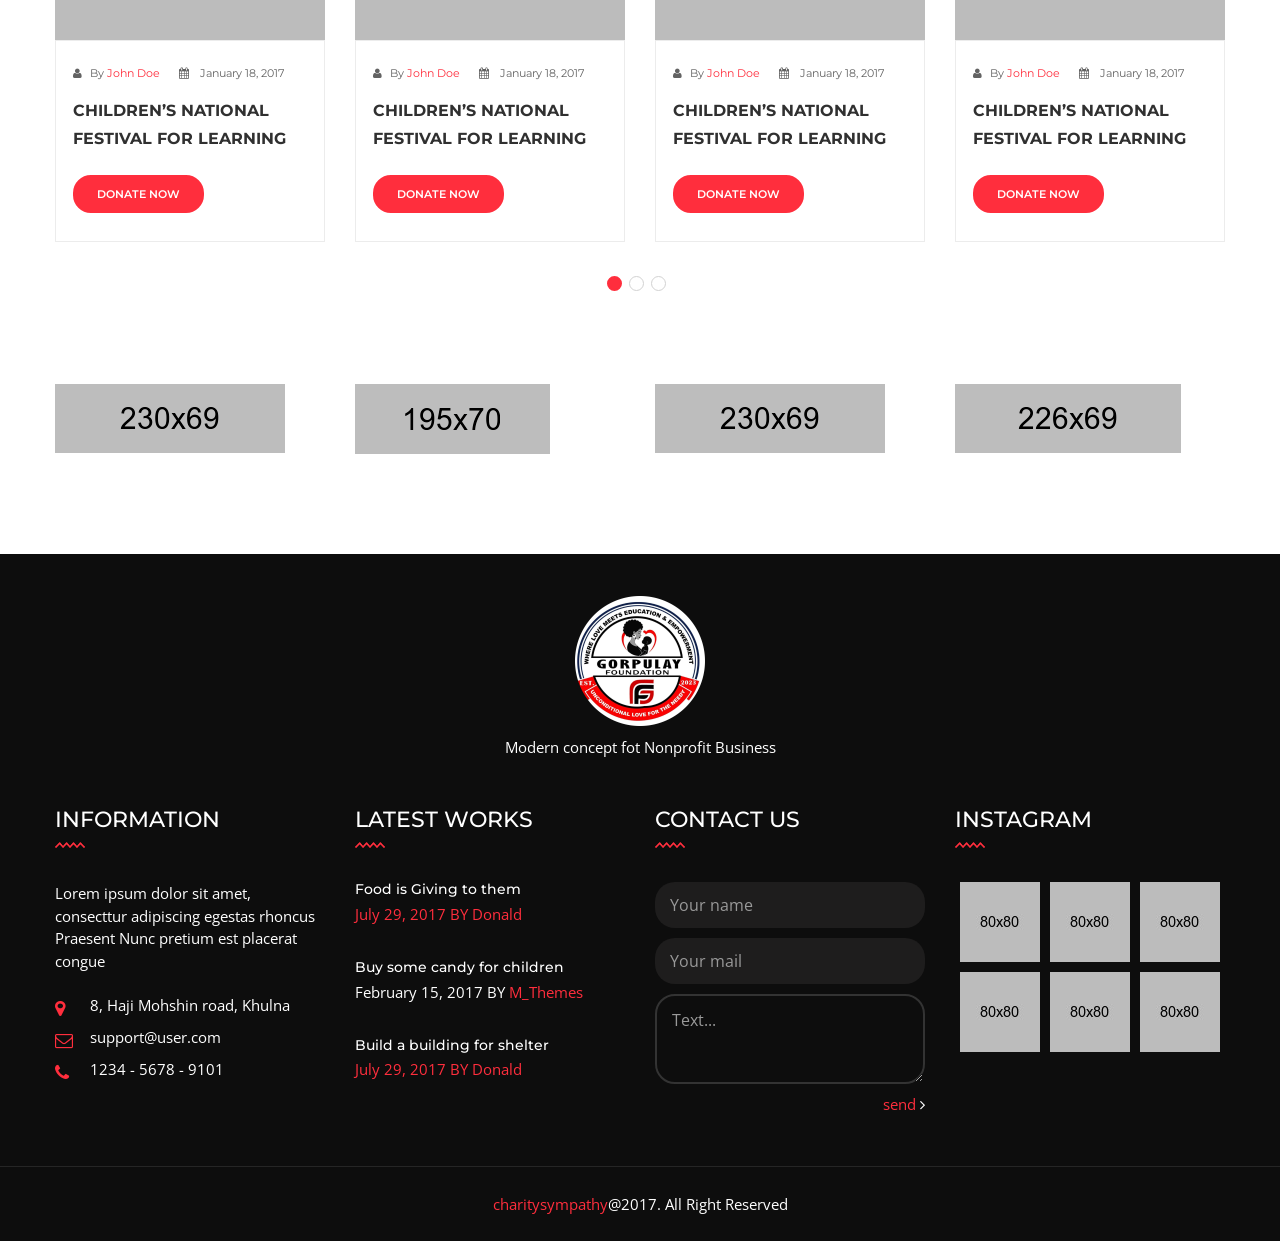
==== commit ec2346f5: "test run" ====
--- a/index.html
+++ b/index.html
@@ -193,7 +193,7 @@
                     data-start="700">
                     <div class="slide-content-box">
 						<h4>Spreading love and compassion to the underprivileged children of Liberia!</h4>
-                        <h1>Gorpulay<span>Foundation</span>Unconditional Love For The Needy.</h1>
+                        <h1>Gorpulay <span> Foundation </span> Unconditional Love For The Needy.</h1>
                         <p>Let’s end poverty, hunger, and lack of basic education for vulnerable children.<br>With every donation you make, a child could have a smile and a brighter future.</p>
                     </div>
                 </div>
@@ -233,7 +233,7 @@
                     data-start="500">
                     <div class="slide-content-box">
 						<h4>Spreading love and compassion to the underprivileged children of Liberia!</h4>
-                        <h1>Gorpulay<span>Foundation</span>Unconditional Love For The Needy.</h1>
+                        <h1>Gorpulay <span> Foundation </span> Unconditional Love For The Needy.</h1>
                         <p>Let’s end poverty, hunger, and lack of basic education for vulnerable children.<br>With every donation you make, a child could have a smile and a brighter future.</p>
                     </div>
                 </div>
@@ -273,7 +273,7 @@
                     data-start="500">
                     <div class="slide-content-box">
 						<h4>Spreading love and compassion to the underprivileged children of Liberia!</h4>
-                        <h1>Gorpulay<span>Foundation</span>Unconditional Love For The Needy.</h1>
+                        <h1>Gorpulay <span> Foundation </span> Unconditional Love For The Needy.</h1>
                         <p>Let’s end poverty, hunger, and lack of basic education for vulnerable children.<br>With every donation you make, a child could have a smile and a brighter future.</p>
                     </div>
                 </div>
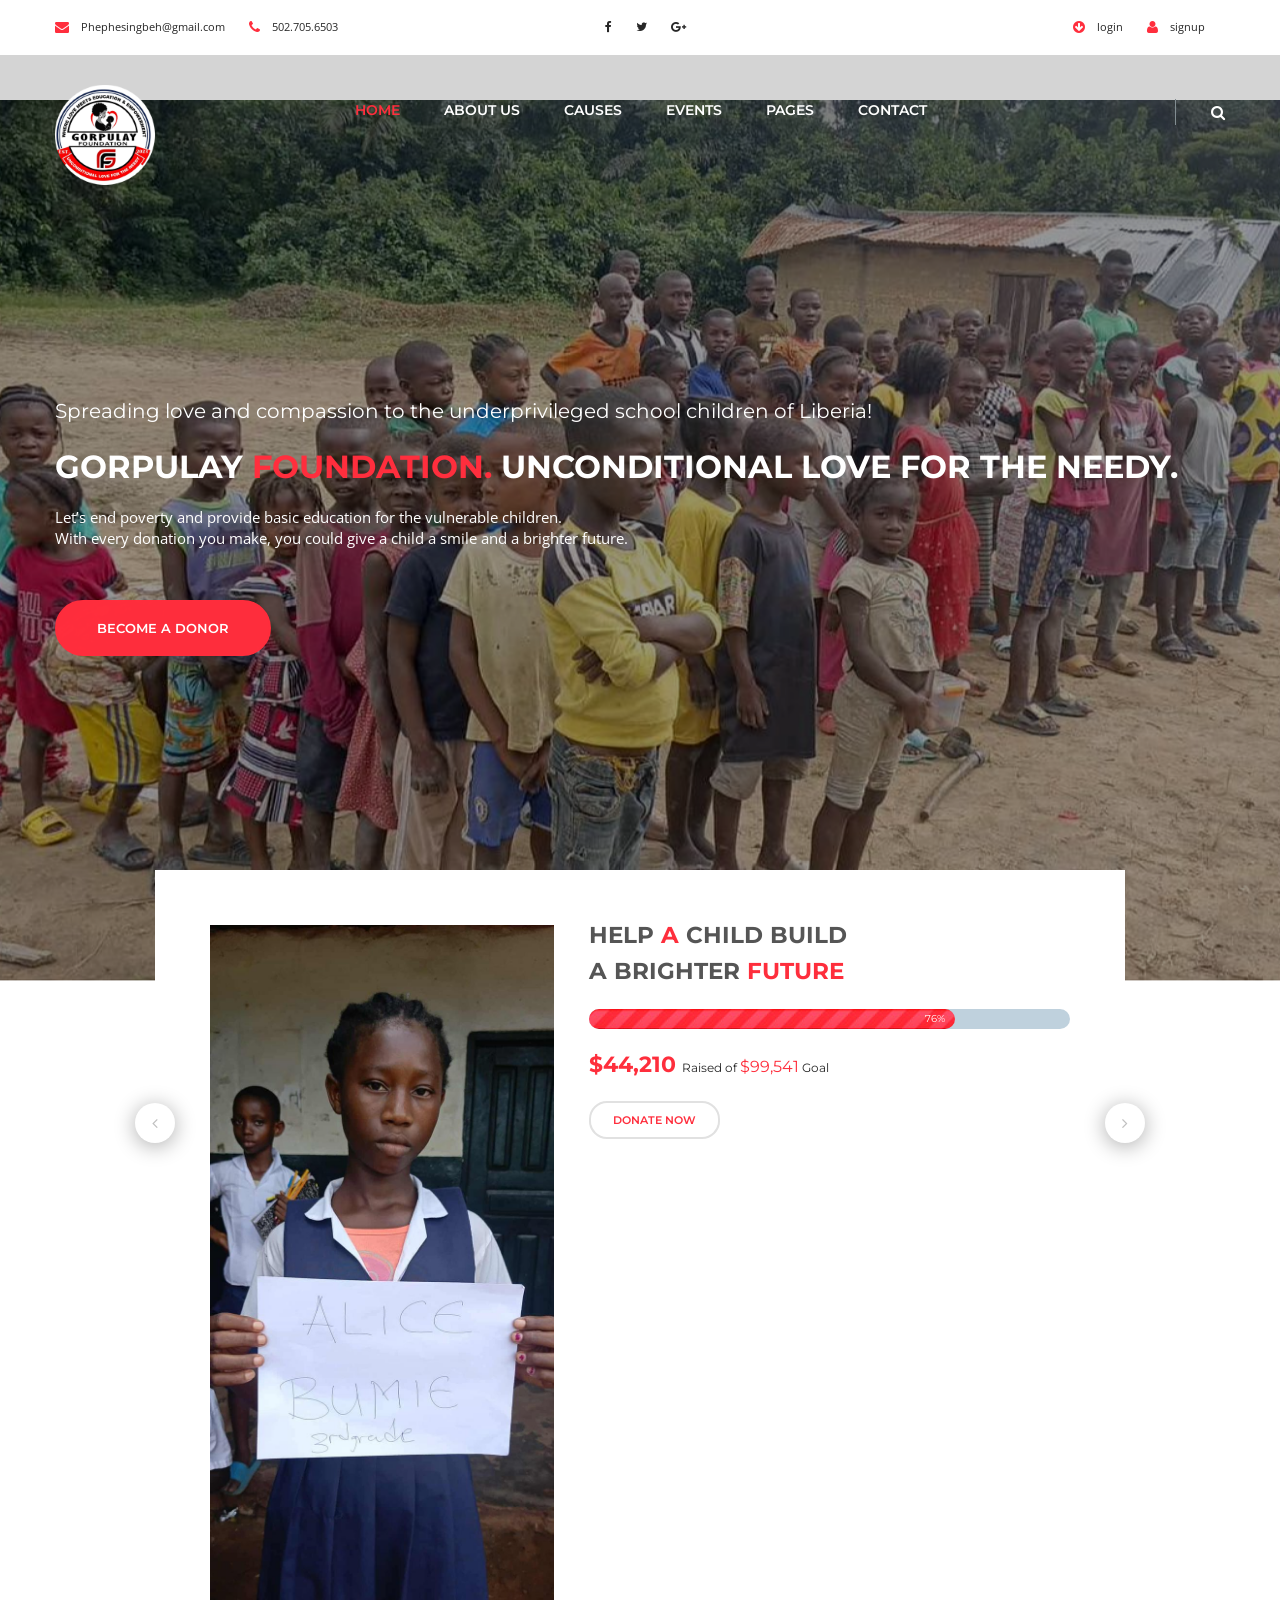
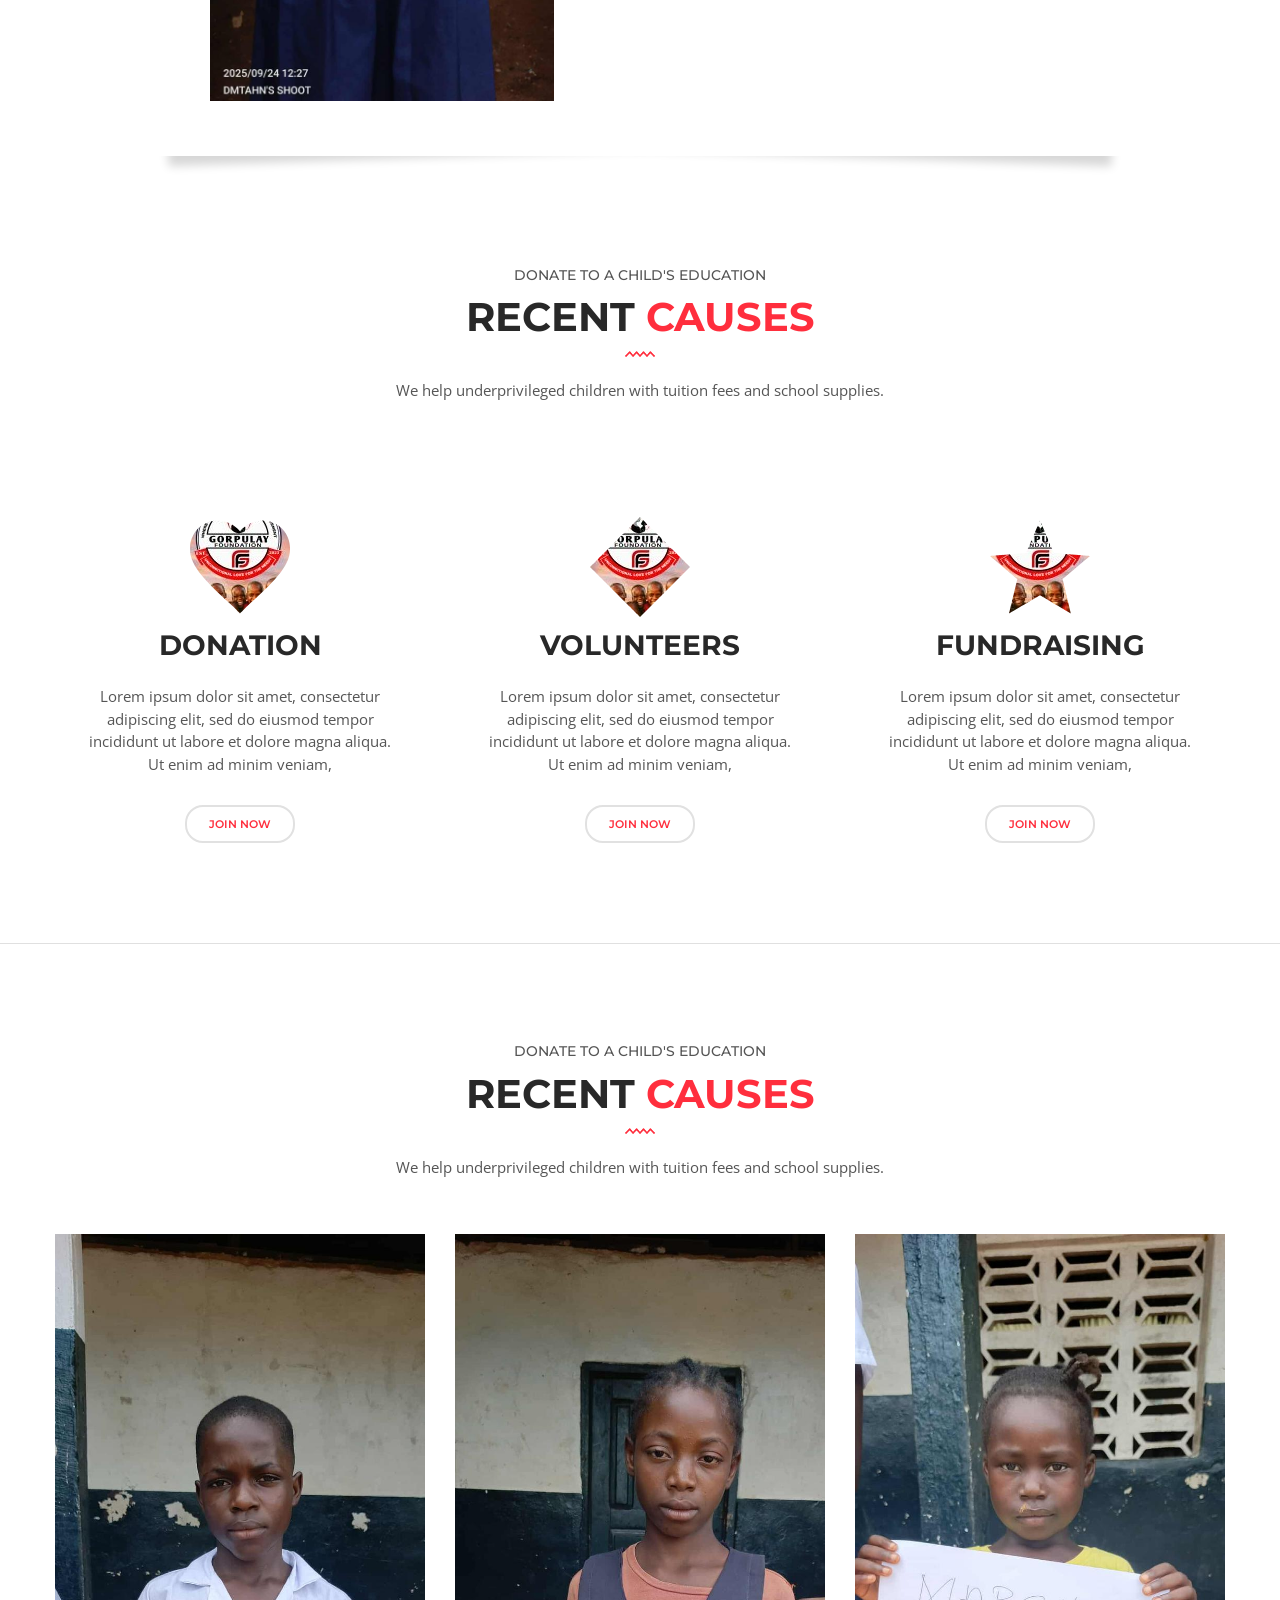
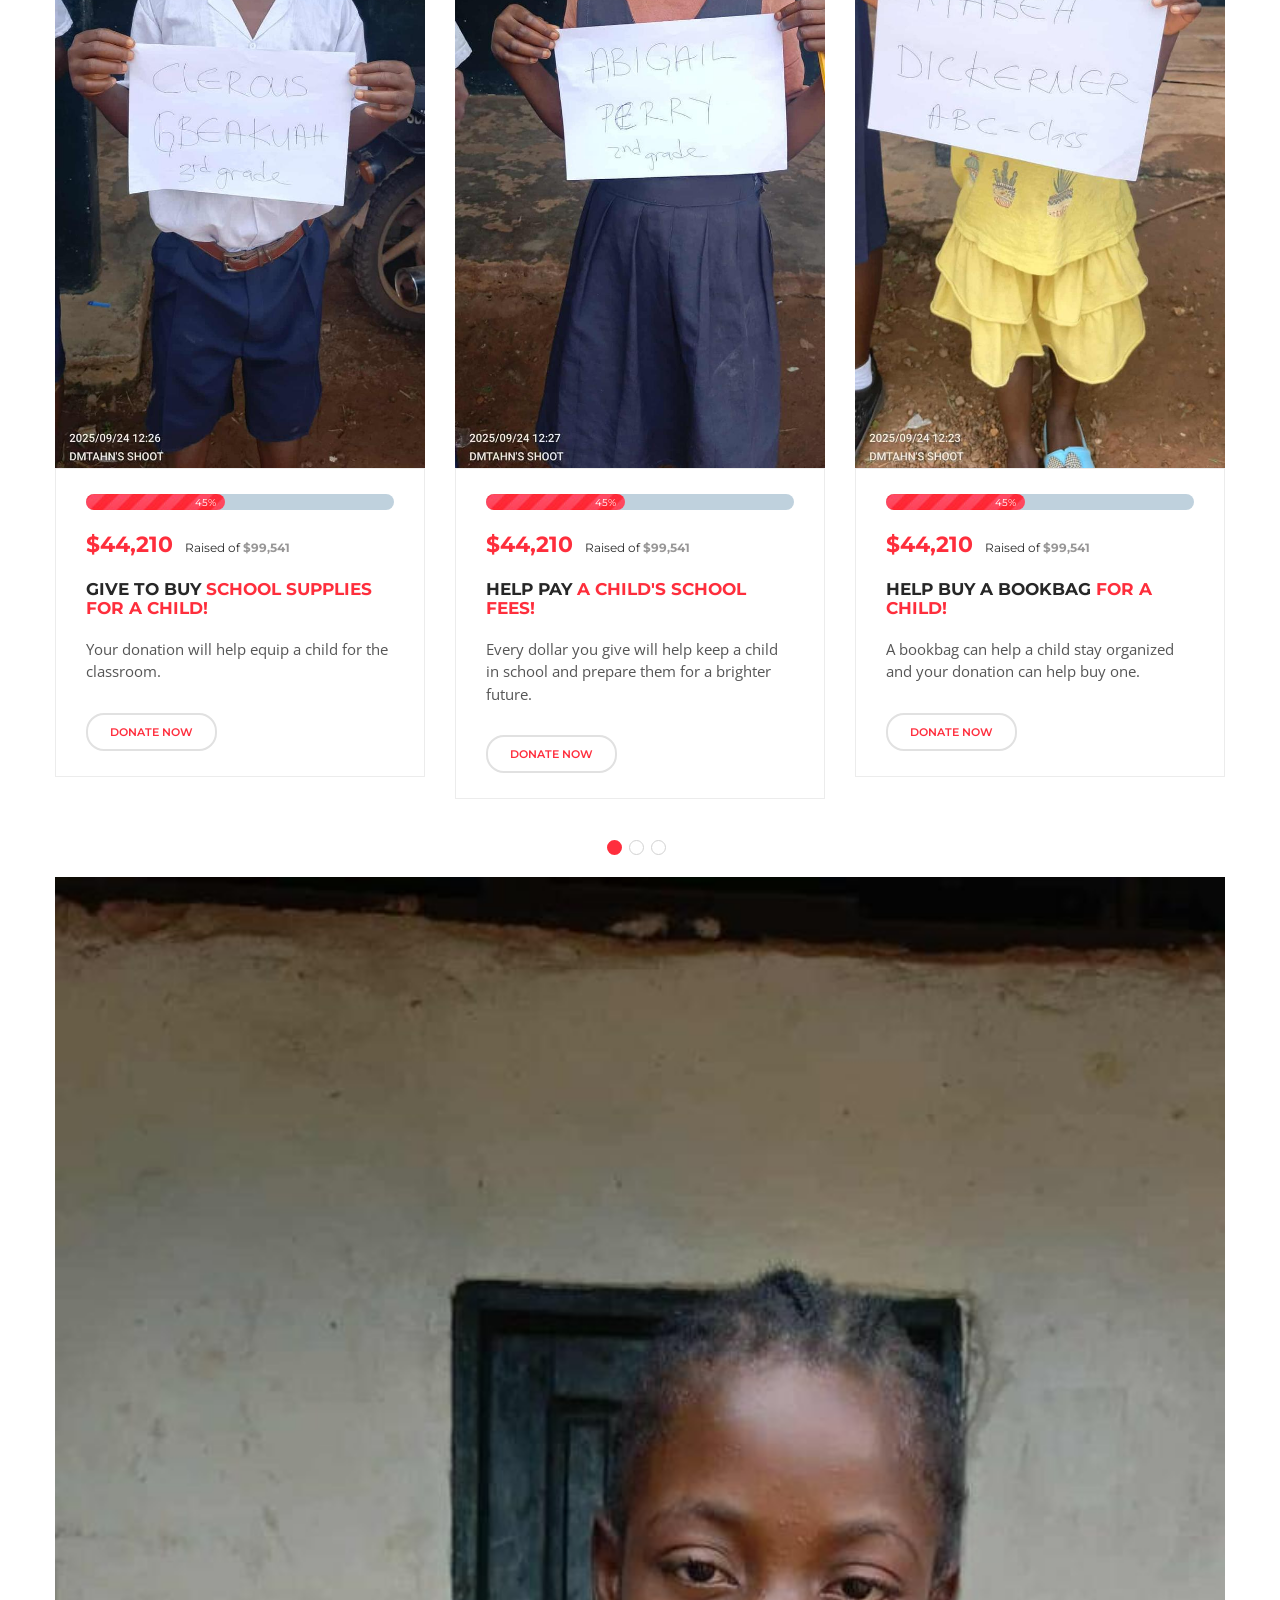
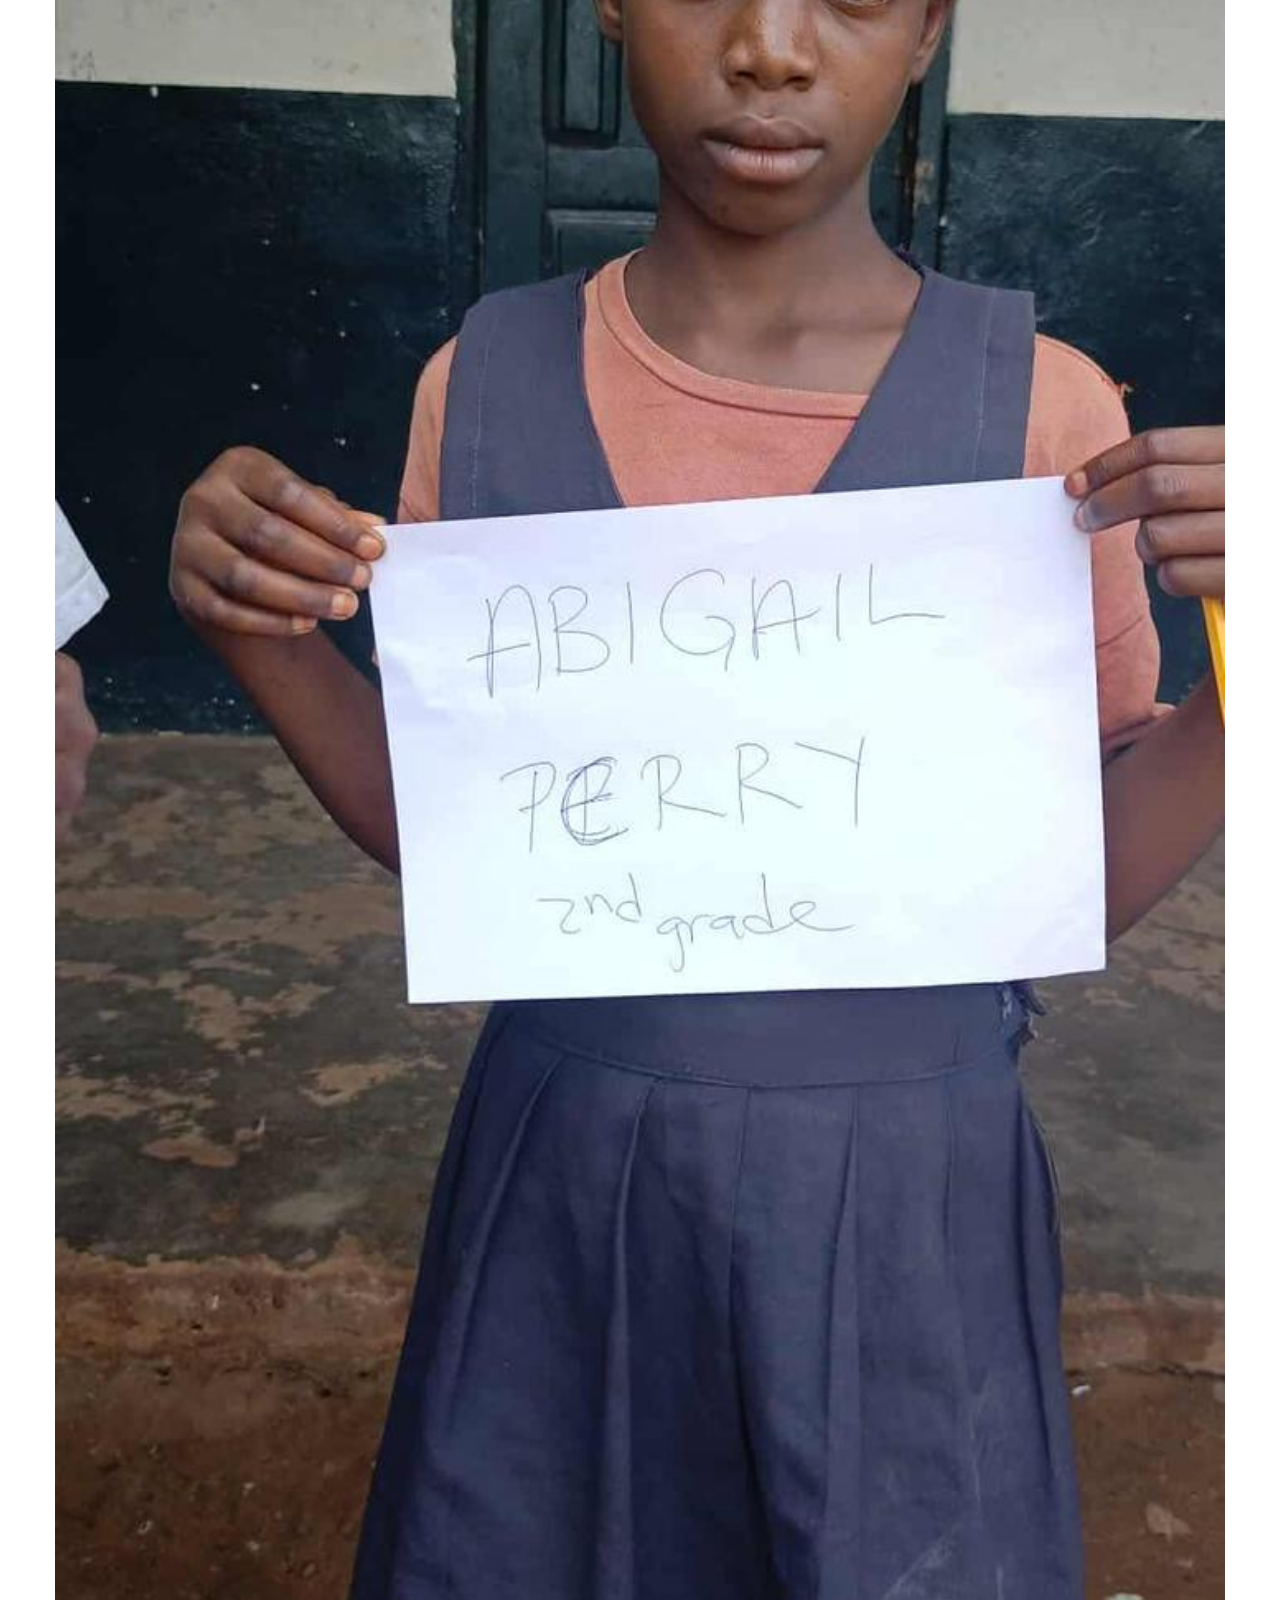
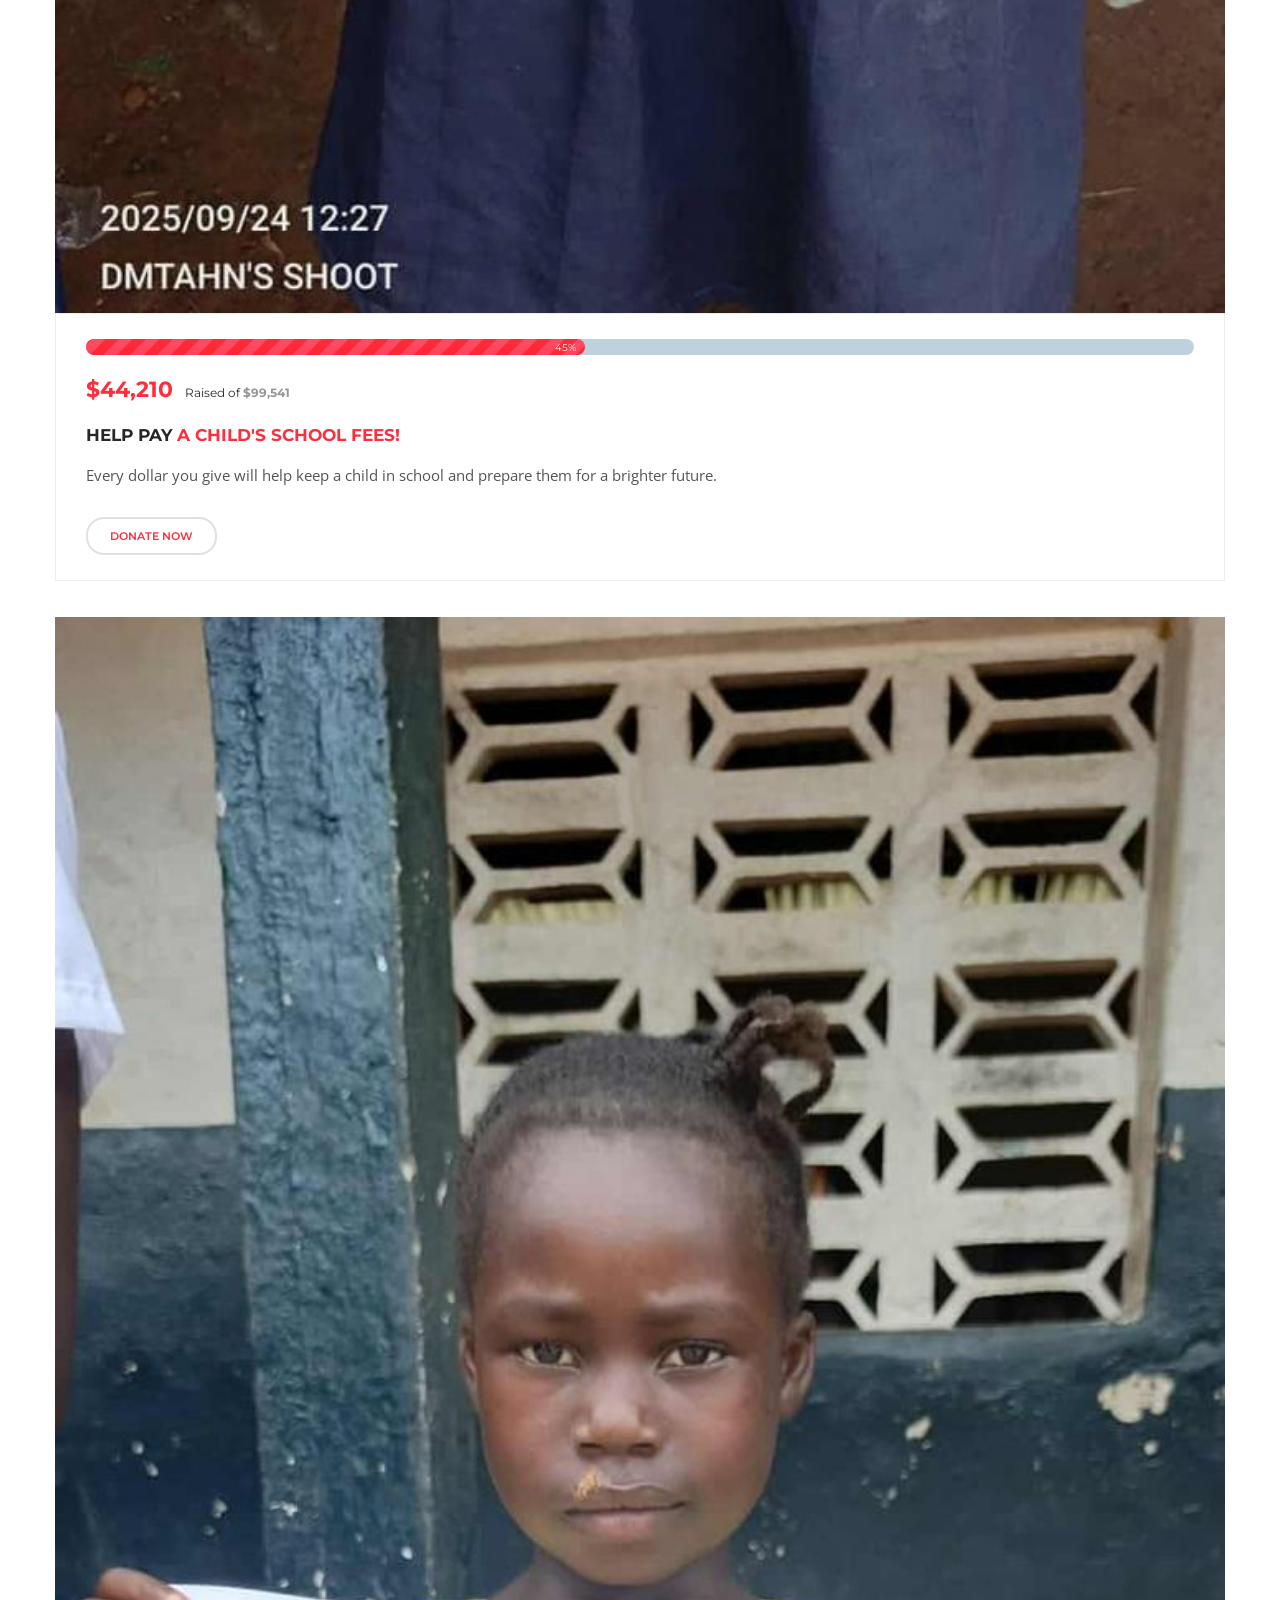
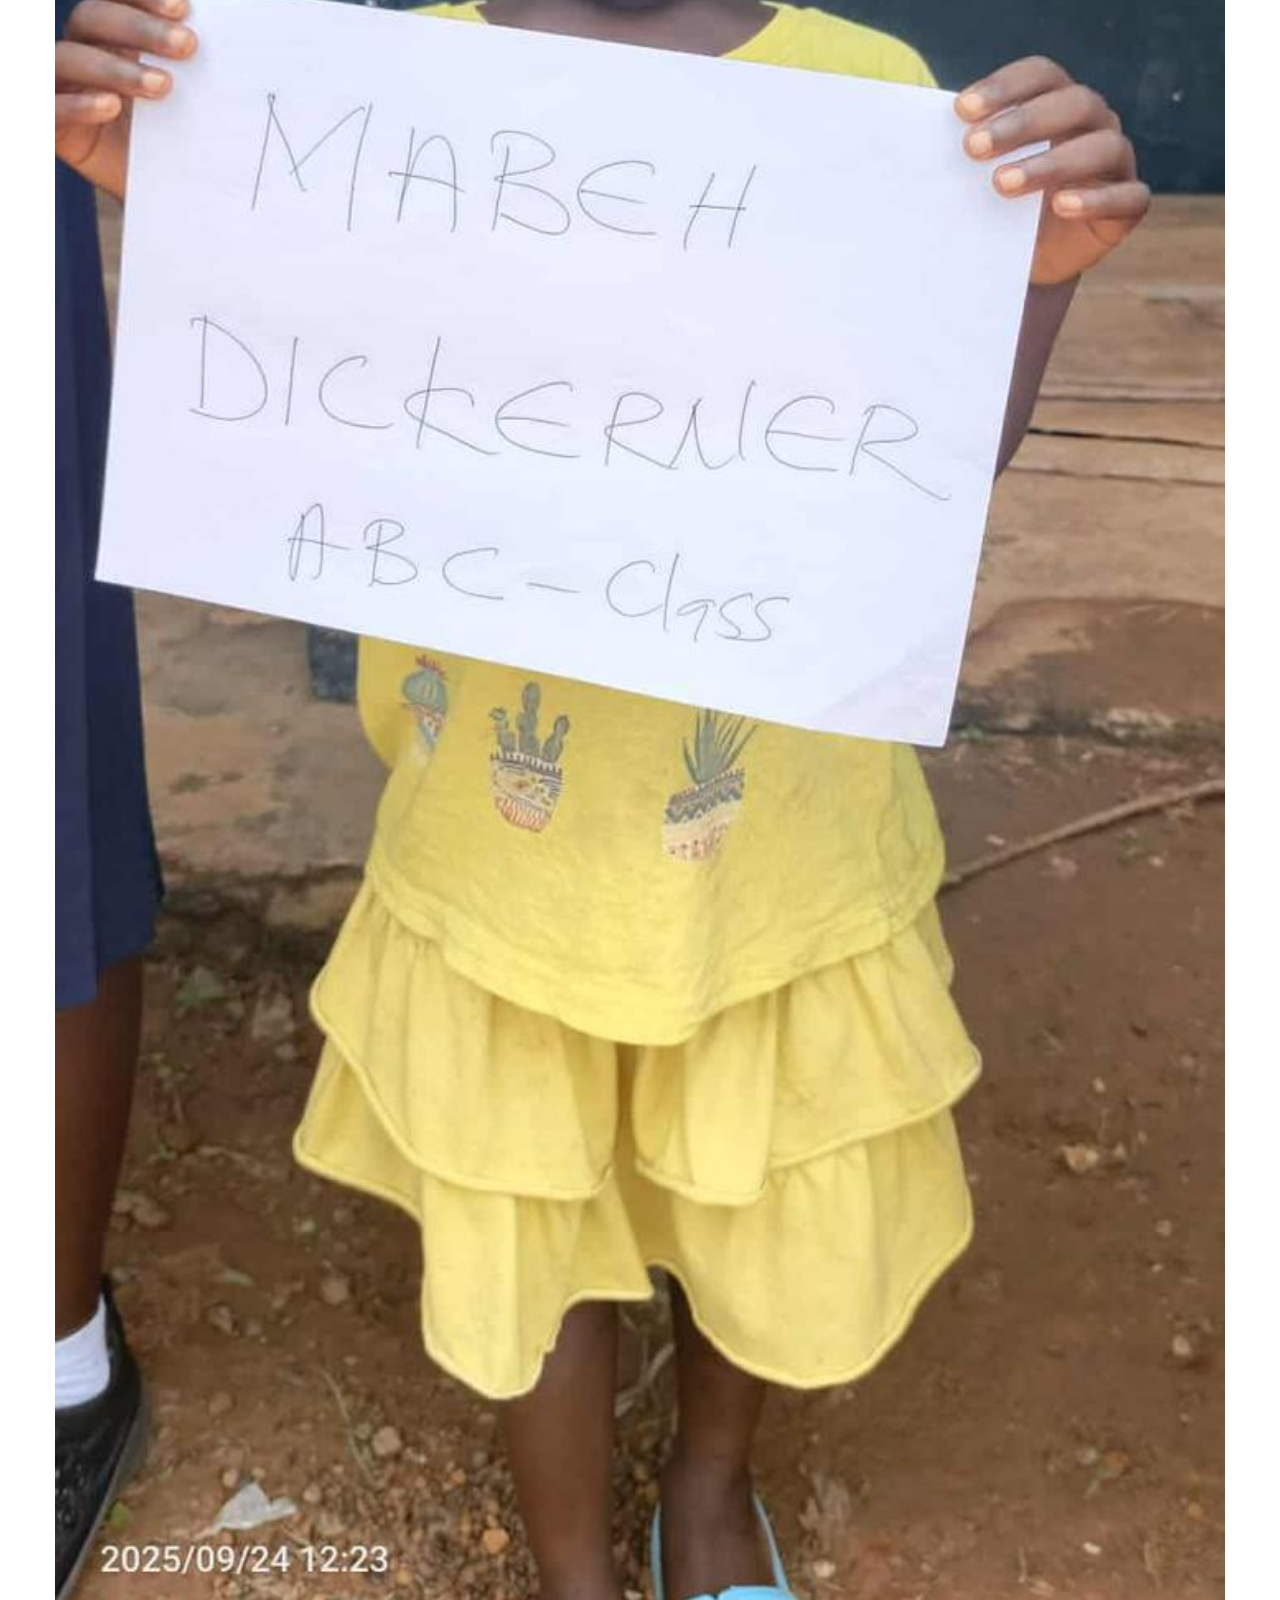
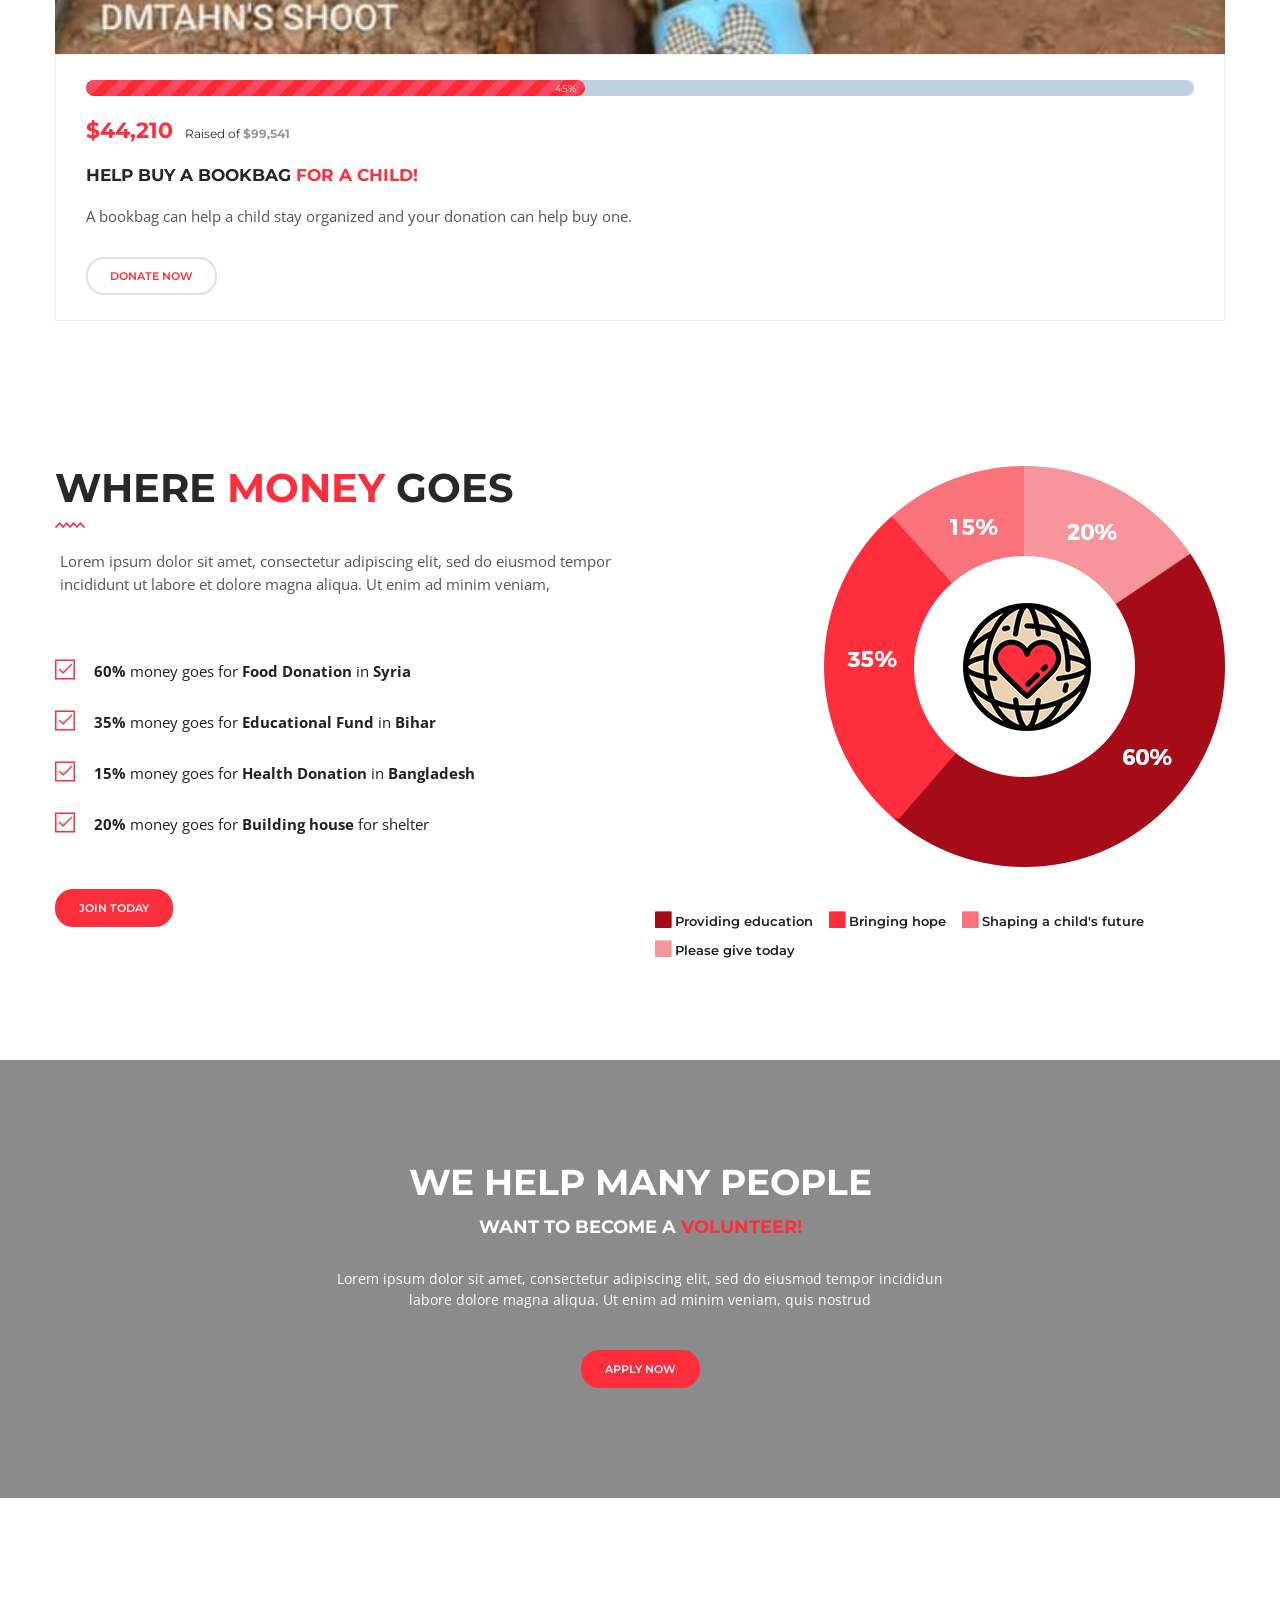
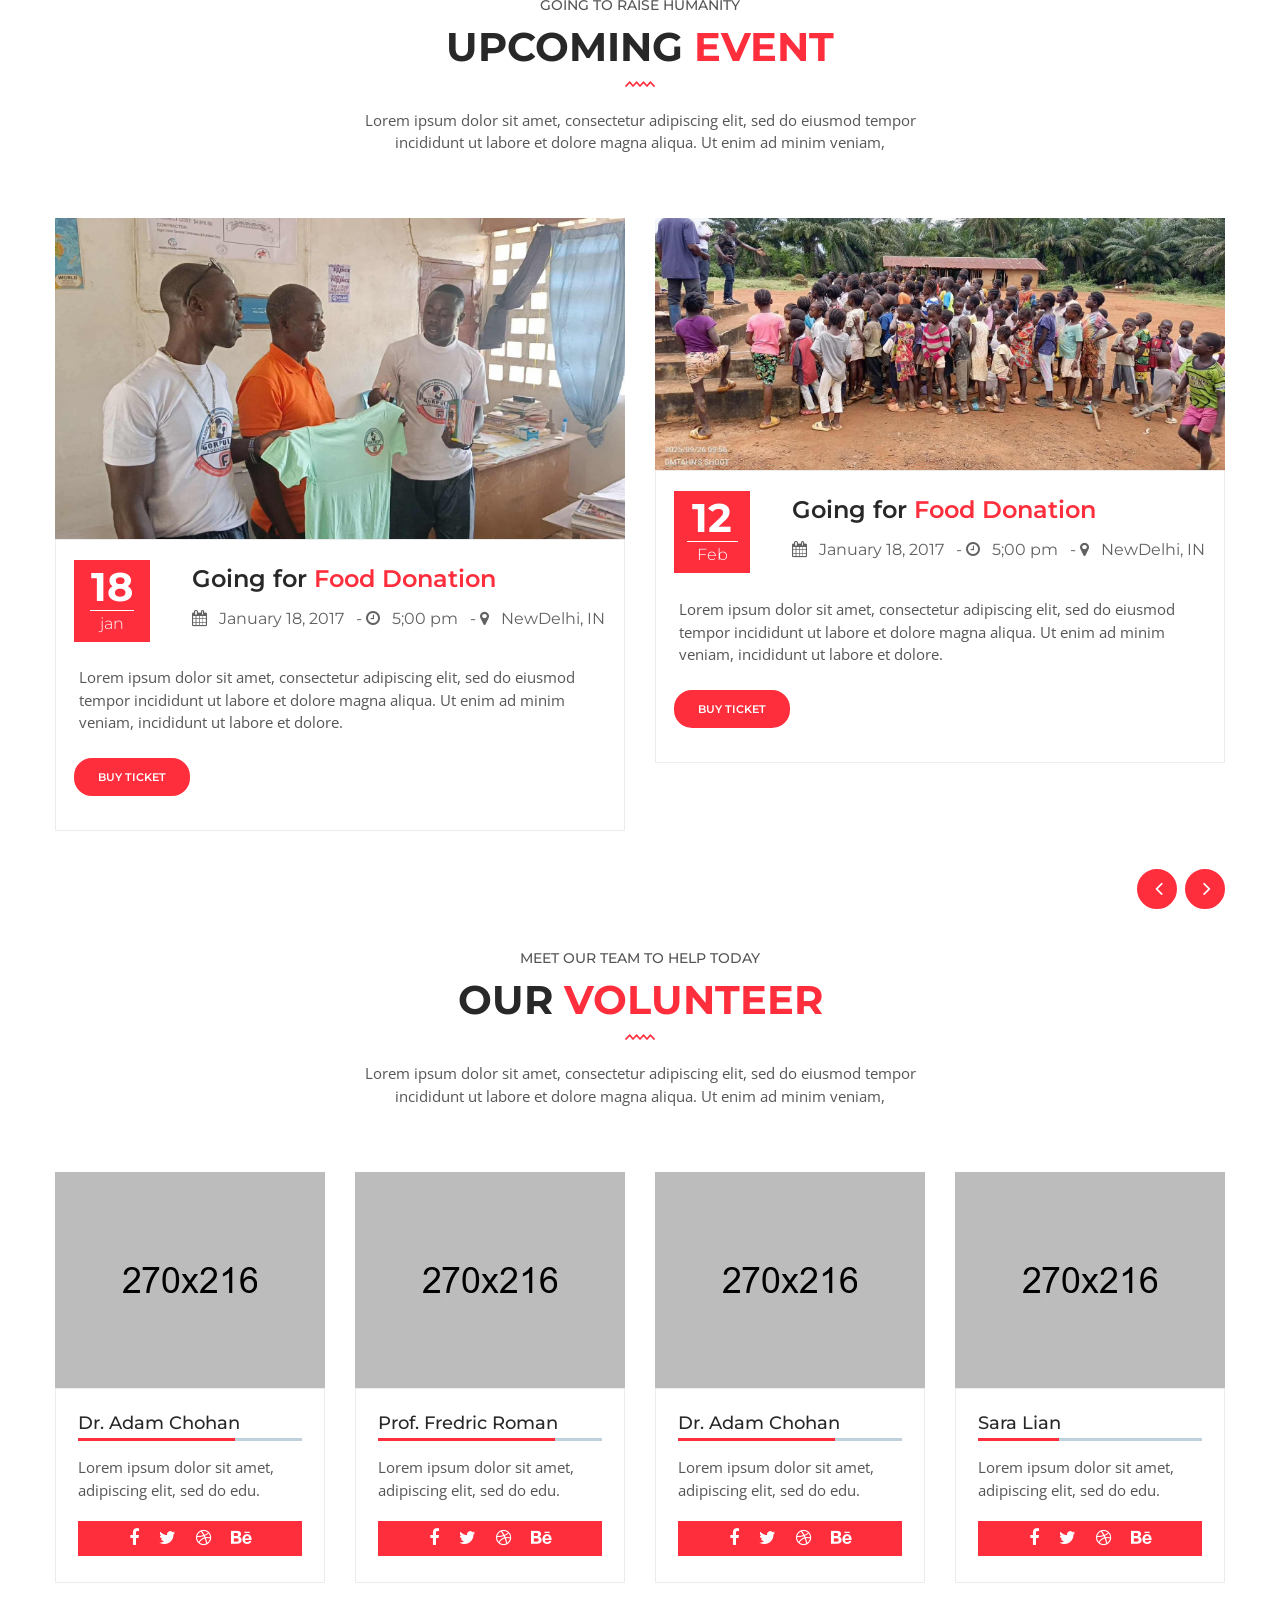
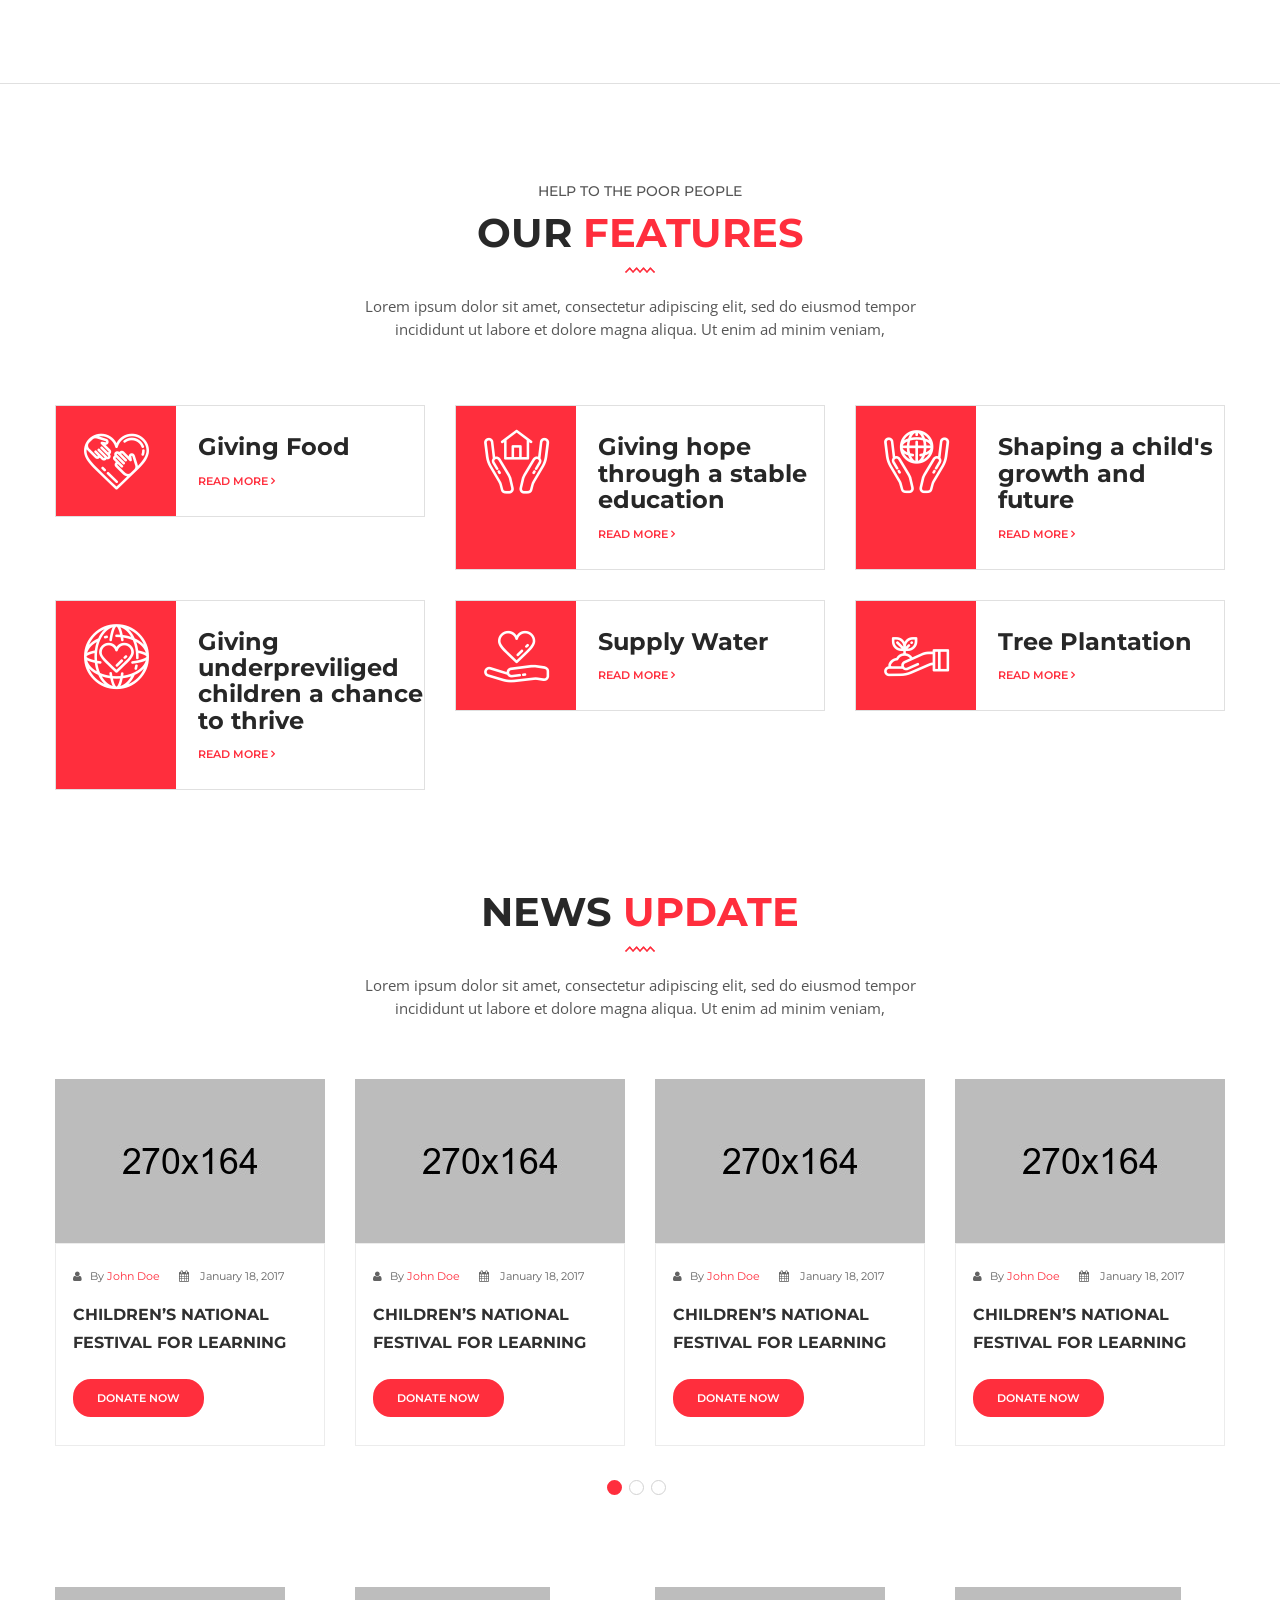
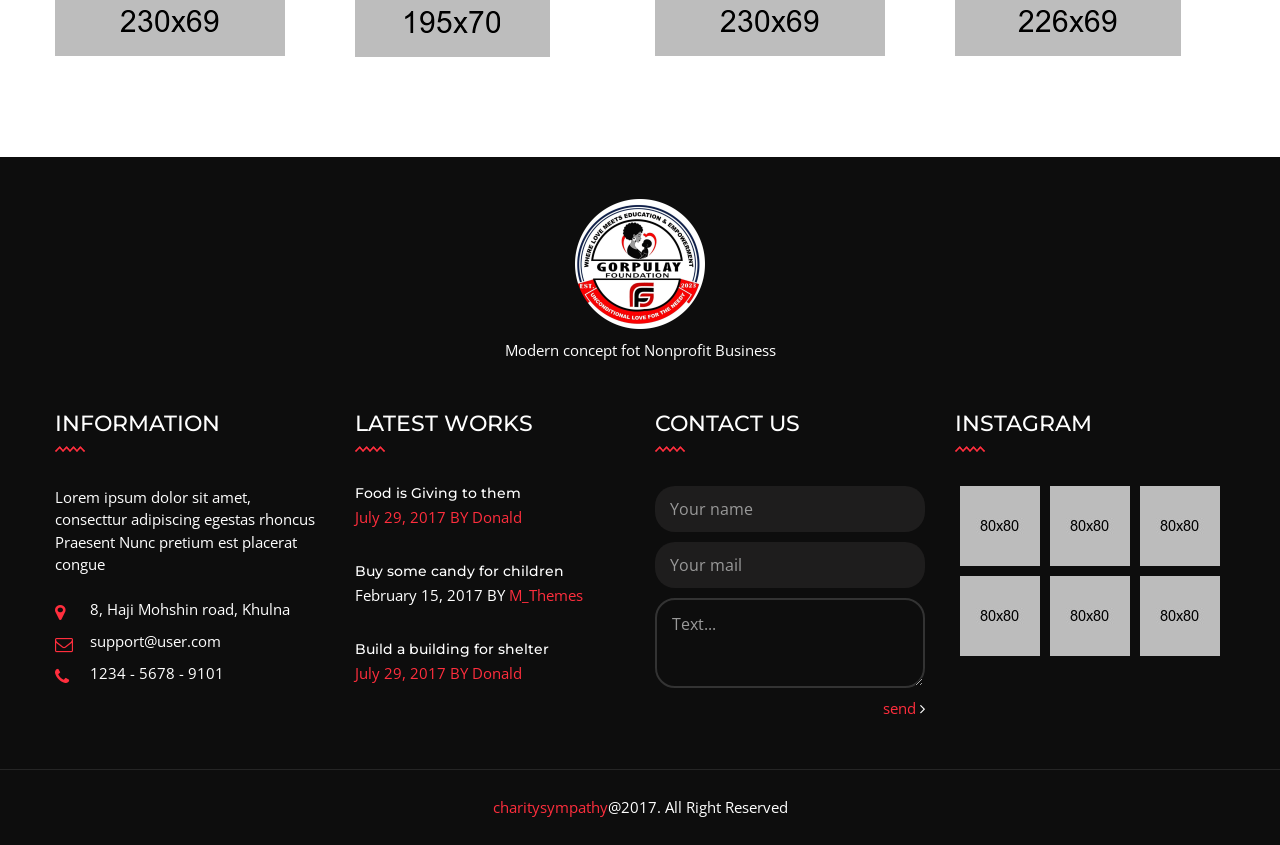
==== commit d1fc5fdc: "test run" ====
--- a/index.html
+++ b/index.html
@@ -26,8 +26,8 @@
     <div class="container">
         <div class="column left">
             <ul class="top-bar-text">
-                <li><i class="icon fa fa-envelope"></i>charitysympathy@info.com</li>
-                <li><i class="icon fa fa-phone"></i>012.9355.121</li>
+                <li><i class="icon fa fa-envelope"></i>Phephesingbeh@gmail.com</li>
+                <li><i class="icon fa fa-phone"></i>502.705.6503</li>
             </ul>
         </div>
         <div class="column center">
@@ -92,13 +92,7 @@
                                     <li><a href="event.html">Events</a></li>
                                     <li><a href="event-details.html">Event Details</a></li>
                                  </ul>
-                            </li>
-                            <li class="dropdown"><a href="#"> blog </a>
-                                <ul>  
-                                    <li><a href="blog-large.html">Blog With Sidebar</a></li>
-                                    <li><a href="blog-details.html">Blog Single Post</a></li>
-                                 </ul>
-                            </li>
+                            </li>                            
                             <li class="dropdown"><a href="#">pages</a>
                                 <ul>
                                     <li><a href="shop.html">Shop</a></li>
@@ -192,9 +186,9 @@
                     data-responsive_offset="on"
                     data-start="700">
                     <div class="slide-content-box">
-						<h4>Spreading love and compassion to the underprivileged children of Liberia!</h4>
-                        <h1>Gorpulay <span> Foundation </span> Unconditional Love For The Needy.</h1>
-                        <p>Let’s end poverty, hunger, and lack of basic education for vulnerable children.<br>With every donation you make, a child could have a smile and a brighter future.</p>
+						<h4>Spreading love and compassion to the underprivileged school children of Liberia!</h4>
+                        <h1>Gorpulay <span> Foundation. </span> Unconditional Love For The Needy.</h1>
+                        <p>Let’s end poverty and provide basic education for the vulnerable children.<br>With every donation you make, you could give a child a smile and a brighter future.</p>
                     </div>
                 </div>
                 <div class="tp-caption tp-resizeme" 
@@ -232,9 +226,9 @@
                     data-responsive_offset="on"
                     data-start="500">
                     <div class="slide-content-box">
-						<h4>Spreading love and compassion to the underprivileged children of Liberia!</h4>
-                        <h1>Gorpulay <span> Foundation </span> Unconditional Love For The Needy.</h1>
-                        <p>Let’s end poverty, hunger, and lack of basic education for vulnerable children.<br>With every donation you make, a child could have a smile and a brighter future.</p>
+						<h4>Spreading love and compassion to the underprivileged school children of Liberia!</h4>
+                        <h1>Gorpulay <span> Foundation. </span> Unconditional Love For The Needy.</h1>
+                        <p>Let’s end poverty and provide basic education for the vulnerable children.<br>With every donation you make, you could give a child a smile and a brighter future.</p>
                     </div>
                 </div>
                 <div class="tp-caption tp-resizeme" 
@@ -249,7 +243,7 @@
                     data-start="1500">
                     <div class="slide-content-box">
                         <div class="button">
-                            <a class="thm-btn" href="#">give hope to a child</a>     
+                            <a class="thm-btn" href="#">give a child a bright future</a>     
                         </div>
                     </div>
                 </div>
@@ -272,9 +266,9 @@
                     data-responsive_offset="on"
                     data-start="500">
                     <div class="slide-content-box">
-						<h4>Spreading love and compassion to the underprivileged children of Liberia!</h4>
-                        <h1>Gorpulay <span> Foundation </span> Unconditional Love For The Needy.</h1>
-                        <p>Let’s end poverty, hunger, and lack of basic education for vulnerable children.<br>With every donation you make, a child could have a smile and a brighter future.</p>
+						<h4>Spreading love and compassion to the underprivileged school children of Liberia!</h4>
+                        <h1>Gorpulay <span> Foundation. </span> Unconditional Love For The Needy.</h1>
+                        <p>Let’s end poverty and provide basic education for the vulnerable children.<br>With every donation you make, you could give a child a smile and a brighter future.</p>
                     </div>
                 </div>
                 <div class="tp-caption tp-resizeme" 
@@ -289,7 +283,7 @@
                     data-start="1500">
                     <div class="slide-content-box">
                         <div class="button">
-                            <a class="thm-btn" href="#">help a child thrive</a>     
+                            <a class="thm-btn" href="#">sponsor a child’s education</a>     
                         </div>
                     </div>
                 </div>
@@ -315,7 +309,7 @@
                             
 
                             <div class="content">
-                                <h4>Helping <span> each </span> child <br> build a brighter <span> future </span></h4>
+                                <h4>Help <span> a </span> child  build <br> a brighter <span> future </span></h4>
 
                                 <div class="progress-levels">
                                     
@@ -348,7 +342,7 @@
                             </figure>
 							
                             <div class="content">
-                                <h4>feeding each <span> child </span> and bringing hope <br> ending <span> hunger </span></h4>
+                                <h4>give the <span> light </span> <br> of education <br> to <span> a child </span></h4>
                                 <div class="progress-levels">
                                     <!--Skill Box-->
                                     <div class="progress-box">
@@ -378,8 +372,9 @@
 <section class="our-missions">
 	<div class="container">
 		<div class="section-title">
-            <h1>our <span>missions</span></h1>
-			<p>Lorem ipsum dolor sit amet, consectetur adipiscing elit, sed do eiusmod tempor incididunt ut labore et dolore magna aliqua. Ut enim ad minim veniam,</p>
+            <h5>donate to a child's education</h5>
+            <h1>recent <span>causes</span></h1>
+			<p>We help underprivileged children with tuition fees and school supplies.</p>
         </div>
 		<div class="item-box">
 			<div class="row">
@@ -428,9 +423,9 @@
 <section class="recent-causes">
 	<div class="container">
 		<div class="section-title">
-            <h5>HELP to THE poor People</h5>
+            <h5>donate to a child's education</h5>
             <h1>recent <span>causes</span></h1>
-			<p>Lorem ipsum dolor sit amet, consectetur adipiscing elit, sed do eiusmod tempor incididunt ut labore et dolore magna aliqua. Ut enim ad minim veniam,</p>
+			<p>We help underprivileged children with tuition fees and school supplies.</p>
         </div>
 
 		
@@ -467,9 +462,9 @@
                                     </div>
                                 </div>
 						<div class="donate-price"><b>$44,210 </b>&nbsp;  Raised of <span>$99,541</span></div>
-						<h4>Help to reach <span>food!</span></h4>
-						<p>Lorum ipsum iure reprhe pu nderit sit amet,consectetur neque. Lorum ipsum iure reprhepu nderitsit amet,onsectetur neque.</p>
-						<div class="link"><a href="single-cause.html" class="thm-btn style-2">donate now</a></div>
+						<h4>Give to buy <span>school supplies for a child!</span></h4>
+						<p>Your donation will help equip a child for the classroom.</p>
+						<div class="link"><a href="#" class="thm-btn style-2">donate now</a></div>
 					</div>
 				</div>
 				
@@ -502,9 +497,9 @@
 							</div>
 						</div>
 						<div class="donate-price"><b>$44,210 </b>&nbsp;  Raised of <span>$99,541</span></div>
-						<h4>Help to reach <span>food!</span></h4>
-						<p>Lorum ipsum iure reprhe pu nderit sit amet,consectetur neque. Lorum ipsum iure reprhepu nderitsit amet,onsectetur neque.</p>
-						<div class="link"><a href="single-cause.html" class="thm-btn style-2">donate now</a></div>
+						<h4>Help pay <span>a child's school fees!</span></h4>
+						<p>Every dollar you give will help keep a child in school and prepare them for a brighter future.</p>
+						<div class="link"><a href="#" class="thm-btn style-2">donate now</a></div>
 					</div>
 				</div>
 				
@@ -538,9 +533,9 @@
 							</div>
 						</div>
 						<div class="donate-price"><b>$44,210 </b>&nbsp;  Raised of <span>$99,541</span></div>
-						<h4>Help to reach <span>food!</span></h4>
-						<p>Lorum ipsum iure reprhe pu nderit sit amet,consectetur neque. Lorum ipsum iure reprhepu nderitsit amet,onsectetur neque.</p>
-						<div class="link"><a href="single-cause.html" class="thm-btn style-2">donate now</a></div>
+						<h4>help buy a bookbag <span> for a child!</span></h4>
+						<p>A bookbag can help a child stay organized and your donation can help buy one.</p>
+						<div class="link"><a href="#" class="thm-btn style-2">donate now</a></div>
 					</div>
 				</div>
 				
@@ -574,9 +569,9 @@
                             </div>
                         </div>
                         <div class="donate-price"><b>$44,210 </b>&nbsp;  Raised of <span>$99,541</span></div>
-                        <h4>Help to reach <span>food!</span></h4>
-                        <p>Lorum ipsum iure reprhe pu nderit sit amet,consectetur neque. Lorum ipsum iure reprhepu nderitsit amet,onsectetur neque.</p>
-                        <div class="link"><a href="single-cause.html" class="thm-btn style-2">donate now</a></div>
+						<h4>Give to buy <span>school supplies for a child!</span></h4>
+						<p>Your donation will help equip a child for the classroom.</p>
+						<div class="link"><a href="#" class="thm-btn style-2">donate now</a></div>
                     </div>
                 </div>
                 
@@ -609,9 +604,9 @@
                             </div>
                         </div>
                         <div class="donate-price"><b>$44,210 </b>&nbsp;  Raised of <span>$99,541</span></div>
-                        <h4>Help to reach <span>food!</span></h4>
-                        <p>Lorum ipsum iure reprhe pu nderit sit amet,consectetur neque. Lorum ipsum iure reprhepu nderitsit amet,onsectetur neque.</p>
-                        <div class="link"><a href="single-cause.html" class="thm-btn style-2">donate now</a></div>
+						<h4>Help pay <span>a child's school fees!</span></h4>
+						<p>Every dollar you give will help keep a child in school and prepare them for a brighter future.</p>
+						<div class="link"><a href="#" class="thm-btn style-2">donate now</a></div>
                     </div>
                 </div>
                 
@@ -645,9 +640,9 @@
                             </div>
                         </div>
                         <div class="donate-price"><b>$44,210 </b>&nbsp;  Raised of <span>$99,541</span></div>
-                        <h4>Help to reach <span>food!</span></h4>
-                        <p>Lorum ipsum iure reprhe pu nderit sit amet,consectetur neque. Lorum ipsum iure reprhepu nderitsit amet,onsectetur neque.</p>
-                        <div class="link"><a href="single-cause.html" class="thm-btn style-2">donate now</a></div>
+						<h4>help buy a bookbag <span> for a child!</span></h4>
+						<p>A bookbag can help a child stay organized and your donation can help buy one.</p>
+						<div class="link"><a href="#" class="thm-btn style-2">donate now</a></div>
                     </div>
                 </div>
                 
@@ -681,9 +676,10 @@
                             </div>
                         </div>
                         <div class="donate-price"><b>$44,210 </b>&nbsp;  Raised of <span>$99,541</span></div>
-                        <h4>Help to reach <span>food!</span></h4>
-                        <p>Lorum ipsum iure reprhe pu nderit sit amet,consectetur neque. Lorum ipsum iure reprhepu nderitsit amet,onsectetur neque.</p>
-                        <div class="link"><a href="single-cause.html" class="thm-btn style-2">donate now</a></div>
+						<h4>Give to buy <span>school supplies for a child!</span></h4>
+						<p>Your donation will help equip a child for the classroom.</p>
+						<div class="link"><a href="#" class="thm-btn style-2">donate now</a></div>
+                    </div>
                     </div>
                 </div>
                 
@@ -716,9 +712,9 @@
                             </div>
                         </div>
                         <div class="donate-price"><b>$44,210 </b>&nbsp;  Raised of <span>$99,541</span></div>
-                        <h4>Help to reach <span>food!</span></h4>
-                        <p>Lorum ipsum iure reprhe pu nderit sit amet,consectetur neque. Lorum ipsum iure reprhepu nderitsit amet,onsectetur neque.</p>
-                        <div class="link"><a href="single-cause.html" class="thm-btn style-2">donate now</a></div>
+						<h4>Help pay <span>a child's school fees!</span></h4>
+						<p>Every dollar you give will help keep a child in school and prepare them for a brighter future.</p>
+						<div class="link"><a href="#" class="thm-btn style-2">donate now</a></div>
                     </div>
                 </div>
                 
@@ -752,9 +748,9 @@
                             </div>
                         </div>
                         <div class="donate-price"><b>$44,210 </b>&nbsp;  Raised of <span>$99,541</span></div>
-                        <h4>Help to reach <span>food!</span></h4>
-                        <p>Lorum ipsum iure reprhe pu nderit sit amet,consectetur neque. Lorum ipsum iure reprhepu nderitsit amet,onsectetur neque.</p>
-                        <div class="link"><a href="single-cause.html" class="thm-btn style-2">donate now</a></div>
+						<h4>help buy a bookbag <span> for a child!</span></h4>
+						<p>A bookbag can help a child stay organized and your donation can help buy one.</p>
+						<div class="link"><a href="#" class="thm-btn style-2">donate now</a></div>
                     </div>
                 </div>
                 
@@ -792,10 +788,10 @@
                             <img src="images/feature/4.png" alt="">
                         </div>
                         <ul class="list">
-                            <li><i class="icon flaticon-stop"></i>Food Donation</li>
-                            <li><i class="icon flaticon-stop"></i>Educational Fund</li>
-                            <li><i class="icon flaticon-stop"></i>Health Donation</li>
-                            <li><i class="icon flaticon-stop"></i>Building Shelter</li>
+                            <li><i class="icon flaticon-stop"></i>Providing education</li>
+                            <li><i class="icon flaticon-stop"></i>Bringing hope</li>
+                            <li><i class="icon flaticon-stop"></i>Shaping a child's future</li>
+                            <li><i class="icon flaticon-stop"></i>Please give today</li>
                         </ul>
                     </div>
                     
@@ -1085,7 +1081,7 @@
 						<div class="icon">
 							<span class="flaticon-house"></span>
 						</div>
-						<h3>Making Home</h3>
+						<h3>Giving hope through a stable education</h3>
 						<div class="link"><a href="#" class="thm-btn style-3">read more<i class="fa fa-angle-right"></i></a></div>
 					</div> 
 				</div>
@@ -1094,7 +1090,7 @@
 						<div class="icon">
 							<span class="flaticon-ecology"></span>
 						</div>
-						<h3>Help to Poor</h3>
+						<h3>Shaping a child's growth and future</h3>
 						<div class="link"><a href="#" class="thm-btn style-3">read more<i class="fa fa-angle-right"></i></a></div>
 					</div> 
 				</div>
@@ -1103,7 +1099,7 @@
 						<div class="icon">
 							<span class="flaticon-world-1"></span>
 						</div>
-						<h3>Feed to World</h3>
+						<h3>Giving underpreviliged children a chance to thrive</h3>
 						<div class="link"><a href="#" class="thm-btn style-3">read more<i class="fa fa-angle-right"></i></a></div>
 					</div> 
 				</div>
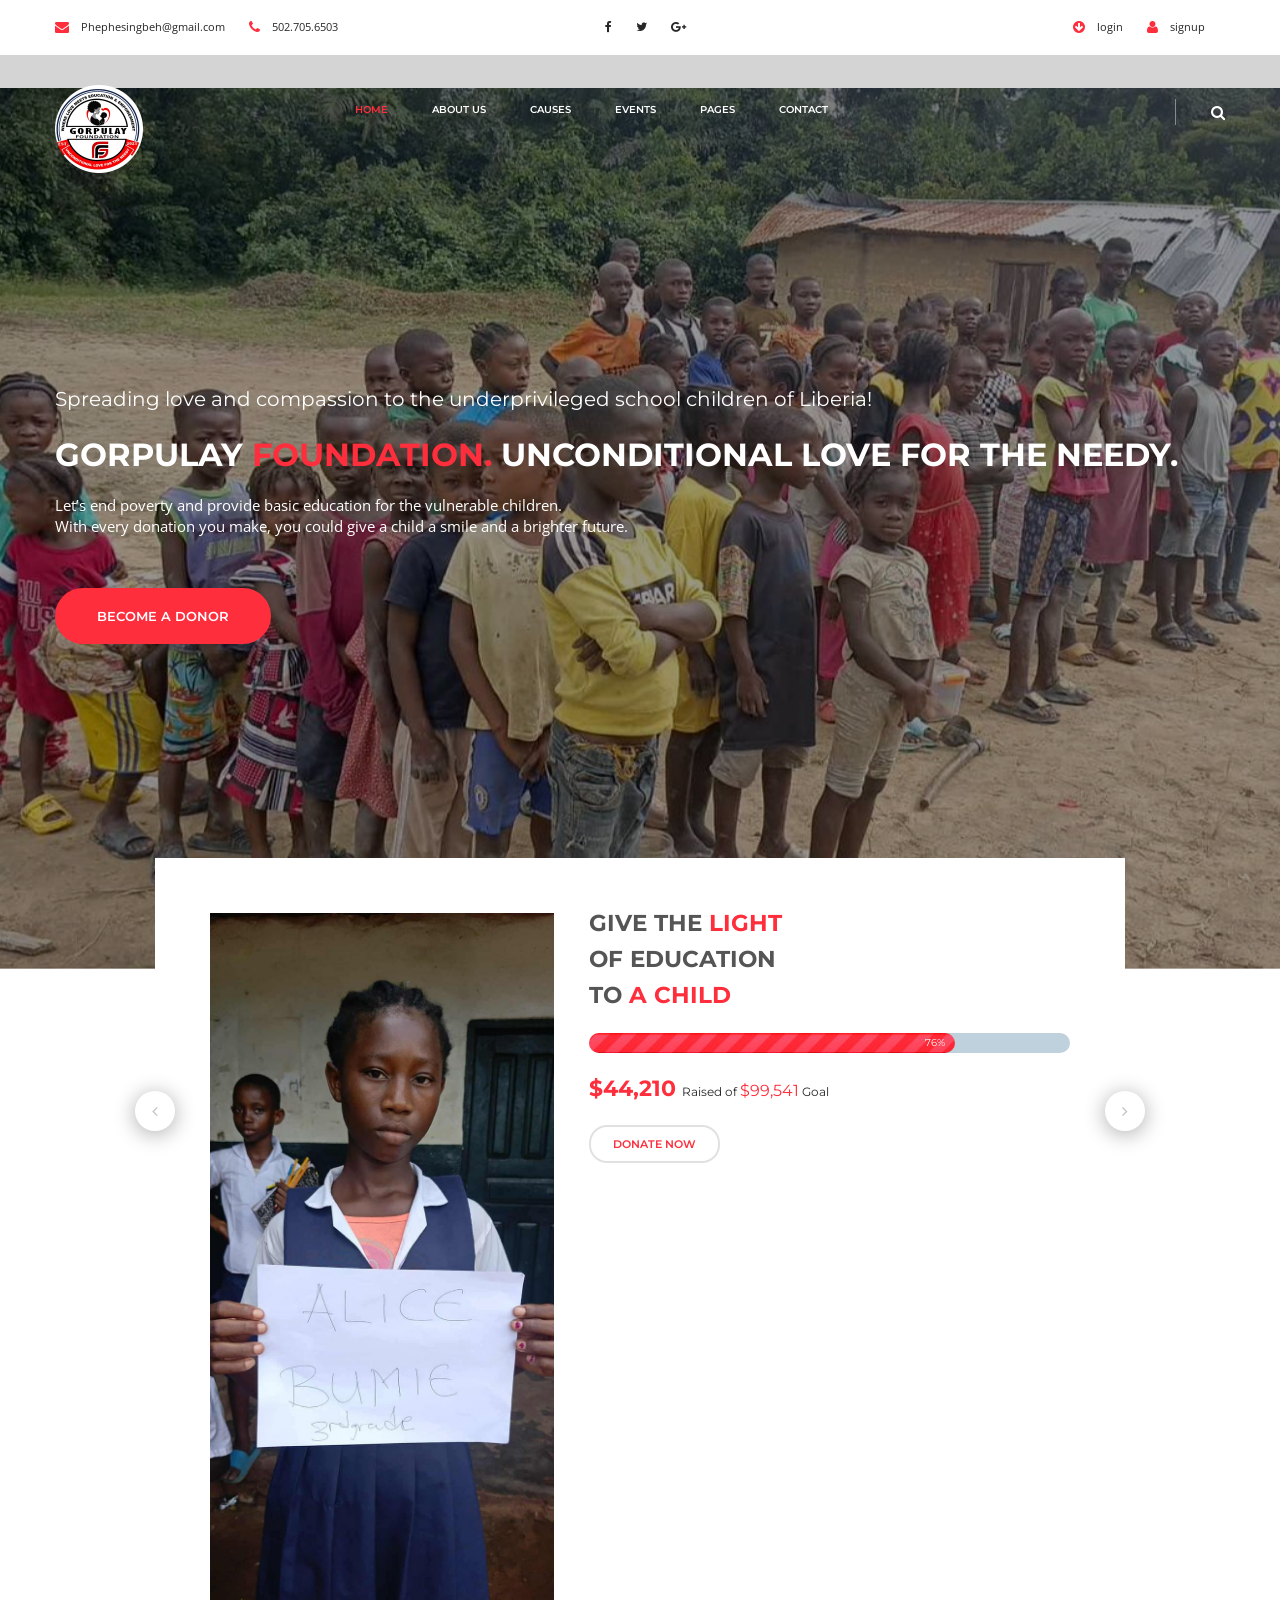
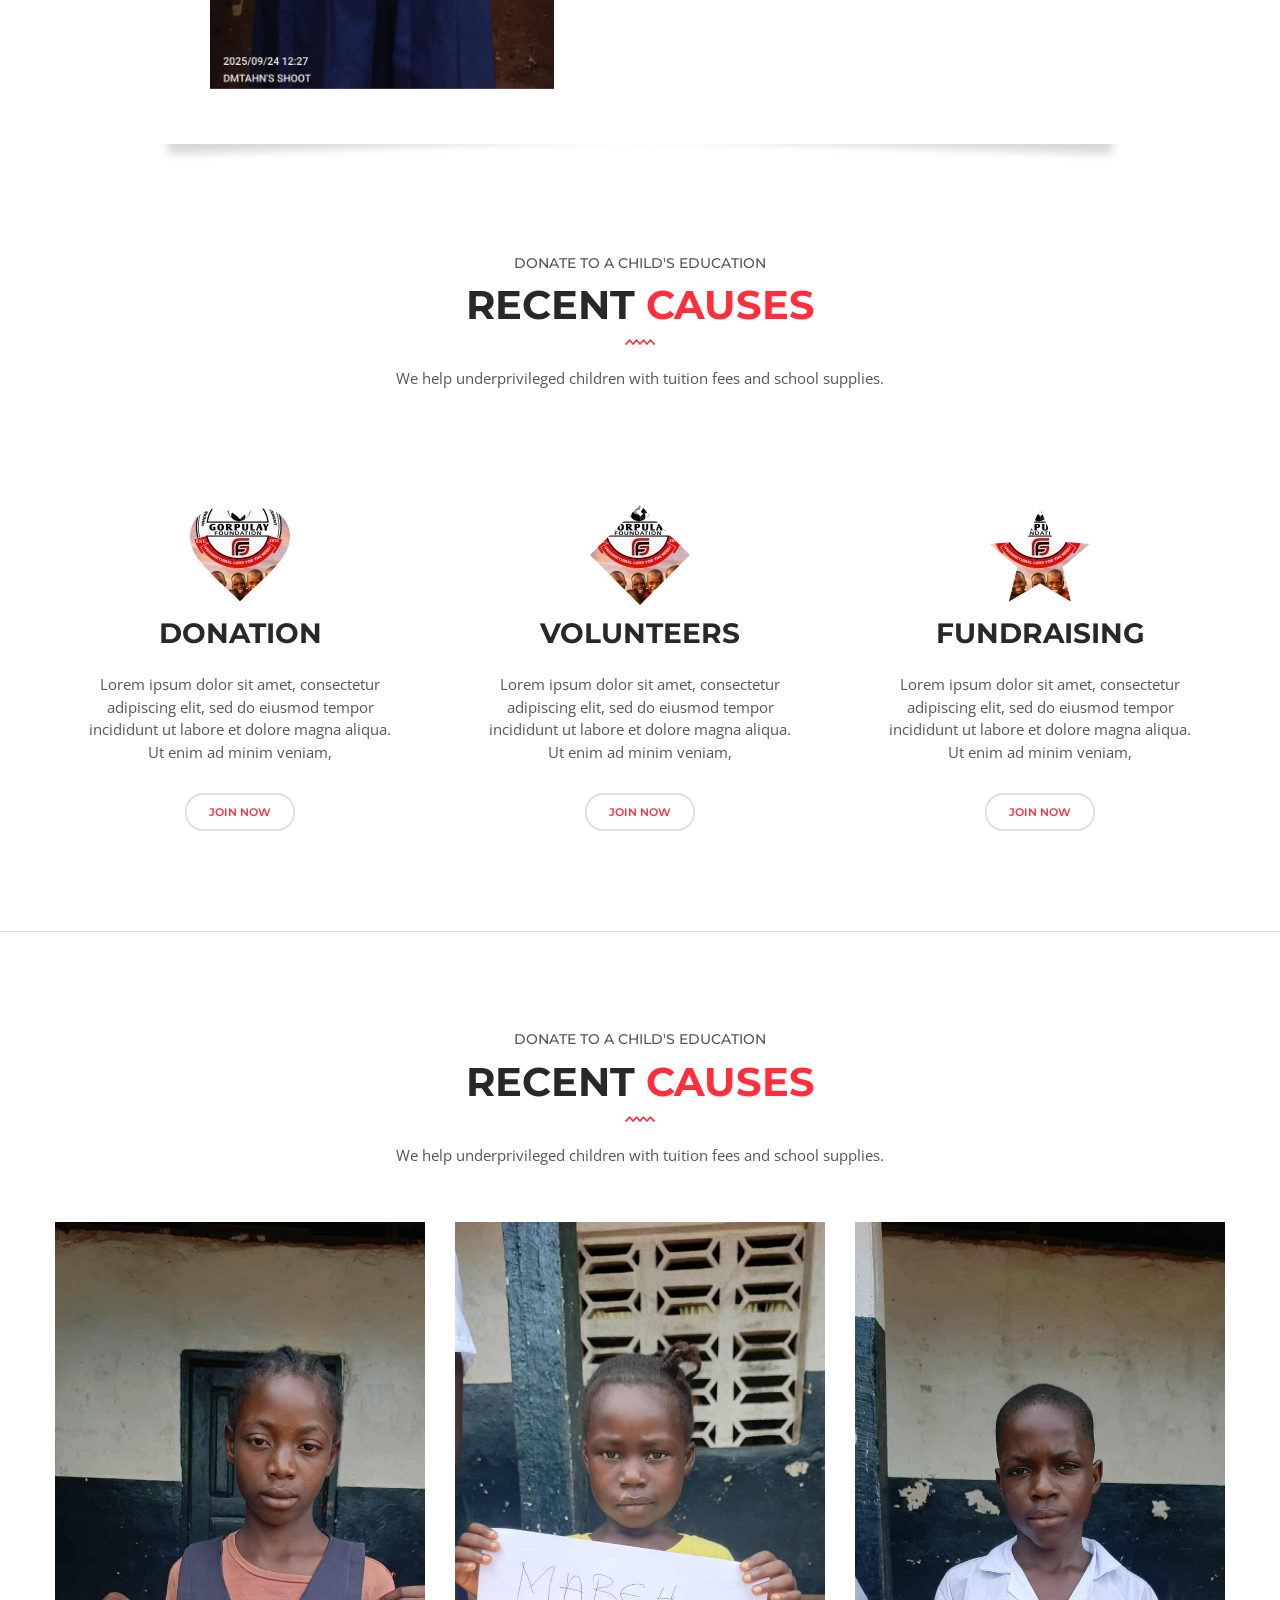
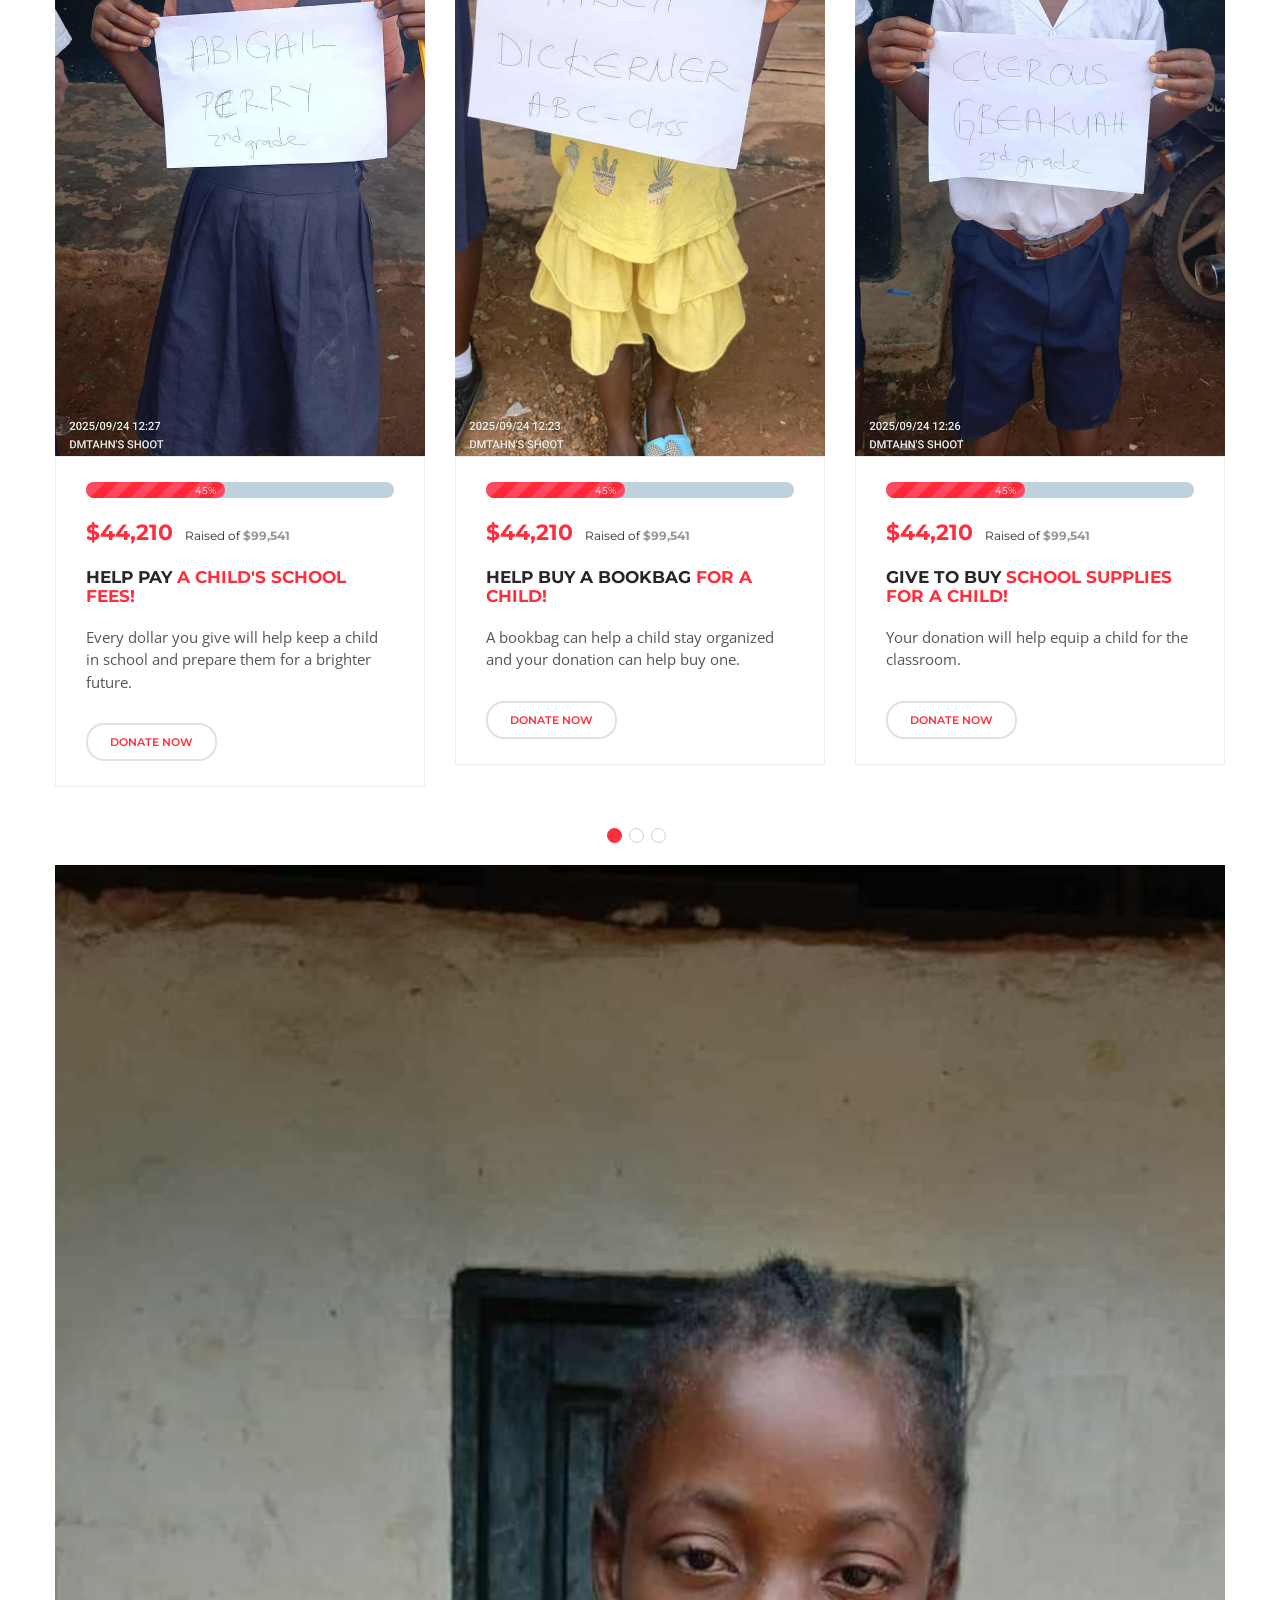
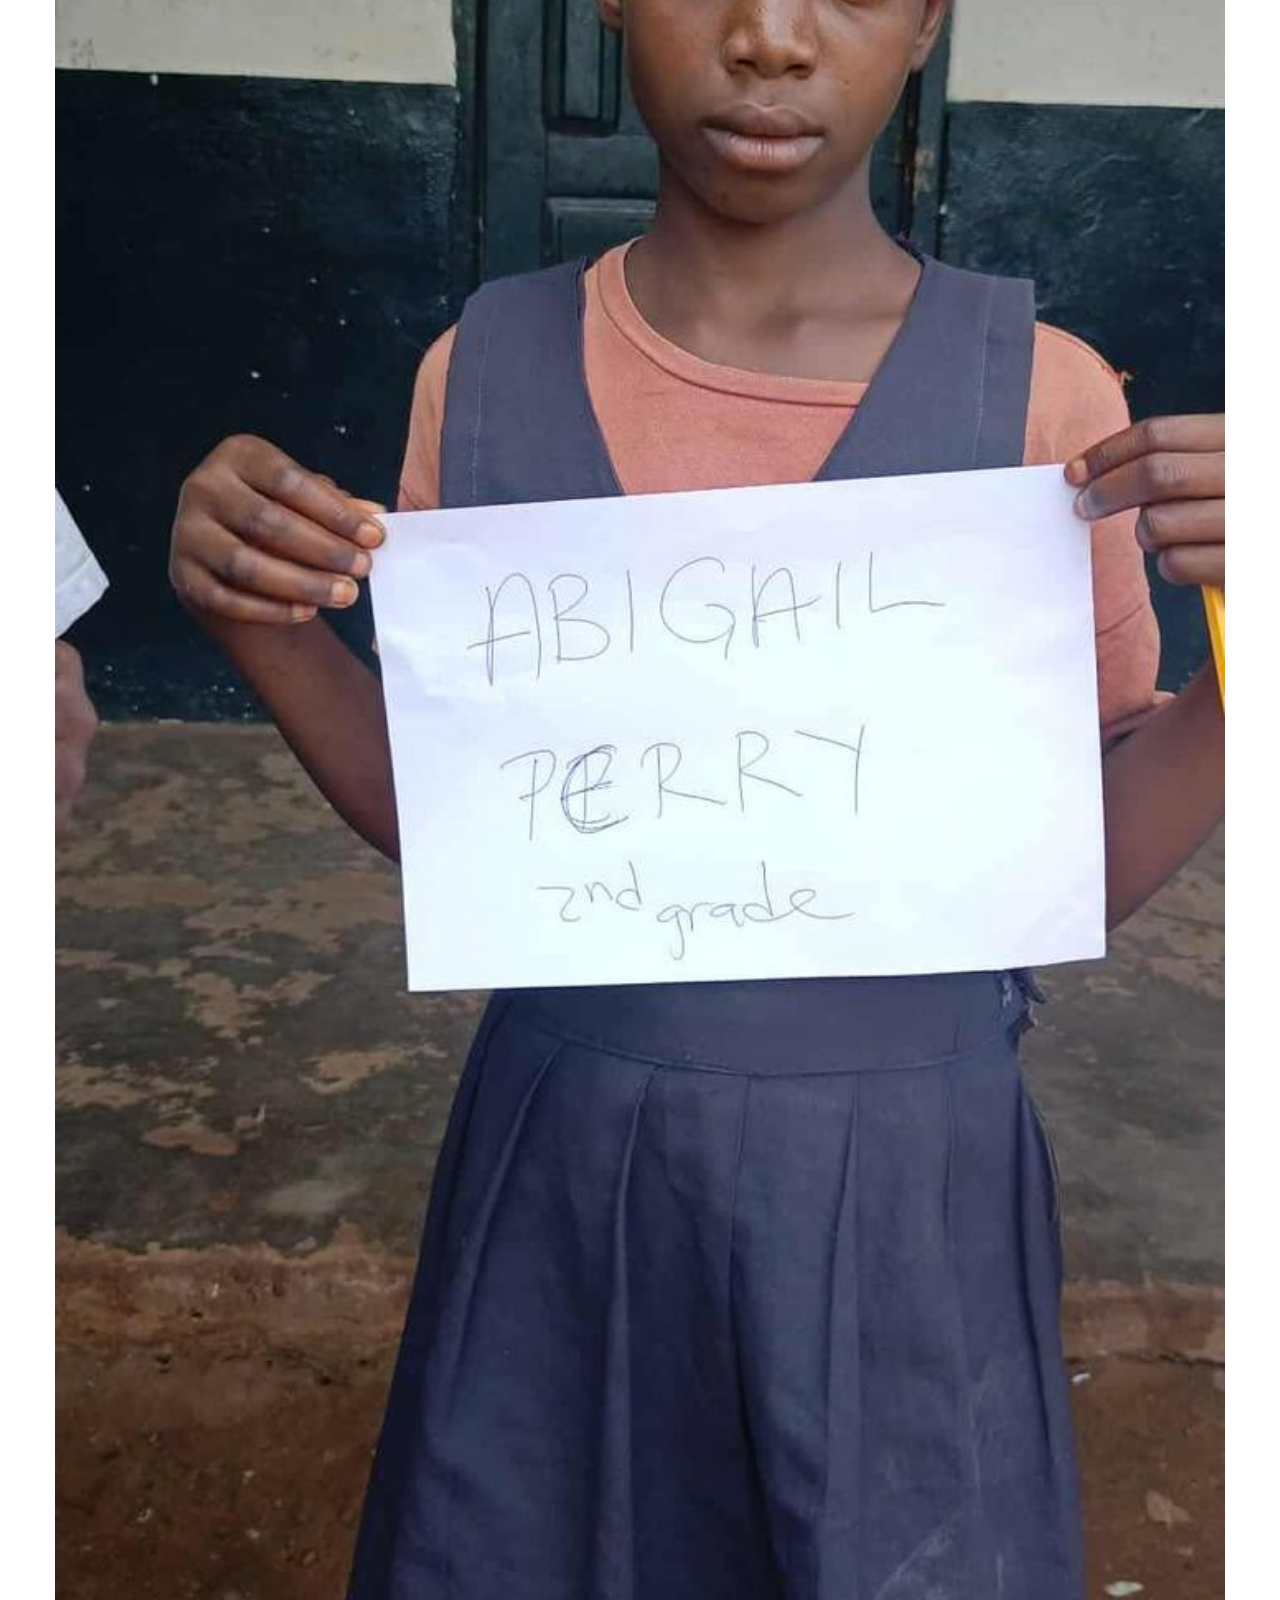
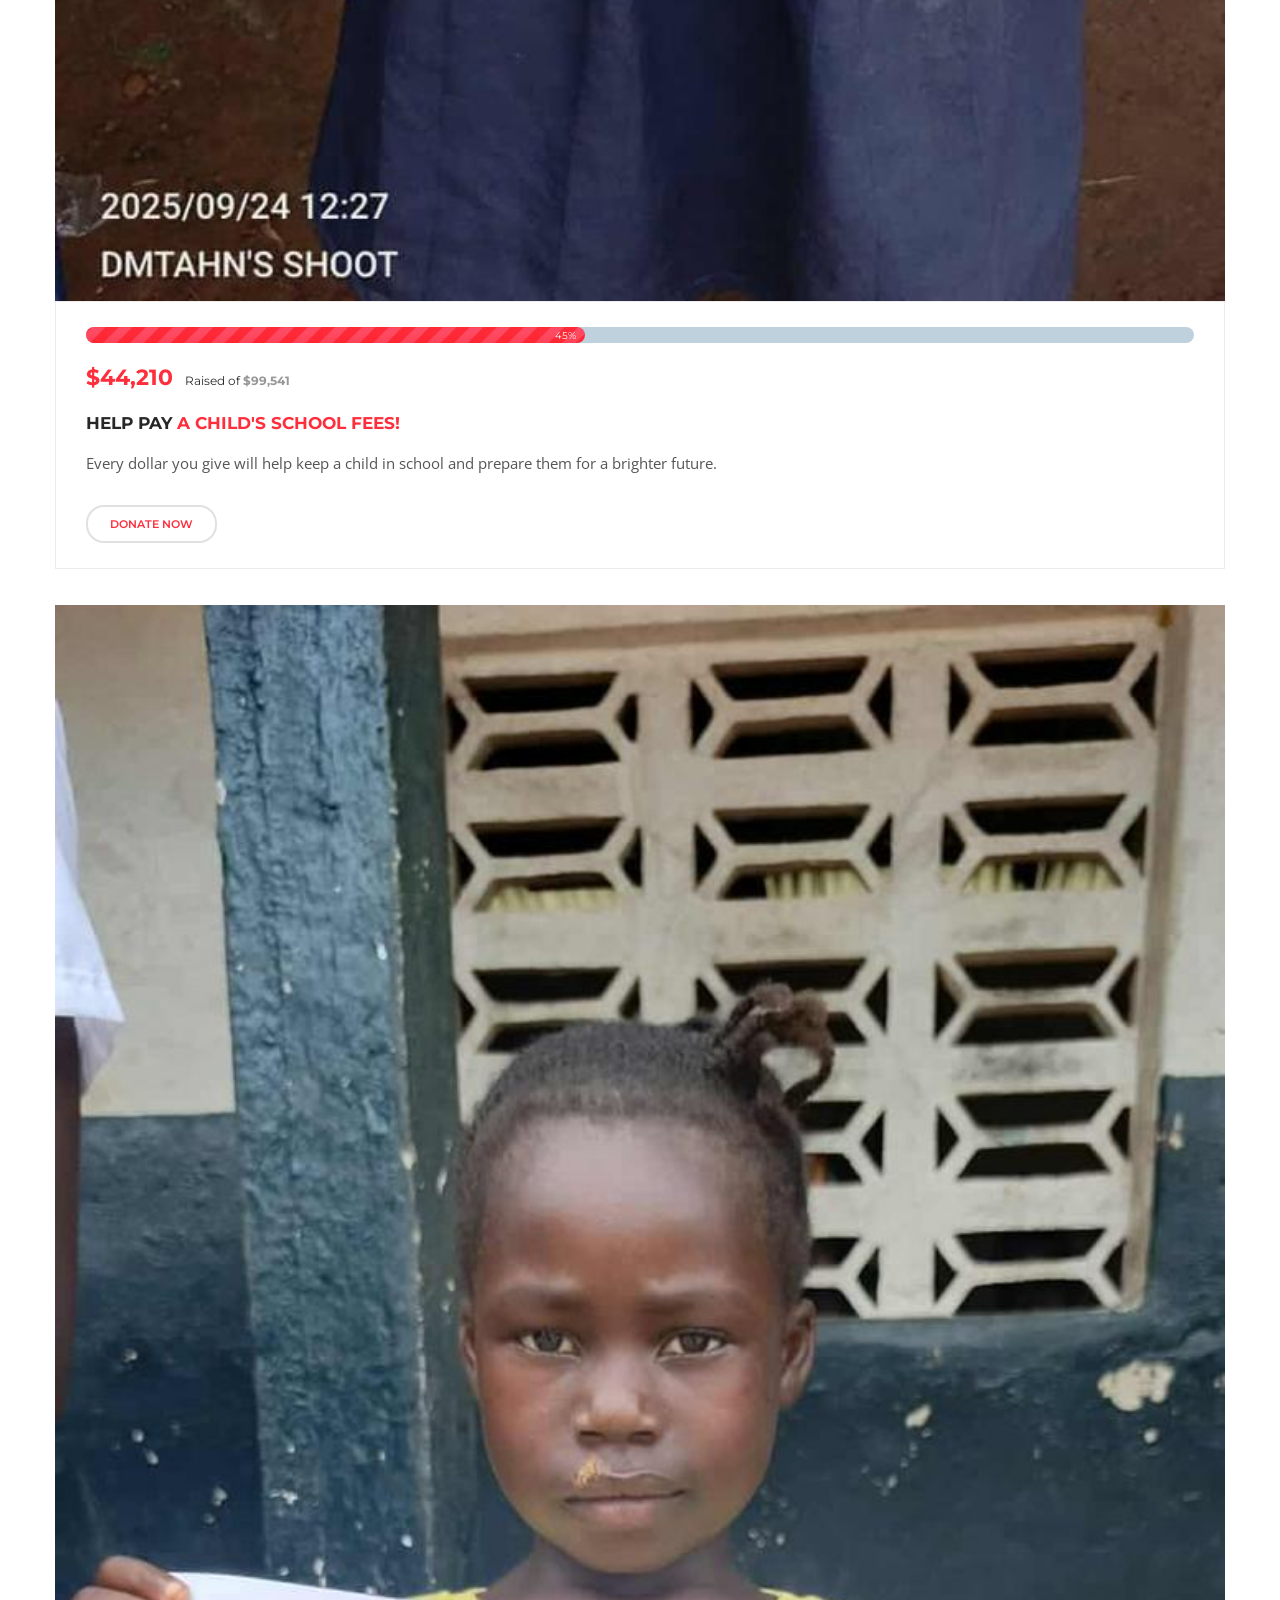
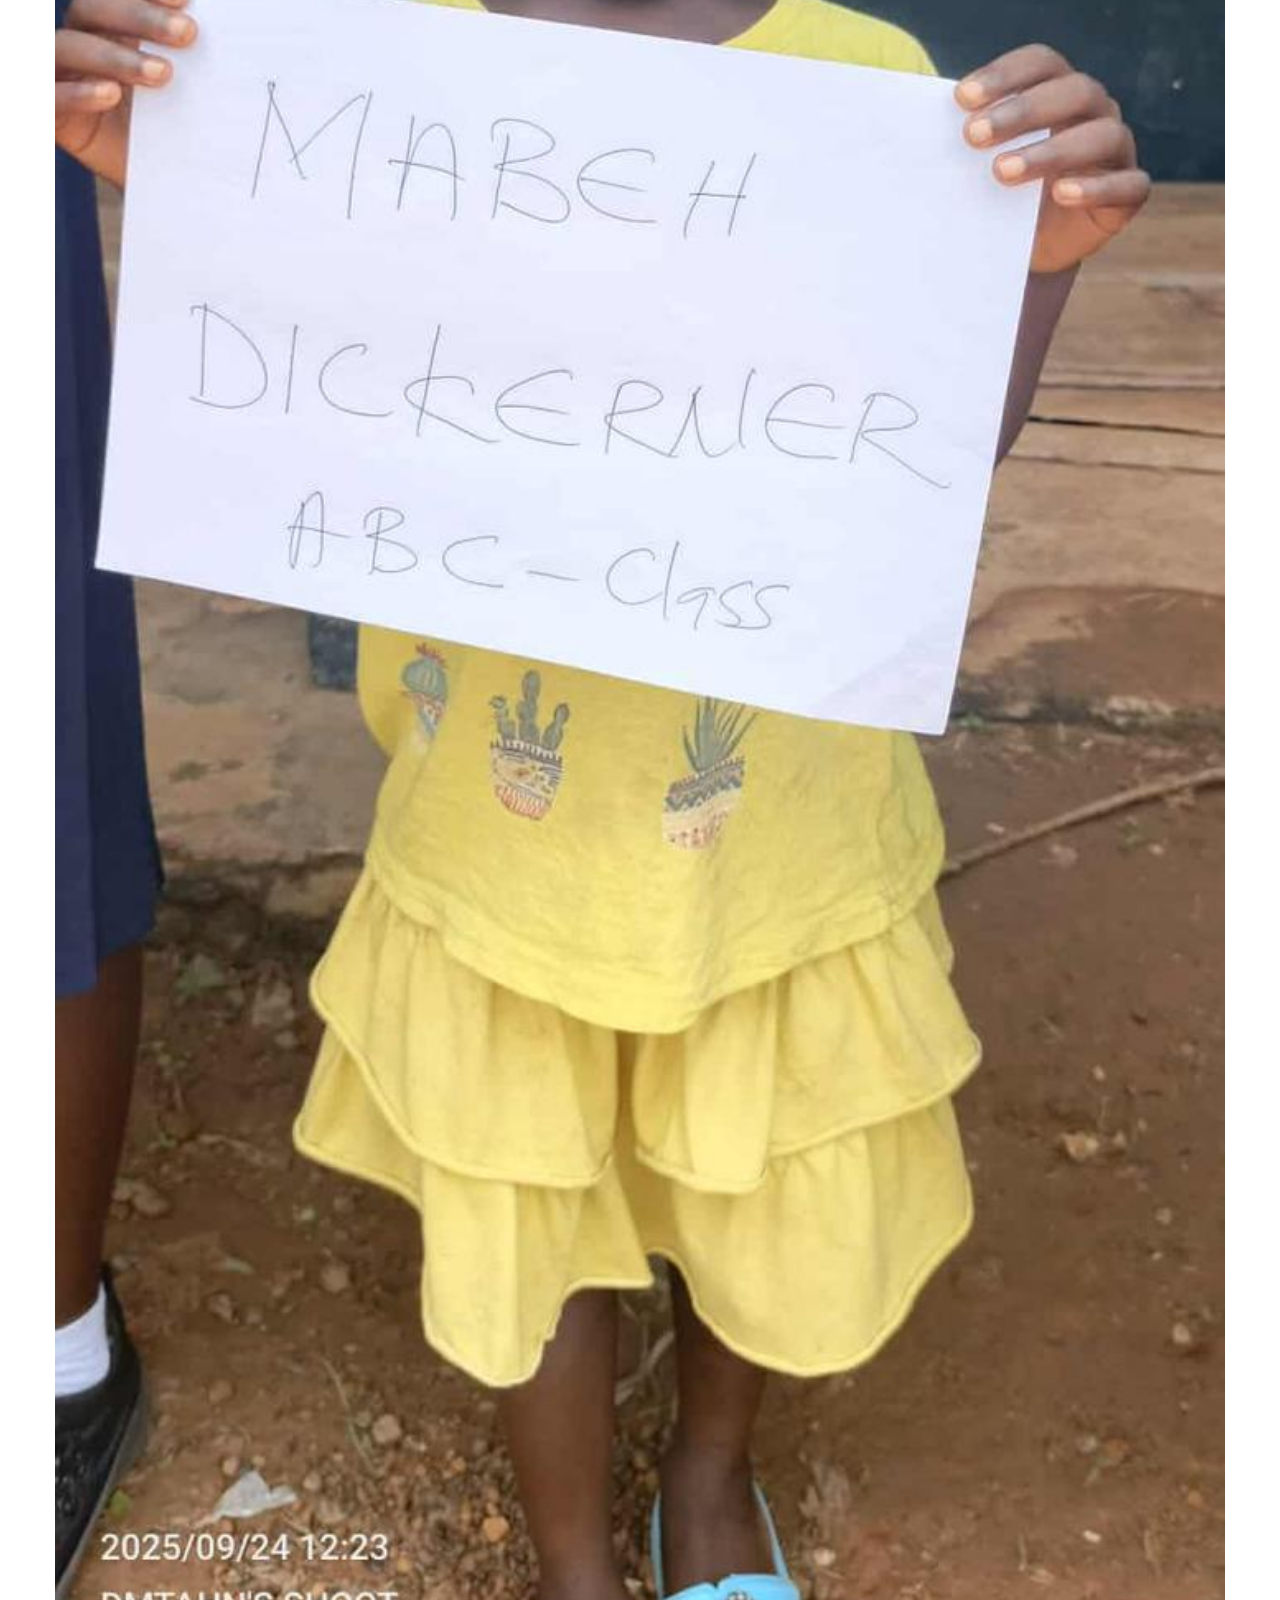
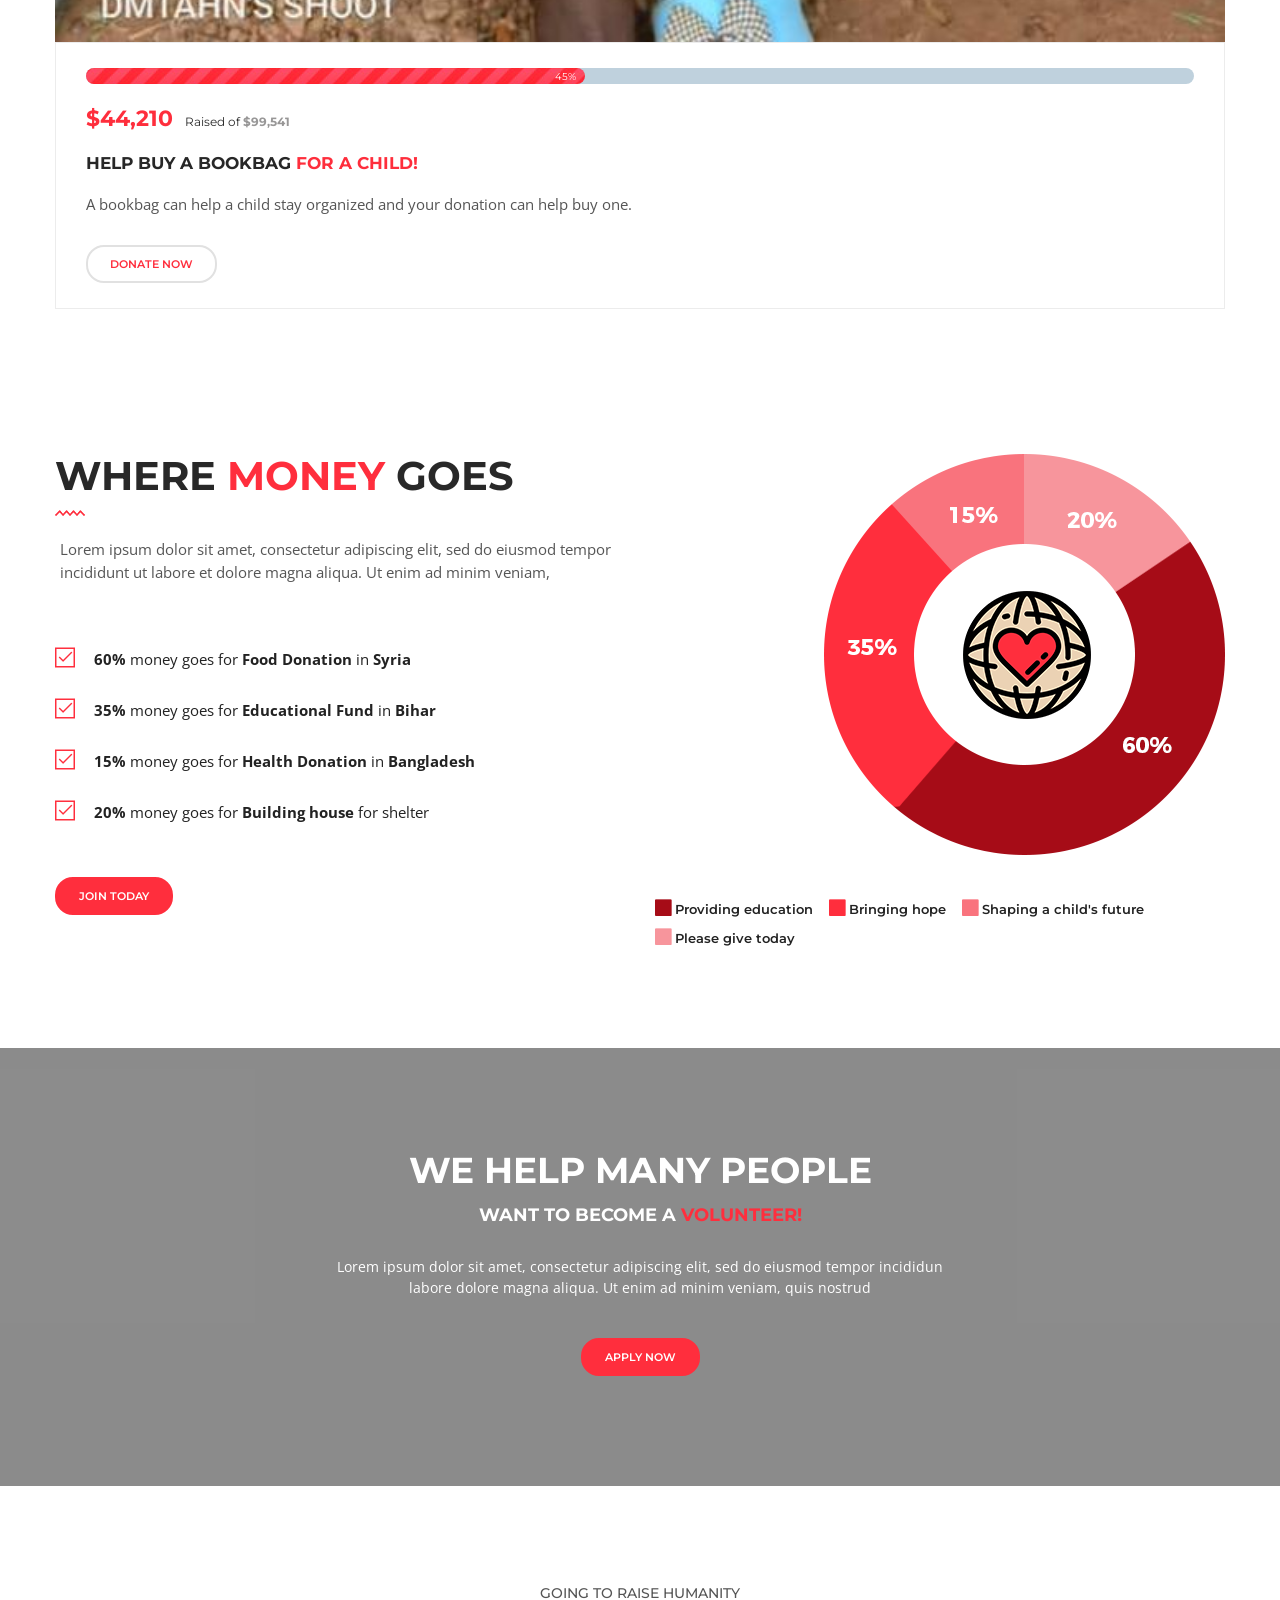
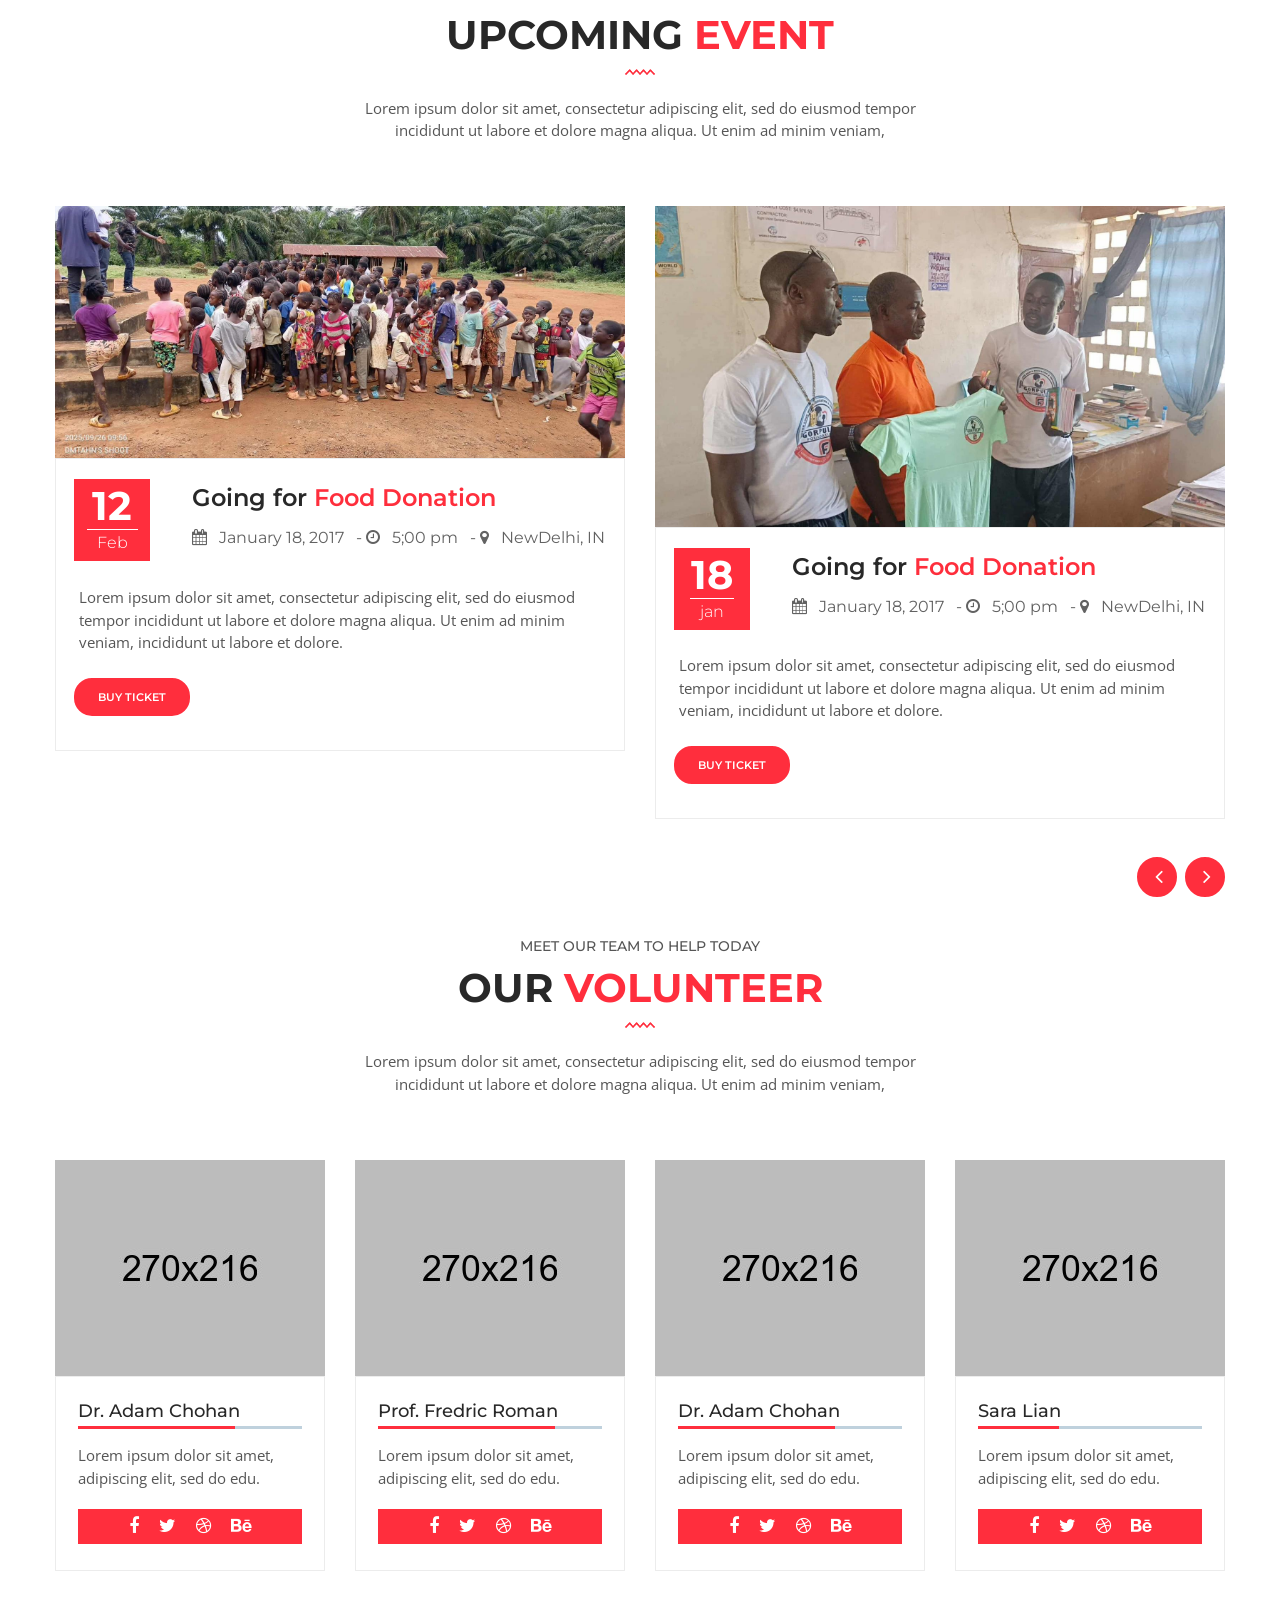
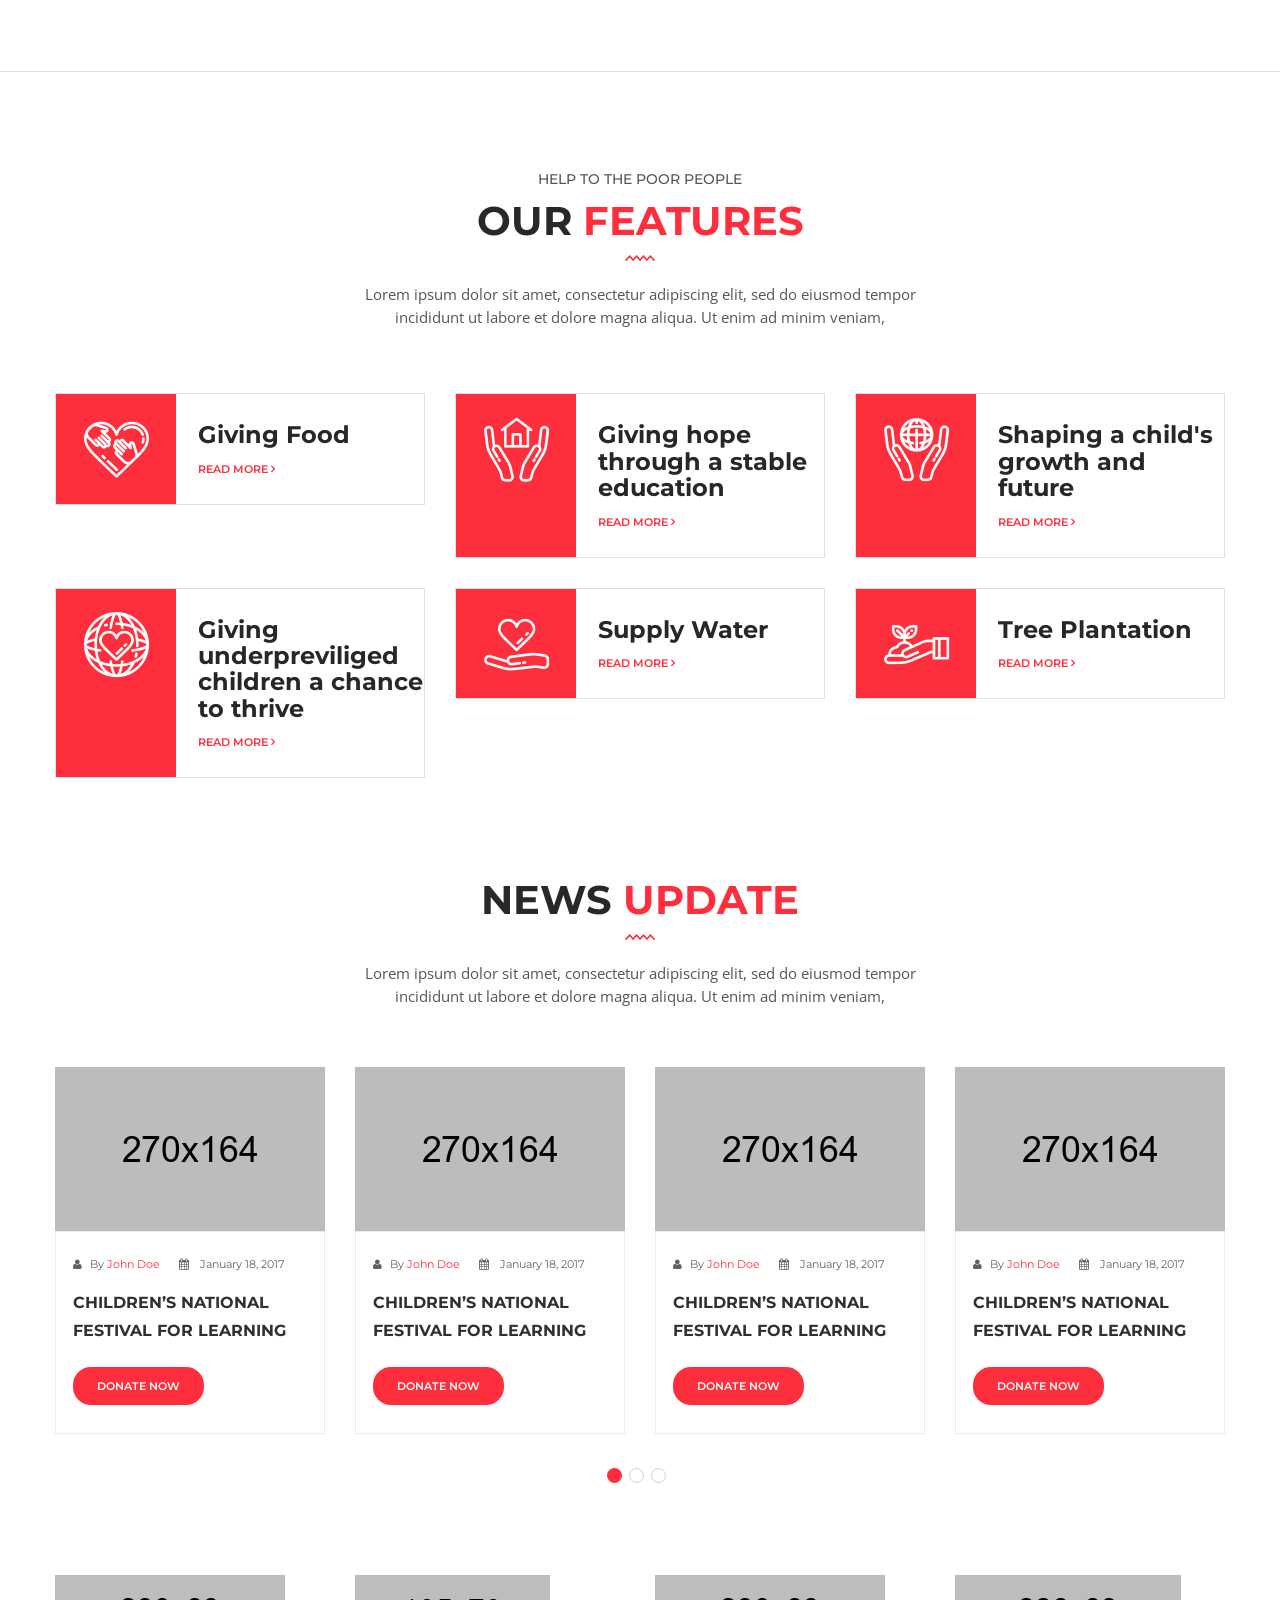
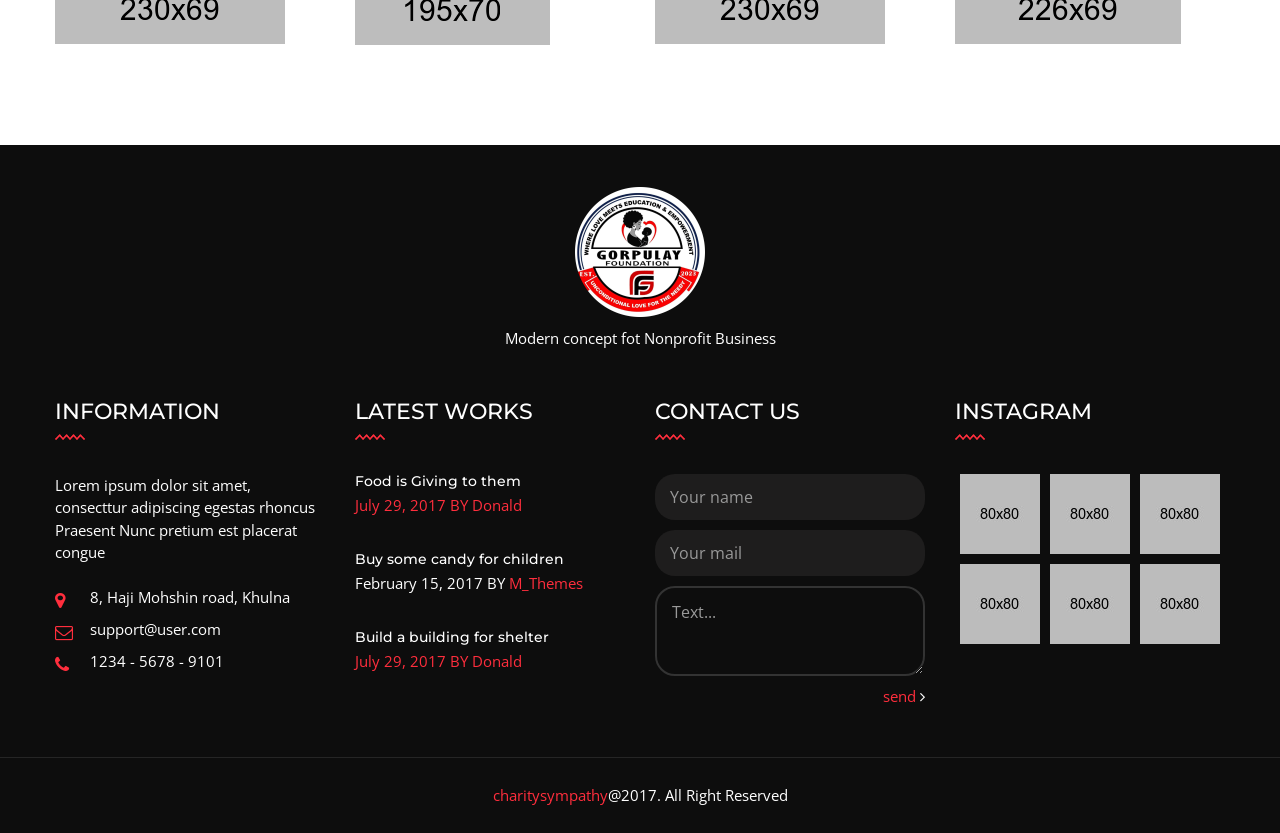
==== commit 8cb40d87: "test run" ====
--- a/index.html
+++ b/index.html
@@ -54,7 +54,7 @@
         <div class="row">
             <div class="col-md-3">
                 <div class="main-logo">
-                    <a href="index.html"><img src="images/logo/mainlogo2.png" alt=""></a>
+                    <a href="index.html"><img src="images/logo/logo.png" alt=""></a>
                 </div>
             </div>
             <div class="col-md-7 menu-column">
--- a/css/style.css
+++ b/css/style.css
@@ -550,7 +550,7 @@
 .navigation > li > a {
   color: #ffffff;
   display: block;
-  font-size: 14px;
+  font-size: 10px;
   font-weight: 600;
   line-height: 50px;
   padding: 30px 0px;
